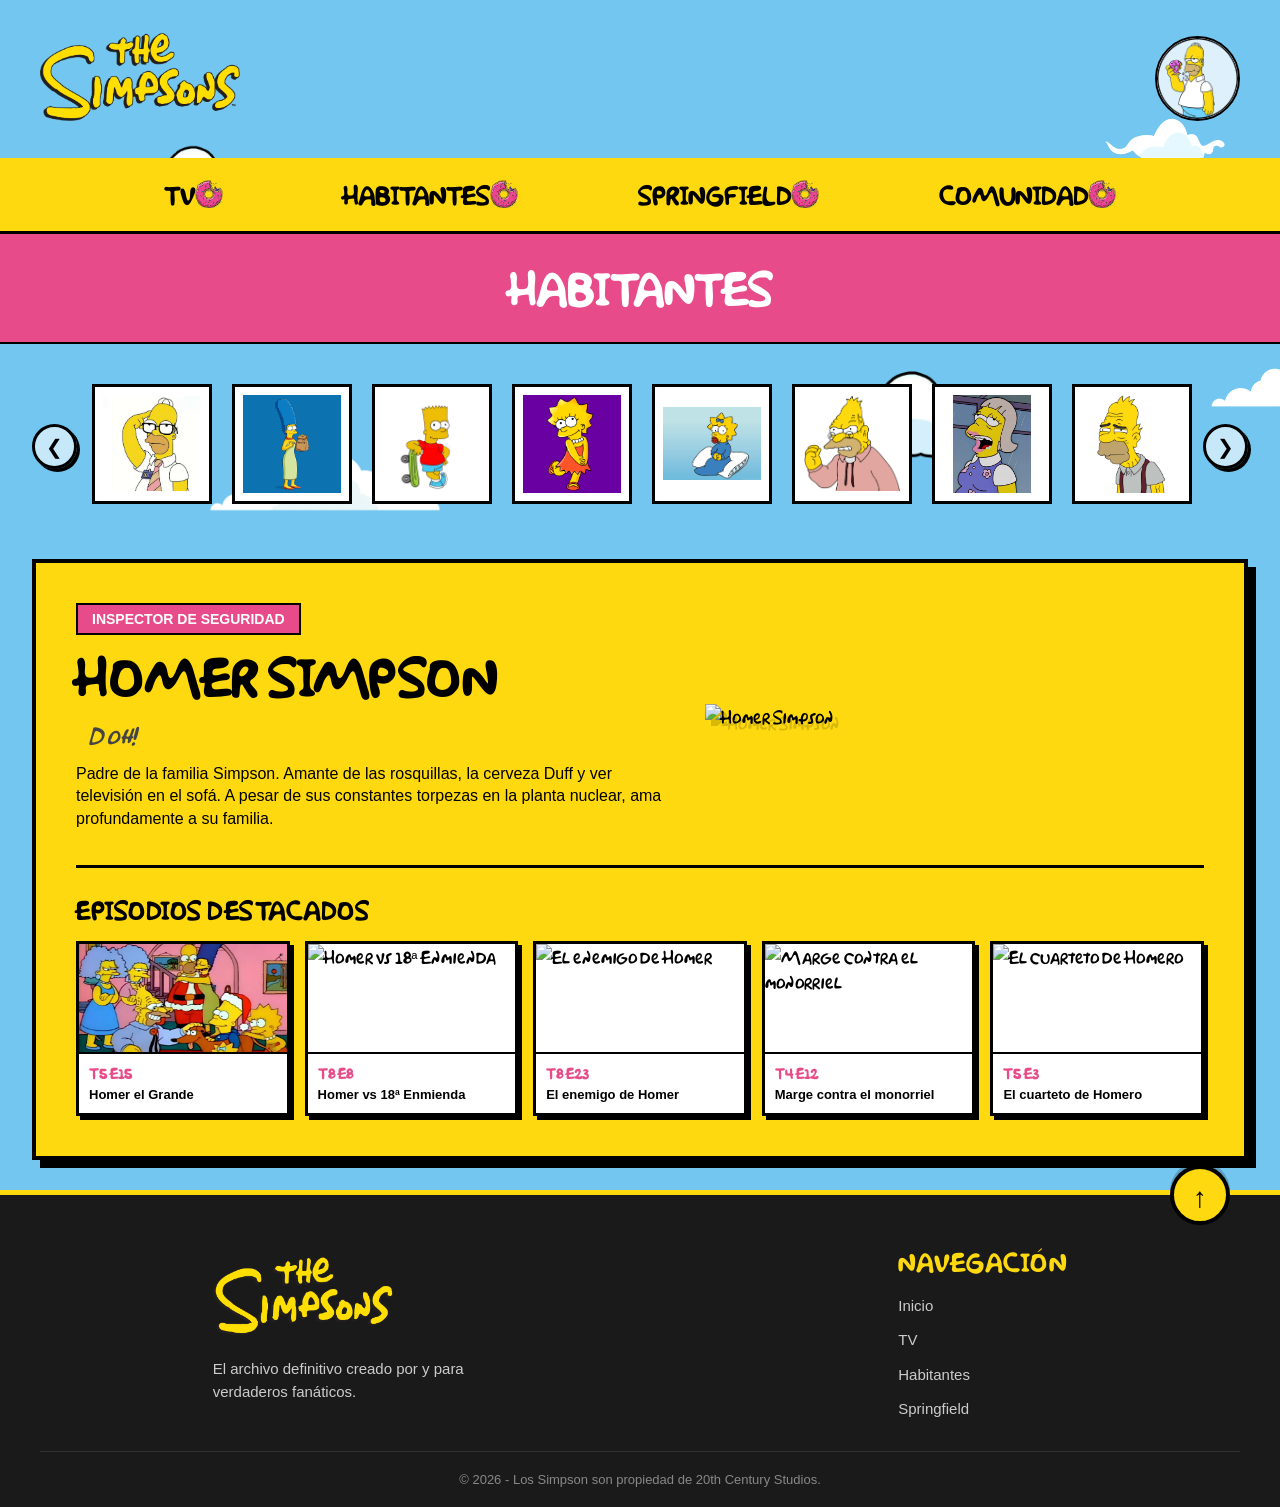
==== subpaginas/habitantes.html @ 8426cc08 "Add files via upload" ====
<!DOCTYPE html>
<html lang="es">
<head>
    <meta charset="UTF-8">
    <meta name="viewport" content="width=device-width, initial-scale=1.0">
    <title>Los Simpson | Habitantes</title>
    <link rel="stylesheet" href="../css/styles.css">
</head>
<body>

    <!-- Header Superior -->
    <div class="header-superior-archivo">
        <a href="../index.html">
            <img src="../imagenes/logoprincipal.png" alt="The Simpsons" class="logo-pequeno">
        </a>
        <!-- BOTÓN CON FOTO DE HOMERO Y EVENTO DE SESIÓN -->
        <a href="registro.html" id="btn-auth-header" title="Iniciar Sesión / Cerrar Sesión">
            <img src="../imagenes/homero-login.png" alt="Usuario" class="icono-login" id="img-usuario-header">
        </a>
    </div>

    <!-- Navegación Principal (Sin candados fijos) -->
    <header class="main-header">
        <nav id="nav-principal">
            <a href="tv.html" id="link-tv">TV <img src="../imagenes/iconorosquilla.png" class="nav-icon" id="icono-tv"></a>
            <a href="habitantes.html">HABITANTES <img src="../imagenes/iconorosquilla.png" class="nav-icon"></a>
            <a href="springfield.html">SPRINGFIELD <img src="../imagenes/iconorosquilla.png" class="nav-icon"></a>
            <a href="comunidad.html" id="link-comunidad">COMUNIDAD <img src="../imagenes/iconorosquilla.png" class="nav-icon" id="icono-comunidad"></a>
        </nav>
    </header>

    <!-- Titulo Rosa -->
    <div class="titulo-rosa">
        <h2>HABITANTES</h2>
    </div>

    <!-- SECCIÓN HABITANTES (TIRA ARRIBA / VISOR ABAJO) -->
    <main class="habitantes-arcade" id="panel-detalle">

        <!-- 1. TIRA DE SELECCIÓN CON FLECHAS EXTERNAS -->
        <div class="envoltorio-tira">
            <button class="btn-scroll-glass izq" id="btn-izq">&#10094;</button>
            
            <div class="tira-seleccion" id="tira-personajes">
                
                <!-- Familia Simpson -->
                <div class="thumb-arcade" onclick="seleccionarHabitante(this, 'Homer Jay Simpson', 'INSPECTOR DE SEGURIDAD', ' ¡D&apos;oh! ', 'Padre de la familia Simpson. Amante de las rosquillas, la cerveza Duff y ver televisión en el sofá.', '', [{cap: 'T5 E15', titulo: 'Homer el Grande', img: ''}, {cap: 'T8 E8', titulo: 'Homer vs 18ª Enmienda', img: ''}, {cap: 'T8 E23', titulo: 'El enemigo de Homer', img: ''}, {cap: 'T4 E12', titulo: 'Marge contra el monorriel', img: ''}, {cap: 'T5 E3', titulo: 'El cuarteto de Homero', img: ''}])"><img src="../imagenes/habitante1.png" alt="Homer Jay Simpson"></div>
                <div class="thumb-arcade" onclick="seleccionarHabitante(this, 'Marjorie Marge Bouvier', 'AMA DE CASA', 'Mmmmmm...', 'Matriarca de la familia Simpson, reconocida por su peinado azul alto y su infinita paciencia.', '', [{cap: 'T4 E12', titulo: 'Marge contra el monorriel', img: ''}, {cap: 'T5 E6', titulo: 'Marge en fuga', img: ''}, {cap: 'T7 E11', titulo: 'El juego de Marge', img: ''}, {cap: 'T8 E11', titulo: 'El retorcido mundo de Marge', img: ''}, {cap: 'T14 E9', titulo: 'Marge al volante', img: ''}])"><img src="../imagenes/habitante2.png" alt="Marge Simpson"></div>
                <div class="thumb-arcade" onclick="seleccionarHabitante(this, 'Bartholomew Bart Jojo Simpson', 'ESTUDIANTE / TRAVIESO', '¡Ay, caramba!', 'El hijo mayor de 10 años. Famoso por sus bromas telefónicas, travesuras y su patineta.', '', [{cap: 'T3 E18', titulo: 'Separación de bienes', img: ''}, {cap: 'T4 E20', titulo: 'El día del garrote', img: ''}, {cap: 'T5 E2', titulo: 'Cabo de miedosos', img: ''}, {cap: 'T6 E7', titulo: 'Bart de oscuridad', img: ''}, {cap: 'T8 E18', titulo: 'El hijo de Homer', img: ''}])"><img src="../imagenes/habitante3.png" alt="Bart Simpson"></div>
                <div class="thumb-arcade" onclick="seleccionarHabitante(this, 'Lisa Marie Simpson', 'ESTUDIANTE / ACTIVISTA', 'Si alguien me necesita, estaré en mi habitación.', 'Niña prodigio de 8 años, vegetariana, activista social y talentosa saxofonista de jazz.', '', [{cap: 'T2 E19', titulo: 'El sustituto de Lisa', img: ''}, {cap: 'T6 E22', titulo: 'La boda de Lisa', img: ''}, {cap: 'T7 E5', titulo: 'Lisa la vegetariana', img: ''}, {cap: 'T8 E25', titulo: 'La guerra secreta de Lisa', img: ''}, {cap: 'T9 E8', titulo: 'Lisa la escéptica', img: ''}])"><img src="../imagenes/habitante4.png" alt="Lisa Simpson"></div>
                <div class="thumb-arcade" onclick="seleccionarHabitante(this, 'Margaret Maggie Simpson', 'BEBÉ DE LA FAMILIA', '(Chupeteo continuo)', 'La bebé de la familia. Rara vez habla pero posee un instinto de protección sorprendente.', '', [{cap: 'T4 E8', titulo: 'Un tranvía llamado Marge', img: ''}, {cap: 'T6 E25', titulo: '¿Quién mató al Sr. Burns? P1', img: ''}, {cap: 'T7 E1', titulo: '¿Quién mató al Sr. Burns? P2', img: ''}, {cap: 'T9 E3', titulo: 'El saxo de Lisa', img: ''}, {cap: 'T20 E13', titulo: 'Maggie se va de casa', img: ''}])"><img src="../imagenes/habitante5.png" alt="Maggie Simpson"></div>
                <div class="thumb-arcade" onclick="seleccionarHabitante(this, 'Abraham Abe Simpson', 'VETERANO DE GUERRA', '¡En mis tiempos...!', 'El Abuelo Simpson, veterano residente del Castillo de Retiro con historias insólitas.', '', [{cap: 'T7 E22', titulo: 'Mi héroe, el Abuelo', img: ''}, {cap: 'T8 E8', titulo: 'Homer vs 18ª Enmienda', img: ''}, {cap: 'T9 E22', titulo: 'Basura de titanes', img: ''}, {cap: 'T10 E2', titulo: 'El Mago de Evergreen Terrace', img: ''}, {cap: 'T13 E13', titulo: 'La vieja historia del Abuelo', img: ''}])"><img src="../imagenes/habitante6.png" alt="Abe Simpson"></div>

                <!-- Otros Familiares Simpson -->
                <div class="thumb-arcade" onclick="seleccionarHabitante(this, 'Abbey Simpson', 'RESIDENTE BRITÁNICA', '¡Bloody hell!', 'Media hermana británica de Homer producto de un romance del Abuelo durante la guerra.', '', [{cap: 'T15 E4', titulo: 'Los monólogos de la reina', img: ''}, {cap: 'T15 E5', titulo: 'El viaje a Inglaterra', img: ''}, {cap: 'T18 E12', titulo: 'Historias de la familia', img: ''}, {cap: 'T21 E13', titulo: 'El diario de Eliza', img: ''}, {cap: 'T25 E8', titulo: 'El árbol genealógico', img: ''}])"><img src="../imagenes/habitante7.png" alt="Abbey"></div>
                <div class="thumb-arcade" onclick="seleccionarHabitante(this, 'Tyrone Simpson', 'TÍO AMARGADO', '¿Por qué sigo vivo?', 'Tío de Homer residente en Dayton, Ohio, conocido por su temperamento sombrío y deprimido.', '', [{cap: 'T15 E15', titulo: 'Atrapados en la nieve', img: ''}, {cap: 'T15 E16', titulo: 'El cumpleaños de Tyrone', img: ''}, {cap: 'T18 E20', titulo: 'Reunión en Dayton', img: ''}, {cap: 'T22 E11', titulo: 'Los tíos olvidados', img: ''}, {cap: 'T26 E4', titulo: 'Cosas de familia', img: ''}])"><img src="../imagenes/habitante8.png" alt="Tyrone Simpson"></div>
                <div class="thumb-arcade" onclick="seleccionarHabitante(this, 'Cyrus Simpson', 'RESIDENTE EN TAHITÍ', '¡Bienvenido al paraíso!', 'Tío de Homer que sirvió como piloto en la guerra y se estableció en Tahití con 15 esposas.', '', [{cap: 'T17 E9', titulo: 'Cuentos navideños del Abuelo', img: ''}, {cap: 'T17 E10', titulo: 'El retiro del piloto', img: ''}, {cap: 'T20 E8', titulo: 'Vacaciones del Abuelo', img: ''}, {cap: 'T24 E15', titulo: 'Tahití Simpson', img: ''}, {cap: 'T29 E12', titulo: 'El refugio del pacífico', img: ''}])"><img src="../imagenes/habitante9.png" alt="Cyrus Simpson"></div>
                <div class="thumb-arcade" onclick="seleccionarHabitante(this, 'Chet Simpson', 'DUEÑO DE EMPRESA CAMARONERA', '¡El negocio va viento en popa!', 'Tío de Homer que dirige una modesta y algo ruinosa empresa de camarones.', '', [{cap: 'T9 E17', titulo: 'Lisa la Simpson', img: ''}, {cap: 'T12 E5', titulo: 'El gen Simpson', img: ''}, {cap: 'T18 E11', titulo: 'Negocios de familia', img: ''}, {cap: 'T23 E7', titulo: 'Mariscos Chet', img: ''}, {cap: 'T28 E2', titulo: 'Historias camaroneras', img: ''}])"><img src= "../imagenes/habitante10.png" alt="Chet Simpson"></div>
                <div class="thumb-arcade" onclick="seleccionarHabitante(this, 'Amber Simpson', 'EXESPOSA DE LAS VEGAS', '¡Viva Las Vegas!', 'Exesposa de Homer tras una noche loca en Las Vegas junto a Ned Flanders.', '', [{cap: 'T10 E10', titulo: 'Viva Ned Flanders', img: ''}, {cap: 'T13 E7', titulo: 'Borrachera de boda', img: ''}, {cap: 'T18 E3', titulo: 'El regreso a Las Vegas', img: ''}, {cap: 'T21 E1', titulo: 'Esposas del pasado', img: ''}, {cap: 'T25 E14', titulo: 'Recuerdos de Las Vegas', img: ''}])"><img src="../imagenes/habitante11.png" alt="Amber Simpson"></div>
                <div class="thumb-arcade" onclick="seleccionarHabitante(this, 'Eliza Simpson', 'ANTEPASADA DEL SIGLO XIX', 'Debo hacer lo correcto.', 'Antepasada de Lisa que mantuvo un diario sobre la época del ferrocarril subterráneo.', '', [{cap: 'T21 E13', titulo: 'El color amarillo', img: ''}, {cap: 'T21 E14', titulo: 'Diarios del pasado', img: ''}, {cap: 'T24 E8', titulo: 'Historias de Springfield', img: ''}, {cap: 'T27 E18', titulo: 'El Secreto de los Simpson', img: ''}, {cap: 'T30 E10', titulo: 'Ancestros', img: ''}])"><img src="../imagenes/habitante12.png" alt="Eliza Simpson"></div>
                <div class="thumb-arcade" onclick="seleccionarHabitante(this, 'Mabel Simpson', 'HEROÍNA ANCESTRAL', '¡Nadie detendrá la libertad!', 'Madre de Eliza que ayudó a liberar esclavos enfrentándose al antiguo Coronel Burns.', '', [{cap: 'T21 E13', titulo: 'El color amarillo', img: ''}, {cap: 'T22 E4', titulo: 'La fuga de Virgil', img: ''}, {cap: 'T25 E12', titulo: 'Luchadores de la libertad', img: ''}, {cap: 'T28 E15', titulo: 'Cuentos de la abuela Mabel', img: ''}, {cap: 'T31 E9', titulo: 'Raíces profundas', img: ''}])"><img src="../imagenes/habitante13.png" alt="Mabel Simpson"></div>
                <div class="thumb-arcade" onclick="seleccionarHabitante(this, 'Hiram Simpson', 'GRANJERO HISTÓRICO', 'Por un par de zapatos...', 'Exesposo de Mabel que vendió los secretos de su esposa a cambio de un calzado nuevo.', '', [{cap: 'T21 E13', titulo: 'El color amarillo', img: ''}, {cap: 'T23 E4', titulo: 'Tratos del pasado', img: ''}, {cap: 'T26 E11', titulo: 'Zapatos de traición', img: ''}, {cap: 'T29 E6', titulo: 'El juicio de Hiram', img: ''}, {cap: 'T32 E3', titulo: 'Lecciones de la historia', img: ''}])"><img src="" alt="Hiram Simpson"></div>
                <div class="thumb-arcade" onclick="seleccionarHabitante(this, 'Virgil Simpson', 'ANTEPASADO LIBERADO', 'Un nuevo comienzo.', 'Esclavo liberado por Mabel que adoptó el apellido Simpson al iniciar su familia en el norte.', '', [{cap: 'T21 E13', titulo: 'El color amarillo', img: ''}, {cap: 'T22 E8', titulo: 'Camino a la libertad', img: ''}, {cap: 'T25 E19', titulo: 'El linaje escondido', img: ''}, {cap: 'T28 E21', titulo: 'Nuevos horizontes', img: ''}, {cap: 'T31 E14', titulo: 'Legado de libertad', img: ''}])"><img src="" alt="Virgil Simpson"></div>
                <div class="thumb-arcade" onclick="seleccionarHabitante(this, 'Edwina', 'AMOR DE GUERRA', 'Te esperé tanto tiempo...', 'Antiguo amor británico del Abuelo Simpson durante su estancia en la Segunda Guerra Mundial.', '', [{cap: 'T15 E4', titulo: 'Los monólogos de la reina', img: ''}, {cap: 'T16 E8', titulo: 'Recuerdos de Londres', img: ''}, {cap: 'T20 E12', titulo: 'Amores lejanos', img: ''}, {cap: 'T24 E18', titulo: 'Cartas del frente', img: ''}, {cap: 'T29 E2', titulo: 'Años dorados', img: ''}])"><img src="" alt="Edwina"></div>

                <!-- Familia Bouvier -->
                <div class="thumb-arcade" onclick="seleccionarHabitante(this, 'Jacqueline Jackie Bouvier', 'MATRIARCA BOUVIER', '¡Igual a tu padre!', 'Madre de Marge, Patty y Selma. Una anciana exigente y de pocas pulgas.', '', [{cap: 'T5 E21', titulo: 'El amante de Lady Bouvier', img: ''}, {cap: 'T6 E11', titulo: 'Marge, miedo a volar', img: ''}, {cap: 'T11 E14', titulo: 'El día de la azalea', img: ''}, {cap: 'T16 E12', titulo: 'Gordos y furiosos', img: ''}, {cap: 'T27 E10', titulo: 'La chica en el autobús', img: ''}])"><img src="" alt="Jackie Bouvier"></div>
                <div class="thumb-arcade" onclick="seleccionarHabitante(this, 'Clancy Bouvier', 'EXOFICIAL DE POLICÍA / PILOTO', 'El deber llama.', 'Padre difunto de Marge, Patty y Selma. Fue uno de los primeros asistentes de vuelo masculinos.', '', [{cap: 'T6 E11', titulo: 'Marge, miedo a volar', img: ''}, {cap: 'T18 E15', titulo: 'Memorias de un padre', img: ''}, {cap: 'T21 E12', titulo: 'Historias de aviación', img: ''}, {cap: 'T26 E7', titulo: 'Álbum familiar', img: ''}, {cap: 'T30 E22', titulo: 'El legado Bouvier', img: ''}])"><img src="" alt="Clancy Bouvier"></div>
                <div class="thumb-arcade" onclick="seleccionarHabitante(this, 'Gladys Bouvier', 'TÍA DIFUNTA', 'Les dejo mi legado...', 'Tía abuela de Marge cuya herencia despertó la competencia entre sus sobrinas.', '', [{cap: 'T4 E13', titulo: 'La elección de Selma', img: ''}, {cap: 'T8 E11', titulo: 'El testamento', img: ''}, {cap: 'T12 E18', titulo: 'Recuerdos de tía Gladys', img: ''}, {cap: 'T19 E4', titulo: 'La herencia perdida', img: ''}, {cap: 'T25 E15', titulo: 'Fotos de antaño', img: ''}])"><img src="" alt="Gladys Bouvier"></div>
                <div class="thumb-arcade" onclick="seleccionarHabitante(this, 'Patty Bouvier', 'OFICINISTA EN EL DMV', 'Homer es un idiota.', 'Hermana gemela de Selma y hermana mayor de Marge. Fumadora empedernida que odia a Homer.', '', [{cap: 'T4 E13', titulo: 'La elección de Selma', img: ''}, {cap: 'T6 E17', titulo: 'Homero contra Patty y Selma', img: ''}, {cap: 'T16 E10', titulo: 'Casamiento secreto', img: ''}, {cap: 'T22 E18', titulo: 'El gran amor de Patty', img: ''}, {cap: 'T27 E8', titulo: 'Camino al DMV', img: ''}])"><img src="" alt="Patty Bouvier"></div>
                <div class="thumb-arcade" onclick="seleccionarHabitante(this, 'Selma Bouvier', 'OFICINISTA EN EL DMV', 'Necesito un cigarrillo.', 'Hermana gemela de Patty. Ha estado casada con Bob Patiño, Troy McClure y el Sr. Hutz.', '', [{cap: 'T3 E21', titulo: 'Viudo negro', img: ''}, {cap: 'T7 E19', titulo: 'Un pez llamado Selma', img: ''}, {cap: 'T16 E12', titulo: 'La adopción de Ling', img: ''}, {cap: 'T18 E17', titulo: 'El novio de Selma', img: ''}, {cap: 'T22 E13', titulo: 'Amor en el DMV', img: ''}])"><img src="" alt="Selma Bouvier"></div>
                <div class="thumb-arcade" onclick="seleccionarHabitante(this, 'Ling Bouvier', 'HIJA ADOPTIVA', '(Risas infantiles)', 'Hija adoptiva de Selma traída desde China con la ayuda encubierta de Homer.', '', [{cap: 'T16 E12', titulo: 'Goo Goo Gai Pan', img: ''}, {cap: 'T17 E8', titulo: 'La infancia de Ling', img: ''}, {cap: 'T20 E15', titulo: 'Primas al rescate', img: ''}, {cap: 'T24 E3', titulo: 'Escuela de música', img: ''}, {cap: 'T28 E19', titulo: 'Creciendo en Springfield', img: ''}])"><img src="" alt="Ling Bouvier"></div>

                <!-- Mascotas -->
                <div class="thumb-arcade" onclick="seleccionarHabitante(this, 'Santa&apos;s Little Helper', 'MASCOTA DE LA FAMILIA', '¡Guau!', 'El galgo rescatado del canódromo en el primer episodio navideño de la serie.', '', [{cap: 'T1 E1', titulo: 'Especial de Navidad', img: ''}, {cap: 'T3 E19', titulo: 'Perro de la muerte', img: ''}, {cap: 'T6 E20', titulo: 'Dos docenas de galgos', img: ''}, {cap: 'T8 E20', titulo: 'El motín canino', img: ''}, {cap: 'T14 E22', titulo: 'Moe se convierte en niñera', img: ''}])"><img src="" alt="Santas Little Helper"></div>
                <div class="thumb-arcade" onclick="seleccionarHabitante(this, 'Bola de nieve I', 'GATO ORIGINAL', 'Miau...', 'La primera gatita blanca de Lisa mencionada con cariño a lo largo de la serie.', '', [{cap: 'T1 E1', titulo: 'Especial de Navidad', img: ''}, {cap: 'T3 E14', titulo: 'Lisa y las adivinanzas', img: ''}, {cap: 'T9 E15', titulo: 'La última tentación de Krusty', img: ''}, {cap: 'T15 E9', titulo: 'El tributo felino', img: ''}, {cap: 'T21 E18', titulo: 'Historias de mascotas', img: ''}])"><img src="" alt="Bola de nieve I"></div>
                <div class="thumb-arcade" onclick="seleccionarHabitante(this, 'Bola de nieve II', 'MASCOTA FELINA', 'Miau!', 'El fiel gato negro de la familia durante las primeras 15 temporadas.', '', [{cap: 'T2 E1', titulo: 'Bart en la escuela', img: ''}, {cap: 'T4 E15', titulo: 'Yo amo a Lisa', img: ''}, {cap: 'T8 E22', titulo: 'El truco de la noche', img: ''}, {cap: 'T12 E10', titulo: 'El rey de la colina', img: ''}, {cap: 'T15 E9', titulo: 'I Do Ghouls', img: ''}])"><img src="" alt="Bola de nieve II"></div>
                <div class="thumb-arcade" onclick="seleccionarHabitante(this, 'Bola de nieve III', 'GATO BREVE', 'Miau...', 'Gato marrón adoptado por Lisa cuya estancia en la casa duró unos pocos segundos.', '', [{cap: 'T15 E9', titulo: 'I&apos;m Spelling As Fast As I Can', img: ''}, {cap: 'T15 E10', titulo: 'Diabolical Pet', img: ''}, {cap: 'T18 E4', titulo: 'Historias de la pecera', img: ''}, {cap: 'T22 E1', titulo: 'Sucesores felinos', img: ''}, {cap: 'T26 E2', titulo: 'Gatos desafortunados', img: ''}])"><img src="" alt="Bola de nieve III"></div>
                <div class="thumb-arcade" onclick="seleccionarHabitante(this, 'Bola de nieve V', 'GATO ACTUAL', 'Miau!', 'El gato negro regalado por la Loca de los Gatos que Lisa renombró como Bola de Nieve II.', '', [{cap: 'T15 E9', titulo: 'Robo felino', img: ''}, {cap: 'T16 E14', titulo: 'El nuevo gato', img: ''}, {cap: 'T20 E6', titulo: 'Intercambio de mascotas', img: ''}, {cap: 'T25 E10', titulo: 'Vida secreta felina', img: ''}, {cap: 'T30 E5', titulo: 'Supersticiones', img: ''}])"><img src="" alt="Bola de nieve V"></div>
                <div class="thumb-arcade" onclick="seleccionarHabitante(this, 'Coltrane', 'GATO MELÓMANO', 'Miau...', 'Gato blanco adoptado por Lisa nombrado en honor a su músico de jazz favorito.', '', [{cap: 'T15 E9', titulo: 'Música en la noche', img: ''}, {cap: 'T16 E2', titulo: 'El sonido del saxo', img: ''}, {cap: 'T19 E8', titulo: 'Amantes del jazz', img: ''}, {cap: 'T23 E14', titulo: 'Notas altas', img: ''}, {cap: 'T27 E11', titulo: 'El gato melómano', img: ''}])"><img src="" alt="Coltrane"></div>
                <div class="thumb-arcade" onclick="seleccionarHabitante(this, 'Pinchy (Tenacitas)', 'MASCOTA LANGOSTA', '(Burbujeo en agua caliente)', 'La langosta que Homer compró para engordar pero terminó adoptando como mascota.', '', [{cap: 'T10 E7', titulo: 'Lisa obtiene un 10', img: ''}, {cap: 'T11 E11', titulo: 'El baño caliente', img: ''}, {cap: 'T15 E18', titulo: 'Cena de mariscos', img: ''}, {cap: 'T20 E4', titulo: 'Recuerdos de Tenacitas', img: ''}, {cap: 'T28 E12', titulo: 'Mascotas insólitas', img: ''}])"><img src="" alt="Pinchy"></div>
                <div class="thumb-arcade" onclick="seleccionarHabitante(this, 'Stampy (Pisoni)', 'ELEFANTE GIGANTE', '¡Puuuuur!', 'El paquidermo que Bart ganó en un concurso radial y causó estragos en el vecindario.', '', [{cap: 'T5 E17', titulo: 'Bart obtiene un elefante', img: ''}, {cap: 'T11 E17', titulo: 'El santuario de animales', img: ''}, {cap: 'T18 E10', titulo: 'Pisoni al rescate', img: ''}, {cap: 'T24 E14', titulo: 'Gigantes urbanos', img: ''}, {cap: 'T30 E2', titulo: 'Visita al refugio', img: ''}])"><img src="" alt="Stampy"></div>
                <div class="thumb-arcade" onclick="seleccionarHabitante(this, 'Prosser', 'PERRO ENTRENADO', '¡Grrr!', 'Perro policía con adiestramiento superior comprado por Bart en un catálogo.', '', [{cap: 'T8 E20', titulo: 'El motín canino', img: ''}, {cap: 'T10 E14', titulo: 'Escuela de entrenamiento', img: ''}, {cap: 'T15 E7', titulo: 'Perros sabuesos', img: ''}, {cap: 'T21 E9', titulo: 'K-9 Springfield', img: ''}, {cap: 'T27 E16', titulo: 'Patrullaje canino', img: ''}])"><img src="" alt="Prosser"></div>
                <div class="thumb-arcade" onclick="seleccionarHabitante(this, 'Princess', 'PONI MANTENIDO', '¡Iiiiih!', 'El poni de Lisa que Homer mantuvo trabajando doble turno en el Kwik-E-Mart.', '', [{cap: 'T3 E8', titulo: 'El poni de Lisa', img: ''}, {cap: 'T5 E12', titulo: 'El establo', img: ''}, {cap: 'T12 E8', titulo: 'Gastos ecuestres', img: ''}, {cap: 'T19 E15', titulo: 'El regreso al establo', img: ''}, {cap: 'T26 E13', titulo: 'Amor por los ponis', img: ''}])"><img src="" alt="Princess"></div>
                <div class="thumb-arcade" onclick="seleccionarHabitante(this, 'Duncan / Furious D', 'CABALLO DE CARRERAS', '¡Resoplido salvaje!', 'El caballo con peinado rebelde que Bart y Homer entrenaron para competir en el hipódromo.', '', [{cap: 'T11 E13', titulo: 'Saddlesore Galactica', img: ''}, {cap: 'T13 E12', titulo: 'El caballo salvaje', img: ''}, {cap: 'T18 E19', titulo: 'Carreras en Springfield', img: ''}, {cap: 'T25 E8', titulo: 'Semental victorioso', img: ''}, {cap: 'T31 E5', titulo: 'Campeones de pista', img: ''}])"><img src="" alt="Duncan"></div>
                <div class="thumb-arcade" onclick="seleccionarHabitante(this, 'Strangles', 'SERPIENTE PITÓN', '¡Ssssss!', 'La serpiente pitón que Bart adoptó brevemente cuando su perro entró a la policía.', '', [{cap: 'T18 E20', titulo: 'Stop or My Dog Will Shoot', img: ''}, {cap: 'T20 E11', titulo: 'Mascotas peligrosas', img: ''}, {cap: 'T23 E18', titulo: 'El reptil de Bart', img: ''}, {cap: 'T27 E5', titulo: 'Aventuras en el fosa', img: ''}, {cap: 'T32 E1', titulo: 'Escapes salvajes', img: ''}])"><img src="" alt="Strangles"></div>
                <div class="thumb-arcade" onclick="seleccionarHabitante(this, 'Spider-Pig (Puerco Araña)', 'CERDO FAMOSO', 'Puerco Araña, Puerco Araña...', 'El cerdo adoptado por Homer que se convirtió en un fenómeno mundial tras la película.', '', [{cap: 'Película', titulo: 'Los Simpson: La Película', img: ''}, {cap: 'T19 E1', titulo: 'He Loves to Fly and He D&apos;ohs', img: ''}, {cap: 'T21 E18', titulo: 'Pork and Burns', img: ''}, {cap: 'T28 E11', titulo: 'El regreso de Cerdito', img: ''}, {cap: 'T31 E20', titulo: 'El establo de Homer', img: ''}])"><img src="" alt="Spider-pig"></div>
                <div class="thumb-arcade" onclick="seleccionarHabitante(this, 'Mojo', 'MONO AYUDANTE', '¡Uu-uu-aa-aa!', 'El mono de asistencia que Homer compró para que le alcanzara cerveza en el sofá.', '', [{cap: 'T9 E21', titulo: 'Girly Edition', img: ''}, {cap: 'T12 E17', titulo: 'Monos de ayuda', img: ''}, {cap: 'T17 E20', titulo: 'Vida sedentaria', img: ''}, {cap: 'T22 E14', titulo: 'El mono Mojo', img: ''}, {cap: 'T28 E9', titulo: 'Asistentes animales', img: ''}])"><img src="" alt="Mojo"></div>
                <div class="thumb-arcade" onclick="seleccionarHabitante(this, 'Jub-Jub', 'IGUANA DOMÉSTICA', '(Parpadeo lento)', 'La iguana heredada por Selma que canaliza su afecto materno.', '', [{cap: 'T10 E15', titulo: 'Make Room for Lisa', img: ''}, {cap: 'T12 E12', titulo: 'El cuidado de Jub-Jub', img: ''}, {cap: 'T16 E15', titulo: 'Mascotas exóticas', img: ''}, {cap: 'T21 E8', titulo: 'Un reptil en el DMV', img: ''}, {cap: 'T27 E14', titulo: 'Días de sol', img: ''}])"><img src="" alt="Jub-Jub"></div>
                <div class="thumb-arcade" onclick="seleccionarHabitante(this, 'She&apos;s the Fastest', 'GALGA CAMPEONA', '¡Guau guau!', 'La galgo que enamoró a Santa&apos;s Little Helper y tuvieron una camada de 25 cachorros.', '', [{cap: 'T6 E20', titulo: 'Dos docenas de galgos', img: ''}, {cap: 'T8 E14', titulo: 'Amor en el canódromo', img: ''}, {cap: 'T15 E21', titulo: 'Los 25 cachorros', img: ''}, {cap: 'T22 E19', titulo: 'Familia canina', img: ''}, {cap: 'T29 E11', titulo: 'Corredores retirados', img: ''}])"><img src="" alt="Shes the Fastest"></div>

                <!-- Central Nuclear y Familia Burns -->
                <div class="thumb-arcade" onclick="seleccionarHabitante(this, 'Waylon Smithers Jr.', 'ASISTENTE EJECUTIVO', 'Inmediatamente, Señor Burns.', 'El leal asistente personal del Sr. Burns. Apasionado coleccionista de muñecas Stacy Malibú.', '', [{cap: 'T5 E14', titulo: 'Lisa y la Stacy Malibú', img: ''}, {cap: 'T7 E17', titulo: 'Homer el cibernético', img: ''}, {cap: 'T11 E16', titulo: 'El día de la pipa', img: ''}, {cap: 'T27 E17', titulo: 'La confesión de Smithers', img: ''}, {cap: 'T33 E8', titulo: 'El novio de Smithers', img: ''}])"><img src="" alt="Smithers Jr."></div>
                <div class="thumb-arcade" onclick="seleccionarHabitante(this, 'Waylon Smithers Sr.', 'EXASISTENTE EJECUTIVO', 'Salvaré la planta...', 'Padre fallecido de Smithers que dio su vida para prevenir un colapso en la planta nuclear.', '', [{cap: 'T14 E3', titulo: 'Bart contra la lista', img: ''}, {cap: 'T14 E4', titulo: 'El misterio de la alcantarilla', img: ''}, {cap: 'T18 E14', titulo: 'Héroes olvidados', img: ''}, {cap: 'T23 E12', titulo: 'Registros secretos', img: ''}, {cap: 'T29 E18', titulo: 'El sacrificio de Smithers', img: ''}])"><img src="" alt="Smithers Sr."></div>
                <div class="thumb-arcade" onclick="seleccionarHabitante(this, 'Lenford Lenny Leonard', 'INGENIERO NUCLEAR', '¡Ay, mi ojo!', 'Compañero de trabajo de Homer en el sector 7-G. Inseparable amigo de Carl.', '', [{cap: 'T5 E15', titulo: 'Homer el Grande', img: ''}, {cap: 'T11 E21', titulo: 'El juego de la bolera', img: ''}, {cap: 'T13 E14', titulo: 'Historias de Lenny', img: ''}, {cap: 'T17 E15', titulo: 'Homer el salvador', img: ''}, {cap: 'T25 E3', titulo: 'Cuatro arrepentimientos', img: ''}])"><img src="" alt="Lenny"></div>
                <div class="thumb-arcade" onclick="seleccionarHabitante(this, 'Carlton Carl Carlson', 'SUPERVISOR SECTOR 7-G', 'Tranquilo, Lenny.', 'Ingeniero nuclear nativo de Islandia. Amigo leal de Lenny y compañero de bar de Homer.', '', [{cap: 'T14 E13', titulo: 'Bendita controversia', img: ''}, {cap: 'T21 E16', titulo: 'El robo de la lotería', img: ''}, {cap: 'T24 E21', titulo: 'La saga de Carl', img: ''}, {cap: 'T28 E7', titulo: 'Cerveza y amistad', img: ''}, {cap: 'T32 E12', titulo: 'Orígenes de Carl', img: ''}])"><img src="" alt="Carl"></div>
                <div class="thumb-arcade" onclick="seleccionarHabitante(this, 'Frank Grimey Grimes', 'EXEMPLEADO DE LA PLANTA', '¡Yo tengo que vivir en un departamento sobre una bolera!', 'Empleado metódico que enloqueció por el éxito inmerecido de Homer en la vida.', '', [{cap: 'T8 E23', titulo: 'El enemigo de Homer', img: ''}, {cap: 'T14 E6', titulo: 'La venganza de Frank Jr.', img: ''}, {cap: 'T28 E4', titulo: 'Especial de Halloween XXVII', img: ''}, {cap: 'T30 E18', titulo: 'Fantasmas del pasado', img: ''}, {cap: 'T33 E3', titulo: 'El fantasma de Grimes', img: ''}])"><img src="" alt="Frank Grimes"></div>
                <div class="thumb-arcade" onclick="seleccionarHabitante(this, 'Charlie', 'TÉCNICO DE EMERGENCIAS', '¡A trabajar!', 'Trabajador del sector de emergencias de la planta nuclear que frecuenta la Taberna de Moe.', '', [{cap: 'T4 E17', titulo: 'Última salida a Springfield', img: ''}, {cap: 'T7 E7', titulo: 'Homer en el espacio', img: ''}, {cap: 'T13 E8', titulo: 'Turno nocturno', img: ''}, {cap: 'T19 E12', titulo: 'Sindicato de la planta', img: ''}, {cap: 'T26 E15', titulo: 'Compañeros de barra', img: ''}])"><img src="" alt="Charlie"></div>
                <div class="thumb-arcade" onclick="seleccionarHabitante(this, 'Barra Inerte de Carbono', 'EMPLEADO DEL MES', 'Inerte y confiable.', 'Barra de carbono que le ganó el premio de empleado del mes a Homer en la planta.', '', [{cap: 'T5 E15', titulo: 'Homer en el espacio', img: ''}, {cap: 'T8 E12', titulo: 'El viaje misterioso', img: ''}, {cap: 'T12 E14', titulo: 'Premios de la planta', img: ''}, {cap: 'T20 E10', titulo: 'La barra salvadora', img: ''}, {cap: 'T29 E4', titulo: 'Salón de la fama', img: ''}])"><img src="" alt="Barra de carbono"></div>
                <div class="thumb-arcade" onclick="seleccionarHabitante(this, 'Mindy Simmons', 'EXINGENIERA NUCLEAR', '¿Comemos unas rosquillas?', 'Atractiva ingeniera con los mismos gustos de Homer que desató una gran crisis matrimonial.', '', [{cap: 'T5 E9', titulo: 'La última tentación de Homer', img: ''}, {cap: 'T6 E12', titulo: 'El equipo de bolos', img: ''}, {cap: 'T11 E8', titulo: 'Recuerdos de la planta', img: ''}, {cap: 'T17 E18', titulo: 'Tensiones pasadas', img: ''}, {cap: 'T23 E21', titulo: 'Reunión de exalumnos', img: ''}])"><img src="" alt="Mindy Simmons"></div>
                <div class="thumb-arcade" onclick="seleccionarHabitante(this, 'Charles Montgomery Burns', 'DUEÑO DE LA PLANTA NUCLEAR', '¡Excelente...!', 'El tacaño y despiadado multimillonario dueño de la Planta de Energía Nuclear.', '', [{cap: 'T2 E4', titulo: 'Dos coches en cada garaje', img: ''}, {cap: 'T5 E4', titulo: 'El oso de Burns', img: ''}, {cap: 'T6 E25', titulo: '¿Quién mató al Sr. Burns?', img: ''}, {cap: 'T8 E10', titulo: 'El expediente X', img: ''}, {cap: 'T11 E12', titulo: 'La mansión Burns', img: ''}])"><img src="" alt="Sr. Burns"></div>
                <div class="thumb-arcade" onclick="seleccionarHabitante(this, 'Daphne Charles Burns', 'MADRE DE MONTY BURNS', '¡Monty, eres un inútil!', 'Centenaria madre del Sr. Burns con quien mantiene una pésima relación distante.', '', [{cap: 'T7 E14', titulo: 'Clase de etiqueta', img: ''}, {cap: 'T10 E21', titulo: 'El anciano Burns', img: ''}, {cap: 'T16 E18', titulo: 'La herencia centenaria', img: ''}, {cap: 'T22 E20', titulo: 'Llamadas secretas', img: ''}, {cap: 'T28 E14', titulo: 'Familia aristócrata', img: ''}])"><img src="" alt="Daphne Burns"></div>
                <div class="thumb-arcade" onclick="seleccionarHabitante(this, 'Larry Burns', 'HIJO DEL SR. BURNS', '¡Este tipo es un desastre!', 'Hijo no reconocido del Sr. Burns con una personalidad tan relajada como la de Homer.', '', [{cap: 'T8 E4', titulo: 'Burns, el hijo no deseado', img: ''}, {cap: 'T10 E18', titulo: 'Reunión en la mansión', img: ''}, {cap: 'T15 E22', titulo: 'Hijos de ricos', img: ''}, {cap: 'T21 E11', titulo: 'Fiestas en la mansión', img: ''}, {cap: 'T27 E12', titulo: 'El heredero perdido', img: ''}])"><img src="" alt="Larry Burns"></div>
                <div class="thumb-arcade" onclick="seleccionarHabitante(this, 'Lily Bancroft Burns', 'EXAMANTE DE BURNS', 'Siempre te recordaré Monty.', 'Amor de juventud del Sr. Burns y madre biológica de su hijo Larry.', '', [{cap: 'T8 E4', titulo: 'Burns, el hijo no deseado', img: ''}, {cap: 'T12 E15', titulo: 'Amores del pasado', img: ''}, {cap: 'T19 E10', titulo: 'Cartas secretas', img: ''}, {cap: 'T24 E16', titulo: 'El museo de los recuerdos', img: ''}, {cap: 'T30 E11', titulo: 'Historias de juventud', img: ''}])"><img src="" alt="Lily Bancroft"></div>
                <div class="thumb-arcade" onclick="seleccionarHabitante(this, 'Coronel Burns', 'MAGNATE DEL SIGLO XIX', '¡Liberen a los perros!', 'Padre del Sr. Burns conocido por su mano dura en las plantaciones del sur.', '', [{cap: 'T21 E13', titulo: 'El color amarillo', img: ''}, {cap: 'T22 E4', titulo: 'Negocios antiguos', img: ''}, {cap: 'T25 E11', titulo: 'Mansiones del sur', img: ''}, {cap: 'T28 E17', titulo: 'Orígenes de la fortuna', img: ''}, {cap: 'T31 E12', titulo: 'La dinastía Burns', img: ''}])"><img src="" alt="Coronel Burns"></div>

                <!-- Familia Flanders -->
                <div class="thumb-arcade" onclick="seleccionarHabitante(this, 'Nedward Ned Flanders', 'VECINO / EMPRESARIO', '¡Hola, holita, vecinito!', 'El devoto y alegre vecino de los Simpson. Propietario del Zurdorum.', '', [{cap: 'T3 E3', titulo: 'El diccionario de Flanders', img: ''}, {cap: 'T5 E2', titulo: 'Cabo de miedosos', img: ''}, {cap: 'T7 E3', titulo: 'Homer el grande', img: ''}, {cap: 'T11 E14', titulo: 'Nuevamente soliririjillo', img: ''}, {cap: 'T22 E22', titulo: 'Ned y Edna', img: ''}])"><img src="" alt="Ned Flanders"></div>
                <div class="thumb-arcade" onclick="seleccionarHabitante(this, 'Maude Flanders', 'DIFUNTA VECINA', '¡Piensen en los niños!', 'Esposa de Ned que falleció trágicamente tras ser golpeada por una camiseta promocional.', '', [{cap: 'T2 E11', titulo: 'Aviso de evacuación', img: ''}, {cap: 'T6 E21', titulo: 'La boda de Lisa', img: ''}, {cap: 'T11 E14', titulo: 'Nuevamente soliririjillo', img: ''}, {cap: 'T14 E19', titulo: 'El fantasma de Maude', img: ''}, {cap: 'T29 E19', titulo: 'Recuerdos sagrados', img: ''}])"><img src="" alt="Maude Flanders"></div>
                <div class="thumb-arcade" onclick="seleccionarHabitante(this, 'Edna Krabappel Flanders', 'EXPROFESORA DE 4° GRADO', '¡Ha!', 'Sarcástica profesora de Bart que se convirtió en la segunda esposa de Ned Flanders.', '', [{cap: 'T3 E16', titulo: 'Bart el amante', img: ''}, {cap: 'T8 E19', titulo: 'Un tranvía llamado Marge', img: ''}, {cap: 'T17 E21', titulo: 'La historia de Edna', img: ''}, {cap: 'T22 E22', titulo: 'El matrimonio Flanders', img: ''}, {cap: 'T25 E3', titulo: 'Tributo a Edna', img: ''}])"><img src="" alt="Edna Krabappel"></div>
                <div class="thumb-arcade" onclick="seleccionarHabitante(this, 'Todd Flanders', 'ESTUDIANTE / MÚSICO', '¡Dijiste una palabrota!', 'Hijo menor de la familia Flanders, amante del violín y sumamente temeroso de romper las reglas.', '', [{cap: 'T2 E6', titulo: 'La competencia de golf', img: ''}, {cap: 'T7 E20', titulo: 'Bart en la calle', img: ''}, {cap: 'T11 E14', titulo: 'Días difíciles', img: ''}, {cap: 'T31 E8', titulo: 'La fe de Todd', img: ''}, {cap: 'T32 E15', titulo: 'Hermanos Flanders', img: ''}])"><img src="" alt="Todd Flanders"></div>
                <div class="thumb-arcade" onclick="seleccionarHabitante(this, 'Rod Flanders', 'ESTUDIANTE PÍO', '¡No quiero ir a la cama!', 'Hijo mayor de Ned Flanders, temeroso de las polillas y criado bajo estricta moral.', '', [{cap: 'T3 E3', titulo: 'El Zurdorum', img: ''}, {cap: 'T6 E14', titulo: 'El cometa de Bart', img: ''}, {cap: 'T12 E19', titulo: 'El campamento bíblico', img: ''}, {cap: 'T20 E7', titulo: 'Miedos nocturnos', img: ''}, {cap: 'T28 E20', titulo: 'Los chicos Flanders', img: ''}])"><img src="" alt="Rod Flanders"></div>
                <div class="thumb-arcade" onclick="seleccionarHabitante(this, 'Mona Flanders', 'BEATNIK FRANCESA', '¡Paz y amor!', 'Madre beatnik de Ned Flanders que rechazaba las reglas y la disciplina tradicional.', '', [{cap: 'T8 E8', titulo: 'El pasado de Ned', img: ''}, {cap: 'T14 E20', titulo: 'Padres bohemios', img: ''}, {cap: 'T21 E10', titulo: 'Recuerdos de infancia', img: ''}, {cap: 'T27 E15', titulo: 'La terapia de Ned', img: ''}, {cap: 'T32 E8', titulo: 'Años 60', img: ''}])"><img src="" alt="Mona Flanders"></div>
                <div class="thumb-arcade" onclick="seleccionarHabitante(this, 'Nedward Flanders Sr.', 'BEATNIK BOHEMIO', '¡No creemos en la disciplina!', 'Padre de Ned que crió a su hijo bajo una filosofía permisiva que llevó a Ned a terapia.', '', [{cap: 'T8 E8', titulo: 'Hurricane Neddy', img: ''}, {cap: 'T14 E20', titulo: 'Terapia infantil', img: ''}, {cap: 'T21 E10', titulo: 'La rabia de Ned', img: ''}, {cap: 'T27 E15', titulo: 'Causas y efectos', img: ''}, {cap: 'T32 E8', titulo: 'Generación Beatnik', img: ''}])"><img src="" alt="Nedward Flanders Sr."></div>
                <div class="thumb-arcade" onclick="seleccionarHabitante(this, 'Ginger Flanders', 'EXESPOSA DE LAS VEGAS', '¡Hola esposo!', 'Esposa que Ned contrajo durante la noche desenfrenada en Las Vegas con Homer.', '', [{cap: 'T10 E10', titulo: 'Viva Ned Flanders', img: ''}, {cap: 'T13 E7', titulo: 'Boda por accidente', img: ''}, {cap: 'T18 E14', titulo: 'Las Vegas al ataque', img: ''}, {cap: 'T23 E4', titulo: 'Reencuentros inesperados', img: ''}, {cap: 'T29 E15', titulo: 'Cuentas pendientes', img: ''}])"><img src="" alt="Ginger Flanders"></div>
                <div class="thumb-arcade" onclick="seleccionarHabitante(this, 'Abuela Flanders', 'ANCIANA FAMILIAR', 'Paz en este hogar.', 'Abuela centenaria de la familia Flanders que cuidó de Rod y Todd en sus primeros años.', '', [{cap: 'T3 E10', titulo: 'La primera palabra de Lisa', img: ''}, {cap: 'T7 E12', titulo: 'Historias de la casa', img: ''}, {cap: 'T14 E8', titulo: 'Bendiciones ancianas', img: ''}, {cap: 'T22 E3', titulo: 'Raíces Flanders', img: ''}, {cap: 'T28 E18', titulo: 'Generaciones sagradas', img: ''}])"><img src="" alt="Abuela Flanders"></div>
                <div class="thumb-arcade" onclick="seleccionarHabitante(this, 'Ted Flanders', 'VECINO DE SIEMPREVIVA', '¡Hola pariente!', 'Primo lejano de Ned que se mudó temporalmente a la casa contigua a los Simpson.', '', [{cap: 'T21 E20', titulo: 'El vecino de al lado', img: ''}, {cap: 'T22 E5', titulo: 'Los otros Flanders', img: ''}, {cap: 'T25 E14', titulo: 'Visitas familiares', img: ''}, {cap: 'T29 E8', titulo: 'Reunión de primos', img: ''}, {cap: 'T33 E2', titulo: 'Nuevos vecinos', img: ''}])"><img src="" alt="Ted Flanders"></div>
                <div class="thumb-arcade" onclick="seleccionarHabitante(this, 'Bonnie Flanders', 'PRIMA LEJANA', '¡Dios los bendiga!', 'Hija de Ted Flanders criada con los mismos principios religiosos que sus primos.', '', [{cap: 'T21 E20', titulo: 'El vecino de al lado', img: ''}, {cap: 'T23 E15', titulo: 'Primas en acción', img: ''}, {cap: 'T26 E18', titulo: 'Reuniones de domingo', img: ''}, {cap: 'T30 E12', titulo: 'Escuela dominical', img: ''}, {cap: 'T33 E2', titulo: 'Juegos de primos', img: ''}])"><img src="" alt="Bonnie Flanders"></div>
                <div class="thumb-arcade" onclick="seleccionarHabitante(this, 'Connie Flanders', 'PRIMA LEJANA', '¡Amén!', 'Hija menor de Ted Flanders conocida por su comportamiento disciplinado.', '', [{cap: 'T21 E20', titulo: 'El vecino de al lado', img: ''}, {cap: 'T23 E15', titulo: 'Familia extendida', img: ''}, {cap: 'T26 E18', titulo: 'Días de parroquia', img: ''}, {cap: 'T30 E12', titulo: 'Lecturas sagradas', img: ''}, {cap: 'T33 E2', titulo: 'Fiestas Flanders', img: ''}])"><img src="" alt="Connie Flanders"></div>

                <!-- Familia Van Houten -->
                <div class="thumb-arcade" onclick="seleccionarHabitante(this, 'Annika Van Houten', 'PRIMA HOLANDESA', 'Los americanos son tan básicos.', 'Prima holandesa de Milhouse que introdujo a Bart al hábito de los cigarrillos electrónicos.', '', [{cap: 'T26 E20', titulo: 'El chico de la cigarreta', img: ''}, {cap: 'T27 E3', titulo: 'Visita de Holanda', img: ''}, {cap: 'T28 E14', titulo: 'Amores europeos', img: ''}, {cap: 'T30 E9', titulo: 'Rebeldes de escuela', img: ''}, {cap: 'T32 E18', titulo: 'Cosas de primos', img: ''}])"><img src="" alt="Annika Van Houten"></div>
                <div class="thumb-arcade" onclick="seleccionarHabitante(this, 'Kirk Van Houten', 'DESEMPLEADO / EXEMPLEADO', '¡Presto mi cama de auto!', 'Padre de Milhouse. Despedido de la fábrica de galletas tras su divorcio con Luann.', '', [{cap: 'T8 E6', titulo: 'Milhouse dividido', img: ''}, {cap: 'T11 E19', titulo: 'La cama de auto', img: ''}, {cap: 'T17 E7', titulo: 'Soltero de nuevo', img: ''}, {cap: 'T19 E6', titulo: 'Reconciliación', img: ''}, {cap: 'T30 E15', titulo: 'Supersticiones de Kirk', img: ''}])"><img src="" alt="Kirk Van Houten"></div>
                <div class="thumb-arcade" onclick="seleccionarHabitante(this, 'Luann Van Houten', 'AMA DE CASA', '¡Marrowbone!', 'Madre de Milhouse nacida en Shelbyville que rehizo su vida antes de reconciliarse con Kirk.', '', [{cap: 'T8 E6', titulo: 'Milhouse dividido', img: ''}, {cap: 'T11 E19', titulo: 'Nuevos horizontes', img: ''}, {cap: 'T17 E7', titulo: 'Citas de Luann', img: ''}, {cap: 'T19 E6', titulo: 'La boda Van Houten II', img: ''}, {cap: 'T28 E16', titulo: 'Madres de Springfield', img: ''}])"><img src="" alt="Luann Van Houten"></div>
                <div class="thumb-arcade" onclick="seleccionarHabitante(this, 'Milhouse Mussolini Van Houten', 'ESTUDIANTE / MEJOR AMIGO', '¡Mis ojos! ¡Los lentes no me hacen nada!', 'Inseguro mejor amigo de Bart que ama en secreto a Lisa Simpson.', '', [{cap: 'T3 E23', titulo: 'El novio de Milhouse', img: ''}, {cap: 'T8 E6', titulo: 'Milhouse dividido', img: ''}, {cap: 'T11 E2', titulo: 'El hermano de otra serie', img: ''}, {cap: 'T17 E18', titulo: 'El italiano de Milhouse', img: ''}, {cap: 'T19 E8', titulo: 'Huerfano Milhouse', img: ''}])"><img src="" alt="Milhouse"></div>
                <div class="thumb-arcade" onclick="seleccionarHabitante(this, 'Abuela Van Houten', 'RESIDENTE EN ITALIA', '¡Milhouse!', 'Madre de Kirk que obligó a Milhouse a aprender italiano a través de regañinas.', '', [{cap: 'T8 E6', titulo: 'Milhouse dividido', img: ''}, {cap: 'T17 E7', titulo: 'El viaje a Italia', img: ''}, {cap: 'T22 E11', titulo: 'Raíces italianas', img: ''}, {cap: 'T26 E14', titulo: 'Comida de abuela', img: ''}, {cap: 'T31 E4', titulo: 'Tradiciones Van Houten', img: ''}])"><img src="" alt="Abuela Van Houten"></div>
                <div class="thumb-arcade" onclick="seleccionarHabitante(this, 'Abuelo Van Houten', 'NÓMADA EN CARAVANA', 'La libertad del camino.', 'Padre divorciado de Kirk que recorre el país viviendo en una casa rodante.', '', [{cap: 'T8 E6', titulo: 'Milhouse dividido', img: ''}, {cap: 'T17 E7', titulo: 'Ruta 66', img: ''}, {cap: 'T22 E11', titulo: 'La caravana libre', img: ''}, {cap: 'T26 E14', titulo: 'Historias de ruta', img: ''}, {cap: 'T31 E4', titulo: 'Vida sobre ruedas', img: ''}])"><img src="" alt="Abuelo Van Houten"></div>
                <div class="thumb-arcade" onclick="seleccionarHabitante(this, 'Nana Sophie', 'RESIDENTE EN ITALIA', '¡No hablen inglés!', 'Madre de Luann radicada en Italia que odia todo lo relacionado con la cultura americana.', '', [{cap: 'T17 E7', titulo: 'The Italian Bob', img: ''}, {cap: 'T19 E6', titulo: 'Reunión en la Toscana', img: ''}, {cap: 'T24 E12', titulo: 'Recetas de la Toscana', img: ''}, {cap: 'T28 E20', titulo: 'Vacaciones en Roma', img: ''}, {cap: 'T32 E9', titulo: 'Visita de Sophie', img: ''}])"><img src="" alt="Nana Sophie"></div>
                <div class="thumb-arcade" onclick="seleccionarHabitante(this, 'Dueño de la Fábrica de Galletas', 'EMPRESARIO GALLETERO', '¡Las galletas son para la gente feliz!', 'Padre de Luann y ejecutivo que despidió a Kirk por no mantener a su esposa feliz.', '', [{cap: 'T8 E6', titulo: 'Milhouse dividido', img: ''}, {cap: 'T12 E10', titulo: 'Negocios crujientes', img: ''}, {cap: 'T18 E15', titulo: 'La fábrica de galletas', img: ''}, {cap: 'T25 E8', titulo: 'Competencia comercial', img: ''}, {cap: 'T30 E14', titulo: 'Galletas de Springfield', img: ''}])"><img src="" alt="Padre de Luann"></div>
                <div class="thumb-arcade" onclick="seleccionarHabitante(this, 'Norbert Zack Van Houten', 'AVENTURERO / PILOTO', '¡Indiana Jones es mi aprendiz!', 'Hermano aventurero de Luann que fascinó a Bart con sus historias extremas.', '', [{cap: 'T19 E6', titulo: 'Little Orphan Millie', img: ''}, {cap: 'T21 E15', titulo: 'El tío aventurero', img: ''}, {cap: 'T25 E9', titulo: 'Vuelos peligrosos', img: ''}, {cap: 'T29 E17', titulo: 'Tesoros ocultos', img: ''}, {cap: 'T33 E5', titulo: 'Aventuras en la selva', img: ''}])"><img src="" alt="Zack Van Houten"></div>
                <div class="thumb-arcade" onclick="seleccionarHabitante(this, 'Milford Van Houten', 'FUNDADOR ANCESTRAL', 'La verdad prevalecerá.', 'Antepasado de Milhouse que firmó importantes acuerdos en la fundación del pueblo.', '', [{cap: 'T21 E13', titulo: 'El color amarillo', img: ''}, {cap: 'T24 E8', titulo: 'Orígenes del pueblo', img: ''}, {cap: 'T27 E12', titulo: 'Documentos antiguos', img: ''}, {cap: 'T30 E19', titulo: 'Fundadores de Springfield', img: ''}, {cap: 'T32 E11', titulo: 'Secretos de historia', img: ''}])"><img src="" alt="Milford Van Houten"></div>
                <div class="thumb-arcade" onclick="seleccionarHabitante(this, 'Kirkedemious Van Houten', 'HISTORIADOR LOCAL', 'Escribiendo el futuro.', 'Hijo de Milford que mantuvo los registros históricos de la familia Van Houten.', '', [{cap: 'T21 E13', titulo: 'El color amarillo', img: ''}, {cap: 'T24 E8', titulo: 'Linaje antiguo', img: ''}, {cap: 'T27 E12', titulo: 'Escribas del pasado', img: ''}, {cap: 'T30 E19', titulo: 'Nombres olvidados', img: ''}, {cap: 'T32 E11', titulo: 'Cráficos antiguos', img: ''}])"><img src="" alt="Kirkedemious Van Houten"></div>
                <div class="thumb-arcade" onclick="seleccionarHabitante(this, 'Eustace Van Houten', 'EXALCALDE TEMPORAL', '¡Gobierno para todos!', 'Antepasado que asumió la alcaldía de Springfield durante una época de crisis.', '', [{cap: 'T21 E13', titulo: 'El color amarillo', img: ''}, {cap: 'T24 E8', titulo: 'Alcaldes del pasado', img: ''}, {cap: 'T27 E12', titulo: 'Crisis en el ayuntamiento', img: ''}, {cap: 'T30 E19', titulo: 'Leyes antiguas', img: ''}, {cap: 'T32 E11', titulo: 'Elecciones de antaño', img: ''}])"><img src="" alt="Eustace Van Houten"></div>

                <!-- Familia Nahasapeemapetilon -->
                <div class="thumb-arcade" onclick="seleccionarHabitante(this, 'Apu Nahasapeemapetilon', 'GERENTE DE KWIK-E-MART', '¡Gracias, vuelva pronto!', 'Dedico dueño del Kwik-E-Mart conocido por sus turnos de 96 horas seguidas.', '', [{cap: 'T5 E13', titulo: 'Homer y Apu', img: ''}, {cap: 'T7 E23', titulo: 'Mucho Apu y pocas nueces', img: ''}, {cap: 'T9 E7', titulo: 'Las dos señoras Nahasapeemapetilon', img: ''}, {cap: 'T11 E7', titulo: 'Ocho malcriados', img: ''}, {cap: 'T13 E19', titulo: 'El juego del adulterio', img: ''}])"><img src="" alt="Apu"></div>
                <div class="thumb-arcade" onclick="seleccionarHabitante(this, 'Manjula Nahasapeemapetilon', 'AMA DE CASA', '¡Apu, mis octillizos!', 'Esposa de Apu que llegó desde la India tras un matrimonio arreglado desde la infancia.', '', [{cap: 'T9 E7', titulo: 'Las dos señoras Nahasapeemapetilon', img: ''}, {cap: 'T11 E7', titulo: 'Ocho malcriados', img: ''}, {cap: 'T13 E19', titulo: 'Amores difíciles', img: ''}, {cap: 'T16 E20', titulo: 'Hogar dulce hogar', img: ''}, {cap: 'T27 E13', titulo: 'Días de madre', img: ''}])"><img src="" alt="Manjula"></div>
                <div class="thumb-arcade" onclick="seleccionarHabitante(this, 'Octillizos Nahasapeemapetilon', 'BEBÉS MÚLTIPLES', '(Balbuceos en coro)', 'Los ocho bebés de Apu y Manjula que se convirtieron en la sensación de Springfield.', '', [{cap: 'T11 E7', titulo: 'Eight Misbehavin&apos;', img: ''}, {cap: 'T13 E19', titulo: 'Crianza múltiple', img: ''}, {cap: 'T18 E12', titulo: 'Caos en la tienda', img: ''}, {cap: 'T23 E8', titulo: 'Juguetes para ocho', img: ''}, {cap: 'T29 E14', titulo: 'Creciendo juntos', img: ''}])"><img src="" alt="Octillizos"></div>
                <div class="thumb-arcade" onclick="seleccionarHabitante(this, 'Sanjay Nahasapeemapetilon', 'CO-PROPIETARIO KWIK-E-MART', 'Cubro el turno nocturno.', 'Hermano de Apu que trabaja en el Kwik-E-Mart cubriendo los turnos secundarios.', '', [{cap: 'T3 E15', titulo: 'Homer el bateador', img: ''}, {cap: 'T5 E13', titulo: 'Homer y Apu', img: ''}, {cap: 'T9 E7', titulo: 'Negocios de hermanos', img: ''}, {cap: 'T16 E11', titulo: 'Turnos infinitos', img: ''}, {cap: 'T27 E12', titulo: 'La moderna tienda', img: ''}])"><img src="" alt="Sanjay"></div>
                <div class="thumb-arcade" onclick="seleccionarHabitante(this, 'Kavi Nahasapeemapetilon', 'OPERADOR TELEFÓNICO', 'Bienvenido a nuestro call center.', 'Primo de Apu residente en la India que ayudó a Homer durante su viaje de trabajo.', '', [{cap: 'T17 E17', titulo: 'Kiss Kiss Bang Bangalore', img: ''}, {cap: 'T20 E12', titulo: 'Llamadas a la India', img: ''}, {cap: 'T24 E18', titulo: 'Soporte técnico', img: ''}, {cap: 'T28 E9', titulo: 'Negocios globales', img: ''}, {cap: 'T32 E4', titulo: 'Conexión espiritual', img: ''}])"><img src="" alt="Kavi"></div>
                <div class="thumb-arcade" onclick="seleccionarHabitante(this, 'Pausacheeta Nahasapeemapetilon', 'ESTUDIANTE', '¡Hola tío Apu!', 'Hija de Sanjay que destaca por sus altas calificaciones escolares.', '', [{cap: 'T7 E23', titulo: 'Mucho Apu y pocas nueces', img: ''}, {cap: 'T11 E7', titulo: 'Fiestas familiares', img: ''}, {cap: 'T18 E14', titulo: 'Graduación', img: ''}, {cap: 'T25 E6', titulo: 'Reuniones en el Kwik-E-Mart', img: ''}, {cap: 'T30 E18', titulo: 'Generaciones jóvenes', img: ''}])"><img src="" alt="Pausacheeta"></div>
                <div class="thumb-arcade" onclick="seleccionarHabitante(this, 'Sra. Nahasapeemapetilon', 'MATRIARCA EN LA INDIA', '¡Apu, cumple tu compromiso!', 'Madre estricta de Apu que viajó a Springfield para asegurarse de que su hijo se casara.', '', [{cap: 'T9 E7', titulo: 'Las dos señoras Nahasapeemapetilon', img: ''}, {cap: 'T11 E7', titulo: 'Visita de la India', img: ''}, {cap: 'T17 E17', titulo: 'Tradiciones familiares', img: ''}, {cap: 'T23 E19', titulo: 'Cartas de la madre', img: ''}, {cap: 'T29 E10', titulo: 'Respeto a los ancianos', img: ''}])"><img src="" alt="Madre de Apu"></div>
                <div class="thumb-arcade" onclick="seleccionarHabitante(this, 'Jamshed Nahasapeemapetilon', 'EMPLEADO MODERNO', 'El Kwik-E-Mart necesita actualizarse.', 'Sobrino de Apu que intentó transformar el Kwik-E-Mart en una tienda de salud orgánica.', '', [{cap: 'T4 E11', titulo: 'El gran corazón de Homer', img: ''}, {cap: 'T27 E12', titulo: 'Much Ado About Nothing', img: ''}, {cap: 'T27 E13', titulo: 'La nueva era del Kwik-E-Mart', img: ''}, {cap: 'T29 E15', titulo: 'Batalla de tiendas', img: ''}, {cap: 'T31 E18', titulo: 'Comida orgánica', img: ''}])"><img src="" alt="Jamshed"></div>

                <!-- Familia Prince, Lovejoy y Muntz -->
                <div class="thumb-arcade" onclick="seleccionarHabitante(this, 'Martin Prince Sr.', 'CORREDOR DE BOLSA', 'Inversiones seguras.', 'Padre de Martin Prince que trabaja en el mercado financiero de Springfield.', '', [{cap: 'T4 E18', titulo: 'Este es el resultado', img: ''}, {cap: 'T7 E25', titulo: 'Verano de cuatro pies', img: ''}, {cap: 'T13 E10', titulo: 'Acciones en la bolsa', img: ''}, {cap: 'T22 E15', titulo: 'Finanzas familiares', img: ''}, {cap: 'T28 E8', titulo: 'Padres superdotados', img: ''}])"><img src="" alt="Martin Sr."></div>
                <div class="thumb-arcade" onclick="seleccionarHabitante(this, 'Martha Prince', 'AMA DE CASA', '¡Mi pequeño genio!', 'Madre sobreprotectora de Martin Prince que fomenta su talento musical y académico.', '', [{cap: 'T2 E2', titulo: 'Bart el genio', img: ''}, {cap: 'T7 E25', titulo: 'Verano de cuatro pies', img: ''}, {cap: 'T15 E12', titulo: 'Clases de piano', img: ''}, {cap: 'T21 E19', titulo: 'Madres del colegio', img: ''}, {cap: 'T29 E13', titulo: 'El club del té', img: ''}])"><img src="" alt="Martha Prince"></div>
                <div class="thumb-arcade" onclick="seleccionarHabitante(this, 'Martin Prince Jr.', 'ESTUDIANTE SUPERDOTADO', '¡Mi inteligencia es superior!', 'Niño prodigio con un coeficiente intelectual de 216 que sufre constante acoso escolar.', '', [{cap: 'T2 E2', titulo: 'Bart el genio', img: ''}, {cap: 'T3 E10', titulo: 'Flamingo Moe', img: ''}, {cap: 'T6 E14', titulo: 'El cometa de Bart', img: ''}, {cap: 'T11 E11', titulo: 'La feria científica', img: ''}, {cap: 'T31 E1', titulo: 'La falsa muerte de Martin', img: ''}])"><img src="" alt="Martin Jr."></div>
                <div class="thumb-arcade" onclick="seleccionarHabitante(this, 'Timothy Tom Lovejoy', 'REVERENDO LOCAL', 'Lean la Biblia...', 'Pastor de la Primera Iglesia de Springfield, cansado de las consultas obsesivas de Flanders.', '', [{cap: 'T8 E22', titulo: 'En Marge confiamos', img: ''}, {cap: 'T13 E6', titulo: 'Padre de familia', img: ''}, {cap: 'T15 E15', titulo: 'El misterio de la fe', img: ''}, {cap: 'T24 E15', titulo: 'Guerra de iglesias', img: ''}, {cap: 'T33 E7', titulo: 'Sermones olvidados', img: ''}])"><img src="" alt="Reverendo Lovejoy"></div>
                <div class="thumb-arcade" onclick="seleccionarHabitante(this, 'Helen Lovejoy', 'REPORTERA DE CHISMES', '¡Piensen en los niños!', 'Esposa del reverendo, conocida por esparcir chismes y su actitud altamente puritana.', '', [{cap: 'T8 E22', titulo: 'En Marge confiamos', img: ''}, {cap: 'T11 E14', titulo: 'Nuevamente soliririjillo', img: ''}, {cap: 'T17 E8', titulo: 'Chismes de parroquia', img: ''}, {cap: 'T23 E18', titulo: 'El club de lectura', img: ''}, {cap: 'T29 E16', titulo: 'Radio iglesia', img: ''}])"><img src="" alt="Helen Lovejoy"></div>
                <div class="thumb-arcade" onclick="seleccionarHabitante(this, 'Jessica Lovejoy', 'ESTUDIANTE REBELDE', 'Nadie sospecha de la hija del reverendo.', 'Hija rebelde del reverendo que fingía inocencia mientras cometía travesuras con Bart.', '', [{cap: 'T6 E7', titulo: 'La novia de Bart', img: ''}, {cap: 'T8 E12', titulo: 'Regreso al internado', img: ''}, {cap: 'T14 E18', titulo: 'Amores juveniles', img: ''}, {cap: 'T20 E14', titulo: 'Chicas malas', img: ''}, {cap: 'T28 E5', titulo: 'Rebeldes sin causa', img: ''}])"><img src="" alt="Jessica Lovejoy"></div>
                <div class="thumb-arcade" onclick="seleccionarHabitante(this, 'Abuelo Lovejoy', 'ANCIANO RETIRADO', 'Sermones de mis tiempos.', 'Padre del reverendo Timothy Lovejoy que inspiró su vocación religiosa.', '', [{cap: 'T8 E22', titulo: 'En Marge confiamos', img: ''}, {cap: 'T13 E6', titulo: 'Antiguos pastores', img: ''}, {cap: 'T18 E9', titulo: 'Fe de familia', img: ''}, {cap: 'T25 E17', titulo: 'Historias bíblicas', img: ''}, {cap: 'T31 E15', titulo: 'El legado parroquial', img: ''}])"><img src="" alt="Abuelo Lovejoy"></div>
                <div class="thumb-arcade" onclick="seleccionarHabitante(this, 'Nelson Muntz', 'MATÓN ESCOLAR', '¡JA-JA!', 'El matón oficial de la escuela primaria, famoso por su característica risa burlona.', '', [{cap: 'T8 E7', titulo: 'El niño que sabía demasiado', img: ''}, {cap: 'T8 E20', titulo: 'El juego de Nelson', img: ''}, {cap: 'T16 E3', titulo: 'El papá de Nelson', img: ''}, {cap: 'T18 E8', titulo: 'El chaleco de Nelson', img: ''}, {cap: 'T29 E12', titulo: 'Amigos cercanos', img: ''}])"><img src="" alt="Nelson Muntz"></div>
                <div class="thumb-arcade" onclick="seleccionarHabitante(this, 'Sr. Muntz', 'ENTRENADOR / PRÓFUGO', 'Fui a buscar cigarrillos...', 'Padre de Nelson que abandonó a su familia tras sufrir una fuerte reacción alérgica en el circo.', '', [{cap: 'T16 E3', titulo: 'Sleeping with the Enemy', img: ''}, {cap: 'T18 E8', titulo: 'El regreso del circo', img: ''}, {cap: 'T23 E10', titulo: 'Padres ausentes', img: ''}, {cap: 'T27 E19', titulo: 'Encuentros inesperados', img: ''}, {cap: 'T31 E21', titulo: 'Lazos rotos', img: ''}])"><img src="" alt="Sr. Muntz"></div>
                <div class="thumb-arcade" onclick="seleccionarHabitante(this, 'Sra. Muntz', 'EXCAMARERA', '¡Nelson, haz tu tarea!', 'Madre de Nelson que trabaja en empleos informales y descuida frecuentemente a su hijo.', '', [{cap: 'T16 E3', titulo: 'Sleeping with the Enemy', img: ''}, {cap: 'T18 E8', titulo: 'El nuevo trabajo de mamá', img: ''}, {cap: 'T22 E16', titulo: 'Citas de la Sra. Muntz', img: ''}, {cap: 'T27 E19', titulo: 'El hogar Muntz', img: ''}, {cap: 'T31 E21', titulo: 'Amores difíciles', img: ''}])"><img src="" alt="Sra. Muntz"></div>
                <div class="thumb-arcade" onclick="seleccionarHabitante(this, 'Abuelo Muntz', 'JUEZ RETIRADO', '¡Culpable de ser un Muntz!', 'Abuelo de Nelson que ejerció como estricto juez de tribunal en Springfield.', '', [{cap: 'T16 E3', titulo: 'El juez Muntz', img: ''}, {cap: 'T19 E12', titulo: 'Leyes y violencia', img: ''}, {cap: 'T24 E15', titulo: 'Tribunales de antaño', img: ''}, {cap: 'T28 E18', titulo: 'Sentencias duras', img: ''}, {cap: 'T32 E14', titulo: 'Raíces de matón', img: ''}])"><img src="" alt="Abuelo Muntz"></div>

                <!-- Familia Spuckler -->
                <div class="thumb-arcade" onclick="seleccionarHabitante(this, 'Cletus Delroy Spuckler', 'GRANJERO CAMPESINO', '¡Brandine, mira este invento!', 'El humilde campesino de Springfield, padre de una numerosa familia de 36 hijos.', '', [{cap: 'T8 E11', titulo: 'El show de Cletus', img: ''}, {cap: 'T18 E17', titulo: 'La canción de los Spuckler', img: ''}, {cap: 'T19 E13', titulo: 'Moonshine', img: ''}, {cap: 'T28 E15', titulo: 'El negocio de la granja', img: ''}, {cap: 'T31 E19', titulo: 'Cletus el magnate', img: ''}])"><img src="" alt="Cletus"></div>
                <div class="thumb-arcade" onclick="seleccionarHabitante(this, 'Brandine Spuckler', 'COCINERA / VETERANA', '¡Cletus, ve a cuidar a los niños!', 'Esposa y hermana de Cletus que ha servido militarmente en conflictos internacionales.', '', [{cap: 'T18 E17', titulo: 'La canción de los Spuckler', img: ''}, {cap: 'T19 E13', titulo: 'Regreso del ejército', img: ''}, {cap: 'T23 E16', titulo: 'Cultura campesina', img: ''}, {cap: 'T28 E15', titulo: 'Crecimiento familiar', img: ''}, {cap: 'T31 E19', titulo: 'La cocina de Brandine', img: ''}])"><img src="" alt="Brandine"></div>
                <div class="thumb-arcade" onclick="seleccionarHabitante(this, '36 Hijos Spuckler', 'FAMILIA NUMEROSA', '¡Papá trajo la cena!', 'Los 36 hijos de Cletus y Brandine conocidos por sus nombres e historias estrafalarias.', '', [{cap: 'T18 E17', titulo: 'El coro escolar', img: ''}, {cap: 'T19 E13', titulo: 'El gran almuerzo', img: ''}, {cap: 'T23 E16', titulo: 'Un día en la granja', img: ''}, {cap: 'T28 E15', titulo: 'Los pequeños Spuckler', img: ''}, {cap: 'T31 E19', titulo: 'Creciendo en el campo', img: ''}])"><img src="" alt="Hijos Spuckler"></div>
                <div class="thumb-arcade" onclick="seleccionarHabitante(this, 'DiaBetty Spuckler', 'RESIDENTE CAMPESINA', '¡Amo los dulces!', 'Prima campesina de Cletus conocida por su afición extrema a las golosinas.', '', [{cap: 'T18 E17', titulo: 'La fiesta de la granja', img: ''}, {cap: 'T21 E14', titulo: 'Dulces campesinos', img: ''}, {cap: 'T25 E18', titulo: 'Historias de la granja', img: ''}, {cap: 'T29 E12', titulo: 'Competencias de comida', img: ''}, {cap: 'T32 E16', titulo: 'Familia unida', img: ''}])"><img src="" alt="DiaBetty"></div>
                <div class="thumb-arcade" onclick="seleccionarHabitante(this, 'Maw Spuckler', 'MATRIARCA CAMPESINA', '¡A comer todos!', 'Madre de Cletus y Brandine que habita en la zona rural periférica de Springfield.', '', [{cap: 'T18 E17', titulo: 'Raíces rurales', img: ''}, {cap: 'T21 E14', titulo: 'La granja de la abuela', img: ''}, {cap: 'T25 E18', titulo: 'Tradiciones del campo', img: ''}, {cap: 'T29 E12', titulo: 'Cenas familiares', img: ''}, {cap: 'T32 E16', titulo: 'La voz de la sabiduría', img: ''}])"><img src="" alt="Maw Spuckler"></div>

                <!-- Escuela Primaria -->
                <div class="thumb-arcade" onclick="seleccionarHabitante(this, 'Edgar Gary Malcolm Chalmers', 'SUPERINTENDENTE ESCOLAR', '¡SKINNER!', 'El estricto inspector del distrito escolar con pésima tolerancia hacia Seymour Skinner.', '', [{cap: 'T10 E21', titulo: 'El juego de Skinner', img: ''}, {cap: 'T17 E16', titulo: 'El juicio de Chalmers', img: ''}, {cap: 'T20 E18', titulo: 'La hija de Chalmers', img: ''}, {cap: 'T29 E21', titulo: 'Viaje escolar', img: ''}, {cap: 'T31 E17', titulo: 'La historia de Gary', img: ''}])"><img src="" alt="Chalmers"></div>
                <div class="thumb-arcade" onclick="seleccionarHabitante(this, 'Leopold', 'ASISTENTE DE SUPERINTENDENCIA', '¡Escuchen con atención, atorrantes!', 'El imponente asistente de Chalmers que aterroriza a los estudiantes con sus discursos.', '', [{cap: 'T6 E21', titulo: 'El sustituto de Skinner', img: ''}, {cap: 'T8 E19', titulo: 'Suplentes escolares', img: ''}, {cap: 'T14 E12', titulo: 'Disciplina escolar', img: ''}, {cap: 'T22 E8', titulo: 'El gran Leopold', img: ''}, {cap: 'T28 E11', titulo: 'Asambleas de terror', img: ''}])"><img src="" alt="Leopold"></div>
                <div class="thumb-arcade" onclick="seleccionarHabitante(this, 'Myra', 'SECRETARIA ESCOLAR', 'El Director Skinner lo verá ahora.', 'La leal secretaria del Director Skinner encargada del archivo administrativo.', '', [{cap: 'T7 E22', titulo: 'Archivos escolares', img: ''}, {cap: 'T12 E18', titulo: 'La oficina del director', img: ''}, {cap: 'T18 E11', titulo: 'Secretas intenciones', img: ''}, {cap: 'T24 E19', titulo: 'Papeleo infinito', img: ''}, {cap: 'T30 E14', titulo: 'Días de oficina', img: ''}])"><img src="" alt="Myra"></div>
                <div class="thumb-arcade" onclick="seleccionarHabitante(this, 'Seymour Skinner', 'DIRECTOR ESCOLAR', '¡Madre, no estoy jugando!', 'Veterano de Vietnam y director de la primaria que aún vive bajo el control de su madre.', '', [{cap: 'T5 E19', titulo: 'La canción de Skinner', img: ''}, {cap: 'T9 E2', titulo: 'Vida prestada', img: ''}, {cap: 'T14 E20', titulo: 'Broma al director', img: ''}, {cap: 'T20 E12', titulo: 'El caso de Armando Barreda', img: ''}, {cap: 'T29 E10', titulo: 'Inspección escolar', img: ''}])"><img src="" alt="Skinner"></div>
                <div class="thumb-arcade" onclick="seleccionarHabitante(this, 'Agnes Skinner', 'RESIDENTE AUTORITARIA', '¡Seymour, eres un inútil!', 'La dominante y cascarrabias madre de Skinner que supervisa cada aspecto de su vida.', '', [{cap: 'T9 E2', titulo: 'El verdadero Seymour', img: ''}, {cap: 'T10 E21', titulo: 'El novio de Agnes', img: ''}, {cap: 'T12 E13', titulo: 'Coleccionistas de silbatos', img: ''}, {cap: 'T21 E16', titulo: 'Madre e hijo', img: ''}, {cap: 'T28 E19', titulo: 'Tarde de té', img: ''}])"><img src="" alt="Agnes Skinner"></div>
                <div class="thumb-arcade" onclick="seleccionarHabitante(this, 'Sargento Seymour Skinner', 'SARGENTO AUTÉNTICO', 'El verdadero Skinner ha vuelto.', 'El auténtico Seymour Skinner que regresó a Springfield tras 30 años de cautiverio.', '', [{cap: 'T9 E2', titulo: 'El principal y el pordiosero', img: ''}, {cap: 'T12 E11', titulo: 'Veteranos de guerra', img: ''}, {cap: 'T18 E15', titulo: 'Regreso al frente', img: ''}, {cap: 'T25 E14', titulo: 'Cuentas del pasado', img: ''}, {cap: 'T30 E8', titulo: 'Nombres robados', img: ''}])"><img src="" alt="Verdadero Skinner"></div>
                <div class="thumb-arcade" onclick="seleccionarHabitante(this, 'Sheldon Skinner', 'VETERANO GUERRA MUNDIAL', '¡Compañeros de los Peces del Infierno!', 'Padre difunto de Skinner que peleó junto al Abuelo Simpson en el escuadrón Peces del Infierno.', '', [{cap: 'T7 E22', titulo: 'Raging Abe Simpson', img: ''}, {cap: 'T11 E10', titulo: 'El tesoro del batallón', img: ''}, {cap: 'T16 E19', titulo: 'Memorias de guerra', img: ''}, {cap: 'T23 E14', titulo: 'Héroes de 1944', img: ''}, {cap: 'T29 E9', titulo: 'El pacto secreto', img: ''}])"><img src="" alt="Sheldon Skinner"></div>
                <div class="thumb-arcade" onclick="seleccionarHabitante(this, 'Elizabeth Hoover', 'PROFESORA DE 2° GRADO', 'Abran su libro en la página 40.', 'La exhausta y desinteresada profesora de Lisa Simpson que combate el estrés con vino.', '', [{cap: 'T2 E19', titulo: 'El sustituto de Lisa', img: ''}, {cap: 'T8 E25', titulo: 'Exámenes sorpresa', img: ''}, {cap: 'T12 E16', titulo: 'Maestras en huelga', img: ''}, {cap: 'T22 E14', titulo: 'Evaluación docente', img: ''}, {cap: 'T32 E10', titulo: 'El retiro de Hoover', img: ''}])"><img src="" alt="Srta. Hoover"></div>
                <div class="thumb-arcade" onclick="seleccionarHabitante(this, 'Dewey Largo', 'MAESTRO DE MÚSICA', '¡A destiempo otra vez!', 'El frustrado profesor de música de la primaria que constantemente acalla la creatividad de Lisa.', '', [{cap: 'T1 E1', titulo: 'Ensayo de Navidad', img: ''}, {cap: 'T7 E5', titulo: 'El saxo de Lisa', img: ''}, {cap: 'T22 E18', titulo: 'La sinfonía inconclusa', img: ''}, {cap: 'T27 E10', titulo: 'Concierto escolar', img: ''}, {cap: 'T31 E11', titulo: 'El gran coro', img: ''}])"><img src="" alt="Dewey Largo"></div>
                <div class="thumb-arcade" onclick="seleccionarHabitante(this, 'Audrey McConnell', 'MAESTRA DE 3° GRADO', 'Bienvenidos a tercer grado.', 'La metódica maestra de tercer grado que recibió temporalmente a Bart y Lisa en su aula.', '', [{cap: 'T14 E3', titulo: 'Bart vs Lisa y el 3° Grado', img: ''}, {cap: 'T16 E8', titulo: 'Intercambio de aulas', img: ''}, {cap: 'T20 E14', titulo: 'Aulas unificadas', img: ''}, {cap: 'T26 E9', titulo: 'Nuevos programas', img: ''}, {cap: 'T30 E16', titulo: 'Lecciones de primaria', img: ''}])"><img src="" alt="Audrey McConnell"></div>
                <div class="thumb-arcade" onclick="seleccionarHabitante(this, 'Señor Navalpijo', 'EXPROFESOR', 'Atención a la lección.', 'Antiguo maestro de la Primaria de Springfield recordado por sus métodos clásicos.', '', [{cap: 'T3 E18', titulo: 'Aulas del pasado', img: ''}, {cap: 'T8 E19', titulo: 'Historias de profesores', img: ''}, {cap: 'T15 E12', titulo: 'Antiguas clases', img: ''}, {cap: 'T21 E14', titulo: 'Archivos del colegio', img: ''}, {cap: 'T28 E8', titulo: 'Maestros jubilados', img: ''}])"><img src="" alt="Sr. Navalpijo"></div>
                <div class="thumb-arcade" onclick="seleccionarHabitante(this, 'Brunela Pommelhorst', 'PROFESORA DE GIMNASIA', '¡Cincuenta flexiones!', 'La estricta profesora de educación física conocida por su rigurosa disciplina deportiva.', '', [{cap: 'T6 E8', titulo: 'Lisa la jugadora', img: ''}, {cap: 'T12 E16', titulo: 'Deportes escolares', img: ''}, {cap: 'T17 E11', titulo: 'Cambio de vida', img: ''}, {cap: 'T23 E15', titulo: 'Entrenamiento duro', img: ''}, {cap: 'T29 E13', titulo: 'Gimnasio primaria', img: ''}])"><img src="" alt="Brunela Pommelhorst"></div>
                <div class="thumb-arcade" onclick="seleccionarHabitante(this, 'Sr. Bergstrom', 'PROFESOR SUPLENTE', 'Tú eres Lisa Simpson.', 'El carismático maestro sustituto que inspiró profundamente a Lisa en su infancia.', '', [{cap: 'T2 E19', titulo: 'El sustituto de Lisa', img: ''}, {cap: 'T25 E6', titulo: 'Recuerdos del maestro', img: ''}, {cap: 'T28 E12', titulo: 'Cartas a Bergstrom', img: ''}, {cap: 'T31 E2', titulo: 'El regreso del mentor', img: ''}, {cap: 'T33 E4', titulo: 'Grandes maestros', img: ''}])"><img src="" alt="Sr. Bergstrom"></div>
                <div class="thumb-arcade" onclick="seleccionarHabitante(this, 'Entrenador Krupt', 'PROFESOR DE GIMNASIA', '¡BOMBARDEO!', 'Profesor de gimnasia obsesionado con lanzar balones a los alumnos en el juego Bombardeo.', '', [{cap: 'T17 E12', titulo: 'My Fair Laddy', img: ''}, {cap: 'T20 E8', titulo: 'Balonmano escolar', img: ''}, {cap: 'T24 E11', titulo: 'Juegos brutales', img: ''}, {cap: 'T28 E16', titulo: 'Clases de gimnasio', img: ''}, {cap: 'T32 E7', titulo: 'El gran bombardeo', img: ''}])"><img src="" alt="Entrenador Krupt"></div>
                <div class="thumb-arcade" onclick="seleccionarHabitante(this, 'William Willie MacMoran', 'CONSERJE ESCOLAR', '¡Malditos escoceses!', 'El temperamental conserje escocés que vive en una choza en los terrenos de la escuela.', '', [{cap: 'T6 E6', titulo: 'Especial de Halloween V', img: ''}, {cap: 'T10 E1', titulo: 'La grasa del colegio', img: ''}, {cap: 'T17 E12', titulo: 'Mi bello conserje', img: ''}, {cap: 'T26 E11', titulo: 'Escocia salvaje', img: ''}, {cap: 'T30 E20', titulo: 'El tractor de Willie', img: ''}])"><img src="" alt="Willie"></div>
                <div class="thumb-arcade" onclick="seleccionarHabitante(this, 'Otto Mann', 'CONDUCTOR DE AUTOBÚS', '¡A roquear, hermanos!', 'El relajado conductor del autobús escolar amante del heavy metal y la cultura rockera.', '', [{cap: 'T3 E22', titulo: 'El show de Otto', img: ''}, {cap: 'T11 E21', titulo: 'El autobús descontrolado', img: ''}, {cap: 'T14 E15', titulo: 'El examen de conducir', img: ''}, {cap: 'T22 E12', titulo: 'Concierto en el bus', img: ''}, {cap: 'T28 E19', titulo: 'Aventuras en la ruta', img: ''}])"><img src="" alt="Otto"></div>
                <div class="thumb-arcade" onclick="seleccionarHabitante(this, 'Lunchlady Doris', 'COCINERA Y ENFERMERA', 'Hoy serviremos albóndigas.', 'La apática cocinera de la escuela que también ejerce como enfermera por falta de presupuesto.', '', [{cap: 'T5 E19', titulo: 'La cocina del colegio', img: ''}, {cap: 'T6 E6', titulo: 'Goulash especial', img: ''}, {cap: 'T18 E13', titulo: 'Menú escolar', img: ''}, {cap: 'T24 E16', titulo: 'Comida sospechosa', img: ''}, {cap: 'T30 E9', titulo: 'Secretos de la cafetería', img: ''}])"><img src="" alt="Doris"></div>
                
                <!-- Estudiantes -->
                <div class="thumb-arcade" onclick="seleccionarHabitante(this, 'Ralph Wiggum', 'ESTUDIANTE / TIERNO', 'El aliento de mi gato huele a comida de gato.', 'El tierno e impredecible hijo del Jefe Wiggum. Famoso por sus frases desconcertantes.', '', [{cap: 'T4 E15', titulo: 'Yo amo a Lisa', img: ''}, {cap: 'T9 E18', titulo: 'El viaje de Ralph', img: ''}, {cap: 'T19 E10', titulo: 'Ralph el candidato', img: ''}, {cap: 'T21 E20', titulo: 'La obra escolar', img: ''}, {cap: 'T30 E17', titulo: 'El mundo de Ralph', img: ''}])"><img src="" alt="Ralph Wiggum"></div>
                <div class="thumb-arcade" onclick="seleccionarHabitante(this, 'Corky James Jimbo Jones', 'ABUSÓN ESCOLAR', 'Danos tu dinero del almuerzo.', 'Líder del grupo de abusones caracterizado por su gorro de lana morado y actitud ruda.', '', [{cap: 'T4 E8', titulo: 'Chicos malos', img: ''}, {cap: 'T8 E18', titulo: 'El amor de Jimbo', img: ''}, {cap: 'T17 E18', titulo: 'El club de abusones', img: ''}, {cap: 'T23 E11', titulo: 'Shauna y Jimbo', img: ''}, {cap: 'T29 E15', titulo: 'Travesuras de pasillo', img: ''}])"><img src="" alt="Jimbo"></div>
                <div class="thumb-arcade" onclick="seleccionarHabitante(this, 'Adolph Dolph Starbeam', 'ABUSÓN ESCOLAR', 'No intentes huir.', 'Integrante de la banda de Jimbo reconocible por su flequillo largo sobre los ojos.', '', [{cap: 'T5 E8', titulo: 'El grupo de Jimbo', img: ''}, {cap: 'T11 E18', titulo: 'Ataques en el recreo', img: ''}, {cap: 'T18 E10', titulo: 'El estilo de Dolph', img: ''}, {cap: 'T24 E14', titulo: 'Matones unidos', img: ''}, {cap: 'T31 E6', titulo: 'Historias del patio', img: ''}])"><img src="" alt="Dolph"></div>
                <div class="thumb-arcade" onclick="seleccionarHabitante(this, 'Kearney Zzyzwicz Jr.', 'ABUSÓN MAYOR DE EDAD', 'Tengo un hijo que va a esta escuela.', 'El estudiante más longevo de la primaria (26 años) que ya cuenta con responsabilidades de padre.', '', [{cap: 'T8 E11', titulo: 'Kearney el mayor', img: ''}, {cap: 'T11 E18', titulo: 'Padre e hijo Kearney', img: ''}, {cap: 'T19 E14', titulo: 'El auto de Kearney', img: ''}, {cap: 'T26 E12', titulo: 'Años en primaria', img: ''}, {cap: 'T32 E5', titulo: 'La vida de Kearney', img: ''}])"><img src="" alt="Kearney"></div>
                <div class="thumb-arcade" onclick="seleccionarHabitante(this, 'Kearney Zzyzwicz III', 'HIJO DEL MATÓN', '¡Igual a mi papá!', 'Hijo pequeño de Kearney que asiste a la misma escuela que su padre.', '', [{cap: 'T8 E11', titulo: 'Padre e hijo', img: ''}, {cap: 'T14 E15', titulo: 'Creciendo en el recreo', img: ''}, {cap: 'T20 E9', titulo: 'El pequeño Kearney', img: ''}, {cap: 'T27 E18', titulo: 'Juegos de matones', img: ''}, {cap: 'T31 E12', titulo: 'Generaciones de abusones', img: ''}])"><img src="" alt="Kearney III"></div>
                <div class="thumb-arcade" onclick="seleccionarHabitante(this, 'Shauna Chalmers', 'ESTUDIANTE / REBELDE', 'Lo que sea...', 'Hija adolescente del Superintendente Chalmers y novia intermitente de Jimbo Jones.', '', [{cap: 'T23 E11', titulo: 'Beware My Cheating Bart', img: ''}, {cap: 'T24 E19', titulo: 'La novia de Jimbo', img: ''}, {cap: 'T27 E14', titulo: 'Shauna rebelde', img: ''}, {cap: 'T30 E8', titulo: 'Secretos familiares', img: ''}, {cap: 'T33 E1', titulo: 'Chicas de secundaria', img: ''}])"><img src="" alt="Shauna"></div>
                <div class="thumb-arcade" onclick="seleccionarHabitante(this, 'Terry', 'ESTUDIANTE / GEMELA', '¡Sherry dijo que no!', 'Hermana gemela de Sherry reconocible por su vestimenta idéntica y comunicación coordinada.', '', [{cap: 'T3 E12', titulo: 'Las gemelas', img: ''}, {cap: 'T10 E14', titulo: 'Secretos de pasillo', img: ''}, {cap: 'T18 E11', titulo: 'Fiestas escolares', img: ''}, {cap: 'T24 E8', titulo: 'Bart y las gemelas', img: ''}, {cap: 'T29 E17', titulo: 'Sincronía perfecta', img: ''}])"><img src="" alt="Terry"></div>
                <div class="thumb-arcade" onclick="seleccionarHabitante(this, 'Sherry', 'ESTUDIANTE / GEMELA', '¡Terry tiene razón!', 'Hermana gemela de Terry que frecuentemente se burla de Bart Simpson en la escuela.', '', [{cap: 'T3 E12', titulo: 'Las gemelas', img: ''}, {cap: 'T10 E14', titulo: 'Bromas en el bus', img: ''}, {cap: 'T18 E11', titulo: 'Cumpleaños doble', img: ''}, {cap: 'T24 E8', titulo: 'El secreto de Sherry', img: ''}, {cap: 'T29 E17', titulo: 'Dúo dinámico', img: ''}])"><img src="" alt="Sherry"></div>
                <div class="thumb-arcade" onclick="seleccionarHabitante(this, 'Janey Powell', 'ESTUDIANTE', 'Lisa, ven a jugar.', 'Compañera de clases de Lisa Simpson en sus primeros años escolares.', '', [{cap: 'T1 E3', titulo: 'Homer el héroe', img: ''}, {cap: 'T6 E21', titulo: 'Amigas de Lisa', img: ''}, {cap: 'T12 E14', titulo: 'Tardes de juego', img: ''}, {cap: 'T19 E10', titulo: 'El grupo de niñas', img: ''}, {cap: 'T27 E13', titulo: 'Charlas de pasillo', img: ''}])"><img src="" alt="Janey"></div>
                <div class="thumb-arcade" onclick="seleccionarHabitante(this, 'Allison Taylor', 'ESTUDIANTE DESTACADA', 'Mi saxofón suena perfecto.', 'Talentosa estudiante que rivalizó con Lisa en inteligencia y en la ejecución del saxofón.', '', [{cap: 'T6 E2', titulo: 'La rival de Lisa', img: ''}, {cap: 'T11 E11', titulo: 'Feria científica', img: ''}, {cap: 'T18 E15', titulo: 'Duelo de saxofones', img: ''}, {cap: 'T25 E9', titulo: 'El club de debate', img: ''}, {cap: 'T31 E4', titulo: 'Músicas destacadas', img: ''}])"><img src="" alt="Allison"></div>
                <div class="thumb-arcade" onclick="seleccionarHabitante(this, 'Francine Rhenquist', 'ABUSONA ESCOLAR', '¡Acoso científico!', 'Estudiante abusiva que Lisa utilizó para investigar la ciencia detrás del bullying.', '', [{cap: 'T12 E12', titulo: 'Bye Bye Nerdie', img: ''}, {cap: 'T15 E8', titulo: 'La ciencia del acoso', img: ''}, {cap: 'T20 E13', titulo: 'Peleas de patio', img: ''}, {cap: 'T26 E14', titulo: 'Chicas rudas', img: ''}, {cap: 'T30 E11', titulo: 'Experimentos de Lisa', img: ''}])"><img src="" alt="Francine"></div>
                <div class="thumb-arcade" onclick="seleccionarHabitante(this, 'Melisa', 'ESTUDIANTE', '¡Vamos a saltar la cuerda!', 'Compañera de juegos de la escuela primaria.', '', [{cap: 'T5 E12', titulo: 'Juegos de recreo', img: ''}, {cap: 'T11 E14', titulo: 'Niñas del colegio', img: ''}, {cap: 'T17 E9', titulo: 'Amistades escolares', img: ''}, {cap: 'T23 E16', titulo: 'Días de sol', img: ''}, {cap: 'T28 E21', titulo: 'Reunión en el patio', img: ''}])"><img src="" alt="Melisa"></div>
                <div class="thumb-arcade" onclick="seleccionarHabitante(this, 'Jack', 'ESTUDIANTE', '¿Alguien vio mi pelota?', 'Compañero de aula del grupo de Bart Simpson.', '', [{cap: 'T4 E11', titulo: 'Clases de deporte', img: ''}, {cap: 'T9 E15', titulo: 'Excursión escolar', img: ''}, {cap: 'T16 E10', titulo: 'Aventuras de pasillo', img: ''}, {cap: 'T22 E13', titulo: 'Juegos infantiles', img: ''}, {cap: 'T29 E7', titulo: 'Compañeros de Bart', img: ''}])"><img src="" alt="Jack"></div>
                <div class="thumb-arcade" onclick="seleccionarHabitante(this, 'Becky', 'ESTUDIANTE', '¡Qué buena broma!', 'Estudiante de la primaria que participa en las actividades grupales de la escuela.', '', [{cap: 'T6 E14', titulo: 'Días de clase', img: ''}, {cap: 'T12 E8', titulo: 'Grupos de estudio', img: ''}, {cap: 'T18 E17', titulo: 'El patio de recreo', img: ''}, {cap: 'T24 E12', titulo: 'Chicas de segundo', img: ''}, {cap: 'T30 E15', titulo: 'Eventos escolares', img: ''}])"><img src="" alt="Becky"></div>
                <div class="thumb-arcade" onclick="seleccionarHabitante(this, 'Alex Whitney', 'ESTUDIANTE A LA MODA', '¡Tener bolso es súper adulto!', 'Estudiante popular que introdujo modas adolescentes a las niñas de segundo grado.', '', [{cap: 'T10 E1', titulo: 'Lard Dance', img: ''}, {cap: 'T15 E14', titulo: 'Fiestas escolares', img: ''}, {cap: 'T21 E18', titulo: 'Chicas populares', img: ''}, {cap: 'T27 E11', titulo: 'Moda en la primaria', img: ''}, {cap: 'T32 E6', titulo: 'Tendencias infantiles', img: ''}])"><img src="" alt="Alex"></div>
                <div class="thumb-arcade" onclick="seleccionarHabitante(this, 'Base de Datos', 'INTEGRANTE CLUB DE NERDS', 'Según mis cálculos...', 'Estudiante genio amante de la tecnología e integrante activo del club intelectual escolar.', '', [{cap: 'T12 E18', titulo: 'Simpsons Tall Tales', img: ''}, {cap: 'T15 E17', titulo: 'El club de computación', img: ''}, {cap: 'T22 E11', titulo: 'Guerra de nerds', img: ''}, {cap: 'T28 E4', titulo: 'Tecnología en el aula', img: ''}, {cap: 'T32 E13', titulo: 'Cálculos perfectos', img: ''}])"><img src="" alt="Base de Datos"></div>
                <div class="thumb-arcade" onclick="seleccionarHabitante(this, 'Ütter Zorker', 'ESTUDIANTE DE INTERCAMBIO', '¡Prueba mis chocolates alemanes!', 'Estudiante alemán de intercambio fanático de las golosinas y la comida dulce.', '', [{cap: 'T5 E11', titulo: 'Homer el malo', img: ''}, {cap: 'T6 E14', titulo: 'El cometa de Bart', img: ''}, {cap: 'T11 E3', titulo: 'Aventuras de Ütter', img: ''}, {cap: 'T18 E11', titulo: 'Chocolates de Baviera', img: ''}, {cap: 'T25 E16', titulo: 'El regreso de Ütter', img: ''}])"><img src="" alt="Ütter"></div>
                <div class="thumb-arcade" onclick="seleccionarHabitante(this, 'Wendell Barton', 'ESTUDIANTE PÁLIDO', 'Siento náuseas...', 'Niño de tez pálida conocido por marearse y vomitar en el autobús escolar.', '', [{cap: 'T4 E16', titulo: 'El autobús del mareo', img: ''}, {cap: 'T9 E15', titulo: 'Excursión en la selva', img: ''}, {cap: 'T15 E12', titulo: 'Viajes difíciles', img: ''}, {cap: 'T21 E8', titulo: 'Enfermería escolar', img: ''}, {cap: 'T27 E14', titulo: 'Excursiones escolares', img: ''}])"><img src="" alt="Wendell"></div>
                <div class="thumb-arcade" onclick="seleccionarHabitante(this, 'Lewis', 'AMIGO DE BART', '¡Vamos Bart!', 'Fiel compañero de clase de Bart que lo acompaña en sus juegos deportivos.', '', [{cap: 'T3 E11', titulo: 'El partido de béisbol', img: ''}, {cap: 'T8 E15', titulo: 'La patineta de Bart', img: ''}, {cap: 'T14 E9', titulo: 'Juegos de calle', img: ''}, {cap: 'T20 E12', titulo: 'Deportes infantiles', img: ''}, {cap: 'T28 E17', titulo: 'Amigos de cuarto', img: ''}])"><img src="" alt="Lewis"></div>
                <div class="thumb-arcade" onclick="seleccionarHabitante(this, 'Richard', 'AMIGO DE BART', '¡Esa broma fue genial!', 'Compañero cercano de Bart que siempre festeja sus travesuras en el pasillo.', '', [{cap: 'T3 E11', titulo: 'Juegos en el parque', img: ''}, {cap: 'T8 E15', titulo: 'Travesuras escolares', img: ''}, {cap: 'T14 E9', titulo: 'El equipo de Bart', img: ''}, {cap: 'T20 E12', titulo: 'Tardes de juego', img: ''}, {cap: 'T28 E17', titulo: 'Compañeros de aventura', img: ''}])"><img src="" alt="Richard"></div>
                <div class="thumb-arcade" onclick="seleccionarHabitante(this, 'Donny Dreamcast', 'EXINFORMANTE ESCOLAR', 'Skinner no sabrá nada.', 'Estudiante reclutado por Skinner como topo para atrapar a Bart en sus bromas.', '', [{cap: 'T19 E13', titulo: 'The Debarted', img: ''}, {cap: 'T21 E14', titulo: 'El topo de la escuela', img: ''}, {cap: 'T25 E8', titulo: 'Planes secretos', img: ''}, {cap: 'T29 E11', titulo: 'Lealtades dudosas', img: ''}, {cap: 'T32 E18', titulo: 'Secretos de pasillo', img: ''}])"><img src="" alt="Donny Dreamcast"></div>
                <div class="thumb-arcade" onclick="seleccionarHabitante(this, 'Adil Hoxha', 'ESTUDIANTE / ESPÍA', 'El escorpión Albania envía saludos.', 'Niño albanés de intercambio que resultó ser un espía encubierto conocido como Gorrión.', '', [{cap: 'T1 E11', titulo: 'Crepes de la ira', img: ''}, {cap: 'T10 E22', titulo: 'Misiones secretas', img: ''}, {cap: 'T18 E14', titulo: 'Guerra fría en el hogar', img: ''}, {cap: 'T24 E16', titulo: 'Intercambios culturales', img: ''}, {cap: 'T30 E5', titulo: 'Documentos confidenciales', img: ''}])"><img src="" alt="Adil"></div>
                <div class="thumb-arcade" onclick="seleccionarHabitante(this, 'Violet Bazaar', 'PRIMA DE LOS SIMPSON', '¡Hola primos!', 'Prima lejana de la familia Simpson con gustos creativos similares a los de Lisa.', '', [{cap: 'T15 E8', titulo: 'Reuniones de primos', img: ''}, {cap: 'T19 E12', titulo: 'Visitas familiares', img: ''}, {cap: 'T23 E18', titulo: 'Intercambio creativo', img: ''}, {cap: 'T28 E10', titulo: 'Lazos de sangre', img: ''}, {cap: 'T31 E14', titulo: 'Historias Simpson', img: ''}])"><img src="" alt="Violet Bazaar"></div>

                <!-- Gobierno y Policía -->
                <div class="thumb-arcade" onclick="seleccionarHabitante(this, 'George H. W. Bush', 'EXPRESIDENTE', '¡No en mi vecindario!', 'Expresidente estadounidense que se mudó frente a los Simpson iniciando una fuerte enemistad con Homer.', '', [{cap: 'T7 E13', titulo: 'Dos malos vecinos', img: ''}, {cap: 'T11 E3', titulo: 'Presidentes en Springfield', img: ''}, {cap: 'T18 E10', titulo: 'Peleas de patio', img: ''}, {cap: 'T24 E15', titulo: 'Memorias de la Casa Blanca', img: ''}, {cap: 'T30 E21', titulo: 'Vecinos célebres', img: ''}])"><img src="" alt="George Bush"></div>
                <div class="thumb-arcade" onclick="seleccionarHabitante(this, 'Presidente Arnold Schwarzenegger', 'PRESIDENTE DE EE.UU.', '¡Fui elegido para liderar, no para leer!', 'Presidente ficticio que autorizó el domo sobre Springfield en la película.', '', [{cap: 'Película', titulo: 'Los Simpson: La Película', img: ''}, {cap: 'T19 E1', titulo: 'Decisiones ejecutivas', img: ''}, {cap: 'T23 E8', titulo: 'Presidencia de acción', img: ''}, {cap: 'T28 E14', titulo: 'El domo de cristal', img: ''}, {cap: 'T32 E2', titulo: 'Memorias del poder', img: ''}])"><img src="" alt="Arnold"></div>
                <div class="thumb-arcade" onclick="seleccionarHabitante(this, 'Russ Cargill', 'JEFE DE LA E.P.A.', '¡Tengo el control absoluto!', 'Directivo villano de la agencia de protección ambiental que buscó destruir Springfield.', '', [{cap: 'Película', titulo: 'Los Simpson: La Película', img: ''}, {cap: 'T19 E1', titulo: 'El domo ambiental', img: ''}, {cap: 'T22 E18', titulo: 'Agentes del gobierno', img: ''}, {cap: 'T27 E9', titulo: 'Archivos de la E.P.A.', img: ''}, {cap: 'T31 E16', titulo: 'Planes de contingencia', img: ''}])"><img src="" alt="Russ Cargill"></div>
                <div class="thumb-arcade" onclick="seleccionarHabitante(this, 'Lou', 'SARGENTO DE POLICÍA', 'Jefe, eso es ilegal.', 'Sargento inteligente del departamento de policía que constantemente corrige al perezoso Jefe Wiggum.', '', [{cap: 'T4 E12', titulo: 'Monorriel de Springfield', img: ''}, {cap: 'T8 E16', titulo: 'El hermano de otra serie', img: ''}, {cap: 'T13 E13', titulo: 'Lou y la placa', img: ''}, {cap: 'T21 E10', titulo: 'Patrullaje nocturno', img: ''}, {cap: 'T29 E14', titulo: 'Investigaciones de Lou', img: ''}])"><img src="" alt="Lou"></div>
                <div class="thumb-arcade" onclick="seleccionarHabitante(this, 'Eddie', 'AGENTE DE POLICÍA', 'Voy a pedir refuerzos.', 'Silencioso oficial de policía que acompaña a Lou y al Jefe Wiggum en las rondas de patrulla.', '', [{cap: 'T4 E12', titulo: 'El patrullero 56', img: ''}, {cap: 'T9 E11', titulo: 'Rondas de noche', img: ''}, {cap: 'T15 E20', titulo: 'Oficial Eddie', img: ''}, {cap: 'T22 E8', titulo: 'Crímenes en la ciudad', img: ''}, {cap: 'T28 E15', titulo: 'Comisaría de Springfield', img: ''}])"><img src="" alt="Eddie"></div>
                <div class="thumb-arcade" onclick="seleccionarHabitante(this, 'Rex Banner', 'DETECTIVE ESPECIAL', '¡Usted es el Barón de la Cerveza!', 'Incorruptible agente federal enviado a Springfield para implementar la Ley Seca.', '', [{cap: 'T8 E18', titulo: 'Homer vs la 18ª Enmienda', img: ''}, {cap: 'T12 E20', titulo: 'Agentes especiales', img: ''}, {cap: 'T18 E14', titulo: 'Leyes de la prohibición', img: ''}, {cap: 'T25 E11', titulo: 'El misterioso Banksy', img: ''}, {cap: 'T30 E9', titulo: 'La catapulta de la ley', img: ''}])"><img src="" alt="Rex Banner"></div>
                <div class="thumb-arcade" onclick="seleccionarHabitante(this, 'Sobras', 'PERRO POLICÍA', '¡Grrr!', 'Sabueso de rastreo reclutado por la policía para misiones secretas de rescate.', '', [{cap: 'T11 E22', titulo: 'Misiones de rastreo', img: ''}, {cap: 'T16 E8', titulo: 'Agentes caninos', img: ''}, {cap: 'T21 E14', titulo: 'Operación Sobras', img: ''}, {cap: 'T26 E18', titulo: 'Rescates de la policía', img: ''}, {cap: 'T31 E8', titulo: 'Sabuesos de Springfield', img: ''}])"><img src="" alt="Sobras"></div>
                <div class="thumb-arcade" onclick="seleccionarHabitante(this, 'Olfatillos', 'TENIENTE CANINO', '¡Woof!', 'Perro teniente del escuadrón K-9 famoso por su gran agudeza olfativa.', '', [{cap: 'T18 E20', titulo: 'Perro teniente', img: ''}, {cap: 'T22 E15', titulo: 'Olfatillos al ataque', img: ''}, {cap: 'T26 E9', titulo: 'Rastreo nocturno', img: ''}, {cap: 'T29 E18', titulo: 'Oficiales de cuatro patas', img: ''}, {cap: 'T33 E4', titulo: 'Escuadrón canino', img: ''}])"><img src="" alt="Olfatillos"></div>
                <div class="thumb-arcade" onclick="seleccionarHabitante(this, 'Clancy Wiggum', 'JEFE DE POLICÍA', 'Transformen la patrulla en una rosquilla.', 'Perezoso e incompetente jefe del departamento de policía amante de la comida.', '', [{cap: 'T4 E17', titulo: 'El Jefe Wiggum en acción', img: ''}, {cap: 'T8 E18', titulo: 'La ley seca', img: ''}, {cap: 'T11 E6', titulo: 'Wiggum al volante', img: ''}, {cap: 'T19 E10', titulo: 'Policías de Springfield', img: ''}, {cap: 'T27 E12', titulo: 'Investigación torpe', img: ''}])"><img src="" alt="Jefe Wiggum"></div>
                <div class="thumb-arcade" onclick="seleccionarHabitante(this, 'Sarah Wiggum', 'ESPOSA DEL JEFE', 'Clancy, trae la cena.', 'Esposa tranquila del Jefe Wiggum que oculta un pasado lleno de misterio.', '', [{cap: 'T4 E17', titulo: 'Cenas en casa de Wiggum', img: ''}, {cap: 'T12 E18', titulo: 'Esposas de policías', img: ''}, {cap: 'T19 E10', titulo: 'El secreto de Sarah', img: ''}, {cap: 'T26 E15', titulo: 'Reunión de la comisaría', img: ''}, {cap: 'T32 E17', titulo: 'Un pasado de acción', img: ''}])"><img src="" alt="Sarah Wiggum"></div>

                <!-- Taberna de Moe y Ayuntamiento -->
                <div class="thumb-arcade" onclick="seleccionarHabitante(this, 'Moe Szyslak', 'TABERNERO LOCAL', '¡Que te den por el...!', 'Malhumorado e infortunado dueño de la Taberna de Moe, víctima de las bromas de Bart.', '', [{cap: 'T3 E10', titulo: 'Flamingo Moe', img: ''}, {cap: 'T8 E3', titulo: 'El boxeo de Homer', img: ''}, {cap: 'T13 E3', titulo: 'Moe se transforma', img: ''}, {cap: 'T17 E20', titulo: 'El amor de Moe', img: ''}, {cap: 'T23 E12', titulo: 'Moe y la marioneta', img: ''}])"><img src="" alt="Moe"></div>
                <div class="thumb-arcade" onclick="seleccionarHabitante(this, 'Barney Gumble', 'CLIENTE FRECUENTE', 'BURP!', 'El mejor amigo de la juventud de Homer y el cliente más fiel de la Taberna de Moe.', '', [{cap: 'T4 E9', titulo: 'Don Barredora', img: ''}, {cap: 'T6 E18', titulo: 'Un filme sobre la vida', img: ''}, {cap: 'T9 E1', titulo: 'Barney sobrio', img: ''}, {cap: 'T11 E18', titulo: 'Días de café', img: ''}, {cap: 'T15 E16', titulo: 'Piloto de helicóptero', img: ''}])"><img src="" alt="Barney"></div>
                <div class="thumb-arcade" onclick="seleccionarHabitante(this, 'Sam y Larry', 'CLIENTES HABITUALES', 'Sirve otra cerveza Moe.', 'Clientes silenciosos que pasan casi todo el día apoyados sobre la barra de Moe.', '', [{cap: 'T3 E10', titulo: 'Noches en Moe&apos;s', img: ''}, {cap: 'T8 E3', titulo: 'La barra de siempre', img: ''}, {cap: 'T15 E12', titulo: 'Amigos de trago', img: ''}, {cap: 'T22 E19', titulo: 'Historias de bar', img: ''}, {cap: 'T33 E10', titulo: 'El último trago de Sam', img: ''}])"><img src="" alt="Sam y Larry"></div>
                <div class="thumb-arcade" onclick="seleccionarHabitante(this, 'Alcalde Joe Quimby', 'ALCALDE DE SPRINGFIELD', '¡Vote por Diamante!', 'Corrupto y carismático alcalde de Springfield que ha gobernado la ciudad por décadas.', '', [{cap: 'T4 E12', titulo: 'El monorriel', img: ''}, {cap: 'T5 E20', titulo: 'El muchacho que sabía demasiado', img: ''}, {cap: 'T8 E2', titulo: 'Sólo se muda dos veces', img: ''}, {cap: 'T12 E2', titulo: 'Elecciones de alcalde', img: ''}, {cap: 'T19 E10', titulo: 'Corrupción en la alcaldía', img: ''}])"><img src="" alt="Alcalde Quimby"></div>
                <div class="thumb-arcade" onclick="seleccionarHabitante(this, 'Martha Quimby', 'FIRST LADY DE SPRINGFIELD', 'Joseph, explícame esto.', 'Esposa del alcalde Quimby caracterizada por su atuendo rosado estilo Jackie Kennedy.', '', [{cap: 'T5 E20', titulo: 'El muchacho que sabía demasiado', img: ''}, {cap: 'T10 E22', titulo: 'Eventos del ayuntamiento', img: ''}, {cap: 'T17 E14', titulo: 'Escándalos del alcalde', img: ''}, {cap: 'T23 E9', titulo: 'Galas de caridad', img: ''}, {cap: 'T29 E18', titulo: 'Esposas de la política', img: ''}])"><img src="" alt="Martha Quimby"></div>
                <div class="thumb-arcade" onclick="seleccionarHabitante(this, 'Freddie Quimby', 'SOBRINO CAPRICHOSO', '¡Es Chowda, no Chowder!', 'Sobrino mimado del alcalde que protagonizó un sonado juicio por una agresión menor.', '', [{cap: 'T5 E20', titulo: 'El muchacho que sabía demasiado', img: ''}, {cap: 'T12 E11', titulo: 'El juicio de Freddie', img: ''}, {cap: 'T18 E16', titulo: 'Fiestas en la mansión', img: ''}, {cap: 'T24 E10', titulo: 'Problemas legales', img: ''}, {cap: 'T30 E13', titulo: 'La familia Quimby', img: ''}])"><img src="" alt="Freddie Quimby"></div>
                <div class="thumb-arcade" onclick="seleccionarHabitante(this, 'Clovis Quimby', 'HERMANO PRÓFUGO', '¡Nadie toca a los Quimby!', 'Hermano problemático del alcalde Quimby responsable del incidente del gato Bola de Nieve I.', '', [{cap: 'T6 E18', titulo: 'El historial de Clovis', img: ''}, {cap: 'T11 E9', titulo: 'Negocios turbios', img: ''}, {cap: 'T17 E15', titulo: 'Secretos de familia', img: ''}, {cap: 'T23 E21', titulo: 'Escape de prisión', img: ''}, {cap: 'T28 E12', titulo: 'Sombras del pasado', img: ''}])"><img src="" alt="Clovis Quimby"></div>
                <div class="thumb-arcade" onclick="seleccionarHabitante(this, 'Rose Quimby', 'MADRE DEL ALCALDE', '¡Joseph, pórtate bien!', 'Madre autoritaria del Alcalde Quimby con fuerte influencia sobre sus decisiones.', '', [{cap: 'T8 E12', titulo: 'La madre del alcalde', img: ''}, {cap: 'T14 E19', titulo: 'Raíces políticas', img: ''}, {cap: 'T19 E10', titulo: 'Familia e influencias', img: ''}, {cap: 'T25 E16', titulo: 'Campañas de antaño', img: ''}, {cap: 'T31 E7', titulo: 'Secretos del municipio', img: ''}])"><img src="" alt="Rose Quimby"></div>
                <div class="thumb-arcade" onclick="seleccionarHabitante(this, 'Juez Snyder', 'JUEZ MUNICIPAL', 'Causa desestimada.', 'Comprensivo juez de la ciudad famoso por otorgar veredictos relajados en el tribunal.', '', [{cap: 'T4 E8', titulo: 'Juicios de Springfield', img: ''}, {cap: 'T10 E2', titulo: 'El tribunal del juez', img: ''}, {cap: 'T13 E2', titulo: 'Parent Rap', img: ''}, {cap: 'T18 E12', titulo: 'Sentencias de verano', img: ''}, {cap: 'T26 E19', titulo: 'Snyder al mando', img: ''}])"><img src="" alt="Juez Snyder"></div>
                <div class="thumb-arcade" onclick="seleccionarHabitante(this, 'Jueza Constance Harm', 'JUEZA SEVERA', '¡Condenado al cepo!', 'Cruel y severa jueza que aplica castigos medievales a los acusados en la corte.', '', [{cap: 'T13 E2', titulo: 'The Parent Rap', img: ''}, {cap: 'T14 E11', titulo: 'Barting Over', img: ''}, {cap: 'T15 E21', titulo: 'Brake My Wife, Please', img: ''}, {cap: 'T20 E18', titulo: 'Juicios severos', img: ''}, {cap: 'T28 E9', titulo: 'La corte del terror', img: ''}])"><img src="" alt="Jueza Harm"></div>
                <div class="thumb-arcade" onclick="seleccionarHabitante(this, 'Lionel Hutz', 'ABOGADO BUSCAVIDAS', '¡Casos ganados en 30 minutos!', 'Excéntrico abogadito con oficina en el centro comercial que defendió mil veces a Homer.', '', [{cap: 'T2 E10', titulo: 'Un coche para Homer', img: ''}, {cap: 'T4 E8', titulo: 'La chica que sabía demasiado', img: ''}, {cap: 'T4 E21', titulo: 'Marge contra el monorriel', img: ''}, {cap: 'T5 E20', titulo: 'El muchacho que sabía demasiado', img: ''}, {cap: 'T9 E9', titulo: 'El negocio inmobiliario', img: ''}])"><img src="" alt="Lionel Hutz"></div>
                <div class="thumb-arcade" onclick="seleccionarHabitante(this, 'Gobernadora Mary Bailey', 'GOBERNADORA ESTATAL', 'Servicio transparente para el pueblo.', 'Honesta gobernadora que derrotó al Sr. Burns en las elecciones tras el escándalo del pez de tres ojos.', '', [{cap: 'T2 E4', titulo: 'Two Cars in Every Garage', img: ''}, {cap: 'T7 E19', titulo: 'Campañas del estado', img: ''}, {cap: 'T14 E14', titulo: 'Debates políticos', img: ''}, {cap: 'T22 E10', titulo: 'El gobierno estatal', img: ''}, {cap: 'T29 E5', titulo: 'Leyes ambientales', img: ''}])"><img src="" alt="Mary Bailey"></div>
                <div class="thumb-arcade" onclick="seleccionarHabitante(this, 'Gil Gunderson', 'VENDEDOR DESAFORTUNADO', '¡Esta es la buena para el viejo Gil!', 'Infortunado vendedor que cambia constantemente de empleo sin lograr cerrar jamás una venta.', '', [{cap: 'T9 E9', titulo: 'Realty Bites', img: ''}, {cap: 'T18 E9', titulo: 'Kill Gil, Volumes I & II', img: ''}, {cap: 'T20 E15', titulo: 'Ventas desastrosas', img: ''}, {cap: 'T26 E8', titulo: 'El coche de Gil', img: ''}, {cap: 'T31 E13', titulo: 'El peor empleo', img: ''}])"><img src="" alt="Gil Gunderson"></div>
                <div class="thumb-arcade" onclick="seleccionarHabitante(this, 'Blue Haired Lawyer', 'ABOGADO CORPORATIVO', 'Mi cliente lo demandará.', 'El implacable abogado de pelo azul que representa los intereses corporativos del Sr. Burns.', '', [{cap: 'T5 E14', titulo: 'Lisa y la Stacy Malibú', img: ''}, {cap: 'T8 E14', titulo: 'El programa de televisión', img: ''}, {cap: 'T15 E11', titulo: 'Demanda a Homer', img: ''}, {cap: 'T22 E7', titulo: 'Leyes de marcas', img: ''}, {cap: 'T29 E12', titulo: 'El tribunal supremo', img: ''}])"><img src="" alt="Abogado del pelo azul"></div>

                <!-- Criminales y Mafia -->
                <div class="thumb-arcade" onclick="seleccionarHabitante(this, 'Bradley Serpiente Bird', 'DELINCUENTE HABITUAL', '¡Toma esto, anciano!', 'El criminal conocido como Snake, asaltante recurrente del Kwik-E-Mart.', '', [{cap: 'T9 E16', titulo: 'Dumbbell Indemnity', img: ''}, {cap: 'T9 E17', titulo: 'El auto de Snake', img: ''}, {cap: 'T17 E8', titulo: 'El gran escape', img: ''}, {cap: 'T23 E19', titulo: 'Exit Through the Kwik-E-Mart', img: ''}, {cap: 'T30 E14', titulo: 'El botín escondido', img: ''}])"><img src="" alt="Snake"></div>
                <div class="thumb-arcade" onclick="seleccionarHabitante(this, 'Robert Bob Patiño', 'EXACTOR / CRIMINAL', '¡Hola, Bart!', 'Culto y psicópata exasistente de Krusty cuya meta principal es eliminar a Bart Simpson.', '', [{cap: 'T1 E12', titulo: 'Krusty va a la cárcel', img: ''}, {cap: 'T5 E2', titulo: 'Cabo de miedosos', img: ''}, {cap: 'T6 E5', titulo: 'El regreso de Bob Patiño', img: ''}, {cap: 'T8 E16', titulo: 'El hermano de otra serie', img: ''}, {cap: 'T12 E13', titulo: 'El día del juicio', img: ''}])"><img src="" alt="Bob Patiño"></div>
                <div class="thumb-arcade" onclick="seleccionarHabitante(this, 'Hank Scorpio', 'VILLANO Y MEJOR JEFE', '¡Si quieres matar a alguien en tu camino, me avisas!', 'El alegre supervillano internacional que fue el jefe más comprensivo de Homer en Globex.', '', [{cap: 'T8 E2', titulo: 'Sólo se muda dos veces', img: ''}, {cap: 'T15 E18', titulo: 'Planes de conquista', img: ''}, {cap: 'T22 E11', titulo: 'La guarida en la montaña', img: ''}, {cap: 'T28 E2', titulo: 'Cartas a Scorpio', img: ''}, {cap: 'T32 E1', titulo: 'Supervillanos unidos', img: ''}])"><img src="" alt="Hank Scorpio"></div>
                <div class="thumb-arcade" onclick="seleccionarHabitante(this, 'Cecil Fredrick Terwilliger', 'INGENIERO CIVIL', '¡El hermano inteligente era yo!', 'Hermano sofisticado de Bob Patiño que intentó defraudar al pueblo destruyendo la presa.', '', [{cap: 'T8 E16', titulo: 'Brother from Another Series', img: ''}, {cap: 'T19 E8', titulo: 'Funeral for a Fiend', img: ''}, {cap: 'T21 E8', titulo: 'O Brother, Where Bart Thou?', img: ''}, {cap: 'T26 E13', titulo: 'Los hermanos Terwilliger', img: ''}, {cap: 'T31 E10', titulo: 'Venganza en familia', img: ''}])"><img src="" alt="Cecil"></div>
                <div class="thumb-arcade" onclick="seleccionarHabitante(this, 'Frank Grimes Jr.', 'MECÁNICO / VENGADOR', '¡Pagáras por lo que le hiciste a mi padre!', 'Hijo de Frank Grimes que intentó asesinar a Homer para vengar el destino de su padre.', '', [{cap: 'T14 E6', titulo: 'The Great Louse Detective', img: ''}, {cap: 'T18 E12', titulo: 'El legado de Grimey', img: ''}, {cap: 'T23 E15', titulo: 'Cartas desde prisión', img: ''}, {cap: 'T28 E4', titulo: 'Venganzas pendientes', img: ''}, {cap: 'T33 E3', titulo: 'El fantasma de Grimes', img: ''}])"><img src="" alt="Grimes Jr."></div>
                <div class="thumb-arcade" onclick="seleccionarHabitante(this, 'Don Vittorio DiMaggio', 'CAPO DE LA MAFIA', '¡Respeta a la familia!', 'El veterano líder supremo de la mafia que casi elimina a Homer por su parecido con Krusty.', '', [{cap: 'T6 E15', titulo: 'Homero el payaso', img: ''}, {cap: 'T12 E18', titulo: 'Reunión del sindicato', img: ''}, {cap: 'T18 E1', titulo: 'El padrino de Springfield', img: ''}, {cap: 'T22 E9', titulo: 'Leyes de honor', img: ''}, {cap: 'T29 E14', titulo: 'El imperio italiano', img: ''}])"><img src="" alt="Don Vittorio"></div>
                <div class="thumb-arcade" onclick="seleccionarHabitante(this, 'Tony El Gordo D&apos;Amico', 'CAPO MAFIOSO', '¿Accidente? Qué pena...', 'El carismático e implacable líder de la mafia italiana que controla los negocios turbios.', '', [{cap: 'T3 E4', titulo: 'Bart el asesino', img: ''}, {cap: 'T8 E11', titulo: 'El retorcido mundo de Marge', img: ''}, {cap: 'T18 E1', titulo: 'El Gordo, el cocinero y la esposa', img: ''}, {cap: 'T22 E9', titulo: 'Donnie Fatso', img: ''}, {cap: 'T28 E18', titulo: 'La mafia en la escuela', img: ''}])"><img src="" alt="Tony el Gordo"></div>
                <div class="thumb-arcade" onclick="seleccionarHabitante(this, 'Piernas y Louie', 'MATONES DE LA MAFIA', 'Hablaremos con el jefe.', 'Los dos matones principales de Tony el Gordo encargados de las tareas pesadas.', '', [{cap: 'T3 E4', titulo: 'Bart el asesino', img: ''}, {cap: 'T8 E11', titulo: 'Negocios de la mafia', img: ''}, {cap: 'T18 E1', titulo: 'El hijo de Tony', img: ''}, {cap: 'T22 E9', titulo: 'El reemplazo del capo', img: ''}, {cap: 'T29 E14', titulo: 'Rondas de cobra', img: ''}])"><img src="" alt="Piernas y Louie"></div>
                <div class="thumb-arcade" onclick="seleccionarHabitante(this, 'Johnny Boca Cerrada', 'MATÓN SILENCIOSO', 'No vi nada, no sé nada.', 'Mafioso que destaca por su estricta negativa a dar cualquier tipo de información.', '', [{cap: 'T12 E3', titulo: 'Insane Clown Poppy', img: ''}, {cap: 'T18 E1', titulo: 'Interrogatorios de la policía', img: ''}, {cap: 'T22 E9', titulo: 'La regla del silencio', img: ''}, {cap: 'T27 E16', titulo: 'Misterios de la mafia', img: ''}, {cap: 'T31 E18', titulo: 'Juicios de la corte', img: ''}])"><img src="" alt="Boca Cerrada"></div>
                <div class="thumb-arcade" onclick="seleccionarHabitante(this, 'Frankie el Soplón', 'DELATOR INVOLUNTARIO', '¡No puedo evitar decirlo!', 'Mafioso con la compulsión incontrolable de revelar los secretos de la organización.', '', [{cap: 'T12 E3', titulo: 'Insane Clown Poppy', img: ''}, {cap: 'T18 E1', titulo: 'El delator', img: ''}, {cap: 'T22 E9', titulo: 'Secretos descubiertos', img: ''}, {cap: 'T27 E16', titulo: 'El soplón ataca', img: ''}, {cap: 'T31 E18', titulo: 'Confesiones de bar', img: ''}])"><img src="" alt="Frankie el Soplón"></div>
                <div class="thumb-arcade" onclick="seleccionarHabitante(this, 'Fit Tony D&apos;Amico', 'NUEVO CAPO MAFIOSO', 'Ahora me llaman Fat Tony.', 'Primo de Tony el Gordo que asumió el mando de la mafia y subió de peso por el estrés.', '', [{cap: 'T22 E9', titulo: 'Donnie Fatso', img: ''}, {cap: 'T24 E10', titulo: 'El nuevo capo', img: ''}, {cap: 'T28 E18', titulo: 'Negocios de familia', img: ''}, {cap: 'T30 E15', titulo: 'Años en la cima', img: ''}, {cap: 'T33 E8', titulo: 'El imperio continuo', img: ''}])"><img src="" alt="Fit Tony"></div>
                <div class="thumb-arcade" onclick="seleccionarHabitante(this, 'Michael D&apos;Amico', 'HIJO DE TONY EL GORDO', 'Prefiero la cocina al crimen.', 'Hijo de Tony el Gordo que sueña con ser chef en lugar de seguir el negocio mafioso.', '', [{cap: 'T18 E1', titulo: 'The Mook, the Chef, the Wife and Her Homer', img: ''}, {cap: 'T22 E9', titulo: 'Recetas de familia', img: ''}, {cap: 'T25 E14', titulo: 'El joven chef', img: ''}, {cap: 'T29 E18', titulo: 'Cenas de la mafia', img: ''}, {cap: 'T32 E11', titulo: 'El futuro del imperio', img: ''}])"><img src="" alt="Michael"></div>

                <!-- Cine, Televisión e Itchy and Scratchy -->
                <div class="thumb-arcade" onclick="seleccionarHabitante(this, 'Troy McClure', 'PRESENTADOR Y ACTOR', '¡Hola, soy Troy McClure!', 'Carismático actor en decadencia recordado por sus infomerciales y videos educativos.', '', [{cap: 'T4 E13', titulo: 'La elección de Selma', img: ''}, {cap: 'T7 E19', titulo: 'Un pez llamado Selma', img: ''}, {cap: 'T7 E21', titulo: 'Especial 138 de Los Simpson', img: ''}, {cap: 'T8 E24', titulo: 'El show de las spin-offs', img: ''}, {cap: 'T9 E18', titulo: 'Videos de salud', img: ''}])"><img src="" alt="Troy McClure"></div>
                <div class="thumb-arcade" onclick="seleccionarHabitante(this, 'Rainier Wolfcastle', 'ESTRELLA DE ACCIÓN', '¡Mis ojos! ¡Los goggles no hacen nada!', 'Actor austríaco musculoso, héroe de la franquicia de acción de McBain.', '', [{cap: 'T4 E20', titulo: 'El día del garrote', img: ''}, {cap: 'T5 E12', titulo: 'El niño scout', img: ''}, {cap: 'T9 E20', titulo: 'El héroe de acción', img: ''}, {cap: 'T16 E14', titulo: 'McBain al ataque', img: ''}, {cap: 'T25 E2', titulo: 'Películas de Hollywood', img: ''}])"><img src="" alt="Rainier Wolfcastle"></div>
                <div class="thumb-arcade" onclick="seleccionarHabitante(this, 'Kent Brockman', 'PRESENTADOR DE NOTICIAS', '¡Le doy la bienvenida a nuestros nuevos amos!', 'Vanidoso presentador de las noticias del Canal 6 de Springfield.', '', [{cap: 'T5 E15', titulo: 'Homer en el espacio', img: ''}, {cap: 'T8 E5', titulo: 'Noticias del Canal 6', img: ''}, {cap: 'T18 E22', titulo: 'Kent despedido', img: ''}, {cap: 'T22 E17', titulo: 'Noticias de última hora', img: ''}, {cap: 'T28 E13', titulo: 'El reporte de Kent', img: ''}])"><img src="" alt="Kent Brockman"></div>
                <div class="thumb-arcade" onclick="seleccionarHabitante(this, 'Arnie Pie', 'REPORTERO DEL HELICÓPTERO', '¡Reportando desde el tráfico, Kent!', 'Puntilloso reportero del helicóptero que constantemente discute al aire con Brockman.', '', [{cap: 'T5 E15', titulo: 'Tráfico en la ciudad', img: ''}, {cap: 'T10 E8', titulo: 'Noticias desde el cielo', img: ''}, {cap: 'T18 E22', titulo: 'Reportes aéreos', img: ''}, {cap: 'T24 E12', titulo: 'El helicóptero en llamas', img: ''}, {cap: 'T29 E16', titulo: 'Tráfico de la tarde', img: ''}])"><img src="" alt="Arnie Pie"></div>
                <div class="thumb-arcade" onclick="seleccionarHabitante(this, 'Stephanie', 'PRESENTADORA DEL CLIMA', 'Mañana tendremos sol.', 'Esposa de Kent Brockman y encargada de dar el reporte del tiempo en el Canal 6.', '', [{cap: 'T6 E14', titulo: 'El clima en Springfield', img: ''}, {cap: 'T11 E10', titulo: 'Pronósticos del tiempo', img: ''}, {cap: 'T18 E22', titulo: 'Estudios del Canal 6', img: ''}, {cap: 'T25 E9', titulo: 'Tormentas de verano', img: ''}, {cap: 'T30 E14', titulo: 'Noticieros locales', img: ''}])"><img src="" alt="Stephanie"></div>
                <div class="thumb-arcade" onclick="seleccionarHabitante(this, 'El Hombre Abeja', 'ACTOR DE COMEDIA', '¡Ay, ay, ay, no me gusta!', 'Estrella del Canal Ocho que protagoniza comedias físicas usando un disfraz de abeja.', '', [{cap: 'T4 E18', titulo: 'El canal mexicano', img: ''}, {cap: 'T7 E21', titulo: '22 películas cortas sobre Springfield', img: ''}, {cap: 'T11 E15', titulo: 'Comedia de televisión', img: ''}, {cap: 'T20 E14', titulo: 'Un día con el Hombre Abeja', img: ''}, {cap: 'T28 E6', titulo: 'Detrás de cámaras', img: ''}])"><img src="" alt="Hombre Abeja"></div>
                <div class="thumb-arcade" onclick="seleccionarHabitante(this, 'Scott Christian', 'EXREPORTERO', 'Buenas noches Springfield.', 'Primer co-presentador de noticias junto a Kent Brockman en las primeras temporadas.', '', [{cap: 'T1 E1', titulo: 'Noticias iniciales', img: ''}, {cap: 'T2 E4', titulo: 'Reportes del Canal 6', img: ''}, {cap: 'T3 E12', titulo: 'Transmisiones en vivo', img: ''}, {cap: 'T6 E11', titulo: 'Edición nocturna', img: ''}, {cap: 'T10 E20', titulo: 'Periodistas del pasado', img: ''}])"><img src="" alt="Scott Christian"></div>
                <div class="thumb-arcade" onclick="seleccionarHabitante(this, 'Krusty el Payaso', 'CONDUCTOR DE TV', '¡¡¡JAJAJAJAJAJA!!!', 'Famoso e irresponsable payaso de la televisión, dueño del show infantil y Krusty Burger.', '', [{cap: 'T4 E22', titulo: 'Krusty es cancelado', img: ''}, {cap: 'T6 E15', titulo: 'Homero el payaso', img: ''}, {cap: 'T12 E3', titulo: 'La hija de Krusty', img: ''}, {cap: 'T15 E8', titulo: 'El Bar Mitzvah de Krusty', img: ''}, {cap: 'T26 E1', titulo: 'Clown in the Dumps', img: ''}])"><img src="" alt="Krusty"></div>
                <div class="thumb-arcade" onclick="seleccionarHabitante(this, 'Melvin Van Horne (Mel Patiño)', 'ACTOR SECUNDARIO', '¡Escuchen la verdad!', 'Actor secundario con un hueso en el cabello que habla con tono shakesperiano.', '', [{cap: 'T4 E22', titulo: 'El show de Krusty', img: ''}, {cap: 'T8 E14', titulo: 'El hueso en el cabello', img: ''}, {cap: 'T16 E18', titulo: 'Mel toma el control', img: ''}, {cap: 'T21 E12', titulo: 'Dramas de televisión', img: ''}, {cap: 'T29 E8', titulo: 'Melodramas de Mel', img: ''}])"><img src="" alt="Mel Patiño"></div>
                <div class="thumb-arcade" onclick="seleccionarHabitante(this, 'Louis Mr. Teeny', 'MONO DE TELEVISIÓN', '(Chillido de primate con cigarrillo)', 'El simio adicto al tabaco que actúa como compinche cómico en el programa de Krusty.', '', [{cap: 'T5 E19', titulo: 'El mono de Krusty', img: ''}, {cap: 'T10 E15', titulo: 'Entrenadores de simios', img: ''}, {cap: 'T17 E14', titulo: 'Viaje a la selva', img: ''}, {cap: 'T23 E18', titulo: 'El retiro de Mr. Teeny', img: ''}, {cap: 'T29 E2', titulo: 'Estrellas de la tele', img: ''}])"><img src="" alt="Mr. Teeny"></div>
                <div class="thumb-arcade" onclick="seleccionarHabitante(this, 'Itchy (Tomy / Daly)', 'RATÓN ANIMADO', '¡Muere Scratchy!', 'El ultra violento ratón azul que siempre elimina a Scratchy en su show de caricaturas.', '', [{cap: 'T2 E9', titulo: 'Tomy, Daly y Marge', img: ''}, {cap: 'T4 E19', titulo: 'El libreto de Bart y Lisa', img: ''}, {cap: 'T7 E18', titulo: 'El creador de Scratchy', img: ''}, {cap: 'T8 E14', titulo: 'El Show de Poochie', img: ''}, {cap: 'T28 E18', titulo: 'Caricaturas de siempre', img: ''}])"><img src="" alt="Itchy"></div>
                <div class="thumb-arcade" onclick="seleccionarHabitante(this, 'Scratchy (Rasca / Tomy)', 'GATO ANIMADO', '¡Aaaaaah!', 'El gato negro que sufre interminables y sangrientas mutilaciones a manos de Itchy.', '', [{cap: 'T2 E9', titulo: 'Tomy, Daly y Marge', img: ''}, {cap: 'T4 E19', titulo: 'El capítulo prohibido', img: ''}, {cap: 'T7 E18', titulo: 'El día que murió la violencia', img: ''}, {cap: 'T8 E14', titulo: 'El episodio de Poochie', img: ''}, {cap: 'T18 E16', titulo: 'Rasca en el espacio', img: ''}])"><img src="" alt="Scratchy"></div>
                <div class="thumb-arcade" onclick="seleccionarHabitante(this, 'Cartero Maníaco', 'PERSONAJE SECUNDARIO', '¡Correo para todos!', 'Personaje secundario de las caricaturas de Itchy and Scratchy.', '', [{cap: 'T4 E19', titulo: 'Caricaturas violentas', img: ''}, {cap: 'T7 E18', titulo: 'Estudios de animación', img: ''}, {cap: 'T12 E10', titulo: 'Especiales de televisión', img: ''}, {cap: 'T18 E14', titulo: 'El cartero del terror', img: ''}, {cap: 'T25 E8', titulo: 'Dibujos del pasado', img: ''}])"><img src="" alt="Cartero"></div>
                <div class="thumb-arcade" onclick="seleccionarHabitante(this, 'Roger Myers Sr.', 'FUNDADOR DE ESTUDIOS', '¡Dibujos para la juventud!', 'Supuesto creador de Scratchy que le robó la idea original al vagabundo Chester Lampwick.', '', [{cap: 'T7 E18', titulo: 'The Day the Violence Died', img: ''}, {cap: 'T11 E15', titulo: 'Estudios Myers', img: ''}, {cap: 'T16 E12', titulo: 'Historias de la animación', img: ''}, {cap: 'T22 E19', titulo: 'Derechos de autor', img: ''}, {cap: 'T28 E10', titulo: 'Pioneros del dibujo', img: ''}])"><img src="" alt="Myers Sr."></div>
                <div class="thumb-arcade" onclick="seleccionarHabitante(this, 'Roger Myers Jr.', 'DIRECTOR DE ESTUDIOS', '¡Firmen el contrato!', 'Presidente de los estudios de Itchy & Scratchy que defiende el derecho a la violencia en la TV.', '', [{cap: 'T2 E9', titulo: 'Itchy & Scratchy & Marge', img: ''}, {cap: 'T7 E18', titulo: 'The Day the Violence Died', img: ''}, {cap: 'T8 E14', titulo: 'The Itchy & Scratchy & Poochie Show', img: ''}, {cap: 'T15 E10', titulo: 'Procesos judiciales', img: ''}, {cap: 'T28 E18', titulo: 'Guerra de estudios', img: ''}])"><img src="" alt="Myers Jr."></div>
                <div class="thumb-arcade" onclick="seleccionarHabitante(this, 'Chester J. Lampwick', 'CREADOR ORIGINAL', '¡Yo inventé a Scratchy en 1919!', 'Vagabundo que se hizo multimillonario tras demostrar que era el verdadero creador de Scratchy.', '', [{cap: 'T7 E18', titulo: 'El día que murió la violencia', img: ''}, {cap: 'T10 E18', titulo: 'La casa de oro solidó', img: ''}, {cap: 'T15 E20', titulo: 'Juicios millonarios', img: ''}, {cap: 'T21 E12', titulo: 'Inventores de Springfield', img: ''}, {cap: 'T29 E14', titulo: 'El cohete de oro', img: ''}])"><img src="" alt="Chester J. Lampwick"></div>
                <div class="thumb-arcade" onclick="seleccionarHabitante(this, 'Ku Klux Klam', 'PERSONAJE RETIRADO', '¡Almeja al ataque!', 'Almeja animada del show de Itchy & Scratchy que fue censurada por motivos raciales.', '', [{cap: 'T4 E19', titulo: 'El episodio censurado', img: ''}, {cap: 'T7 E18', titulo: 'Archivos prohibidos', img: ''}, {cap: 'T12 E10', titulo: 'Dibujos del olvido', img: ''}, {cap: 'T19 E15', titulo: 'Capítulos perdidos', img: ''}, {cap: 'T27 E8', titulo: 'La bóveda de animación', img: ''}])"><img src="" alt="Ku Klux Klam"></div>
                <div class="thumb-arcade" onclick="seleccionarHabitante(this, 'Disgruntled Goat', 'PERSONAJE RETIRADO', '¡Meeeee amargado!', 'El chivo de mal carácter que tuvo una efímera aparición en las caricaturas de los años 30.', '', [{cap: 'T4 E19', titulo: 'El chivo amargado', img: ''}, {cap: 'T7 E18', titulo: 'Antiguos personajes', img: ''}, {cap: 'T12 E10', titulo: 'Dibujos olvidados', img: ''}, {cap: 'T19 E15', titulo: 'Museo de la caricatura', img: ''}, {cap: 'T27 E8', titulo: 'Personajes secundarios', img: ''}])"><img src="" alt="Cabra"></div>
                <div class="thumb-arcade" onclick="seleccionarHabitante(this, 'Uncle Ant', 'PERSONAJE RETIRADO', '¡A trabajar en el hormiguero!', 'Antigua hormiga animada eliminada del show por falta de aceptación del público.', '', [{cap: 'T4 E19', titulo: 'Hormigas animadas', img: ''}, {cap: 'T7 E18', titulo: 'La era de oro del dibujo', img: ''}, {cap: 'T12 E10', titulo: 'Personajes borrados', img: ''}, {cap: 'T19 E15', titulo: 'Bocetos antiguos', img: ''}, {cap: 'T27 E8', titulo: 'La historia de la TV', img: ''}])"><img src="" alt="Tío Hormiga"></div>
                <div class="thumb-arcade" onclick="seleccionarHabitante(this, 'Poochie', 'PERSONAJE CANINO', '¡A roquear al extremo!', 'El perro rapero que Homer dobló para refrescar la caricatura y terminó siendo un fracaso.', '', [{cap: 'T8 E14', titulo: 'The Itchy & Scratchy & Poochie Show', img: ''}, {cap: 'T11 E15', titulo: 'Poochie regresa a su planeta', img: ''}, {cap: 'T18 E16', titulo: 'Especiales de TV', img: ''}, {cap: 'T23 E10', titulo: 'Personajes odiados', img: ''}, {cap: 'T30 E12', titulo: 'Mercadotecnia fallida', img: ''}])"><img src="" alt="Poochie"></div>

                <!-- Médicos, Familia Hibbert y Otros Residentes -->
                <div class="thumb-arcade" onclick="seleccionarHabitante(this, 'Dr. Nick Riviera', 'MÉDICO NEGLIGENTE', '¡Hola a todos!', 'Despistado cirujano de dudosa reputación que ofrece tratamientos baratos e insólitos.', '', [{cap: 'T4 E11', titulo: 'El triple bypass de Homer', img: ''}, {cap: 'T7 E7', titulo: 'Homer el grande', img: ''}, {cap: 'T12 E18', titulo: 'Tratamientos dudosos', img: ''}, {cap: 'Película', titulo: 'La gran ventana de cristal', img: ''}, {cap: 'T21 E10', titulo: 'El regreso del Dr. Nick', img: ''}])"><img src="" alt="Dr. Nick"></div>
                <div class="thumb-arcade" onclick="seleccionarHabitante(this, 'Dr. Marvin Monroe', 'PSIQUIATRA / TERAPEUTA', '¡Descarguen su ira con los garrotes!', 'Excéntrico psiquiatra de terapia familiar mediante descargas eléctricas a quien dieron por muerto.', '', [{cap: 'T1 E4', titulo: 'Una familia feliz', img: ''}, {cap: 'T3 E10', titulo: 'Terapia de shock', img: ''}, {cap: 'T15 E10', titulo: 'Diatribe of a Mad Housewife', img: ''}, {cap: 'T25 E18', titulo: 'La vuelta del Dr. Monroe', img: ''}, {cap: 'T29 E11', titulo: 'Consultas psiquiátricas', img: ''}])"><img src="" alt="Dr. Monroe"></div>
                <div class="thumb-arcade" onclick="seleccionarHabitante(this, 'Dr. Julius Hibbert', 'MÉDICO DE LA FAMILIA', '¡Jajaja... claro que sí!', 'El risueño y competente médico principal del Hospital General de Springfield.', '', [{cap: 'T2 E13', titulo: 'Sangre nueva', img: ''}, {cap: 'T6 E22', titulo: 'El diagnóstico de Hibbert', img: ''}, {cap: 'T15 E9', titulo: 'Accidentes en la ciudad', img: ''}, {cap: 'T22 E18', titulo: 'Risas medicinales', img: ''}, {cap: 'T32 E13', titulo: 'Hospital Springfield', img: ''}])"><img src="" alt="Dr. Hibbert"></div>
                <div class="thumb-arcade" onclick="seleccionarHabitante(this, 'Guadalupe Hibbert', 'SOCIOLOGA Y MADRE', 'Julius, por favor...', 'Esposa del Dr. Hibbert involucrada activamente en los clubes sociales de la ciudad.', '', [{cap: 'T2 E13', titulo: 'Cenas de gala', img: ''}, {cap: 'T8 E11', titulo: 'El club del campo', img: ''}, {cap: 'T15 E14', titulo: 'Damas de Springfield', img: ''}, {cap: 'T23 E10', titulo: 'Reuniones de beneficencia', img: ''}, {cap: 'T30 E16', titulo: 'Vida de alcurnia', img: ''}])"><img src="" alt="Guadalupe Hibbert"></div>
                <div class="thumb-arcade" onclick="seleccionarHabitante(this, 'Bleeding Gums Murphy', 'MÚSICO DE JAZZ', 'Cuando el saxo suena...', 'El talentoso saxofonista mentor que le enseñó a Lisa a expresar su alma a través del jazz.', '', [{cap: 'T1 E6', titulo: 'Moaning Lisa', img: ''}, {cap: 'T6 E22', titulo: 'Round Springfield', img: ''}, {cap: 'T13 E17', titulo: 'El disco de jazz', img: ''}, {cap: 'T18 E11', titulo: 'Tributo al saxo', img: ''}, {cap: 'T33 E17', titulo: 'El sonido de Encías Sangrantes', img: ''}])"><img src="" alt="Encías Sangrantes"></div>
                <div class="thumb-arcade" onclick="seleccionarHabitante(this, 'Director del Orfanato', 'DIRECTOR ADMINISTRATIVO', 'Buscando a los familiares.', 'Encargado del orfanato de Shelbyville que ayudó a Homer a localizar a su hermano perdido.', '', [{cap: 'T2 E15', titulo: 'Oh Brother, Where Art Thou?', img: ''}, {cap: 'T8 E18', titulo: 'Adopciones en el pasado', img: ''}, {cap: 'T15 E12', titulo: 'Registros huérfanos', img: ''}, {cap: 'T22 E14', titulo: 'Archivos de la ciudad', img: ''}, {cap: 'T29 E9', titulo: 'Búsquedas de familia', img: ''}])"><img src="" alt="Director Orfanato"></div>
                <div class="thumb-arcade" onclick="seleccionarHabitante(this, 'Profesor John Frink', 'CIENTÍFICO MUNICIPAL', '¡Glaiven!', 'El excéntrico e hiperinteligente científico creador de inventos disparatados e inestables.', '', [{cap: 'T5 E8', titulo: 'El exprimidor de Frink', img: ''}, {cap: 'T8 E1', titulo: 'La máquina del tiempo', img: ''}, {cap: 'T17 E3', titulo: 'El Nobel de Frink', img: ''}, {cap: 'T27 E13', titulo: 'Love Is in the N2-O2-Ar-CO2-Ne-He-Kr', img: ''}, {cap: 'T31 E13', titulo: 'Frinkistic', img: ''}])"><img src="" alt="Profesor Frink"></div>
                <div class="thumb-arcade" onclick="seleccionarHabitante(this, 'Disco Stu', 'FANÁTICO DE LA MÚSICA DISCO', '¡A Disco Stu le gusta el ritmo!', 'Hombre atrapado en la era de los años 70 que viste trajes brillantes y habla en tercera persona.', '', [{cap: 'T7 E13', titulo: 'El traje de nieve', img: ''}, {cap: 'T11 E11', titulo: 'Patinaje disco', img: ''}, {cap: 'T16 E18', titulo: 'Discoteca Springfield', img: ''}, {cap: 'T22 E14', titulo: 'Stu en los 70', img: ''}, {cap: 'T29 E15', titulo: 'Fiesta retro', img: ''}])"><img src="" alt="Disco Stu"></div>
                <div class="thumb-arcade" onclick="seleccionarHabitante(this, 'Jasper Beardley', 'ANCIANO DEL ASILO', '¡Afectado por la congelación!', 'El anciano de barba larga, mejor amigo de Abe Simpson, que una vez se congeló en el Kwik-E-Mart.', '', [{cap: 'T9 E17', titulo: 'Lisa the Simpson', img: ''}, {cap: 'T13 E10', titulo: 'El congelamiento de Gaspar', img: ''}, {cap: 'T17 E16', titulo: 'Rebelión en el asilo', img: ''}, {cap: 'T24 E12', titulo: 'La barba de Gaspar', img: ''}, {cap: 'T30 E18', titulo: 'Historias de ancianos', img: ''}])"><img src="" alt="Gaspar"></div>
                <div class="thumb-arcade" onclick="seleccionarHabitante(this, 'Kang y Kodos', 'ALIENÍGENAS DE RIGEL VII', '¡Insolentes humanos!', 'Los alienígenas verdes de tentáculos que protagonizan los especiales de Halloween.', '', [{cap: 'T2 E3', titulo: 'Treehouse of Horror I', img: ''}, {cap: 'T8 E1', titulo: 'Treehouse of Horror VII', img: ''}, {cap: 'T11 E4', titulo: 'Elección presidencial alienígena', img: ''}, {cap: 'T19 E5', titulo: 'Invasión a la Tierra', img: ''}, {cap: 'T27 E4', titulo: 'Treehouse of Horror XXVI', img: ''}])"><img src="" alt="Kang y Kodos"></div>
                <div class="thumb-arcade" onclick="seleccionarHabitante(this, 'Hans Moleman (Juan Topo)', 'RESIDENTE DESAFORTUNADO', 'Siento que una bola de demolición me golpea.', 'El anciano de 37 años con pésima vista que sufre los accidentes más trágicos de la ciudad.', '', [{cap: 'T4 E16', titulo: 'El auto de Juan Topo', img: ''}, {cap: 'T6 E18', titulo: 'Abollado por un coco', img: ''}, {cap: 'T11 E13', titulo: 'Las mil muertes de Topo', img: ''}, {cap: 'T18 E14', titulo: 'Topolino al volante', img: ''}, {cap: 'T26 E10', titulo: 'El hombre topo', img: ''}])"><img src="" alt="Juan Topo"></div>
                <div class="thumb-arcade" onclick="seleccionarHabitante(this, 'El Tejano Rico', 'MAGNATE PETROLERO', '¡Yee-haw!', 'El excéntrico multimillonario petrolero que celebra cada acuerdo disparando sus revólveres al aire.', '', [{cap: 'T10 E21', titulo: 'El magnate del petróleo', img: ''}, {cap: 'T14 E15', titulo: 'El Tejano compra la planta', img: ''}, {cap: 'T18 E12', titulo: 'Sombreros gigantes', img: ''}, {cap: 'T23 E17', titulo: 'Negocios en Texas', img: ''}, {cap: 'T29 E11', titulo: 'Subastas de Springfield', img: ''}])"><img src="" alt="Tejano Rico"></div>
                <div class="thumb-arcade" onclick="seleccionarHabitante(this, 'Duffman', 'PROMOTOR DE CERVEZA', '¡Duffman nunca muere!', 'La musculosa y energética mascota corporativa de la Cerveza Duff.', '', [{cap: 'T9 E1', titulo: 'La ciudad de Nueva York vs Homer', img: ''}, {cap: 'T12 E15', titulo: 'Hungry, Hungry Homer', img: ''}, {cap: 'T19 E16', titulo: 'La vida de Duffman', img: ''}, {cap: 'T26 E17', titulo: 'Waiting for Duffman', img: ''}, {cap: 'T31 E16', titulo: 'El concurso de Duff', img: ''}])"><img src="" alt="Duffman"></div>
                <div class="thumb-arcade" onclick="seleccionarHabitante(this, 'Herman Munster', 'VENDEDOR DE ARMAS', '¡Miren esta reliquia militar!', 'El manco dueño de la tienda de antigüedades bélicas y armas militares de Springfield.', '', [{cap: 'T2 E5', titulo: 'Bart el general', img: ''}, {cap: 'T8 E22', titulo: 'Armas de contrabando', img: ''}, {cap: 'T15 E21', titulo: 'La tienda de Herman', img: ''}, {cap: 'T22 E18', titulo: 'Reliquias de guerra', img: ''}, {cap: 'T28 E14', titulo: 'Tratos bajo la mesa', img: ''}])"><img src="" alt="Herman"></div>
                <div class="thumb-arcade" onclick="seleccionarHabitante(this, 'Capitán Horatio McCallister', 'CAPITÁN Y RESTAURANTERO', '¡Yarrr!', 'El ciego marinero de dos ojos de cristal, dueño del restaurante marisquería El Holandés Cocinante.', '', [{cap: 'T4 E8', titulo: 'El buffet libre de mariscos', img: ''}, {cap: 'T8 E14', titulo: 'Historias de marineros', img: ''}, {cap: 'T15 E18', titulo: 'Navegando en el mar', img: ''}, {cap: 'T21 E19', titulo: 'Cuentos de barco', img: ''}, {cap: 'T29 E8', titulo: 'El Holandés Cocinante', img: ''}])"><img src="" alt="Capitán McCallister"></div>
                <div class="thumb-arcade" onclick="seleccionarHabitante(this, 'Jeff Albertson', 'DUEÑO DE TIENDA DE CÓMICS', '¡El peor episodio de la historia!', 'Sarcástico e intelectual propietario de la tienda de cómics La Mazmorra del Androide.', '', [{cap: 'T12 E11', titulo: 'Worst Episode Ever', img: ''}, {cap: 'T18 E16', titulo: 'Homer el paparazzi', img: ''}, {cap: 'T25 E10', titulo: 'Married to the Blob', img: ''}, {cap: 'T30 E18', titulo: 'Cómics coleccionables', img: ''}, {cap: 'T32 E14', titulo: 'La boda nerd', img: ''}])"><img src="" alt="Jeff Albertson"></div>
                <div class="thumb-arcade" onclick="seleccionarHabitante(this, 'Jerry Freeman', 'EMPLEADO MULTIOFICIOS', '¿Desea agrandar su combo?', 'Joven repleto de acné que trabaja atendiendo en el Krusty Burger, el cine o el autocine.', '', [{cap: 'T7 E21', titulo: 'El muchacho de los granos', img: ''}, {cap: 'T11 E14', titulo: 'Trabajos de verano', img: ''}, {cap: 'T16 E12', titulo: 'Atención en Krusty Burger', img: ''}, {cap: 'T22 E19', titulo: 'El empleado del año', img: ''}, {cap: 'T28 E15', titulo: 'Mostradores de comida', img: ''}])"><img src="" alt="Jerry Freeman"></div>
                <div class="thumb-arcade" onclick="seleccionarHabitante(this, 'Luigi Risotto', 'CHEF FALSO ITALIANO', '¡Mama mía!', 'Cocinero del restaurante italiano que habla con un acento sobreactuado para engañar clientes.', '', [{cap: 'T6 E15', titulo: 'La cena de pasta', img: ''}, {cap: 'T12 E18', titulo: 'Cozina de Luigi', img: ''}, {cap: 'T17 E7', titulo: 'La verdadera voz de Luigi', img: ''}, {cap: 'T23 E14', titulo: 'Platos italianos', img: ''}, {cap: 'T29 E12', titulo: 'Secretos de cocina', img: ''}])"><img src="" alt="Luigi"></div>
                <div class="thumb-arcade" onclick="seleccionarHabitante(this, 'Eleanor Abernathy', 'LOCA DE LOS GATOS', '¡Glaaaargh!', 'Egresada de Medicina en Harvard que se volvió adicta a lanzar gatos tras caer en el alcoholismo.', '', [{cap: 'T15 E16', titulo: 'I&apos;m Spelling As Fast As I Can', img: ''}, {cap: 'T16 E8', titulo: 'La historia de Eleanor', img: ''}, {cap: 'T22 E13', titulo: 'Gatos por doquier', img: ''}, {cap: 'T28 E19', titulo: 'El refugio felino', img: ''}, {cap: 'T32 E11', titulo: 'Coleccionistas de gatos', img: ''}])"><img src="" alt="Loca de los gatos"></div>
                <div class="thumb-arcade" onclick="seleccionarHabitante(this, 'Lindsey Naegle', 'EJECUTIVA CAMBIANTE', 'Soy una mujer soltera y ejecutiva.', 'Empresaria que cambia de corporación en cada episodio para representar las tendencias de negocios.', '', [{cap: 'T10 E21', titulo: 'Ejecutiva de publicidad', img: ''}, {cap: 'T15 E3', titulo: 'Proyectos corporativos', img: ''}, {cap: 'T21 E14', titulo: 'Relaciones públicas', img: ''}, {cap: 'T26 E18', titulo: 'Negocios en la red', img: ''}, {cap: 'T31 E9', titulo: 'Consultora estrella', img: ''}])"><img src="" alt="Lindsey Naegle"></div>
                <div class="thumb-arcade" onclick="seleccionarHabitante(this, 'Cookie Kwan', 'AGENTE INMOBILIARIA', '¡Zona Este! ¡No toques mi zona!', 'Agente inmobiliaria territorial conocida por adueñarse agresivamente del sector Este del pueblo.', '', [{cap: 'T9 E9', titulo: 'Realty Bites', img: ''}, {cap: 'T14 E18', titulo: 'Casas de lujo', img: ''}, {cap: 'T20 E12', titulo: 'Guerra de bienes raíces', img: ''}, {cap: 'T25 E14', titulo: 'Ventas en la Zona Este', img: ''}, {cap: 'T30 E17', titulo: 'Mercado de casas', img: ''}])"><img src="" alt="Cookie Kwan"></div>
                <div class="thumb-arcade" onclick="seleccionarHabitante(this, 'Frank Nelson', 'TIPO DEL SÍ', '¡Sííííííí!', 'Hombre que responde a todo alargando la palabra Sí, a causa de un problema neurológico.', '', [{cap: 'T10 E20', titulo: 'El hombre del Sí', img: ''}, {cap: 'T15 E8', titulo: 'Trabajos varios', img: ''}, {cap: 'T21 E16', titulo: 'Atención al cliente', img: ''}, {cap: 'T27 E12', titulo: 'Respuestas de tiendita', img: ''}, {cap: 'T31 E19', titulo: 'El regreso del Sí', img: ''}])"><img src="" alt="Frank Nelson"></div>
                <div class="thumb-arcade" onclick="seleccionarHabitante(this, 'Drederick Tatum', 'CAMPEÓN DE BOXEO', 'Lo moleré a golpes.', 'Boxeador peso pesado exconvicto, parodia de Mike Tyson, que enfrentó a Homer en el ring.', '', [{cap: 'T8 E3', titulo: 'The Homer They Fall', img: ''}, {cap: 'T11 E20', titulo: 'Campeonatos de boxeo', img: ''}, {cap: 'T18 E14', titulo: 'La vida en la mansión', img: ''}, {cap: 'T25 E11', titulo: 'Peleas estelares', img: ''}, {cap: 'T30 E10', titulo: 'Leyendas del ring', img: ''}])"><img src="" alt="Drederick Tatum"></div>
                <div class="thumb-arcade" onclick="seleccionarHabitante(this, 'Akira', 'MOZO Y MAESTRO KARATE', '¡Hai! Bienvenido a la mesa.', 'Mozo del restaurante japonés &quot;El Sumo Feliz&quot; y maestro del arte marcial del karate.', '', [{cap: 'T2 E11', titulo: 'One Fish, Two Fish, Blowfish, Blue Fish', img: ''}, {cap: 'T11 E17', titulo: 'Dojo de Springfield', img: ''}, {cap: 'T18 E12', titulo: 'Cenas tradicionales', img: ''}, {cap: 'T24 E15', titulo: 'Artes marciales', img: ''}, {cap: 'T29 E18', titulo: 'El pez globo fatal', img: ''}])"><img src="" alt="Akira"></div>
                <div class="thumb-arcade" onclick="seleccionarHabitante(this, 'Kumiko Nakamura', 'ARTISTA DE MANGA', '¡Amo las historias con alma!', 'Joven artista japonesa de manga que conquistó el corazón de Jeff Albertson.', '', [{cap: 'T25 E10', titulo: 'Married to the Blob', img: ''}, {cap: 'T27 E18', titulo: 'Manga en la tienda', img: ''}, {cap: 'T30 E14', titulo: 'Vida de casados', img: ''}, {cap: 'T32 E14', titulo: 'Historias ilustradas', img: ''}, {cap: 'T33 E11', titulo: 'La tienda de historietas', img: ''}])"><img src="" alt="Kumiko"></div>

            </div>
            
            <button class="btn-scroll-glass der" id="btn-der">&#10095;</button>
        </div>

        <!-- 2. PANEL INFERIOR: VISOR DEL PERSONAJE Y EPISODIOS ABAJO -->
        <div class="visor-personaje">
            
            <!-- SECCIÓN SUPERIOR DEL VISOR: TEXTO Y FOTO GRANDE -->
            <div class="visor-contenido-top">
                <div class="visor-info">
                    <span class="badge-rol-arcade" id="det-rol">INSPECTOR DE SEGURIDAD</span>
                    <h2 class="nombre-arcade" id="det-nombre">HOMER SIMPSON</h2>
                    <p class="frase-arcade" id="det-frase">"¡D'oh!"</p>
                    <p class="desc-arcade" id="det-desc">Padre de la familia Simpson. Amante de las rosquillas, la cerveza Duff y ver televisión en el sofá. A pesar de sus constantes torpezas en la planta nuclear, ama profundamente a su familia.</p>
                </div>

                <div class="visor-foto">
                    <img src="" alt="Homer Simpson" id="det-img">
                </div>
            </div>

            <!-- SECCIÓN INFERIOR DEL VISOR: EPISODIOS POPULARES -->
            <div class="bloque-episodios-populares">
                <h4 class="titulo-episodios-bloque">EPISODIOS DESTACADOS</h4>
                <div class="grilla-cards-episodios" id="det-episodios">
                    
                    <div class="card-ep-destacado">
                        <div class="foto-ep-box"><img src="../imagenes/episodio1.jpeg" alt="Homer el Grande"></div>
                        <div class="info-ep-box">
                            <span class="badge-ep-tag">T5 E15</span>
                            <h5 class="titulo-ep-item">Homer el Grande</h5>
                        </div>
                    </div>

                    <div class="card-ep-destacado">
                        <div class="foto-ep-box"><img src="" alt="Homer vs 18ª Enmienda"></div>
                        <div class="info-ep-box">
                            <span class="badge-ep-tag">T8 E8</span>
                            <h5 class="titulo-ep-item">Homer vs 18ª Enmienda</h5>
                        </div>
                    </div>

                    <div class="card-ep-destacado">
                        <div class="foto-ep-box"><img src="" alt="El enemigo de Homer"></div>
                        <div class="info-ep-box">
                            <span class="badge-ep-tag">T8 E23</span>
                            <h5 class="titulo-ep-item">El enemigo de Homer</h5>
                        </div>
                    </div>

                    <div class="card-ep-destacado">
                        <div class="foto-ep-box"><img src="" alt="Marge contra el monorriel"></div>
                        <div class="info-ep-box">
                            <span class="badge-ep-tag">T4 E12</span>
                            <h5 class="titulo-ep-item">Marge contra el monorriel</h5>
                        </div>
                    </div>

                    <div class="card-ep-destacado">
                        <div class="foto-ep-box"><img src="" alt="El cuarteto de Homero"></div>
                        <div class="info-ep-box">
                            <span class="badge-ep-tag">T5 E3</span>
                            <h5 class="titulo-ep-item">El cuarteto de Homero</h5>
                        </div>
                    </div>

                </div>
            </div>

        </div>

    </main>

    <!-- FOOTER MODERNO -->
    <footer class="footer-moderno">
        <a href="#" class="btn-subir" title="Volver arriba">↑</a>
        <div class="footer-contenido">
            <div class="footer-columna">
                <img src="../imagenes/logoprincipal.png" alt="The Simpsons" class="footer-logo">
                <p>El archivo definitivo creado por y para verdaderos fanáticos.</p>
            </div>
            <div class="footer-columna">
                <h4>NAVEGACIÓN</h4>
                <a href="../index.html">Inicio</a>
                <a href="tv.html">TV</a>
                <a href="habitantes.html">Habitantes</a>
                <a href="springfield.html">Springfield</a>
            </div>
        </div>
        <div class="footer-bottom">
            <p>© 2026 - Los Simpson son propiedad de 20th Century Studios.</p>
        </div>
    </footer>

  <script>
function seleccionarHabitante(elemento, nombre, rol, frase, descripcion, fotoDetalle, episodios) {
    if (!elemento) return;

    // 1. Quitar 'activa' de TODOS los thumbnails sin importar el estado previo
    const todos = document.querySelectorAll('.thumb-arcade');
    for (let i = 0; i < todos.length; i++) {
        todos[i].classList.remove('activa');
    }

    // 2. Activar la tarjeta cliqueada
    elemento.classList.add('activa');

    // 3. Renderizar Textos
    document.getElementById('det-nombre').textContent = nombre || '';
    document.getElementById('det-rol').textContent = rol || '';
    document.getElementById('det-frase').textContent = frase ? `"${frase}"` : '';
    document.getElementById('det-desc').textContent = descripcion || '';

    // 4. Helper para auto-completar la ruta de imágenes
    function obtenerRuta(archivo) {
        if (!archivo || archivo.trim() === '') return '';
        if (archivo.startsWith('../') || archivo.startsWith('./') || archivo.startsWith('http')) return archivo;
        return '../imagenes/' + archivo;
    }

    // 5. Renderizar Foto Principal
    const imgDetalle = document.getElementById('det-img');
    if (imgDetalle) {
        const imgMini = elemento.querySelector('img');
        const srcMini = imgMini ? imgMini.getAttribute('src') : '';
        const fotoFinal = obtenerRuta(fotoDetalle) || obtenerRuta(srcMini);
        
        imgDetalle.src = fotoFinal || '../imagenes/placeholder-personaje.png';
        imgDetalle.alt = nombre || 'Personaje';
    }

    // 6. Renderizar Episodios
    const contenedorEpisodios = document.getElementById('det-episodios');
    if (contenedorEpisodios) {
        contenedorEpisodios.innerHTML = '';
        if (Array.isArray(episodios)) {
            episodios.forEach(ep => {
                const card = document.createElement('div');
                card.className = 'card-ep-destacado';
                const rutaEp = obtenerRuta(ep.img);
                card.innerHTML = `
                    <div class="foto-ep-box">
                        <img src="${rutaEp || '../imagenes/placeholder-ep.png'}" alt="${ep.titulo || ''}">
                    </div>
                    <div class="info-ep-box">
                        <span class="badge-ep-tag">${ep.cap || 'EP'}</span>
                        <h5 class="titulo-ep-item">${ep.titulo || ''}</h5>
                    </div>
                `;
                contenedorEpisodios.appendChild(card);
            });
        }
    }
}

// Carga limpia al iniciar la página
window.addEventListener('load', function() {
    const primerElemento = document.querySelector('.thumb-arcade');
    if (primerElemento) {
        primerElemento.click();
    }
});
</script>
    
</body>
</html>
---- css/styles.css ----
/* ==========================================================================
   1. CONFIGURACIÓN BASE Y FUENTES
   ========================================================================== */

/* CARGA DE TIPOGRAFÍA: Importa la fuente personalizada de Los Simpson */
@font-face {
    font-family: 'SimpsonFont';
    src: url('../fonts/Simpsonfont\ DEMO.otf') format('opentype');
}

/* RESETEO UNIVERSAL: Quita márgenes y rellenos por defecto en todas las etiquetas */
* {
    box-sizing: border-box;
    margin: 0 !important;
    padding: 0 !important;
}

/* CONTENEDOR RAÍZ (HTML): Define el color del cielo y evita scroll horizontal */
html {
    background-color: var(--celeste) !important;
    width: 100%;
    overflow-x: hidden;
}

/* CUERPO DEL SITIO (BODY): Aplica la fuente y fondo transparente para ver el cielo */
body {
    font-family: 'SimpsonFont', sans-serif;
    background-color: transparent !important;
    width: 100%;
    margin: 0 !important;
    padding: 0 !important;
    overflow-x: hidden;
    position: relative;
}

/* ==========================================================================
   2. SISTEMA DE NUBES ANIMADAS (Caótico y abundante)
   ========================================================================== */

/* CAPAS FANTASMA BASE: Crea 4 lienzos invisibles y fijos detrás del contenido */
html::before, html::after, body::before, body::after {
    content: "";
    position: fixed;
    top: 0; bottom: 0;
    left: 0;
    width: 8000px; /* SOLUCIÓN: Lienzo gigantesco para que no se corten las nubes */
    pointer-events: none;
    z-index: -1;
    background-repeat: no-repeat;
}

/* NUBES CAPA 1: Bucle de 3000px - 6 nubes esparcidas (3 reales + 3 clones para el loop) */
html::before {
    background-image: 
        url('../imagenes/nube1.png'), url('../imagenes/nube2.png'), url('../imagenes/nube3.png'),
        url('../imagenes/nube1.png'), url('../imagenes/nube2.png'), url('../imagenes/nube3.png');
    background-size: 200px, 280px, 150px, 200px, 280px, 150px;
    background-position: 
        100px 12%, 1200px 38%, 2200px 75%,
        3100px 12%, 4200px 38%, 5200px 75%;
    animation: viento1 60s linear infinite;
}
@keyframes viento1 {
    from { transform: translateX(-3000px); }
    to { transform: translateX(0); }
}

/* NUBES CAPA 2: Bucle de 3500px - Otras 6 nubes con posiciones totalmente distintas */
html::after {
    background-image: 
        url('../imagenes/nube3.png'), url('../imagenes/nube1.png'), url('../imagenes/nube2.png'),
        url('../imagenes/nube3.png'), url('../imagenes/nube1.png'), url('../imagenes/nube2.png');
    background-size: 180px, 220px, 350px, 180px, 220px, 350px;
    background-position: 
        400px 25%, 1600px 65%, 2800px 15%,
        3900px 25%, 5100px 65%, 6300px 15%;
    animation: viento2 80s linear infinite;
}
@keyframes viento2 {
    from { transform: translateX(-3500px); }
    to { transform: translateX(0); }
}

/* NUBES CAPA 3: Bucle de 2800px - Tamaños medianos cruzando rápido */
body::before {
    background-image: 
        url('../imagenes/nube2.png'), url('../imagenes/nube3.png'), url('../imagenes/nube1.png'),
        url('../imagenes/nube2.png'), url('../imagenes/nube3.png'), url('../imagenes/nube1.png');
    background-size: 250px, 130px, 190px, 250px, 130px, 190px;
    background-position: 
        200px 55%, 1100px 10%, 2000px 85%,
        3000px 55%, 3900px 10%, 4800px 85%;
    animation: viento3 45s linear infinite;
}
@keyframes viento3 {
    from { transform: translateX(-2800px); }
    to { transform: translateX(0); }
}

/* NUBES CAPA 4: Bucle de 3200px - Rellenando los huecos restantes */
body::after {
    background-image: 
        url('../imagenes/nube1.png'), url('../imagenes/nube2.png'), url('../imagenes/nube3.png'),
        url('../imagenes/nube1.png'), url('../imagenes/nube2.png'), url('../imagenes/nube3.png');
    background-size: 240px, 320px, 160px, 240px, 320px, 160px;
    background-position: 
        800px 45%, 1900px 80%, 2700px 30%,
        4000px 45%, 5100px 80%, 5900px 30%;
    animation: viento4 70s linear infinite;
}
@keyframes viento4 {
    from { transform: translateX(-3200px); }
    to { transform: translateX(0); }
}

/* ==========================================================================
   3. VARIABLES Y ESTRUCTURAS GLOBALES
   ========================================================================== */

/* PALETA DE COLORES */
:root {
    --amarillo: #FFD90F;
    --rosa: #E84B89;
    --celeste: #72C6EF;
    --negro: #000000;
}

/* CAJA PRINCIPAL DE CADA SECCIÓN */
.seccion-pantalla {
    height: 100vh;
    width: 100%;
    position: relative;
    display: flex;
    flex-direction: column;
    justify-content: space-between;
}

/* HEADER SECUNDARIO: Franja blanca con logo chico en subpáginas */
.header-superior-archivo {
    background-color: var(--blanco);
    background-size: cover;
    background-position: center top;
    display: flex;
    justify-content: space-between;
    align-items: center;
    padding: 20px 40px !important;
    width: 100%;
    margin: 0 !important;
    border: none !important;
}

/* ==========================================================================
   4. ESTILOS DE BOTONES
   ========================================================================== */

/* BOTÓN AMARILLO (Base) */
.btn-amarillo {
    display: inline-block;
    background-color: var(--amarillo);
    color: var(--negro);
    text-decoration: none;
    font-weight: bold;
    padding: 16px 42px !important;
    border: 3px solid var(--negro);
    text-transform: uppercase;
    font-size: 20px;
    transition: all 0.3s cubic-bezier(0.175, 0.885, 0.32, 1.275);
    cursor: pointer;
    box-shadow: 4px 4px 0px var(--negro);
}

/* BOTÓN AMARILLO (Hover) */
.btn-amarillo:hover {
    transform: scale(1.1) translateY(-4px);
    box-shadow: 7px 7px 0px var(--negro);
}

/* BOTÓN AMARILLO (Click activo) */
.btn-amarillo:active {
    transform: scale(0.98) translateY(0);
    box-shadow: 2px 2px 0px var(--negro);
}

/* BOTÓN GRANDE (Modificador) */
.btn-grande-seccion {
    padding: 18px 48px !important;
    font-size: 22px;
}

/* ==========================================================================
   5. SECCIÓN 1: HOME - PORTADA Y NAVEGACIÓN
   ========================================================================== */

/* CONTENEDOR HERO: Fondo principal de la portada */
.fondo-completo {
    background-size: cover;
    background-position: center top;
}

/* BARRA DE NAVEGACIÓN AMARILLA */
.main-header {
    background-color: var(--amarillo);
    border-top: none;
    border-bottom: 3px solid var(--negro);
    display: flex;
    justify-content: center;
    align-items: center;
    padding: 20px 40px !important;
    position: relative;
    width: 100%;
}

/* BOTÓN LOG IN */
.btn-login {
    background-color: var(--amarillo);
    color: var(--negro);
    text-decoration: none;
    font-weight: bold;
    padding: 10px 26px !important;
    border: 3px solid var(--negro);
    font-size: 16px;
    position: absolute;
    right: 40px;
    transition: all 0.3s ease;
    box-shadow: 3px 3px 0px var(--negro);
}

/* BOTÓN LOG IN (Hover) */
.btn-login:hover {
    transform: scale(1.1);
    box-shadow: 5px 5px 0px var(--negro);
}

/* LINKS DE NAVEGACIÓN */
.main-header nav a {
    text-decoration: none;
    color: var(--negro);
    font-weight: bold;
    margin: 0 60px !important;
    font-size: 22px;
    text-transform: uppercase;
    display: inline-flex;
    align-items: center;
    transition: transform 0.2s ease;
}

/* LINKS DE NAVEGACIÓN (Hover) */
.main-header nav a:hover {
    transform: translateY(-2px);
}

/* ÍCONO DE ROSQUILLA */
.nav-icon {
    width: 28px;
    margin-left: 0px !important;
    transition: transform 0.4s ease;
}

/* ÍCONO DE ROSQUILLA (Hover al pasar por el link) */
.main-header nav a:hover .nav-icon {
    transform: rotate(180deg);
}

/* ZONA DE LA PORTADA */
.hero {
    position: relative;
    flex: 1;
    width: 100%;
}

/* CENTRADOR DE LA PORTADA */
.hero-content {
    position: relative;
    max-width: 1366px;
    margin: 0 auto !important;
    height: 100%;
}

/* IMAGEN DE LA FAMILIA (Portada) */
.hero-familia {
    position: absolute;
    left: 0px;
    bottom: 0;
    height: 80%;
    max-height: 500px;
    z-index: 2;
    object-fit: contain;
}

/* LOGO THE SIMPSONS */
.hero-logo {
    position: absolute;
    top: 30px;
    left: 50%;
    transform: translateX(-50%);
    width: 800px;
    max-width: 85%;
    z-index: 1;
}

/* BOTÓN EXPLORAR */
.btn-explorar {
    position: absolute;
    bottom: 60px;
    right: 60px;
    z-index: 3;
}

/* ==========================================================================
   6. SECCIÓN 2: HOME - MEJORES DE LA SEMANA
   ========================================================================== */

/* FONDO SECCIÓN 2 (Transparente, sin fondo2.png) */
.mejores-semana {
    background-color: transparent; 
    text-align: center;
    padding: 40px 20px !important;
    border-bottom: 3px solid var(--negro);
    display: flex; /* Activamos flexbox para que funcionen el gap y el centrado */
    flex-direction: column;
    justify-content: center;
    align-items: center;
    gap: 35px;
}

/* TÍTULO DE LA SECCIÓN (Achicado a 17px) */
.titulo-seccion {
    text-transform: uppercase;
    font-size: 35px; 
    margin-bottom: 5px !important;
}

/* GRILLA CONTENEDORA DE TARJETAS (Ajustada para 5 en línea) */
.grilla-personajes {
    display: flex;
    justify-content: center;
    flex-wrap: nowrap; /* OBLIGA a que las tarjetas se mantengan en una sola fila horizontal */
    gap: 25px; /* Reducimos la separación (antes 70px) para que entren las 5 */
    width: 100%;
    max-width: 1300px; /* Límite de ancho para que no se estiren al infinito */
    margin: 0 auto;
}

/* TARJETA ROSA (Marco de cada personaje) */
.tarjeta-rosa {
    background-color: var(--rosa);
    border: 4px solid var(--negro);
    width: 220px; /* Reducimos el ancho (antes 260px) para hacerle lugar a los 2 nuevos */
    height: 290px; /* Reducimos el alto proporcionalmente (antes 330px) */
    display: flex;
    align-items: center;
    justify-content: center;
    padding: 15px !important; /* Un poco menos de padding para que la foto aproveche el espacio */
    transition: all 0.3s cubic-bezier(0.175, 0.885, 0.32, 1.275);
    cursor: pointer;
    flex-shrink: 1; /* Permite que las cajas se achiquen un poquito solas si la pantalla del usuario es muy pequeña */
}

/* IMAGEN DEL PERSONAJE (Dentro de la tarjeta) */
.tarjeta-rosa img {
    max-height: 100%;
    max-width: 100%;
    object-fit: contain;
    transition: transform 0.3s ease;
}

/* TARJETA ROSA (Hover - Inclinación) */
.tarjeta-rosa:hover {
    transform: scale(1.12) translateY(-10px) rotate(-2deg);
    box-shadow: 8px 8px 0px var(--negro);
}

/* IMAGEN DEL PERSONAJE (Hover - Zoom) */
.tarjeta-rosa:hover img {
    transform: scale(1.08);
}

/* ==========================================================================
   7. SECCIÓN 3: HOME - COMUNIDAD Y FOOTER
   ========================================================================== */

/* CAJA PRINCIPAL DE COMUNIDAD */
.seccion-comunidad-completa {
    background-color: var(--rosa);
    border-bottom: 3px solid var(--negro);
    display: flex;
    flex-direction: column;
    justify-content: space-between;
    position: relative; /* Necesario para que el botón flotante se agarre de aquí */
}

/* ÁREA DE CONTENIDO DEL BANNER */
.banner-comunidad {
    flex: 1;
    display: flex;
    justify-content: space-around;
    align-items: center;
    padding: 40px 80px !important;
    color: white;
}

/* IMAGEN HOMERO ARBUSTO */
.homero-izq {
    height: 280px; /* Reducido de 380px para que el texto se centre mejor */
    max-height: 45vh;
    transition: transform 0.3s ease;
}

/* IMAGEN HOMERO (Hover) */
.banner-comunidad:hover .homero-izq {
    transform: scale(1.04);
}

/* CAJA DE TEXTO CENTRAL BANNER */
.texto-comunidad {
    text-align: center;
    max-width: 650px; /* Ensanchado un poco para que entre bien el texto nuevo */
}

/* TÍTULO DEL BANNER */
.texto-comunidad h2 {
    font-family: 'SimpsonFont', sans-serif;
    font-size: 40px;
    margin-bottom: 20px !important;
    line-height: 1.2;
    text-transform: uppercase;
}

/* PÁRRAFO DEL BANNER */
.texto-comunidad p {
    font-family: 'Arial', sans-serif;
    font-size: 18px; /* Un pelín más chico para que el texto nuevo respire bien */
    line-height: 1.5;
}

/* COLUMNA DERECHA (Bart y botón) */
.accion-comunidad {
    display: flex;
    flex-direction: column;
    align-items: center;
}

/* IMAGEN BART ACOSTADO */
.homero-der {
    height: 150px;
    margin-bottom: -20px !important;
    z-index: 2;
    transition: transform 0.3s ease;
}

/* IMAGEN BART (Hover) */
.accion-comunidad:hover .homero-der {
    transform: translateY(-8px);
}

/* =========================================
   NUEVO FOOTER MODERNO Y BOTÓN SUBIR
   ========================================= */

/* CONTENEDOR PRINCIPAL DEL FOOTER (Oscuro) */
.footer-moderno {
    background-color: #1A1A1A; /* Gris muy oscuro, elegante */
    color: white;
    padding: 50px 40px 20px !important;
    position: relative;
    border-top: 5px solid var(--amarillo); /* Toque temático */
    font-family: 'Arial', sans-serif;
}

/* CAJA CENTRAL DEL FOOTER: Organiza las columnas en fila */
.footer-contenido {
    display: flex;
    justify-content: space-around;
    flex-wrap: wrap; /* Elástico al hacer zoom */
    gap: 40px;
    max-width: 1200px;
    margin: 0 auto !important;
    padding-bottom: 30px !important;
    border-bottom: 1px solid rgba(255, 255, 255, 0.1);
}

/* CADA COLUMNA DEL FOOTER */
.footer-columna {
    display: flex;
    flex-direction: column;
    gap: 12px;
    max-width: 300px;
}

/* LOGO DENTRO DEL FOOTER */
.footer-logo {
    width: 180px;
    transition: transform 0.3s ease;
}

.footer-logo:hover {
    transform: scale(1.05);
}

/* TÍTULOS EN EL FOOTER (Ej: NAVEGACIÓN) */
.footer-columna h4 {
    font-family: 'SimpsonFont', sans-serif;
    color: var(--amarillo);
    font-size: 22px;
    letter-spacing: 1px;
    margin-bottom: 5px !important;
}

/* PÁRRAFOS Y ENLACES EN EL FOOTER */
.footer-columna p, .footer-columna a {
    font-size: 15px;
    color: #CCCCCC;
    text-decoration: none;
    line-height: 1.5;
    transition: color 0.2s ease, transform 0.2s ease;
}

/* ENLACES DEL FOOTER (Hover) */
.footer-columna a:hover {
    color: var(--amarillo);
    transform: translateX(5px); /* Pequeño empujón a la derecha */
}

/* ZONA DE COPYRIGHT (Base del Footer) */
.footer-bottom {
    text-align: center;
    padding-top: 20px !important;
    font-size: 13px;
    color: #888888;
}

/* BOTÓN VOLVER ARRIBA (Flotante) */
.btn-subir {
    position: absolute;
    top: -30px; /* Rompe la caja para subirse un poco al área rosa de arriba */
    right: 50px;
    background-color: var(--amarillo);
    border: 4px solid var(--negro);
    border-radius: 50%;
    width: 60px;
    height: 60px;
    display: flex;
    justify-content: center;
    align-items: center;
    cursor: pointer;
    box-shadow: 0px -4px 0px rgba(0,0,0,0.2);
    transition: all 0.3s cubic-bezier(0.175, 0.885, 0.32, 1.275);
    z-index: 100;
    text-decoration: none;
    color: var(--negro);
    font-family: 'SimpsonFont', sans-serif;
    font-size: 28px;
    font-weight: bold;
}

/* BOTÓN VOLVER ARRIBA (Hover) */
.btn-subir:hover {
    transform: translateY(-8px);
    background-color: var(--rosa);
    color: white;
    box-shadow: 0px 8px 0px var(--negro);
}

/* ==========================================================================
   CARTAS 3D FLIP - LOS MEJORES DE LA SEMANA
   ========================================================================== */

.mejores-semana-section {
    width: 95%;
    max-width: 1400px;
    margin: 40px auto !important;
    display: flex;
    flex-direction: column;
    gap: 25px;
    align-items: center;
}

/* TÍTULO LIMPIO SIN CAJA ROSA CON LETRAS NEGRAS */
.titulo-mejores-negro {
    font-family: 'SimpsonFont', sans-serif;
    font-size: 38px;
    color: var(--negro);
    text-align: center;
    text-transform: uppercase;
    letter-spacing: 1px;
    margin: 10px 0 !important;
}

.grilla-cartas-3d {
    display: flex;
    flex-wrap: wrap;
    justify-content: center;
    gap: 25px;
    width: 100%;
}

/* CONTENEDOR 3D PERSPECTIVA */
.carta-3d-container {
    background-color: transparent;
    width: 250px; /* Tamaño ajustado para que quepan las 5 parejamente */
    height: 400px;
    perspective: 1000px;
}

.carta-3d-inner {
    position: relative;
    width: 100%;
    height: 100%;
    text-align: center;
    transition: transform 0.8s cubic-bezier(0.175, 0.885, 0.32, 1.275);
    transform-style: preserve-3d;
}

.carta-3d-container:hover .carta-3d-inner {
    transform: rotateY(180deg);
}

.carta-3d-frente, 
.carta-3d-reverso {
    position: absolute;
    width: 100%;
    height: 100%;
    -webkit-backface-visibility: hidden;
    backface-visibility: hidden;
    border: 4px solid var(--negro);
    box-shadow: 6px 6px 0px var(--negro);
    padding: 20px !important;
    box-sizing: border-box;
    display: flex;
    flex-direction: column;
    justify-content: space-between;
    align-items: center;
}

/* FRENTE */
.carta-3d-frente {
    background-color: var(--amarillo);
}

.badge-semana {
    background-color: var(--rosa);
    color: white;
    font-family: 'Arial', sans-serif;
    font-weight: bold;
    font-size: 12px;
    padding: 4px 10px !important;
    border: 2px solid var(--negro);
    text-transform: uppercase;
}

.foto-carta-frente {
    width: 100%;
    height: 220px;
    display: flex;
    justify-content: center;
    align-items: center;
}

.foto-carta-frente img {
    max-height: 100%;
    max-width: 100%;
    object-fit: contain;
    filter: drop-shadow(4px 4px 0px rgba(0,0,0,0.15));
}

.nombre-carta-frente {
    font-family: 'SimpsonFont', sans-serif;
    font-size: 22px;
    color: var(--negro);
    text-transform: uppercase;
    margin: 5px 0 !important;
}

.pista-girar {
    font-family: 'Arial', sans-serif;
    font-size: 11px;
    font-weight: bold;
    color: #555;
    letter-spacing: 1px;
}

/* REVERSO */
.carta-3d-reverso {
    background-color: white;
    transform: rotateY(180deg);
    align-items: flex-start;
    text-align: left;
}

.badge-rol-carta {
    background-color: var(--amarillo);
    color: var(--negro);
    font-family: 'Arial', sans-serif;
    font-weight: bold;
    font-size: 11px;
    padding: 4px 8px !important;
    border: 2px solid var(--negro);
    text-transform: uppercase;
}

.nombre-carta-reverso {
    font-family: 'SimpsonFont', sans-serif;
    font-size: 22px;
    color: var(--negro);
    margin: 4px 0 !important;
}

.frase-carta {
    font-family: 'SimpsonFont', sans-serif;
    font-size: 16px;
    color: var(--rosa);
    font-style: italic;
    margin-bottom: 4px !important;
}

.desc-carta {
    font-family: 'Arial', sans-serif;
    font-size: 13px;
    line-height: 1.3;
    color: var(--negro);
}

.mini-episodios-carta {
    width: 100%;
    border-top: 2px solid var(--negro);
    padding-top: 8px !important;
    margin-top: 4px !important;
}

.mini-episodios-carta h5 {
    font-family: 'SimpsonFont', sans-serif;
    font-size: 13px;
    color: var(--negro);
    margin-bottom: 4px !important;
}

.mini-episodios-carta ul {
    list-style: none;
    padding: 0 !important;
    margin: 0 !important;
}

.mini-episodios-carta li {
    font-family: 'Arial', sans-serif;
    font-size: 11px;
    font-weight: bold;
    color: #333;
    padding: 2px 0 !important;
}

/* ==========================================================================
   8. ESTRUCTURAS REUTILIZABLES (Para subpáginas)
   ========================================================================== */

/* HEADER REDUCIDO EN SUBPÁGINAS */
.header-superior-archivo {
    background-size: cover;
    background-position: center top;
    display: flex;
    justify-content: space-between;
    align-items: center;
    padding: 20px 40px !important;
    width: 100%;
    border-top: none !important;
    margin-top: 0 !important;
}

/* LOGO REDUCIDO */
.logo-pequeno {
    width: 200px;
    transition: transform 0.2s;
}

/* LOGO REDUCIDO (Hover) */
.logo-pequeno:hover {
    transform: scale(1.05);
}

/* AVATAR DE INGRESO SUPERIOR */
.icono-login {
    width: 85px;
    border: 2px solid var(--negro);
    border-radius: 50%;
    background-color: #DDF0FC;
    transition: transform 0.2s;
}

/* AVATAR DE INGRESO (Hover) */
.icono-login:hover {
    transform: scale(1.05);
}

/* TÍTULO DE BARRA ROSA (Identificador de sección) */
.titulo-rosa {
    background-color: var(--rosa);
    color: white;
    text-align: center;
    padding: 25px !important;
    border-bottom: 2px solid var(--negro);
    font-size: 26px;
    width: 100%;
    margin-bottom: 0 !important;
}

/* ==========================================================================
   9. PÁGINA: ARCHIVO SPRINGFIELD (Episodios y TV)
   ========================================================================== */

/* CONTENEDOR ARCHIVO (Dos columnas) */
.archivo-main {
    background-size: cover;
    background-position: center;
    padding: 40px !important; 
    display: flex;
    flex-wrap: wrap; /* Permite que las columnas bajen si la pantalla se achica */
    justify-content: center;
    gap: 40px;
    min-height: 680px;
    border-bottom: 3px solid var(--negro);
    width: 100%;
}

/* COLUMNA IZQUIERDA (Selector y lista) */
.col-episodios {
    flex: 1;
    min-width: 320px; 
    display: flex;
    flex-direction: column;
    gap: 15px;
}

/* CONTENEDOR SELECT TEMPORADAS */
.contenedor-temporadas {
    position: relative;
    display: inline-flex;
    align-items: center;
    margin-bottom: 15px !important;
    z-index: 10;
}

/* ENVOLTORIO SELECT PERSONALIZADO */
.custom-select-wrapper {
    position: relative;
    width: 320px;
    user-select: none;
}

/* BOTÓN DEL SELECTOR (Temporada X) */
.custom-select-trigger {
    background-color: var(--amarillo);
    border: 3px solid var(--negro);
    padding: 12px 18px !important;
    font-family: 'SimpsonFont', sans-serif;
    font-size: 18px; /* Tamaño unificado con el Home */
    font-weight: bold;
    color: var(--negro);
    cursor: pointer;
    display: flex;
    justify-content: space-between;
    align-items: center;
    transition: transform 0.2s ease, box-shadow 0.2s ease;
    white-space: nowrap;
}

.custom-select-trigger:hover {
    transform: translateY(-2px);
    box-shadow: 3px 3px 0px var(--negro);
}

/* FLECHITA DEL SELECT */
.flecha-select {
    font-size: 14px;
    transition: transform 0.3s ease;
}

.custom-select-trigger.open .flecha-select {
    transform: rotate(180deg);
}

/* MENÚ DESPLEGABLE TEMPORADAS */
.custom-options-menu {
    position: absolute;
    top: 100%;
    left: 0;
    width: 100%;
    background-color: var(--amarillo);
    border: 3px solid var(--negro);
    border-top: none;
    max-height: 280px;
    overflow-y: auto;
    overflow-x: hidden;
    display: none;
    box-shadow: 4px 4px 0px rgba(0, 0, 0, 0.3);
    z-index: 100;
}

.custom-options-menu.show {
    display: block;
}

/* OPCIÓN INDIVIDUAL DEL MENÚ */
.custom-option {
    padding: 12px 18px !important;
    font-family: 'SimpsonFont', sans-serif;
    font-size: 16px; 
    color: var(--negro);
    cursor: pointer;
    white-space: nowrap;
    overflow: hidden;
    text-overflow: ellipsis;
    transition: background-color 0.2s ease, color 0.2s ease;
}

.custom-option:hover {
    background-color: var(--rosa);
    color: white;
}

.custom-option.selected {
    background-color: #e5bf0d;
    font-weight: bold;
}

/* SCROLLBAR SELECT */
.custom-options-menu::-webkit-scrollbar { width: 10px; }
.custom-options-menu::-webkit-scrollbar-track { background: var(--amarillo); border-left: 2px solid var(--negro); }
.custom-options-menu::-webkit-scrollbar-thumb { background-color: var(--rosa); border: 2px solid var(--negro); }

/* PUNTO ROJO DE GRABACIÓN (LIVE) */
.punto-live {
    width: 16px;
    height: 16px;
    background-color: #FF0000;
    border: 2px solid var(--negro);
    border-radius: 50%;
    margin-left: 14px !important;
    display: inline-block;
    animation: parpadeo-live 1.2s infinite ease-in-out;
}

@keyframes parpadeo-live {
    0% { opacity: 1; transform: scale(1); }
    50% { opacity: 0.3; transform: scale(0.85); }
    100% { opacity: 1; transform: scale(1); }
}

/* LISTA DE EPISODIOS CON SCROLL */
.lista-episodios-scroll {
    display: flex;
    flex-direction: column;
    gap: 15px;
    max-height: 520px;
    overflow-y: auto;
    padding-right: 10px !important;
}

.lista-episodios-scroll::-webkit-scrollbar { width: 10px; }
.lista-episodios-scroll::-webkit-scrollbar-track { background: var(--amarillo); border: 2px solid var(--negro); }
.lista-episodios-scroll::-webkit-scrollbar-thumb { background-color: var(--rosa); border: 2px solid var(--negro); }

/* TARJETA INDIVIDUAL DE EPISODIO */
.tarjeta-episodio {
    background-color: var(--amarillo);
    border: 3px solid var(--negro);
    display: flex;
    align-items: center; /* Mantiene la miniatura y el texto centrados */
    padding: 15px !important; 
    gap: 15px; 
    min-height: 140px; /* Altura mínima base */
    height: auto !important; /* LA MAGIA: Obliga a la caja a estirarse si hay mucho texto */
    transition: transform 0.2s ease, box-shadow 0.2s ease, background-color 0.2s ease;
}

/* MINIATURA DEL EPISODIO */
.tarjeta-episodio img {
    width: 140px; 
    height: 100px; 
    object-fit: cover;
    border: 2px solid var(--negro);
    flex-shrink: 0; /* FUNDAMENTAL: Evita que la foto se aplaste si el texto es muy largo */
}

/* CAJA DE TEXTO DEL EPISODIO */
.info-episodio {
    display: flex;
    flex-direction: column;
    justify-content: center;
    gap: 5px; 
    flex: 1; /* Hace que el texto use el ancho disponible */
    height: auto; /* Permite que el texto empuje la caja hacia abajo */
}

/* ETIQUETA CAPÍTULO (Ej: T1 E1) */
.badge-capitulo {
    font-family: 'SimpsonFont', sans-serif;
    font-size: 16px; /* Achicado y sutil */
    color: var(--rosa);
    -webkit-text-stroke: 0.5px var(--negro);
    text-transform: uppercase;
}

/* TÍTULO DEL CAPÍTULO */
.titulo-episodio {
    font-family: 'SimpsonFont', sans-serif;
    font-size: 18px; /* Título balanceado */
    color: var(--negro);
    text-transform: uppercase;
    line-height: 1.1;
}

/* DURACIÓN DEL CAPÍTULO */
.titulo-episodio small {
    font-family: 'Arial', sans-serif;
    font-size: 12px; 
    color: #444;
    display: inline-block;
    margin-top: 3px !important;
}

/* SINOPSIS DEL EPISODIO */
.desc-episodio {
    font-family: 'Arial', sans-serif;
    font-size: 14px; 
    line-height: 1.4;
    color: var(--negro);
    margin-top: 4px !important;
}

/* COLUMNA DERECHA TV */
.col-tv {
    flex: 1.5;
    min-width: 400px; 
    background-color: var(--amarillo);
    border: 3px solid var(--negro);
    padding: 30px !important;
    display: flex;
    flex-direction: column;
    align-items: center;
    justify-content: center;
}

/* CAJA CONTENEDORA DE LA TV */
.contenedor-tv {
    position: relative;
    width: 100%;
    max-width: 680px;
    margin-bottom: 10px !important;
    transition: opacity 0.2s ease;
}

.contenedor-tv.cambio-canal { opacity: 0.3; }

/* IMAGEN MARCO DEL TELEVISOR */
.tv-marco {
    position: relative;
    width: 100%;
    z-index: 2;
    display: block;
    pointer-events: none;
}

/* VIDEO IFRAME YOUTUBE */
.tv-pantalla-iframe {
    position: absolute;
    top: 9%;
    left: 8%;
    width: 75%;
    height: 76%;
    border-radius: 40px;
    z-index: 1;
    background-color: black;
}

/* TEXTO DE ESTADO INFERIOR (Reproduciendo...) */
.texto-tv {
    font-family: 'SimpsonFont', sans-serif;
    font-size: 15px; 
    text-align: center;
    margin-top: 10px !important;
    max-width: 95%;
    color: var(--negro);
    letter-spacing: 0.5px;
}

/* ==========================================================================
   10. PÁGINA: HABITANTES (ESTILO ARCADE)
   ========================================================================== */

/* CONTENEDOR PRINCIPAL CENTRADO */
.habitantes-arcade {
    padding: 30px 0 !important; 
    display: flex;
    flex-direction: column;
    gap: 30px;
    min-height: 700px;
    width: 95%;
    max-width: 1300px;
    margin: 0 auto !important;
    box-sizing: border-box;
    transition: opacity 0.2s ease;
}

/* ENVOLTORIO CON ESPACIO EXTERNO PARA LAS FLECHAS */
.envoltorio-tira {
    position: relative;
    width: 100%;
    display: flex;
    align-items: center;
    box-sizing: border-box;
    padding: 0 55px !important;
}

/* TIRA DE SELECCIÓN HORIZONTAL */
.tira-seleccion {
    display: flex;
    gap: 20px;
    overflow-x: auto;
    padding: 10px 5px 25px 5px !important; 
    width: 100%;
    scroll-behavior: smooth;
    box-sizing: border-box;
}

/* SCROLLBAR HORIZONTAL */
.tira-seleccion::-webkit-scrollbar { height: 12px; }
.tira-seleccion::-webkit-scrollbar-track { background: var(--amarillo); border: 2px solid var(--negro); }
.tira-seleccion::-webkit-scrollbar-thumb { background-color: var(--rosa); border: 2px solid var(--negro); }

/* BOTONES DE SCROLL (POR FUERA DE LA TIRA) */
.btn-scroll-glass {
    position: absolute;
    top: 50%;
    transform: translateY(-60%);
    z-index: 10;
    background: rgba(255, 255, 255, 0.6);
    backdrop-filter: blur(8px);
    -webkit-backdrop-filter: blur(8px);
    border: 3px solid var(--negro);
    border-radius: 50%;
    width: 45px;
    height: 45px;
    display: flex;
    justify-content: center;
    align-items: center;
    font-size: 20px;
    color: var(--negro);
    cursor: pointer;
    box-shadow: 3px 3px 0px var(--negro);
    transition: all 0.2s ease;
}

.btn-scroll-glass:hover {
    background: var(--rosa);
    color: white;
    transform: translateY(-60%) scale(1.1);
}

.btn-scroll-glass.izq { left: 0px; }
.btn-scroll-glass.der { right: 0px; }

/* MINIATURAS (Cuadros de selección) */
.thumb-arcade {
    width: 120px;
    height: 120px;
    background-color: white; 
    border: 3px solid var(--negro);
    flex-shrink: 0;
    display: flex;
    justify-content: center;
    align-items: center;
    cursor: pointer;
    transition: all 0.2s ease;
    padding: 8px !important;
}

.thumb-arcade img {
    max-height: 100%;
    max-width: 100%;
    object-fit: contain;
}

.thumb-arcade:hover {
    transform: translateY(-5px);
    box-shadow: 4px 4px 0px var(--negro);
    background-color: #f4f4f4;
}

.thumb-arcade.activa {
    background-color: var(--rosa);
    transform: translateY(-6px);
    box-shadow: 6px 6px 0px var(--negro);
}

/* VISOR CONTENEDOR AMARILLO ABAJO */
.visor-personaje {
    background-color: var(--amarillo);
    border: 4px solid var(--negro);
    box-shadow: 8px 8px 0px var(--negro);
    padding: 40px !important;
    display: flex;
    flex-direction: column;
    gap: 35px;
    width: 100%;
    box-sizing: border-box;
}

/* BLOQUE SUPERIOR DEL VISOR (Info + Foto) */
.visor-contenido-top {
    display: flex;
    flex-wrap: wrap;
    align-items: center;
    justify-content: space-between;
    gap: 30px;
    width: 100%;
}

.visor-info {
    flex: 1.2;
    min-width: 300px;
    display: flex;
    flex-direction: column;
    gap: 12px;
}

.badge-rol-arcade {
    background-color: var(--rosa);
    color: white;
    font-family: 'Arial', sans-serif;
    font-weight: bold;
    font-size: 14px;
    padding: 6px 14px !important;
    border: 2px solid var(--negro);
    width: fit-content;
    text-transform: uppercase;
}

.nombre-arcade {
    font-family: 'SimpsonFont', sans-serif;
    font-size: 45px;
    color: var(--negro);
    text-transform: uppercase;
    line-height: 1.1;
    margin: 5px 0 !important;
}

.frase-arcade {
    font-family: 'SimpsonFont', sans-serif;
    font-size: 22px;
    color: #444;
    font-style: italic;
}

.desc-arcade {
    font-family: 'Arial', sans-serif;
    font-size: 16px;
    line-height: 1.4;
    color: var(--negro);
}

.visor-foto {
    flex: 1;
    min-width: 280px;
    display: flex;
    justify-content: center;
    align-items: center;
}

.visor-foto img {
    max-height: 350px;
    width: 100%;
    object-fit: contain;
    filter: drop-shadow(6px 6px 0px rgba(0,0,0,0.15));
}

/* BLOQUE INFERIOR DE EPISODIOS POPULARES (HASTA 5 TARJETAS FLEXIBLES) */
.bloque-episodios-populares {
    width: 100%;
    border-top: 3px solid var(--negro);
    padding-top: 25px !important;
    display: flex;
    flex-direction: column;
    gap: 15px;
}

.titulo-episodios-bloque {
    font-family: 'SimpsonFont', sans-serif;
    font-size: 22px;
    color: var(--negro);
    letter-spacing: 0.5px;
    text-transform: uppercase;
}

.grilla-cards-episodios {
    display: flex;
    flex-wrap: wrap;
    gap: 15px;
    justify-content: space-between; /* Distribuye hasta 5 elementos parejamente */
    width: 100%;
}

/* TARJETA INDIVIDUAL DE EPISODIO DESTACADO */
.card-ep-destacado {
    background-color: white;
    border: 3px solid var(--negro);
    box-shadow: 4px 4px 0px var(--negro);
    display: flex;
    flex-direction: column;
    flex: 1 1 180px; /* Permite que hasta 5 tarjetas crezcan/achiquen en proporción pareja */
    max-width: 230px;
    min-width: 160px;
    overflow: hidden;
    transition: transform 0.2s ease, box-shadow 0.2s ease;
}

.card-ep-destacado:hover {
    transform: translateY(-4px);
    box-shadow: 6px 6px 0px var(--negro);
}

.foto-ep-box {
    width: 100%;
    height: 110px;
    background-color: #fff;
    border-bottom: 2px solid var(--negro);
    display: flex;
    align-items: center;
    justify-content: center;
}

.foto-ep-box img {
    width: 100%;
    height: 100%;
    object-fit: cover;
}

.info-ep-box {
    padding: 10px !important;
    display: flex;
    flex-direction: column;
    gap: 4px;
}

.badge-ep-tag {
    font-family: 'SimpsonFont', sans-serif;
    font-size: 13px;
    color: var(--rosa);
    font-weight: bold;
}

.titulo-ep-item {
    font-family: 'Arial', sans-serif;
    font-size: 13px;
    font-weight: bold;
    color: var(--negro);
    line-height: 1.2;
}

.sin-episodios-msg {
    font-family: 'Arial', sans-serif;
    font-size: 15px;
    color: #555;
    font-style: italic;
}

/* ==========================================================================
   11. VENTANA MODAL EMERGENTE (Pop-up)
   ========================================================================== */

/* FONDO OSCURO DEL MODAL */
.modal-overlay {
    position: fixed;
    top: 0;
    left: 0;
    width: 100vw;
    height: 100vh;
    background-color: rgba(0, 0, 0, 0.7);
    backdrop-filter: blur(5px);
    z-index: 1000;
    display: flex;
    align-items: center;
    justify-content: center;
    opacity: 0;
    pointer-events: none;
    transition: opacity 0.3s ease;
}

/* ESTADO ACTIVO DEL MODAL */
.modal-overlay.activo {
    opacity: 1;
    pointer-events: auto;
}

/* CAJA CENTRAL DEL MODAL */
.modal-caja {
    background-color: var(--amarillo);
    border: 4px solid var(--negro);
    box-shadow: 10px 10px 0px var(--negro);
    width: 90%;
    max-width: 650px;
    padding: 35px !important;
    position: relative;
    transform: scale(0.8) translateY(20px);
    transition: transform 0.3s cubic-bezier(0.175, 0.885, 0.32, 1.275);
}

/* ANIMACIÓN DE ENTRADA CAJA MODAL */
.modal-overlay.activo .modal-caja {
    transform: scale(1) translateY(0);
}

/* BOTÓN DE CERRAR (X) */
.btn-cerrar-modal {
    position: absolute;
    top: 15px;
    right: 15px;
    background-color: var(--rosa);
    color: white;
    border: 3px solid var(--negro);
    font-family: 'SimpsonFont', sans-serif;
    font-size: 20px;
    width: 40px;
    height: 40px;
    cursor: pointer;
    transition: transform 0.2s ease, box-shadow 0.2s ease;
}

/* BOTÓN CERRAR (Hover) */
.btn-cerrar-modal:hover {
    transform: scale(1.1);
    box-shadow: 3px 3px 0px var(--negro);
}

/* CONTENIDO INTERNO DEL MODAL */
.modal-body {
    display: flex;
    gap: 30px;
    align-items: center;
}

/* ÁREA DE IMAGEN DEL MODAL */
.modal-foto-box {
    background-color: transparent;
    border: none;
    width: 200px;
    height: 220px;
    display: flex;
    align-items: center;
    justify-content: center;
    padding: 0 !important;
    flex-shrink: 0;
}

/* FOTO DEL PERSONAJE EN EL MODAL */
.modal-foto-box img {
    width: 100%;
    height: 100%;
    object-fit: contain;
}

/* COLUMNA DE TEXTOS DEL MODAL */
.modal-info {
    display: flex;
    flex-direction: column;
    gap: 10px;
}

/* ETIQUETA ROL MODAL */
.modal-badge {
    background-color: var(--rosa);
    color: white;
    font-family: 'Arial', sans-serif;
    font-weight: bold;
    font-size: 15px;
    padding: 4px 12px !important;
    border: 2px solid var(--negro);
    display: inline-block;
    width: fit-content;
}

/* TÍTULO NOMBRE DEL MODAL */
.modal-info h3 {
    font-family: 'SimpsonFont', sans-serif;
    font-size: 32px;
    color: var(--negro);
    text-transform: uppercase;
}

/* FRASE CÉLEBRE DEL MODAL */
.modal-frase {
    font-family: 'SimpsonFont', sans-serif;
    font-size: 20px;
    color: #444;
    font-style: italic;
}

/* PÁRRAFO DE DESCRIPCIÓN DEL MODAL */
.modal-desc {
    font-family: 'Arial', sans-serif;
    font-size: 16px;
    line-height: 1.5;
    color: var(--negro);
}

/* ==========================================================================
   12. PÁGINA: COMUNIDAD
   ========================================================================== */

/* CAJA PRINCIPAL COMUNIDAD */
.comunidad-main {
    background-size: cover;
    background-position: center;
    padding: 70px 40px !important;
    border-bottom: 2px solid var(--negro);
    min-height: 600px;
    display: flex;
    justify-content: center;
    width: 100%;
}

/* GRILLA DE TARJETAS */
.grilla-comunidad {
    display: flex;
    justify-content: center;
    gap: 35px;
    max-width: 1250px;
    width: 100%;
}

/* TARJETA INDIVIDUAL COMUNIDAD */
.tarjeta-comunidad {
    background-color: var(--amarillo);
    border: 3px solid var(--negro);
    padding: 35px !important;
    flex: 1;
    display: flex;
    flex-direction: column;
    align-items: center;
    transition: all 0.3s ease;
}

/* TARJETA COMUNIDAD (Hover) */
.tarjeta-comunidad:hover {
    transform: translateY(-8px);
    box-shadow: 6px 6px 0px var(--negro);
}

/* TÍTULO DE LA TARJETA */
.tarjeta-comunidad h3 {
    font-size: 30px;
    margin-bottom: 20px !important;
    text-transform: uppercase;
}

/* IMAGEN ILUSTRATIVA DE LA TARJETA */
.tarjeta-comunidad img {
    width: 100%;
    height: 180px;
    object-fit: cover;
    border: 2px solid var(--negro);
    margin-bottom: 20px !important;
}

/* TEXTO EXPLICATIVO DE LA TARJETA */
.tarjeta-comunidad p {
    font-family: 'Arial', sans-serif;
    font-size: 16px;
    line-height: 1.5;
    text-align: justify;
}

/* ==========================================================================
   13. PÁGINA: INGRESO / REGISTRO
   ========================================================================== */

/* CAJA PRINCIPAL INGRESO */
.ingreso-main {
    background-image: url('../imagenes/fondoingreso.png');
    background-size: cover;
    background-position: center;
    min-height: 700px;
    border-bottom: 2px solid var(--negro);
    display: flex;
    align-items: center;
    padding-left: 10% !important;
    width: 100%;
}

/* FORMULARIO DE LOGIN */
.caja-login {
    background-color: var(--amarillo);
    border: 3px solid var(--negro);
    width: 420px;
    padding: 45px !important;
    display: flex;
    flex-direction: column;
    align-items: center;
    gap: 30px;
}

/* FOTO DE PERFIL / AVATAR */
.avatar-login {
    width: 150px;
    height: 150px;
    border-radius: 50%;
    border: 3px solid var(--negro);
    object-fit: cover;
    background-color: #DDF0FC;
}

/* CAMPOS DE TEXTO (Inputs) */
.input-login {
    width: 100%;
    padding: 16px !important;
    border: 3px solid var(--negro);
    font-family: 'Arial', sans-serif;
    font-size: 18px;
    transition: border-color 0.2s, box-shadow 0.2s;
}

/* ESTADO ACTIVO DEL CAMPO (Focus) */
.input-login:focus {
    outline: none;
    box-shadow: 4px 4px 0px var(--negro);
}

/* BOTÓN DE "INGRESAR" */
.btn-blanco {
    background-color: white;
    color: var(--negro);
    font-family: 'SimpsonFont', sans-serif;
    font-size: 20px;
    padding: 12px 35px !important;
    border: 3px solid var(--negro);
    cursor: pointer;
    text-transform: uppercase;
    transition: all 0.3s ease;
}

/* BOTÓN INGRESAR (Hover) */
.btn-blanco:hover {
    transform: scale(1.05) translateY(-2px);
    box-shadow: 4px 4px 0px var(--negro);
}

/* ==========================================================================
   11. PÁGINA: SPRINGFIELD (LUGARES Y SOUNDBOARD)
   ========================================================================== */

.springfield-main-container {
    width: 95%;
    max-width: 1300px;
    margin: 40px auto !important;
    display: flex;
    flex-direction: column;
    gap: 50px;
}

.subtitulo-springfield {
    font-family: 'SimpsonFont', sans-serif;
    font-size: 36px;
    color: var(--negro);
    text-align: center;
    text-transform: uppercase;
    margin-bottom: 20px !important;
}

/* --- GRILLA DE LUGARES --- */
.grilla-lugares {
    display: flex;
    flex-wrap: wrap;
    gap: 25px;
    justify-content: center;
    width: 100%;
}

.card-lugar {
    background-color: white;
    border: 4px solid var(--negro);
    box-shadow: 8px 8px 0px var(--negro);
    width: 380px;
    display: flex;
    flex-direction: column;
    overflow: hidden;
    transition: transform 0.2s ease, box-shadow 0.2s ease;
}

.card-lugar:hover {
    transform: translateY(-6px);
    box-shadow: 10px 10px 0px var(--negro);
}

.foto-lugar-box {
    position: relative;
    width: 100%;
    height: 200px;
    background-color: var(--amarillo);
    border-bottom: 3px solid var(--negro);
    display: flex;
    align-items: center;
    justify-content: center;
}

.foto-lugar-box img {
    width: 100%;
    height: 100%;
    object-fit: cover;
}

.badge-direccion {
    position: absolute;
    bottom: 10px;
    left: 10px;
    background-color: var(--rosa);
    color: white;
    font-family: 'Arial', sans-serif;
    font-weight: bold;
    font-size: 11px;
    padding: 4px 10px !important;
    border: 2px solid var(--negro);
    text-transform: uppercase;
}

.info-lugar-box {
    padding: 20px !important;
    display: flex;
    flex-direction: column;
    gap: 10px;
}

.info-lugar-box h4 {
    font-family: 'SimpsonFont', sans-serif;
    font-size: 22px;
    color: var(--negro);
    line-height: 1.1;
}

.desc-lugar {
    font-family: 'Arial', sans-serif;
    font-size: 14px;
    line-height: 1.4;
    color: #333;
}

/* --- SOUNDBOARD INTERACTIVO --- */
.bloque-soundboard-springfield {
    background-color: var(--amarillo);
    border: 4px solid var(--negro);
    box-shadow: 10px 10px 0px var(--negro);
    padding: 40px !important;
    display: flex;
    flex-direction: column;
    align-items: center;
    gap: 20px;
}

.pistas-soundboard {
    font-family: 'Arial', sans-serif;
    font-size: 16px;
    font-weight: bold;
    color: var(--negro);
    text-align: center;
}

.grilla-soundboard {
    display: flex;
    flex-wrap: wrap;
    gap: 20px;
    justify-content: center;
    width: 100%;
}

/* BOTONES RETRO SOUNDBOARD */
.btn-sound-arcade {
    background-color: white;
    border: 3px solid var(--negro);
    box-shadow: 4px 4px 0px var(--negro);
    padding: 15px 25px !important;
    display: flex;
    align-items: center;
    gap: 15px;
    cursor: pointer;
    width: 220px;
    transition: all 0.15s ease;
}

.btn-sound-arcade:hover {
    background-color: var(--rosa);
    color: white;
    transform: translateY(-3px);
    box-shadow: 6px 6px 0px var(--negro);
}

.btn-sound-arcade:active {
    transform: translateY(2px);
    box-shadow: 2px 2px 0px var(--negro);
}

.icono-sound {
    font-size: 28px;
}

.texto-sound {
    display: flex;
    flex-direction: column;
    align-items: flex-start;
    text-align: left;
}

.texto-sound strong {
    font-family: 'SimpsonFont', sans-serif;
    font-size: 16px;
    letter-spacing: 0.5px;
}

.texto-sound small {
    font-family: 'Arial', sans-serif;
    font-size: 12px;
    font-style: italic;
}

/* ==========================================================================
   12. PÁGINA: COMUNIDAD (FORO Y FEED DE FANS)
   ========================================================================== */

.comunidad-main-container {
    width: 95%;
    max-width: 1300px;
    margin: 40px auto !important;
    display: flex;
    flex-wrap: wrap;
    gap: 35px;
    align-items: flex-start;
}

/* COLUMNA PRINCIPAL (FEED Y FORMULARIO) */
.columna-feed-comunidad {
    flex: 2;
    min-width: 320px;
    display: flex;
    flex-direction: column;
    gap: 35px;
}

/* CARD FORMULARIO DE PUBLICACIÓN */
.card-crear-publicacion {
    background-color: var(--amarillo);
    border: 4px solid var(--negro);
    box-shadow: 8px 8px 0px var(--negro);
    padding: 30px !important;
    display: flex;
    flex-direction: column;
    gap: 15px;
}

.card-crear-publicacion h3 {
    font-family: 'SimpsonFont', sans-serif;
    font-size: 28px;
    color: var(--negro);
    text-transform: uppercase;
}

.grupo-input {
    display: flex;
    flex-direction: column;
    gap: 6px;
    margin-bottom: 12px !important;
}

.grupo-input label {
    font-family: 'Arial', sans-serif;
    font-weight: bold;
    font-size: 14px;
    color: var(--negro);
}

.grupo-input input,
.grupo-input select,
.grupo-input textarea {
    border: 3px solid var(--negro);
    padding: 10px 14px !important;
    font-family: 'Arial', sans-serif;
    font-size: 15px;
    background-color: white;
    outline: none;
}

.grupo-input input:focus,
.grupo-input select:focus,
.grupo-input textarea:focus {
    border-color: var(--rosa);
    box-shadow: 2px 2px 0px var(--negro);
}

.btn-publicar-arcade {
    background-color: var(--rosa);
    color: white;
    font-family: 'SimpsonFont', sans-serif;
    font-size: 20px;
    padding: 12px 25px !important;
    border: 3px solid var(--negro);
    box-shadow: 4px 4px 0px var(--negro);
    cursor: pointer;
    transition: all 0.15s ease;
    align-self: flex-start;
}

.btn-publicar-arcade:hover {
    transform: translateY(-3px);
    box-shadow: 6px 6px 0px var(--negro);
}

.btn-publicar-arcade:active {
    transform: translateY(2px);
    box-shadow: 2px 2px 0px var(--negro);
}

/* FEED DE COMENTARIOS */
.subtitulo-feed {
    font-family: 'SimpsonFont', sans-serif;
    font-size: 26px;
    color: var(--negro);
    margin-bottom: 15px !important;
}

.lista-comentarios {
    display: flex;
    flex-direction: column;
    gap: 20px;
}

.card-comentario {
    background-color: white;
    border: 3px solid var(--negro);
    box-shadow: 6px 6px 0px var(--negro);
    padding: 20px !important;
    display: flex;
    flex-direction: column;
    gap: 12px;
}

.header-comentario {
    display: flex;
    justify-content: space-between;
    align-items: center;
    border-bottom: 2px solid #eee;
    padding-bottom: 8px !important;
}

.usuario-info {
    display: flex;
    align-items: center;
    gap: 10px;
}

.badge-personaje-fav {
    background-color: var(--amarillo);
    color: var(--negro);
    font-family: 'Arial', sans-serif;
    font-weight: bold;
    font-size: 11px;
    padding: 3px 8px !important;
    border: 2px solid var(--negro);
    text-transform: uppercase;
}

.fecha-comentario {
    font-family: 'Arial', sans-serif;
    font-size: 12px;
    color: #777;
}

.texto-comentario {
    font-family: 'Arial', sans-serif;
    font-size: 15px;
    line-height: 1.4;
    color: var(--negro);
}

.footer-comentario {
    display: flex;
    justify-content: flex-end;
}

.btn-like-rosquilla {
    background: none;
    border: 2px solid var(--negro);
    padding: 5px 12px !important;
    font-family: 'Arial', sans-serif;
    font-weight: bold;
    font-size: 13px;
    cursor: pointer;
    background-color: #f9f9f9;
    box-shadow: 2px 2px 0px var(--negro);
    transition: all 0.15s ease;
}

.btn-like-rosquilla:hover {
    background-color: var(--amarillo);
}

/* COLUMNA SIDEBAR (ENCUESTA Y REGLAS) */
.columna-sidebar-comunidad {
    flex: 1;
    min-width: 280px;
    display: flex;
    flex-direction: column;
    gap: 25px;
}

.card-encuesta-semana {
    background-color: white;
    border: 4px solid var(--negro);
    box-shadow: 8px 8px 0px var(--negro);
    padding: 25px !important;
    display: flex;
    flex-direction: column;
    gap: 15px;
}

.badge-encuesta {
    background-color: var(--rosa);
    color: white;
    font-family: 'Arial', sans-serif;
    font-weight: bold;
    font-size: 12px;
    padding: 4px 10px !important;
    border: 2px solid var(--negro);
    width: fit-content;
    text-transform: uppercase;
}

.card-encuesta-semana h4 {
    font-family: 'SimpsonFont', sans-serif;
    font-size: 22px;
    color: var(--negro);
    line-height: 1.2;
}

.opciones-encuesta {
    display: flex;
    flex-direction: column;
    gap: 10px;
}

.btn-opcion-voto {
    background-color: #f5f5f5;
    border: 2px solid var(--negro);
    padding: 10px 14px !important;
    display: flex;
    justify-content: space-between;
    align-items: center;
    font-family: 'Arial', sans-serif;
    font-size: 14px;
    font-weight: bold;
    cursor: pointer;
    transition: all 0.15s ease;
}

.btn-opcion-voto:hover {
    background-color: var(--amarillo);
}

.btn-opcion-voto.votado {
    background-color: var(--rosa);
    color: white;
}

.total-votos-txt {
    font-family: 'Arial', sans-serif;
    font-size: 12px;
    color: #666;
    text-align: right;
    font-style: italic;
}

.card-reglas-comunidad {
    background-color: var(--amarillo);
    border: 4px solid var(--negro);
    box-shadow: 6px 6px 0px var(--negro);
    padding: 20px !important;
}

.card-reglas-comunidad h4 {
    font-family: 'SimpsonFont', sans-serif;
    font-size: 20px;
    color: var(--negro);
    margin-bottom: 10px !important;
}

.card-reglas-comunidad ul {
    padding-left: 20px !important;
    font-family: 'Arial', sans-serif;
    font-size: 13px;
    line-height: 1.5;
    color: var(--negro);
}

/* ==========================================================================
   13. PÁGINA: REGISTRO Y LOGIN (ESTILO ARCADE)
   ========================================================================== */

.registro-main-container {
    width: 95%;
    max-width: 600px;
    margin: 40px auto !important;
    display: flex;
    justify-content: center;
}

.card-auth-arcade {
    background-color: var(--amarillo);
    border: 4px solid var(--negro);
    box-shadow: 10px 10px 0px var(--negro);
    width: 100%;
    overflow: hidden;
    display: flex;
    flex-direction: column;
}

/* PESTAÑAS SUPERIORES */
.tabs-auth {
    display: flex;
    width: 100%;
    border-bottom: 4px solid var(--negro);
}

.btn-tab-auth {
    flex: 1;
    background-color: #f0f0f0;
    color: var(--negro);
    font-family: 'SimpsonFont', sans-serif;
    font-size: 20px;
    padding: 15px !important;
    border: none;
    border-right: 2px solid var(--negro);
    cursor: pointer;
    transition: all 0.2s ease;
}

.btn-tab-auth:last-child {
    border-right: none;
}

.btn-tab-auth.activo {
    background-color: var(--rosa);
    color: white;
}

/* CONTENIDO DE LOS FORMULARIOS */
.form-auth-content {
    display: none;
    padding: 35px !important;
    flex-direction: column;
    gap: 15px;
}

.form-auth-content.activo {
    display: flex;
}

.header-form-auth h3 {
    font-family: 'SimpsonFont', sans-serif;
    font-size: 28px;
    color: var(--negro);
    margin-bottom: 5px !important;
}

.header-form-auth p {
    font-family: 'Arial', sans-serif;
    font-size: 14px;
    color: #333;
}

/* OPCIONES EXTRA */
.opciones-login-extra {
    display: flex;
    justify-content: space-between;
    align-items: center;
    font-family: 'Arial', sans-serif;
    font-size: 13px;
    margin: 5px 0 10px 0 !important;
}

.check-recordar {
    display: flex;
    align-items: center;
    gap: 6px;
    cursor: pointer;
    font-weight: bold;
}

.link-olvido {
    color: var(--negro);
    text-decoration: underline;
    font-weight: bold;
}

.link-olvido:hover {
    color: var(--rosa);
}

/* BOTÓN PRINCIPAL */
.btn-submit-auth {
    background-color: var(--rosa);
    color: white;
    font-family: 'SimpsonFont', sans-serif;
    font-size: 22px;
    padding: 14px !important;
    border: 3px solid var(--negro);
    box-shadow: 4px 4px 0px var(--negro);
    cursor: pointer;
    transition: all 0.15s ease;
    margin-top: 10px !important;
}

.btn-submit-auth:hover {
    transform: translateY(-3px);
    box-shadow: 6px 6px 0px var(--negro);
    background-color: #d1307e;
}

.btn-submit-auth:active {
    transform: translateY(2px);
    box-shadow: 2px 2px 0px var(--negro);
}

/* ==========================================================================
   PANTALLA DE BLOQUEO / CONTENIDO EXCLUSIVO
   ========================================================================== */

/* DESENFOCAR EL CONTENIDO TRASERO CUANDO NO HAY SESIÓN */
.contenido-desenfocable.bloqueado {
    filter: blur(8px);
    pointer-events: none;
    user-select: none;
}

/* OVERLAY FLOTANTE QUE CUBRE TODA LA PANTALLA */
.overlay-bloqueo-arcade {
    display: none;
    position: fixed;
    top: 0;
    left: 0;
    width: 100%;
    height: 100vh;
    background: rgba(0, 0, 0, 0.65);
    backdrop-filter: blur(4px);
    z-index: 9999;
    justify-content: center;
    align-items: center;
    padding: 20px;
    box-sizing: border-box;
}

/* SE ACTIVA CUANDO EL SCRIPT DETECTA QUE NO HAY SESIÓN */
.overlay-bloqueo-arcade.activo {
    display: flex !important;
}

/* CAJA AMARILLA RETRO CENTRADA */
.card-bloqueo-caja {
    background-color: var(--amarillo);
    border: 5px solid var(--negro);
    box-shadow: 12px 12px 0px var(--negro);
    padding: 35px !important;
    max-width: 480px;
    width: 100%;
    text-align: center;
    display: flex;
    flex-direction: column;
    align-items: center;
    gap: 15px;
    margin: 0 auto;
}

.icono-candado-grande {
    font-size: 45px;
}

.badge-bloqueo {
    background-color: var(--rosa);
    color: white;
    font-family: 'Arial', sans-serif;
    font-weight: bold;
    font-size: 12px;
    padding: 4px 12px !important;
    border: 2px solid var(--negro);
    text-transform: uppercase;
}

.card-bloqueo-caja h2 {
    font-family: 'SimpsonFont', sans-serif;
    font-size: 30px;
    color: var(--negro);
    line-height: 1.1;
    margin: 0 !important;
}

.card-bloqueo-caja p {
    font-family: 'Arial', sans-serif;
    font-size: 14px;
    color: var(--negro);
    line-height: 1.4;
    margin: 0 !important;
}

.acciones-bloqueo {
    display: flex;
    gap: 15px;
    width: 100%;
    margin-top: 10px !important;
}

.btn-bloqueo-login, 
.btn-bloqueo-reg {
    flex: 1;
    padding: 12px !important;
    font-family: 'SimpsonFont', sans-serif;
    font-size: 18px;
    border: 3px solid var(--negro);
    box-shadow: 4px 4px 0px var(--negro);
    text-decoration: none;
    text-align: center;
    transition: transform 0.15s ease, box-shadow 0.15s ease;
}

.btn-bloqueo-login {
    background-color: white;
    color: var(--negro);
}

.btn-bloqueo-reg {
    background-color: var(--rosa);
    color: white;
}

.btn-bloqueo-login:hover, 
.btn-bloqueo-reg:hover {
    transform: translateY(-3px);
    box-shadow: 6px 6px 0px var(--negro);
}

/* ==========================================================================
   ESTILO Y ANIMACIÓN HOVER PARA EL BOTÓN DE CERRAR SESIÓN (FOTO DE HOMERO)
   ========================================================================== */

/* CONTENEDOR BASE DEL BOTÓN EN EL HEADER SUPERIOR */
#btn-auth-header {
    display: inline-flex;
    align-items: center;
    justify-content: center;
    position: relative;
    text-decoration: none;
    transition: all 0.25s ease;
}

/* CUANDO LA SESIÓN ESTÁ ACTIVA (CLASE QUE AGREGA JS) */
#btn-auth-header.sesion-activa {
    background-color: var(--rosa);
    border: 3px solid var(--negro);
    box-shadow: 4px 4px 0px var(--negro);
    padding: 6px 14px !important;
    border-radius: 8px;
    cursor: pointer;
}

/* TEXTO / X QUE APARECE AL PASAR EL MOUSE O POR DEFECTO EN SESIÓN ACTIVA */
#btn-auth-header.sesion-activa::after {
    content: "SALIR ✖";
    font-family: 'SimpsonFont', sans-serif;
    font-size: 16px;
    color: white;
    font-weight: bold;
}

/* OCULTAR LA IMAGEN DE HOMERO CUANDO LA SESIÓN ESTÁ ACTIVA Y SE PASA EL RATÓN */
#btn-auth-header.sesion-activa #img-usuario-header {
    display: none;
}

/* EFECTO DE ELEVACIÓN Y SOMBRA AL PASAR EL MOUSE */
#btn-auth-header.sesion-activa:hover {
    transform: translateY(-2px);
    box-shadow: 6px 6px 0px var(--negro);
    background-color: #be286f; /* Rosa un poco más oscuro */
}

/* ALINEACIÓN DEL HEADER PRINCIPAL EN EL HOME */
.main-header {
    display: flex !important;
    justify-content: space-between !important;
    align-items: center !important;
}

/* ==========================================================================
   CENTRADO PERFECTO DEL MENÚ AMARILLO Y BOTÓN A LA DERECHA
   ========================================================================== */

/* 1. CONTENEDOR PRINCIPAL DEL HEADER (POSICIÓN RELATIVA PARA ANCLAR EL BOTÓN) */
.main-header {
    position: relative !important;
    display: flex !important;
    justify-content: center !important; /* Centra los enlaces del nav */
    align-items: center !important;
    width: 100% !important;
    box-sizing: border-box !important;
}

/* 2. BARRA DE NAVEGACIÓN TOTALMENTE CENTRADA */
.main-header nav,
#nav-principal {
    display: flex !important;
    justify-content: center !important;
    align-items: center !important;
    margin: 0 auto !important; /* Asegura el centrado exacto */
}

/* 3. BOTÓN DE AUTH (LOG IN / SALIR) ANCLADO A LA DERECHA SIN EMPUJAR EL NAV */
.main-header #btn-auth-header {
    position: absolute !important;
    right: 20px !important; /* Distancia respecto al borde derecho */
    top: 50% !important;
    transform: translateY(-50%) !important;
    margin-left: 0 !important;
}

/* EFECTO HOVER MANTENIENDO EL ALINEAMIENTO VERTICAL */
.main-header #btn-auth-header.sesion-activa:hover {
    transform: translateY(calc(-50% - 2px)) !important;
}
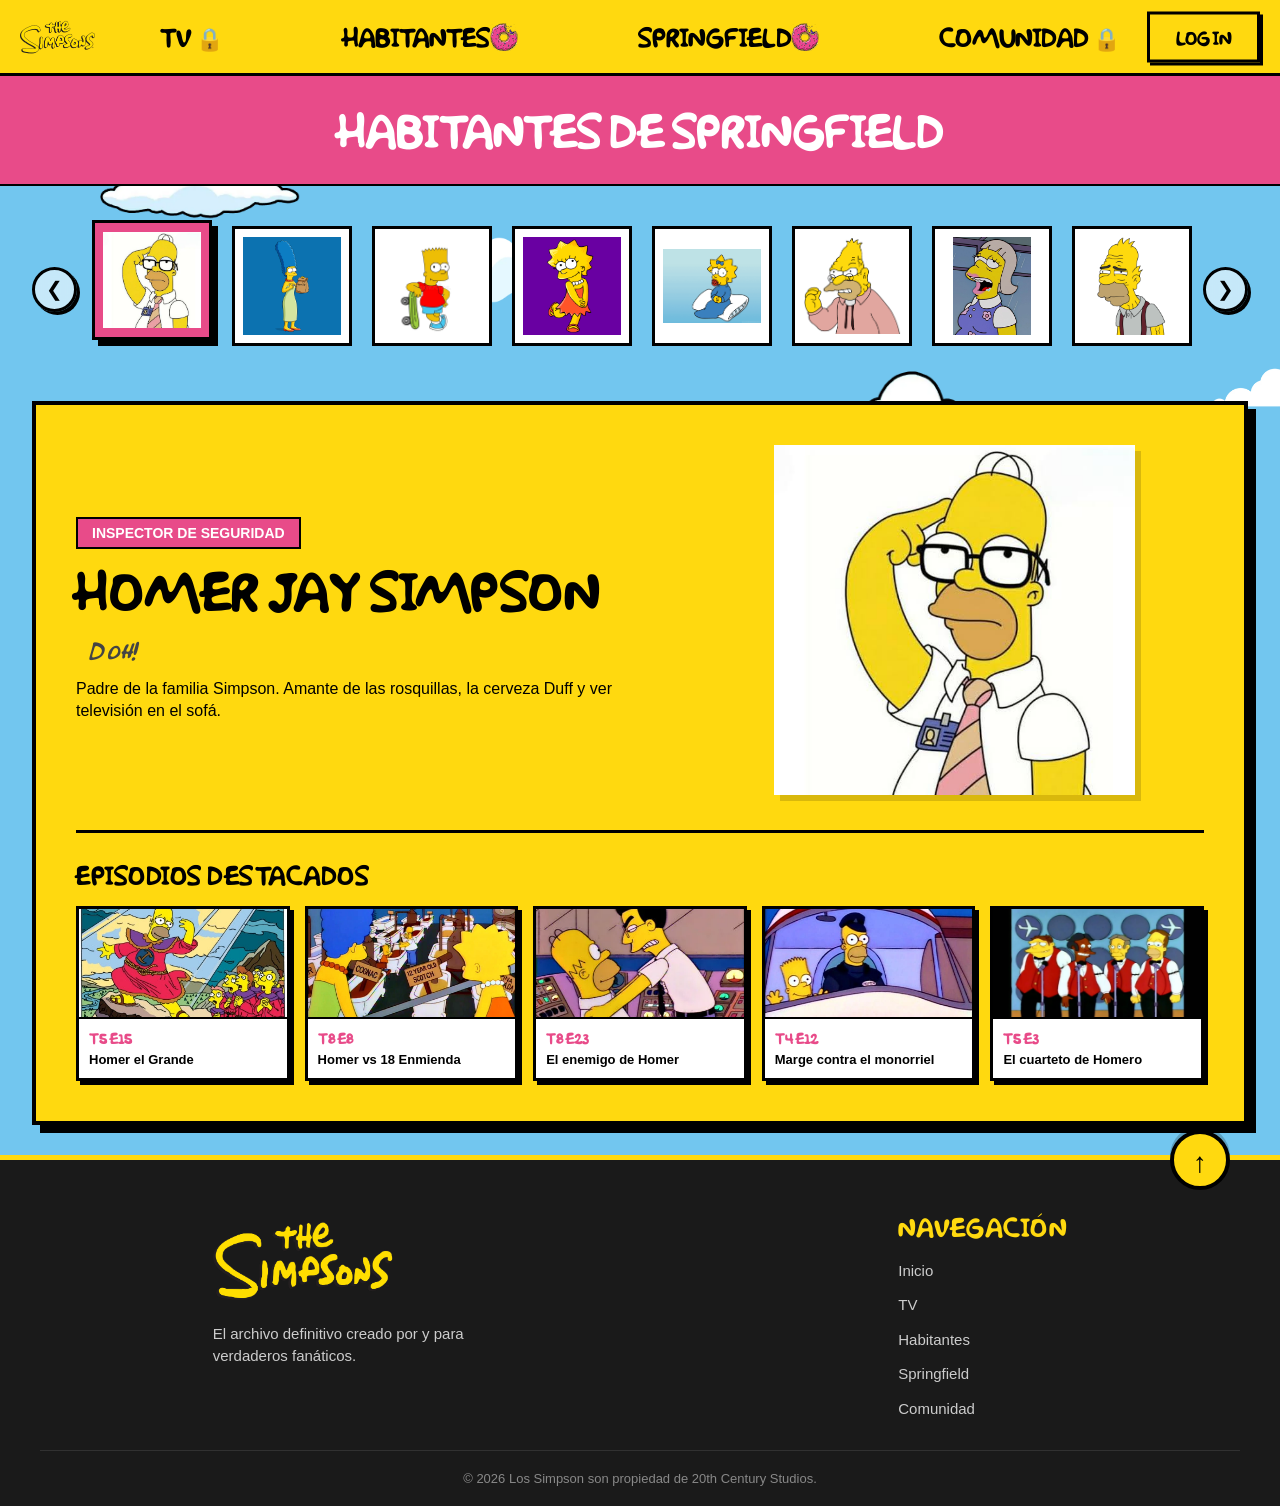
==== commit a6416f84: "Add files via upload" ====
--- a/subpaginas/habitantes.html
+++ b/subpaginas/habitantes.html
@@ -8,312 +8,66 @@
 </head>
 <body>
 
-    <!-- Header Superior -->
-    <div class="header-superior-archivo">
-        <a href="../index.html">
-            <img src="../imagenes/logoprincipal.png" alt="The Simpsons" class="logo-pequeno">
+    <!-- HEADER PRINCIPAL -->
+    <header class="main-header">
+        <!-- LOGO A LA IZQUIERDA (Vuelve al Home) -->
+        <a href="../index.html" class="logo-header-link" title="Volver al Inicio">
+            <img src="../imagenes/logoprincipal.png" alt="Los Simpson" class="logo-header">
         </a>
-        <!-- BOTÓN CON FOTO DE HOMERO Y EVENTO DE SESIÓN -->
-        <a href="registro.html" id="btn-auth-header" title="Iniciar Sesión / Cerrar Sesión">
-            <img src="../imagenes/homero-login.png" alt="Usuario" class="icono-login" id="img-usuario-header">
-        </a>
-    </div>
-
-    <!-- Navegación Principal (Sin candados fijos) -->
-    <header class="main-header">
+        <!-- MENÚ CENTRAL -->
         <nav id="nav-principal">
             <a href="tv.html" id="link-tv">TV <img src="../imagenes/iconorosquilla.png" class="nav-icon" id="icono-tv"></a>
             <a href="habitantes.html">HABITANTES <img src="../imagenes/iconorosquilla.png" class="nav-icon"></a>
             <a href="springfield.html">SPRINGFIELD <img src="../imagenes/iconorosquilla.png" class="nav-icon"></a>
             <a href="comunidad.html" id="link-comunidad">COMUNIDAD <img src="../imagenes/iconorosquilla.png" class="nav-icon" id="icono-comunidad"></a>
         </nav>
+        <!-- BOTÓN AUTH A LA DERECHA -->
+        <a href="registro.html" id="btn-auth-header" class="btn-login">LOG IN</a>
     </header>
 
-    <!-- Titulo Rosa -->
+    <!-- TÍTULO ROSA -->
     <div class="titulo-rosa">
-        <h2>HABITANTES</h2>
+        <h2>HABITANTES DE SPRINGFIELD</h2>
     </div>
 
-    <!-- SECCIÓN HABITANTES (TIRA ARRIBA / VISOR ABAJO) -->
+    <!-- SECCIÓN HABITANTES -->
     <main class="habitantes-arcade" id="panel-detalle">
-
         <!-- 1. TIRA DE SELECCIÓN CON FLECHAS EXTERNAS -->
         <div class="envoltorio-tira">
             <button class="btn-scroll-glass izq" id="btn-izq">&#10094;</button>
-            
             <div class="tira-seleccion" id="tira-personajes">
-                
+
                 <!-- Familia Simpson -->
-                <div class="thumb-arcade" onclick="seleccionarHabitante(this, 'Homer Jay Simpson', 'INSPECTOR DE SEGURIDAD', ' ¡D&apos;oh! ', 'Padre de la familia Simpson. Amante de las rosquillas, la cerveza Duff y ver televisión en el sofá.', '', [{cap: 'T5 E15', titulo: 'Homer el Grande', img: ''}, {cap: 'T8 E8', titulo: 'Homer vs 18ª Enmienda', img: ''}, {cap: 'T8 E23', titulo: 'El enemigo de Homer', img: ''}, {cap: 'T4 E12', titulo: 'Marge contra el monorriel', img: ''}, {cap: 'T5 E3', titulo: 'El cuarteto de Homero', img: ''}])"><img src="../imagenes/habitante1.png" alt="Homer Jay Simpson"></div>
-                <div class="thumb-arcade" onclick="seleccionarHabitante(this, 'Marjorie Marge Bouvier', 'AMA DE CASA', 'Mmmmmm...', 'Matriarca de la familia Simpson, reconocida por su peinado azul alto y su infinita paciencia.', '', [{cap: 'T4 E12', titulo: 'Marge contra el monorriel', img: ''}, {cap: 'T5 E6', titulo: 'Marge en fuga', img: ''}, {cap: 'T7 E11', titulo: 'El juego de Marge', img: ''}, {cap: 'T8 E11', titulo: 'El retorcido mundo de Marge', img: ''}, {cap: 'T14 E9', titulo: 'Marge al volante', img: ''}])"><img src="../imagenes/habitante2.png" alt="Marge Simpson"></div>
-                <div class="thumb-arcade" onclick="seleccionarHabitante(this, 'Bartholomew Bart Jojo Simpson', 'ESTUDIANTE / TRAVIESO', '¡Ay, caramba!', 'El hijo mayor de 10 años. Famoso por sus bromas telefónicas, travesuras y su patineta.', '', [{cap: 'T3 E18', titulo: 'Separación de bienes', img: ''}, {cap: 'T4 E20', titulo: 'El día del garrote', img: ''}, {cap: 'T5 E2', titulo: 'Cabo de miedosos', img: ''}, {cap: 'T6 E7', titulo: 'Bart de oscuridad', img: ''}, {cap: 'T8 E18', titulo: 'El hijo de Homer', img: ''}])"><img src="../imagenes/habitante3.png" alt="Bart Simpson"></div>
-                <div class="thumb-arcade" onclick="seleccionarHabitante(this, 'Lisa Marie Simpson', 'ESTUDIANTE / ACTIVISTA', 'Si alguien me necesita, estaré en mi habitación.', 'Niña prodigio de 8 años, vegetariana, activista social y talentosa saxofonista de jazz.', '', [{cap: 'T2 E19', titulo: 'El sustituto de Lisa', img: ''}, {cap: 'T6 E22', titulo: 'La boda de Lisa', img: ''}, {cap: 'T7 E5', titulo: 'Lisa la vegetariana', img: ''}, {cap: 'T8 E25', titulo: 'La guerra secreta de Lisa', img: ''}, {cap: 'T9 E8', titulo: 'Lisa la escéptica', img: ''}])"><img src="../imagenes/habitante4.png" alt="Lisa Simpson"></div>
-                <div class="thumb-arcade" onclick="seleccionarHabitante(this, 'Margaret Maggie Simpson', 'BEBÉ DE LA FAMILIA', '(Chupeteo continuo)', 'La bebé de la familia. Rara vez habla pero posee un instinto de protección sorprendente.', '', [{cap: 'T4 E8', titulo: 'Un tranvía llamado Marge', img: ''}, {cap: 'T6 E25', titulo: '¿Quién mató al Sr. Burns? P1', img: ''}, {cap: 'T7 E1', titulo: '¿Quién mató al Sr. Burns? P2', img: ''}, {cap: 'T9 E3', titulo: 'El saxo de Lisa', img: ''}, {cap: 'T20 E13', titulo: 'Maggie se va de casa', img: ''}])"><img src="../imagenes/habitante5.png" alt="Maggie Simpson"></div>
-                <div class="thumb-arcade" onclick="seleccionarHabitante(this, 'Abraham Abe Simpson', 'VETERANO DE GUERRA', '¡En mis tiempos...!', 'El Abuelo Simpson, veterano residente del Castillo de Retiro con historias insólitas.', '', [{cap: 'T7 E22', titulo: 'Mi héroe, el Abuelo', img: ''}, {cap: 'T8 E8', titulo: 'Homer vs 18ª Enmienda', img: ''}, {cap: 'T9 E22', titulo: 'Basura de titanes', img: ''}, {cap: 'T10 E2', titulo: 'El Mago de Evergreen Terrace', img: ''}, {cap: 'T13 E13', titulo: 'La vieja historia del Abuelo', img: ''}])"><img src="../imagenes/habitante6.png" alt="Abe Simpson"></div>
+                <div class="thumb-arcade activa" onclick="seleccionarHabitante(this, 'Homer Jay Simpson', 'INSPECTOR DE SEGURIDAD', '¡D\'oh!', 'Padre de la familia Simpson. Amante de las rosquillas, la cerveza Duff y ver televisión en el sofá.', '../imagenes/habitante1.png', [{cap: 'T5 E15', titulo: 'Homer el Grande', img: '../imagenes/homerelgrande.png'}, {cap: 'T8 E8', titulo: 'Homer vs 18 Enmienda', img: '../imagenes/homervs.png'}, {cap: 'T8 E23', titulo: 'El enemigo de Homer', img: '../imagenes/homerelenemigo.png'}, {cap: 'T4 E12', titulo: 'Marge contra el monorriel', img: '../imagenes/homeromonorriel.png'}, {cap: 'T5 E3', titulo: 'El cuarteto de Homero', img: '../imagenes/losborbotones.png'}])"><img src="../imagenes/habitante1.png" alt="Homer Jay Simpson"></div>
+                <div class="thumb-arcade" onclick="seleccionarHabitante(this, 'Marjorie Marge Bouvier', 'AMA DE CASA', 'Mmmmmm...', 'Matriarca de la familia Simpson, reconocida por su peinado azul alto y su infinita paciencia.', '../imagenes/habitante2.png', [{cap: 'T4 E12', titulo: 'Marge contra el monorriel', img: ''}, {cap: 'T5 E6', titulo: 'Marge en fuga', img: ''}, {cap: 'T7 E11', titulo: 'El juego de Marge', img: ''}, {cap: 'T8 E11', titulo: 'El retorcido mundo de Marge', img: ''}, {cap: 'T14 E9', titulo: 'Marge al volante', img: ''}])"><img src="../imagenes/habitante2.png" alt="Marge Simpson"></div>
+                <div class="thumb-arcade" onclick="seleccionarHabitante(this, 'Bartholomew Bart Jojo Simpson', 'ESTUDIANTE / TRAVIESO', '¡Ay, caramba!', 'El hijo mayor de 10 años. Famoso por sus bromas telefónicas, travesuras y su patineta.', '../imagenes/habitante3.png', [{cap: 'T3 E18', titulo: 'Separación de bienes', img: ''}, {cap: 'T4 E20', titulo: 'El día del garrote', img: ''}, {cap: 'T5 E2', titulo: 'Cabo de miedosos', img: ''}, {cap: 'T6 E1', titulo: 'Bart de oscuridad', img: ''}, {cap: 'T8 E18', titulo: 'El hijo de Homer', img: ''}])"><img src="../imagenes/habitante3.png" alt="Bart Simpson"></div>
+                <div class="thumb-arcade" onclick="seleccionarHabitante(this, 'Lisa Marie Simpson', 'ESTUDIANTE / ACTIVISTA', 'Si alguien me necesita, estaré en mi habitación.', 'Niña prodigio de 8 años, vegetariana, activista social y talentosa saxofonista de jazz.', '../imagenes/habitante4.png', [{cap: 'T2 E19', titulo: 'El sustituto de Lisa', img: ''}, {cap: 'T6 E22', titulo: 'La boda de Lisa', img: ''}, {cap: 'T7 E5', titulo: 'Lisa la vegetariana', img: ''}, {cap: 'T8 E25', titulo: 'La guerra secreta de Lisa', img: ''}, {cap: 'T9 E8', titulo: 'Lisa la escéptica', img: ''}])"><img src="../imagenes/habitante4.png" alt="Lisa Simpson"></div>
+                <div class="thumb-arcade" onclick="seleccionarHabitante(this, 'Margaret Maggie Simpson', 'BEBÉ DE LA FAMILIA', '(Chupeteo continuo)', 'La bebé de la familia. Rara vez habla pero posee un instinto de protección sorprendente.', '../imagenes/habitante5.png', [{cap: 'T4 E8', titulo: 'Un tranvía llamado Marge', img: ''}, {cap: 'T6 E25', titulo: '¿Quién mató al Sr. Burns? P1', img: ''}, {cap: 'T7 E1', titulo: '¿Quién mató al Sr. Burns? P2', img: ''}, {cap: 'T9 E3', titulo: 'El saxo de Lisa', img: ''}, {cap: 'T20 E13', titulo: 'Maggie se va de casa', img: ''}])"><img src="../imagenes/habitante5.png" alt="Maggie Simpson"></div>
+                <div class="thumb-arcade" onclick="seleccionarHabitante(this, 'Abraham Abe Simpson', 'VETERANO DE GUERRA', '¡En mis tiempos...!', 'El Abuelo Simpson, veterano residente del Castillo de Retiro con historias insólitas.', '../imagenes/habitante6.png', [{cap: 'T7 E22', titulo: 'Mi héroe, el Abuelo', img: ''}, {cap: 'T8 E8', titulo: 'Homer vs 18 Enmienda', img: ''}, {cap: 'T9 E22', titulo: 'Basura de titanes', img: ''}, {cap: 'T10 E2', titulo: 'El Mago de Evergreen Terrace', img: ''}, {cap: 'T13 E13', titulo: 'La vieja historia del Abuelo', img: ''}])"><img src="../imagenes/habitante6.png" alt="Abe Simpson"></div>
 
                 <!-- Otros Familiares Simpson -->
-                <div class="thumb-arcade" onclick="seleccionarHabitante(this, 'Abbey Simpson', 'RESIDENTE BRITÁNICA', '¡Bloody hell!', 'Media hermana británica de Homer producto de un romance del Abuelo durante la guerra.', '', [{cap: 'T15 E4', titulo: 'Los monólogos de la reina', img: ''}, {cap: 'T15 E5', titulo: 'El viaje a Inglaterra', img: ''}, {cap: 'T18 E12', titulo: 'Historias de la familia', img: ''}, {cap: 'T21 E13', titulo: 'El diario de Eliza', img: ''}, {cap: 'T25 E8', titulo: 'El árbol genealógico', img: ''}])"><img src="../imagenes/habitante7.png" alt="Abbey"></div>
-                <div class="thumb-arcade" onclick="seleccionarHabitante(this, 'Tyrone Simpson', 'TÍO AMARGADO', '¿Por qué sigo vivo?', 'Tío de Homer residente en Dayton, Ohio, conocido por su temperamento sombrío y deprimido.', '', [{cap: 'T15 E15', titulo: 'Atrapados en la nieve', img: ''}, {cap: 'T15 E16', titulo: 'El cumpleaños de Tyrone', img: ''}, {cap: 'T18 E20', titulo: 'Reunión en Dayton', img: ''}, {cap: 'T22 E11', titulo: 'Los tíos olvidados', img: ''}, {cap: 'T26 E4', titulo: 'Cosas de familia', img: ''}])"><img src="../imagenes/habitante8.png" alt="Tyrone Simpson"></div>
-                <div class="thumb-arcade" onclick="seleccionarHabitante(this, 'Cyrus Simpson', 'RESIDENTE EN TAHITÍ', '¡Bienvenido al paraíso!', 'Tío de Homer que sirvió como piloto en la guerra y se estableció en Tahití con 15 esposas.', '', [{cap: 'T17 E9', titulo: 'Cuentos navideños del Abuelo', img: ''}, {cap: 'T17 E10', titulo: 'El retiro del piloto', img: ''}, {cap: 'T20 E8', titulo: 'Vacaciones del Abuelo', img: ''}, {cap: 'T24 E15', titulo: 'Tahití Simpson', img: ''}, {cap: 'T29 E12', titulo: 'El refugio del pacífico', img: ''}])"><img src="../imagenes/habitante9.png" alt="Cyrus Simpson"></div>
-                <div class="thumb-arcade" onclick="seleccionarHabitante(this, 'Chet Simpson', 'DUEÑO DE EMPRESA CAMARONERA', '¡El negocio va viento en popa!', 'Tío de Homer que dirige una modesta y algo ruinosa empresa de camarones.', '', [{cap: 'T9 E17', titulo: 'Lisa la Simpson', img: ''}, {cap: 'T12 E5', titulo: 'El gen Simpson', img: ''}, {cap: 'T18 E11', titulo: 'Negocios de familia', img: ''}, {cap: 'T23 E7', titulo: 'Mariscos Chet', img: ''}, {cap: 'T28 E2', titulo: 'Historias camaroneras', img: ''}])"><img src= "../imagenes/habitante10.png" alt="Chet Simpson"></div>
-                <div class="thumb-arcade" onclick="seleccionarHabitante(this, 'Amber Simpson', 'EXESPOSA DE LAS VEGAS', '¡Viva Las Vegas!', 'Exesposa de Homer tras una noche loca en Las Vegas junto a Ned Flanders.', '', [{cap: 'T10 E10', titulo: 'Viva Ned Flanders', img: ''}, {cap: 'T13 E7', titulo: 'Borrachera de boda', img: ''}, {cap: 'T18 E3', titulo: 'El regreso a Las Vegas', img: ''}, {cap: 'T21 E1', titulo: 'Esposas del pasado', img: ''}, {cap: 'T25 E14', titulo: 'Recuerdos de Las Vegas', img: ''}])"><img src="../imagenes/habitante11.png" alt="Amber Simpson"></div>
-                <div class="thumb-arcade" onclick="seleccionarHabitante(this, 'Eliza Simpson', 'ANTEPASADA DEL SIGLO XIX', 'Debo hacer lo correcto.', 'Antepasada de Lisa que mantuvo un diario sobre la época del ferrocarril subterráneo.', '', [{cap: 'T21 E13', titulo: 'El color amarillo', img: ''}, {cap: 'T21 E14', titulo: 'Diarios del pasado', img: ''}, {cap: 'T24 E8', titulo: 'Historias de Springfield', img: ''}, {cap: 'T27 E18', titulo: 'El Secreto de los Simpson', img: ''}, {cap: 'T30 E10', titulo: 'Ancestros', img: ''}])"><img src="../imagenes/habitante12.png" alt="Eliza Simpson"></div>
-                <div class="thumb-arcade" onclick="seleccionarHabitante(this, 'Mabel Simpson', 'HEROÍNA ANCESTRAL', '¡Nadie detendrá la libertad!', 'Madre de Eliza que ayudó a liberar esclavos enfrentándose al antiguo Coronel Burns.', '', [{cap: 'T21 E13', titulo: 'El color amarillo', img: ''}, {cap: 'T22 E4', titulo: 'La fuga de Virgil', img: ''}, {cap: 'T25 E12', titulo: 'Luchadores de la libertad', img: ''}, {cap: 'T28 E15', titulo: 'Cuentos de la abuela Mabel', img: ''}, {cap: 'T31 E9', titulo: 'Raíces profundas', img: ''}])"><img src="../imagenes/habitante13.png" alt="Mabel Simpson"></div>
-                <div class="thumb-arcade" onclick="seleccionarHabitante(this, 'Hiram Simpson', 'GRANJERO HISTÓRICO', 'Por un par de zapatos...', 'Exesposo de Mabel que vendió los secretos de su esposa a cambio de un calzado nuevo.', '', [{cap: 'T21 E13', titulo: 'El color amarillo', img: ''}, {cap: 'T23 E4', titulo: 'Tratos del pasado', img: ''}, {cap: 'T26 E11', titulo: 'Zapatos de traición', img: ''}, {cap: 'T29 E6', titulo: 'El juicio de Hiram', img: ''}, {cap: 'T32 E3', titulo: 'Lecciones de la historia', img: ''}])"><img src="" alt="Hiram Simpson"></div>
-                <div class="thumb-arcade" onclick="seleccionarHabitante(this, 'Virgil Simpson', 'ANTEPASADO LIBERADO', 'Un nuevo comienzo.', 'Esclavo liberado por Mabel que adoptó el apellido Simpson al iniciar su familia en el norte.', '', [{cap: 'T21 E13', titulo: 'El color amarillo', img: ''}, {cap: 'T22 E8', titulo: 'Camino a la libertad', img: ''}, {cap: 'T25 E19', titulo: 'El linaje escondido', img: ''}, {cap: 'T28 E21', titulo: 'Nuevos horizontes', img: ''}, {cap: 'T31 E14', titulo: 'Legado de libertad', img: ''}])"><img src="" alt="Virgil Simpson"></div>
-                <div class="thumb-arcade" onclick="seleccionarHabitante(this, 'Edwina', 'AMOR DE GUERRA', 'Te esperé tanto tiempo...', 'Antiguo amor británico del Abuelo Simpson durante su estancia en la Segunda Guerra Mundial.', '', [{cap: 'T15 E4', titulo: 'Los monólogos de la reina', img: ''}, {cap: 'T16 E8', titulo: 'Recuerdos de Londres', img: ''}, {cap: 'T20 E12', titulo: 'Amores lejanos', img: ''}, {cap: 'T24 E18', titulo: 'Cartas del frente', img: ''}, {cap: 'T29 E2', titulo: 'Años dorados', img: ''}])"><img src="" alt="Edwina"></div>
-
-                <!-- Familia Bouvier -->
-                <div class="thumb-arcade" onclick="seleccionarHabitante(this, 'Jacqueline Jackie Bouvier', 'MATRIARCA BOUVIER', '¡Igual a tu padre!', 'Madre de Marge, Patty y Selma. Una anciana exigente y de pocas pulgas.', '', [{cap: 'T5 E21', titulo: 'El amante de Lady Bouvier', img: ''}, {cap: 'T6 E11', titulo: 'Marge, miedo a volar', img: ''}, {cap: 'T11 E14', titulo: 'El día de la azalea', img: ''}, {cap: 'T16 E12', titulo: 'Gordos y furiosos', img: ''}, {cap: 'T27 E10', titulo: 'La chica en el autobús', img: ''}])"><img src="" alt="Jackie Bouvier"></div>
-                <div class="thumb-arcade" onclick="seleccionarHabitante(this, 'Clancy Bouvier', 'EXOFICIAL DE POLICÍA / PILOTO', 'El deber llama.', 'Padre difunto de Marge, Patty y Selma. Fue uno de los primeros asistentes de vuelo masculinos.', '', [{cap: 'T6 E11', titulo: 'Marge, miedo a volar', img: ''}, {cap: 'T18 E15', titulo: 'Memorias de un padre', img: ''}, {cap: 'T21 E12', titulo: 'Historias de aviación', img: ''}, {cap: 'T26 E7', titulo: 'Álbum familiar', img: ''}, {cap: 'T30 E22', titulo: 'El legado Bouvier', img: ''}])"><img src="" alt="Clancy Bouvier"></div>
-                <div class="thumb-arcade" onclick="seleccionarHabitante(this, 'Gladys Bouvier', 'TÍA DIFUNTA', 'Les dejo mi legado...', 'Tía abuela de Marge cuya herencia despertó la competencia entre sus sobrinas.', '', [{cap: 'T4 E13', titulo: 'La elección de Selma', img: ''}, {cap: 'T8 E11', titulo: 'El testamento', img: ''}, {cap: 'T12 E18', titulo: 'Recuerdos de tía Gladys', img: ''}, {cap: 'T19 E4', titulo: 'La herencia perdida', img: ''}, {cap: 'T25 E15', titulo: 'Fotos de antaño', img: ''}])"><img src="" alt="Gladys Bouvier"></div>
-                <div class="thumb-arcade" onclick="seleccionarHabitante(this, 'Patty Bouvier', 'OFICINISTA EN EL DMV', 'Homer es un idiota.', 'Hermana gemela de Selma y hermana mayor de Marge. Fumadora empedernida que odia a Homer.', '', [{cap: 'T4 E13', titulo: 'La elección de Selma', img: ''}, {cap: 'T6 E17', titulo: 'Homero contra Patty y Selma', img: ''}, {cap: 'T16 E10', titulo: 'Casamiento secreto', img: ''}, {cap: 'T22 E18', titulo: 'El gran amor de Patty', img: ''}, {cap: 'T27 E8', titulo: 'Camino al DMV', img: ''}])"><img src="" alt="Patty Bouvier"></div>
-                <div class="thumb-arcade" onclick="seleccionarHabitante(this, 'Selma Bouvier', 'OFICINISTA EN EL DMV', 'Necesito un cigarrillo.', 'Hermana gemela de Patty. Ha estado casada con Bob Patiño, Troy McClure y el Sr. Hutz.', '', [{cap: 'T3 E21', titulo: 'Viudo negro', img: ''}, {cap: 'T7 E19', titulo: 'Un pez llamado Selma', img: ''}, {cap: 'T16 E12', titulo: 'La adopción de Ling', img: ''}, {cap: 'T18 E17', titulo: 'El novio de Selma', img: ''}, {cap: 'T22 E13', titulo: 'Amor en el DMV', img: ''}])"><img src="" alt="Selma Bouvier"></div>
-                <div class="thumb-arcade" onclick="seleccionarHabitante(this, 'Ling Bouvier', 'HIJA ADOPTIVA', '(Risas infantiles)', 'Hija adoptiva de Selma traída desde China con la ayuda encubierta de Homer.', '', [{cap: 'T16 E12', titulo: 'Goo Goo Gai Pan', img: ''}, {cap: 'T17 E8', titulo: 'La infancia de Ling', img: ''}, {cap: 'T20 E15', titulo: 'Primas al rescate', img: ''}, {cap: 'T24 E3', titulo: 'Escuela de música', img: ''}, {cap: 'T28 E19', titulo: 'Creciendo en Springfield', img: ''}])"><img src="" alt="Ling Bouvier"></div>
-
-                <!-- Mascotas -->
-                <div class="thumb-arcade" onclick="seleccionarHabitante(this, 'Santa&apos;s Little Helper', 'MASCOTA DE LA FAMILIA', '¡Guau!', 'El galgo rescatado del canódromo en el primer episodio navideño de la serie.', '', [{cap: 'T1 E1', titulo: 'Especial de Navidad', img: ''}, {cap: 'T3 E19', titulo: 'Perro de la muerte', img: ''}, {cap: 'T6 E20', titulo: 'Dos docenas de galgos', img: ''}, {cap: 'T8 E20', titulo: 'El motín canino', img: ''}, {cap: 'T14 E22', titulo: 'Moe se convierte en niñera', img: ''}])"><img src="" alt="Santas Little Helper"></div>
-                <div class="thumb-arcade" onclick="seleccionarHabitante(this, 'Bola de nieve I', 'GATO ORIGINAL', 'Miau...', 'La primera gatita blanca de Lisa mencionada con cariño a lo largo de la serie.', '', [{cap: 'T1 E1', titulo: 'Especial de Navidad', img: ''}, {cap: 'T3 E14', titulo: 'Lisa y las adivinanzas', img: ''}, {cap: 'T9 E15', titulo: 'La última tentación de Krusty', img: ''}, {cap: 'T15 E9', titulo: 'El tributo felino', img: ''}, {cap: 'T21 E18', titulo: 'Historias de mascotas', img: ''}])"><img src="" alt="Bola de nieve I"></div>
-                <div class="thumb-arcade" onclick="seleccionarHabitante(this, 'Bola de nieve II', 'MASCOTA FELINA', 'Miau!', 'El fiel gato negro de la familia durante las primeras 15 temporadas.', '', [{cap: 'T2 E1', titulo: 'Bart en la escuela', img: ''}, {cap: 'T4 E15', titulo: 'Yo amo a Lisa', img: ''}, {cap: 'T8 E22', titulo: 'El truco de la noche', img: ''}, {cap: 'T12 E10', titulo: 'El rey de la colina', img: ''}, {cap: 'T15 E9', titulo: 'I Do Ghouls', img: ''}])"><img src="" alt="Bola de nieve II"></div>
-                <div class="thumb-arcade" onclick="seleccionarHabitante(this, 'Bola de nieve III', 'GATO BREVE', 'Miau...', 'Gato marrón adoptado por Lisa cuya estancia en la casa duró unos pocos segundos.', '', [{cap: 'T15 E9', titulo: 'I&apos;m Spelling As Fast As I Can', img: ''}, {cap: 'T15 E10', titulo: 'Diabolical Pet', img: ''}, {cap: 'T18 E4', titulo: 'Historias de la pecera', img: ''}, {cap: 'T22 E1', titulo: 'Sucesores felinos', img: ''}, {cap: 'T26 E2', titulo: 'Gatos desafortunados', img: ''}])"><img src="" alt="Bola de nieve III"></div>
-                <div class="thumb-arcade" onclick="seleccionarHabitante(this, 'Bola de nieve V', 'GATO ACTUAL', 'Miau!', 'El gato negro regalado por la Loca de los Gatos que Lisa renombró como Bola de Nieve II.', '', [{cap: 'T15 E9', titulo: 'Robo felino', img: ''}, {cap: 'T16 E14', titulo: 'El nuevo gato', img: ''}, {cap: 'T20 E6', titulo: 'Intercambio de mascotas', img: ''}, {cap: 'T25 E10', titulo: 'Vida secreta felina', img: ''}, {cap: 'T30 E5', titulo: 'Supersticiones', img: ''}])"><img src="" alt="Bola de nieve V"></div>
-                <div class="thumb-arcade" onclick="seleccionarHabitante(this, 'Coltrane', 'GATO MELÓMANO', 'Miau...', 'Gato blanco adoptado por Lisa nombrado en honor a su músico de jazz favorito.', '', [{cap: 'T15 E9', titulo: 'Música en la noche', img: ''}, {cap: 'T16 E2', titulo: 'El sonido del saxo', img: ''}, {cap: 'T19 E8', titulo: 'Amantes del jazz', img: ''}, {cap: 'T23 E14', titulo: 'Notas altas', img: ''}, {cap: 'T27 E11', titulo: 'El gato melómano', img: ''}])"><img src="" alt="Coltrane"></div>
-                <div class="thumb-arcade" onclick="seleccionarHabitante(this, 'Pinchy (Tenacitas)', 'MASCOTA LANGOSTA', '(Burbujeo en agua caliente)', 'La langosta que Homer compró para engordar pero terminó adoptando como mascota.', '', [{cap: 'T10 E7', titulo: 'Lisa obtiene un 10', img: ''}, {cap: 'T11 E11', titulo: 'El baño caliente', img: ''}, {cap: 'T15 E18', titulo: 'Cena de mariscos', img: ''}, {cap: 'T20 E4', titulo: 'Recuerdos de Tenacitas', img: ''}, {cap: 'T28 E12', titulo: 'Mascotas insólitas', img: ''}])"><img src="" alt="Pinchy"></div>
-                <div class="thumb-arcade" onclick="seleccionarHabitante(this, 'Stampy (Pisoni)', 'ELEFANTE GIGANTE', '¡Puuuuur!', 'El paquidermo que Bart ganó en un concurso radial y causó estragos en el vecindario.', '', [{cap: 'T5 E17', titulo: 'Bart obtiene un elefante', img: ''}, {cap: 'T11 E17', titulo: 'El santuario de animales', img: ''}, {cap: 'T18 E10', titulo: 'Pisoni al rescate', img: ''}, {cap: 'T24 E14', titulo: 'Gigantes urbanos', img: ''}, {cap: 'T30 E2', titulo: 'Visita al refugio', img: ''}])"><img src="" alt="Stampy"></div>
-                <div class="thumb-arcade" onclick="seleccionarHabitante(this, 'Prosser', 'PERRO ENTRENADO', '¡Grrr!', 'Perro policía con adiestramiento superior comprado por Bart en un catálogo.', '', [{cap: 'T8 E20', titulo: 'El motín canino', img: ''}, {cap: 'T10 E14', titulo: 'Escuela de entrenamiento', img: ''}, {cap: 'T15 E7', titulo: 'Perros sabuesos', img: ''}, {cap: 'T21 E9', titulo: 'K-9 Springfield', img: ''}, {cap: 'T27 E16', titulo: 'Patrullaje canino', img: ''}])"><img src="" alt="Prosser"></div>
-                <div class="thumb-arcade" onclick="seleccionarHabitante(this, 'Princess', 'PONI MANTENIDO', '¡Iiiiih!', 'El poni de Lisa que Homer mantuvo trabajando doble turno en el Kwik-E-Mart.', '', [{cap: 'T3 E8', titulo: 'El poni de Lisa', img: ''}, {cap: 'T5 E12', titulo: 'El establo', img: ''}, {cap: 'T12 E8', titulo: 'Gastos ecuestres', img: ''}, {cap: 'T19 E15', titulo: 'El regreso al establo', img: ''}, {cap: 'T26 E13', titulo: 'Amor por los ponis', img: ''}])"><img src="" alt="Princess"></div>
-                <div class="thumb-arcade" onclick="seleccionarHabitante(this, 'Duncan / Furious D', 'CABALLO DE CARRERAS', '¡Resoplido salvaje!', 'El caballo con peinado rebelde que Bart y Homer entrenaron para competir en el hipódromo.', '', [{cap: 'T11 E13', titulo: 'Saddlesore Galactica', img: ''}, {cap: 'T13 E12', titulo: 'El caballo salvaje', img: ''}, {cap: 'T18 E19', titulo: 'Carreras en Springfield', img: ''}, {cap: 'T25 E8', titulo: 'Semental victorioso', img: ''}, {cap: 'T31 E5', titulo: 'Campeones de pista', img: ''}])"><img src="" alt="Duncan"></div>
-                <div class="thumb-arcade" onclick="seleccionarHabitante(this, 'Strangles', 'SERPIENTE PITÓN', '¡Ssssss!', 'La serpiente pitón que Bart adoptó brevemente cuando su perro entró a la policía.', '', [{cap: 'T18 E20', titulo: 'Stop or My Dog Will Shoot', img: ''}, {cap: 'T20 E11', titulo: 'Mascotas peligrosas', img: ''}, {cap: 'T23 E18', titulo: 'El reptil de Bart', img: ''}, {cap: 'T27 E5', titulo: 'Aventuras en el fosa', img: ''}, {cap: 'T32 E1', titulo: 'Escapes salvajes', img: ''}])"><img src="" alt="Strangles"></div>
-                <div class="thumb-arcade" onclick="seleccionarHabitante(this, 'Spider-Pig (Puerco Araña)', 'CERDO FAMOSO', 'Puerco Araña, Puerco Araña...', 'El cerdo adoptado por Homer que se convirtió en un fenómeno mundial tras la película.', '', [{cap: 'Película', titulo: 'Los Simpson: La Película', img: ''}, {cap: 'T19 E1', titulo: 'He Loves to Fly and He D&apos;ohs', img: ''}, {cap: 'T21 E18', titulo: 'Pork and Burns', img: ''}, {cap: 'T28 E11', titulo: 'El regreso de Cerdito', img: ''}, {cap: 'T31 E20', titulo: 'El establo de Homer', img: ''}])"><img src="" alt="Spider-pig"></div>
-                <div class="thumb-arcade" onclick="seleccionarHabitante(this, 'Mojo', 'MONO AYUDANTE', '¡Uu-uu-aa-aa!', 'El mono de asistencia que Homer compró para que le alcanzara cerveza en el sofá.', '', [{cap: 'T9 E21', titulo: 'Girly Edition', img: ''}, {cap: 'T12 E17', titulo: 'Monos de ayuda', img: ''}, {cap: 'T17 E20', titulo: 'Vida sedentaria', img: ''}, {cap: 'T22 E14', titulo: 'El mono Mojo', img: ''}, {cap: 'T28 E9', titulo: 'Asistentes animales', img: ''}])"><img src="" alt="Mojo"></div>
-                <div class="thumb-arcade" onclick="seleccionarHabitante(this, 'Jub-Jub', 'IGUANA DOMÉSTICA', '(Parpadeo lento)', 'La iguana heredada por Selma que canaliza su afecto materno.', '', [{cap: 'T10 E15', titulo: 'Make Room for Lisa', img: ''}, {cap: 'T12 E12', titulo: 'El cuidado de Jub-Jub', img: ''}, {cap: 'T16 E15', titulo: 'Mascotas exóticas', img: ''}, {cap: 'T21 E8', titulo: 'Un reptil en el DMV', img: ''}, {cap: 'T27 E14', titulo: 'Días de sol', img: ''}])"><img src="" alt="Jub-Jub"></div>
-                <div class="thumb-arcade" onclick="seleccionarHabitante(this, 'She&apos;s the Fastest', 'GALGA CAMPEONA', '¡Guau guau!', 'La galgo que enamoró a Santa&apos;s Little Helper y tuvieron una camada de 25 cachorros.', '', [{cap: 'T6 E20', titulo: 'Dos docenas de galgos', img: ''}, {cap: 'T8 E14', titulo: 'Amor en el canódromo', img: ''}, {cap: 'T15 E21', titulo: 'Los 25 cachorros', img: ''}, {cap: 'T22 E19', titulo: 'Familia canina', img: ''}, {cap: 'T29 E11', titulo: 'Corredores retirados', img: ''}])"><img src="" alt="Shes the Fastest"></div>
-
-                <!-- Central Nuclear y Familia Burns -->
-                <div class="thumb-arcade" onclick="seleccionarHabitante(this, 'Waylon Smithers Jr.', 'ASISTENTE EJECUTIVO', 'Inmediatamente, Señor Burns.', 'El leal asistente personal del Sr. Burns. Apasionado coleccionista de muñecas Stacy Malibú.', '', [{cap: 'T5 E14', titulo: 'Lisa y la Stacy Malibú', img: ''}, {cap: 'T7 E17', titulo: 'Homer el cibernético', img: ''}, {cap: 'T11 E16', titulo: 'El día de la pipa', img: ''}, {cap: 'T27 E17', titulo: 'La confesión de Smithers', img: ''}, {cap: 'T33 E8', titulo: 'El novio de Smithers', img: ''}])"><img src="" alt="Smithers Jr."></div>
-                <div class="thumb-arcade" onclick="seleccionarHabitante(this, 'Waylon Smithers Sr.', 'EXASISTENTE EJECUTIVO', 'Salvaré la planta...', 'Padre fallecido de Smithers que dio su vida para prevenir un colapso en la planta nuclear.', '', [{cap: 'T14 E3', titulo: 'Bart contra la lista', img: ''}, {cap: 'T14 E4', titulo: 'El misterio de la alcantarilla', img: ''}, {cap: 'T18 E14', titulo: 'Héroes olvidados', img: ''}, {cap: 'T23 E12', titulo: 'Registros secretos', img: ''}, {cap: 'T29 E18', titulo: 'El sacrificio de Smithers', img: ''}])"><img src="" alt="Smithers Sr."></div>
-                <div class="thumb-arcade" onclick="seleccionarHabitante(this, 'Lenford Lenny Leonard', 'INGENIERO NUCLEAR', '¡Ay, mi ojo!', 'Compañero de trabajo de Homer en el sector 7-G. Inseparable amigo de Carl.', '', [{cap: 'T5 E15', titulo: 'Homer el Grande', img: ''}, {cap: 'T11 E21', titulo: 'El juego de la bolera', img: ''}, {cap: 'T13 E14', titulo: 'Historias de Lenny', img: ''}, {cap: 'T17 E15', titulo: 'Homer el salvador', img: ''}, {cap: 'T25 E3', titulo: 'Cuatro arrepentimientos', img: ''}])"><img src="" alt="Lenny"></div>
-                <div class="thumb-arcade" onclick="seleccionarHabitante(this, 'Carlton Carl Carlson', 'SUPERVISOR SECTOR 7-G', 'Tranquilo, Lenny.', 'Ingeniero nuclear nativo de Islandia. Amigo leal de Lenny y compañero de bar de Homer.', '', [{cap: 'T14 E13', titulo: 'Bendita controversia', img: ''}, {cap: 'T21 E16', titulo: 'El robo de la lotería', img: ''}, {cap: 'T24 E21', titulo: 'La saga de Carl', img: ''}, {cap: 'T28 E7', titulo: 'Cerveza y amistad', img: ''}, {cap: 'T32 E12', titulo: 'Orígenes de Carl', img: ''}])"><img src="" alt="Carl"></div>
-                <div class="thumb-arcade" onclick="seleccionarHabitante(this, 'Frank Grimey Grimes', 'EXEMPLEADO DE LA PLANTA', '¡Yo tengo que vivir en un departamento sobre una bolera!', 'Empleado metódico que enloqueció por el éxito inmerecido de Homer en la vida.', '', [{cap: 'T8 E23', titulo: 'El enemigo de Homer', img: ''}, {cap: 'T14 E6', titulo: 'La venganza de Frank Jr.', img: ''}, {cap: 'T28 E4', titulo: 'Especial de Halloween XXVII', img: ''}, {cap: 'T30 E18', titulo: 'Fantasmas del pasado', img: ''}, {cap: 'T33 E3', titulo: 'El fantasma de Grimes', img: ''}])"><img src="" alt="Frank Grimes"></div>
-                <div class="thumb-arcade" onclick="seleccionarHabitante(this, 'Charlie', 'TÉCNICO DE EMERGENCIAS', '¡A trabajar!', 'Trabajador del sector de emergencias de la planta nuclear que frecuenta la Taberna de Moe.', '', [{cap: 'T4 E17', titulo: 'Última salida a Springfield', img: ''}, {cap: 'T7 E7', titulo: 'Homer en el espacio', img: ''}, {cap: 'T13 E8', titulo: 'Turno nocturno', img: ''}, {cap: 'T19 E12', titulo: 'Sindicato de la planta', img: ''}, {cap: 'T26 E15', titulo: 'Compañeros de barra', img: ''}])"><img src="" alt="Charlie"></div>
-                <div class="thumb-arcade" onclick="seleccionarHabitante(this, 'Barra Inerte de Carbono', 'EMPLEADO DEL MES', 'Inerte y confiable.', 'Barra de carbono que le ganó el premio de empleado del mes a Homer en la planta.', '', [{cap: 'T5 E15', titulo: 'Homer en el espacio', img: ''}, {cap: 'T8 E12', titulo: 'El viaje misterioso', img: ''}, {cap: 'T12 E14', titulo: 'Premios de la planta', img: ''}, {cap: 'T20 E10', titulo: 'La barra salvadora', img: ''}, {cap: 'T29 E4', titulo: 'Salón de la fama', img: ''}])"><img src="" alt="Barra de carbono"></div>
-                <div class="thumb-arcade" onclick="seleccionarHabitante(this, 'Mindy Simmons', 'EXINGENIERA NUCLEAR', '¿Comemos unas rosquillas?', 'Atractiva ingeniera con los mismos gustos de Homer que desató una gran crisis matrimonial.', '', [{cap: 'T5 E9', titulo: 'La última tentación de Homer', img: ''}, {cap: 'T6 E12', titulo: 'El equipo de bolos', img: ''}, {cap: 'T11 E8', titulo: 'Recuerdos de la planta', img: ''}, {cap: 'T17 E18', titulo: 'Tensiones pasadas', img: ''}, {cap: 'T23 E21', titulo: 'Reunión de exalumnos', img: ''}])"><img src="" alt="Mindy Simmons"></div>
-                <div class="thumb-arcade" onclick="seleccionarHabitante(this, 'Charles Montgomery Burns', 'DUEÑO DE LA PLANTA NUCLEAR', '¡Excelente...!', 'El tacaño y despiadado multimillonario dueño de la Planta de Energía Nuclear.', '', [{cap: 'T2 E4', titulo: 'Dos coches en cada garaje', img: ''}, {cap: 'T5 E4', titulo: 'El oso de Burns', img: ''}, {cap: 'T6 E25', titulo: '¿Quién mató al Sr. Burns?', img: ''}, {cap: 'T8 E10', titulo: 'El expediente X', img: ''}, {cap: 'T11 E12', titulo: 'La mansión Burns', img: ''}])"><img src="" alt="Sr. Burns"></div>
-                <div class="thumb-arcade" onclick="seleccionarHabitante(this, 'Daphne Charles Burns', 'MADRE DE MONTY BURNS', '¡Monty, eres un inútil!', 'Centenaria madre del Sr. Burns con quien mantiene una pésima relación distante.', '', [{cap: 'T7 E14', titulo: 'Clase de etiqueta', img: ''}, {cap: 'T10 E21', titulo: 'El anciano Burns', img: ''}, {cap: 'T16 E18', titulo: 'La herencia centenaria', img: ''}, {cap: 'T22 E20', titulo: 'Llamadas secretas', img: ''}, {cap: 'T28 E14', titulo: 'Familia aristócrata', img: ''}])"><img src="" alt="Daphne Burns"></div>
-                <div class="thumb-arcade" onclick="seleccionarHabitante(this, 'Larry Burns', 'HIJO DEL SR. BURNS', '¡Este tipo es un desastre!', 'Hijo no reconocido del Sr. Burns con una personalidad tan relajada como la de Homer.', '', [{cap: 'T8 E4', titulo: 'Burns, el hijo no deseado', img: ''}, {cap: 'T10 E18', titulo: 'Reunión en la mansión', img: ''}, {cap: 'T15 E22', titulo: 'Hijos de ricos', img: ''}, {cap: 'T21 E11', titulo: 'Fiestas en la mansión', img: ''}, {cap: 'T27 E12', titulo: 'El heredero perdido', img: ''}])"><img src="" alt="Larry Burns"></div>
-                <div class="thumb-arcade" onclick="seleccionarHabitante(this, 'Lily Bancroft Burns', 'EXAMANTE DE BURNS', 'Siempre te recordaré Monty.', 'Amor de juventud del Sr. Burns y madre biológica de su hijo Larry.', '', [{cap: 'T8 E4', titulo: 'Burns, el hijo no deseado', img: ''}, {cap: 'T12 E15', titulo: 'Amores del pasado', img: ''}, {cap: 'T19 E10', titulo: 'Cartas secretas', img: ''}, {cap: 'T24 E16', titulo: 'El museo de los recuerdos', img: ''}, {cap: 'T30 E11', titulo: 'Historias de juventud', img: ''}])"><img src="" alt="Lily Bancroft"></div>
-                <div class="thumb-arcade" onclick="seleccionarHabitante(this, 'Coronel Burns', 'MAGNATE DEL SIGLO XIX', '¡Liberen a los perros!', 'Padre del Sr. Burns conocido por su mano dura en las plantaciones del sur.', '', [{cap: 'T21 E13', titulo: 'El color amarillo', img: ''}, {cap: 'T22 E4', titulo: 'Negocios antiguos', img: ''}, {cap: 'T25 E11', titulo: 'Mansiones del sur', img: ''}, {cap: 'T28 E17', titulo: 'Orígenes de la fortuna', img: ''}, {cap: 'T31 E12', titulo: 'La dinastía Burns', img: ''}])"><img src="" alt="Coronel Burns"></div>
-
-                <!-- Familia Flanders -->
-                <div class="thumb-arcade" onclick="seleccionarHabitante(this, 'Nedward Ned Flanders', 'VECINO / EMPRESARIO', '¡Hola, holita, vecinito!', 'El devoto y alegre vecino de los Simpson. Propietario del Zurdorum.', '', [{cap: 'T3 E3', titulo: 'El diccionario de Flanders', img: ''}, {cap: 'T5 E2', titulo: 'Cabo de miedosos', img: ''}, {cap: 'T7 E3', titulo: 'Homer el grande', img: ''}, {cap: 'T11 E14', titulo: 'Nuevamente soliririjillo', img: ''}, {cap: 'T22 E22', titulo: 'Ned y Edna', img: ''}])"><img src="" alt="Ned Flanders"></div>
-                <div class="thumb-arcade" onclick="seleccionarHabitante(this, 'Maude Flanders', 'DIFUNTA VECINA', '¡Piensen en los niños!', 'Esposa de Ned que falleció trágicamente tras ser golpeada por una camiseta promocional.', '', [{cap: 'T2 E11', titulo: 'Aviso de evacuación', img: ''}, {cap: 'T6 E21', titulo: 'La boda de Lisa', img: ''}, {cap: 'T11 E14', titulo: 'Nuevamente soliririjillo', img: ''}, {cap: 'T14 E19', titulo: 'El fantasma de Maude', img: ''}, {cap: 'T29 E19', titulo: 'Recuerdos sagrados', img: ''}])"><img src="" alt="Maude Flanders"></div>
-                <div class="thumb-arcade" onclick="seleccionarHabitante(this, 'Edna Krabappel Flanders', 'EXPROFESORA DE 4° GRADO', '¡Ha!', 'Sarcástica profesora de Bart que se convirtió en la segunda esposa de Ned Flanders.', '', [{cap: 'T3 E16', titulo: 'Bart el amante', img: ''}, {cap: 'T8 E19', titulo: 'Un tranvía llamado Marge', img: ''}, {cap: 'T17 E21', titulo: 'La historia de Edna', img: ''}, {cap: 'T22 E22', titulo: 'El matrimonio Flanders', img: ''}, {cap: 'T25 E3', titulo: 'Tributo a Edna', img: ''}])"><img src="" alt="Edna Krabappel"></div>
-                <div class="thumb-arcade" onclick="seleccionarHabitante(this, 'Todd Flanders', 'ESTUDIANTE / MÚSICO', '¡Dijiste una palabrota!', 'Hijo menor de la familia Flanders, amante del violín y sumamente temeroso de romper las reglas.', '', [{cap: 'T2 E6', titulo: 'La competencia de golf', img: ''}, {cap: 'T7 E20', titulo: 'Bart en la calle', img: ''}, {cap: 'T11 E14', titulo: 'Días difíciles', img: ''}, {cap: 'T31 E8', titulo: 'La fe de Todd', img: ''}, {cap: 'T32 E15', titulo: 'Hermanos Flanders', img: ''}])"><img src="" alt="Todd Flanders"></div>
-                <div class="thumb-arcade" onclick="seleccionarHabitante(this, 'Rod Flanders', 'ESTUDIANTE PÍO', '¡No quiero ir a la cama!', 'Hijo mayor de Ned Flanders, temeroso de las polillas y criado bajo estricta moral.', '', [{cap: 'T3 E3', titulo: 'El Zurdorum', img: ''}, {cap: 'T6 E14', titulo: 'El cometa de Bart', img: ''}, {cap: 'T12 E19', titulo: 'El campamento bíblico', img: ''}, {cap: 'T20 E7', titulo: 'Miedos nocturnos', img: ''}, {cap: 'T28 E20', titulo: 'Los chicos Flanders', img: ''}])"><img src="" alt="Rod Flanders"></div>
-                <div class="thumb-arcade" onclick="seleccionarHabitante(this, 'Mona Flanders', 'BEATNIK FRANCESA', '¡Paz y amor!', 'Madre beatnik de Ned Flanders que rechazaba las reglas y la disciplina tradicional.', '', [{cap: 'T8 E8', titulo: 'El pasado de Ned', img: ''}, {cap: 'T14 E20', titulo: 'Padres bohemios', img: ''}, {cap: 'T21 E10', titulo: 'Recuerdos de infancia', img: ''}, {cap: 'T27 E15', titulo: 'La terapia de Ned', img: ''}, {cap: 'T32 E8', titulo: 'Años 60', img: ''}])"><img src="" alt="Mona Flanders"></div>
-                <div class="thumb-arcade" onclick="seleccionarHabitante(this, 'Nedward Flanders Sr.', 'BEATNIK BOHEMIO', '¡No creemos en la disciplina!', 'Padre de Ned que crió a su hijo bajo una filosofía permisiva que llevó a Ned a terapia.', '', [{cap: 'T8 E8', titulo: 'Hurricane Neddy', img: ''}, {cap: 'T14 E20', titulo: 'Terapia infantil', img: ''}, {cap: 'T21 E10', titulo: 'La rabia de Ned', img: ''}, {cap: 'T27 E15', titulo: 'Causas y efectos', img: ''}, {cap: 'T32 E8', titulo: 'Generación Beatnik', img: ''}])"><img src="" alt="Nedward Flanders Sr."></div>
-                <div class="thumb-arcade" onclick="seleccionarHabitante(this, 'Ginger Flanders', 'EXESPOSA DE LAS VEGAS', '¡Hola esposo!', 'Esposa que Ned contrajo durante la noche desenfrenada en Las Vegas con Homer.', '', [{cap: 'T10 E10', titulo: 'Viva Ned Flanders', img: ''}, {cap: 'T13 E7', titulo: 'Boda por accidente', img: ''}, {cap: 'T18 E14', titulo: 'Las Vegas al ataque', img: ''}, {cap: 'T23 E4', titulo: 'Reencuentros inesperados', img: ''}, {cap: 'T29 E15', titulo: 'Cuentas pendientes', img: ''}])"><img src="" alt="Ginger Flanders"></div>
-                <div class="thumb-arcade" onclick="seleccionarHabitante(this, 'Abuela Flanders', 'ANCIANA FAMILIAR', 'Paz en este hogar.', 'Abuela centenaria de la familia Flanders que cuidó de Rod y Todd en sus primeros años.', '', [{cap: 'T3 E10', titulo: 'La primera palabra de Lisa', img: ''}, {cap: 'T7 E12', titulo: 'Historias de la casa', img: ''}, {cap: 'T14 E8', titulo: 'Bendiciones ancianas', img: ''}, {cap: 'T22 E3', titulo: 'Raíces Flanders', img: ''}, {cap: 'T28 E18', titulo: 'Generaciones sagradas', img: ''}])"><img src="" alt="Abuela Flanders"></div>
-                <div class="thumb-arcade" onclick="seleccionarHabitante(this, 'Ted Flanders', 'VECINO DE SIEMPREVIVA', '¡Hola pariente!', 'Primo lejano de Ned que se mudó temporalmente a la casa contigua a los Simpson.', '', [{cap: 'T21 E20', titulo: 'El vecino de al lado', img: ''}, {cap: 'T22 E5', titulo: 'Los otros Flanders', img: ''}, {cap: 'T25 E14', titulo: 'Visitas familiares', img: ''}, {cap: 'T29 E8', titulo: 'Reunión de primos', img: ''}, {cap: 'T33 E2', titulo: 'Nuevos vecinos', img: ''}])"><img src="" alt="Ted Flanders"></div>
-                <div class="thumb-arcade" onclick="seleccionarHabitante(this, 'Bonnie Flanders', 'PRIMA LEJANA', '¡Dios los bendiga!', 'Hija de Ted Flanders criada con los mismos principios religiosos que sus primos.', '', [{cap: 'T21 E20', titulo: 'El vecino de al lado', img: ''}, {cap: 'T23 E15', titulo: 'Primas en acción', img: ''}, {cap: 'T26 E18', titulo: 'Reuniones de domingo', img: ''}, {cap: 'T30 E12', titulo: 'Escuela dominical', img: ''}, {cap: 'T33 E2', titulo: 'Juegos de primos', img: ''}])"><img src="" alt="Bonnie Flanders"></div>
-                <div class="thumb-arcade" onclick="seleccionarHabitante(this, 'Connie Flanders', 'PRIMA LEJANA', '¡Amén!', 'Hija menor de Ted Flanders conocida por su comportamiento disciplinado.', '', [{cap: 'T21 E20', titulo: 'El vecino de al lado', img: ''}, {cap: 'T23 E15', titulo: 'Familia extendida', img: ''}, {cap: 'T26 E18', titulo: 'Días de parroquia', img: ''}, {cap: 'T30 E12', titulo: 'Lecturas sagradas', img: ''}, {cap: 'T33 E2', titulo: 'Fiestas Flanders', img: ''}])"><img src="" alt="Connie Flanders"></div>
-
-                <!-- Familia Van Houten -->
-                <div class="thumb-arcade" onclick="seleccionarHabitante(this, 'Annika Van Houten', 'PRIMA HOLANDESA', 'Los americanos son tan básicos.', 'Prima holandesa de Milhouse que introdujo a Bart al hábito de los cigarrillos electrónicos.', '', [{cap: 'T26 E20', titulo: 'El chico de la cigarreta', img: ''}, {cap: 'T27 E3', titulo: 'Visita de Holanda', img: ''}, {cap: 'T28 E14', titulo: 'Amores europeos', img: ''}, {cap: 'T30 E9', titulo: 'Rebeldes de escuela', img: ''}, {cap: 'T32 E18', titulo: 'Cosas de primos', img: ''}])"><img src="" alt="Annika Van Houten"></div>
-                <div class="thumb-arcade" onclick="seleccionarHabitante(this, 'Kirk Van Houten', 'DESEMPLEADO / EXEMPLEADO', '¡Presto mi cama de auto!', 'Padre de Milhouse. Despedido de la fábrica de galletas tras su divorcio con Luann.', '', [{cap: 'T8 E6', titulo: 'Milhouse dividido', img: ''}, {cap: 'T11 E19', titulo: 'La cama de auto', img: ''}, {cap: 'T17 E7', titulo: 'Soltero de nuevo', img: ''}, {cap: 'T19 E6', titulo: 'Reconciliación', img: ''}, {cap: 'T30 E15', titulo: 'Supersticiones de Kirk', img: ''}])"><img src="" alt="Kirk Van Houten"></div>
-                <div class="thumb-arcade" onclick="seleccionarHabitante(this, 'Luann Van Houten', 'AMA DE CASA', '¡Marrowbone!', 'Madre de Milhouse nacida en Shelbyville que rehizo su vida antes de reconciliarse con Kirk.', '', [{cap: 'T8 E6', titulo: 'Milhouse dividido', img: ''}, {cap: 'T11 E19', titulo: 'Nuevos horizontes', img: ''}, {cap: 'T17 E7', titulo: 'Citas de Luann', img: ''}, {cap: 'T19 E6', titulo: 'La boda Van Houten II', img: ''}, {cap: 'T28 E16', titulo: 'Madres de Springfield', img: ''}])"><img src="" alt="Luann Van Houten"></div>
-                <div class="thumb-arcade" onclick="seleccionarHabitante(this, 'Milhouse Mussolini Van Houten', 'ESTUDIANTE / MEJOR AMIGO', '¡Mis ojos! ¡Los lentes no me hacen nada!', 'Inseguro mejor amigo de Bart que ama en secreto a Lisa Simpson.', '', [{cap: 'T3 E23', titulo: 'El novio de Milhouse', img: ''}, {cap: 'T8 E6', titulo: 'Milhouse dividido', img: ''}, {cap: 'T11 E2', titulo: 'El hermano de otra serie', img: ''}, {cap: 'T17 E18', titulo: 'El italiano de Milhouse', img: ''}, {cap: 'T19 E8', titulo: 'Huerfano Milhouse', img: ''}])"><img src="" alt="Milhouse"></div>
-                <div class="thumb-arcade" onclick="seleccionarHabitante(this, 'Abuela Van Houten', 'RESIDENTE EN ITALIA', '¡Milhouse!', 'Madre de Kirk que obligó a Milhouse a aprender italiano a través de regañinas.', '', [{cap: 'T8 E6', titulo: 'Milhouse dividido', img: ''}, {cap: 'T17 E7', titulo: 'El viaje a Italia', img: ''}, {cap: 'T22 E11', titulo: 'Raíces italianas', img: ''}, {cap: 'T26 E14', titulo: 'Comida de abuela', img: ''}, {cap: 'T31 E4', titulo: 'Tradiciones Van Houten', img: ''}])"><img src="" alt="Abuela Van Houten"></div>
-                <div class="thumb-arcade" onclick="seleccionarHabitante(this, 'Abuelo Van Houten', 'NÓMADA EN CARAVANA', 'La libertad del camino.', 'Padre divorciado de Kirk que recorre el país viviendo en una casa rodante.', '', [{cap: 'T8 E6', titulo: 'Milhouse dividido', img: ''}, {cap: 'T17 E7', titulo: 'Ruta 66', img: ''}, {cap: 'T22 E11', titulo: 'La caravana libre', img: ''}, {cap: 'T26 E14', titulo: 'Historias de ruta', img: ''}, {cap: 'T31 E4', titulo: 'Vida sobre ruedas', img: ''}])"><img src="" alt="Abuelo Van Houten"></div>
-                <div class="thumb-arcade" onclick="seleccionarHabitante(this, 'Nana Sophie', 'RESIDENTE EN ITALIA', '¡No hablen inglés!', 'Madre de Luann radicada en Italia que odia todo lo relacionado con la cultura americana.', '', [{cap: 'T17 E7', titulo: 'The Italian Bob', img: ''}, {cap: 'T19 E6', titulo: 'Reunión en la Toscana', img: ''}, {cap: 'T24 E12', titulo: 'Recetas de la Toscana', img: ''}, {cap: 'T28 E20', titulo: 'Vacaciones en Roma', img: ''}, {cap: 'T32 E9', titulo: 'Visita de Sophie', img: ''}])"><img src="" alt="Nana Sophie"></div>
-                <div class="thumb-arcade" onclick="seleccionarHabitante(this, 'Dueño de la Fábrica de Galletas', 'EMPRESARIO GALLETERO', '¡Las galletas son para la gente feliz!', 'Padre de Luann y ejecutivo que despidió a Kirk por no mantener a su esposa feliz.', '', [{cap: 'T8 E6', titulo: 'Milhouse dividido', img: ''}, {cap: 'T12 E10', titulo: 'Negocios crujientes', img: ''}, {cap: 'T18 E15', titulo: 'La fábrica de galletas', img: ''}, {cap: 'T25 E8', titulo: 'Competencia comercial', img: ''}, {cap: 'T30 E14', titulo: 'Galletas de Springfield', img: ''}])"><img src="" alt="Padre de Luann"></div>
-                <div class="thumb-arcade" onclick="seleccionarHabitante(this, 'Norbert Zack Van Houten', 'AVENTURERO / PILOTO', '¡Indiana Jones es mi aprendiz!', 'Hermano aventurero de Luann que fascinó a Bart con sus historias extremas.', '', [{cap: 'T19 E6', titulo: 'Little Orphan Millie', img: ''}, {cap: 'T21 E15', titulo: 'El tío aventurero', img: ''}, {cap: 'T25 E9', titulo: 'Vuelos peligrosos', img: ''}, {cap: 'T29 E17', titulo: 'Tesoros ocultos', img: ''}, {cap: 'T33 E5', titulo: 'Aventuras en la selva', img: ''}])"><img src="" alt="Zack Van Houten"></div>
-                <div class="thumb-arcade" onclick="seleccionarHabitante(this, 'Milford Van Houten', 'FUNDADOR ANCESTRAL', 'La verdad prevalecerá.', 'Antepasado de Milhouse que firmó importantes acuerdos en la fundación del pueblo.', '', [{cap: 'T21 E13', titulo: 'El color amarillo', img: ''}, {cap: 'T24 E8', titulo: 'Orígenes del pueblo', img: ''}, {cap: 'T27 E12', titulo: 'Documentos antiguos', img: ''}, {cap: 'T30 E19', titulo: 'Fundadores de Springfield', img: ''}, {cap: 'T32 E11', titulo: 'Secretos de historia', img: ''}])"><img src="" alt="Milford Van Houten"></div>
-                <div class="thumb-arcade" onclick="seleccionarHabitante(this, 'Kirkedemious Van Houten', 'HISTORIADOR LOCAL', 'Escribiendo el futuro.', 'Hijo de Milford que mantuvo los registros históricos de la familia Van Houten.', '', [{cap: 'T21 E13', titulo: 'El color amarillo', img: ''}, {cap: 'T24 E8', titulo: 'Linaje antiguo', img: ''}, {cap: 'T27 E12', titulo: 'Escribas del pasado', img: ''}, {cap: 'T30 E19', titulo: 'Nombres olvidados', img: ''}, {cap: 'T32 E11', titulo: 'Cráficos antiguos', img: ''}])"><img src="" alt="Kirkedemious Van Houten"></div>
-                <div class="thumb-arcade" onclick="seleccionarHabitante(this, 'Eustace Van Houten', 'EXALCALDE TEMPORAL', '¡Gobierno para todos!', 'Antepasado que asumió la alcaldía de Springfield durante una época de crisis.', '', [{cap: 'T21 E13', titulo: 'El color amarillo', img: ''}, {cap: 'T24 E8', titulo: 'Alcaldes del pasado', img: ''}, {cap: 'T27 E12', titulo: 'Crisis en el ayuntamiento', img: ''}, {cap: 'T30 E19', titulo: 'Leyes antiguas', img: ''}, {cap: 'T32 E11', titulo: 'Elecciones de antaño', img: ''}])"><img src="" alt="Eustace Van Houten"></div>
-
-                <!-- Familia Nahasapeemapetilon -->
-                <div class="thumb-arcade" onclick="seleccionarHabitante(this, 'Apu Nahasapeemapetilon', 'GERENTE DE KWIK-E-MART', '¡Gracias, vuelva pronto!', 'Dedico dueño del Kwik-E-Mart conocido por sus turnos de 96 horas seguidas.', '', [{cap: 'T5 E13', titulo: 'Homer y Apu', img: ''}, {cap: 'T7 E23', titulo: 'Mucho Apu y pocas nueces', img: ''}, {cap: 'T9 E7', titulo: 'Las dos señoras Nahasapeemapetilon', img: ''}, {cap: 'T11 E7', titulo: 'Ocho malcriados', img: ''}, {cap: 'T13 E19', titulo: 'El juego del adulterio', img: ''}])"><img src="" alt="Apu"></div>
-                <div class="thumb-arcade" onclick="seleccionarHabitante(this, 'Manjula Nahasapeemapetilon', 'AMA DE CASA', '¡Apu, mis octillizos!', 'Esposa de Apu que llegó desde la India tras un matrimonio arreglado desde la infancia.', '', [{cap: 'T9 E7', titulo: 'Las dos señoras Nahasapeemapetilon', img: ''}, {cap: 'T11 E7', titulo: 'Ocho malcriados', img: ''}, {cap: 'T13 E19', titulo: 'Amores difíciles', img: ''}, {cap: 'T16 E20', titulo: 'Hogar dulce hogar', img: ''}, {cap: 'T27 E13', titulo: 'Días de madre', img: ''}])"><img src="" alt="Manjula"></div>
-                <div class="thumb-arcade" onclick="seleccionarHabitante(this, 'Octillizos Nahasapeemapetilon', 'BEBÉS MÚLTIPLES', '(Balbuceos en coro)', 'Los ocho bebés de Apu y Manjula que se convirtieron en la sensación de Springfield.', '', [{cap: 'T11 E7', titulo: 'Eight Misbehavin&apos;', img: ''}, {cap: 'T13 E19', titulo: 'Crianza múltiple', img: ''}, {cap: 'T18 E12', titulo: 'Caos en la tienda', img: ''}, {cap: 'T23 E8', titulo: 'Juguetes para ocho', img: ''}, {cap: 'T29 E14', titulo: 'Creciendo juntos', img: ''}])"><img src="" alt="Octillizos"></div>
-                <div class="thumb-arcade" onclick="seleccionarHabitante(this, 'Sanjay Nahasapeemapetilon', 'CO-PROPIETARIO KWIK-E-MART', 'Cubro el turno nocturno.', 'Hermano de Apu que trabaja en el Kwik-E-Mart cubriendo los turnos secundarios.', '', [{cap: 'T3 E15', titulo: 'Homer el bateador', img: ''}, {cap: 'T5 E13', titulo: 'Homer y Apu', img: ''}, {cap: 'T9 E7', titulo: 'Negocios de hermanos', img: ''}, {cap: 'T16 E11', titulo: 'Turnos infinitos', img: ''}, {cap: 'T27 E12', titulo: 'La moderna tienda', img: ''}])"><img src="" alt="Sanjay"></div>
-                <div class="thumb-arcade" onclick="seleccionarHabitante(this, 'Kavi Nahasapeemapetilon', 'OPERADOR TELEFÓNICO', 'Bienvenido a nuestro call center.', 'Primo de Apu residente en la India que ayudó a Homer durante su viaje de trabajo.', '', [{cap: 'T17 E17', titulo: 'Kiss Kiss Bang Bangalore', img: ''}, {cap: 'T20 E12', titulo: 'Llamadas a la India', img: ''}, {cap: 'T24 E18', titulo: 'Soporte técnico', img: ''}, {cap: 'T28 E9', titulo: 'Negocios globales', img: ''}, {cap: 'T32 E4', titulo: 'Conexión espiritual', img: ''}])"><img src="" alt="Kavi"></div>
-                <div class="thumb-arcade" onclick="seleccionarHabitante(this, 'Pausacheeta Nahasapeemapetilon', 'ESTUDIANTE', '¡Hola tío Apu!', 'Hija de Sanjay que destaca por sus altas calificaciones escolares.', '', [{cap: 'T7 E23', titulo: 'Mucho Apu y pocas nueces', img: ''}, {cap: 'T11 E7', titulo: 'Fiestas familiares', img: ''}, {cap: 'T18 E14', titulo: 'Graduación', img: ''}, {cap: 'T25 E6', titulo: 'Reuniones en el Kwik-E-Mart', img: ''}, {cap: 'T30 E18', titulo: 'Generaciones jóvenes', img: ''}])"><img src="" alt="Pausacheeta"></div>
-                <div class="thumb-arcade" onclick="seleccionarHabitante(this, 'Sra. Nahasapeemapetilon', 'MATRIARCA EN LA INDIA', '¡Apu, cumple tu compromiso!', 'Madre estricta de Apu que viajó a Springfield para asegurarse de que su hijo se casara.', '', [{cap: 'T9 E7', titulo: 'Las dos señoras Nahasapeemapetilon', img: ''}, {cap: 'T11 E7', titulo: 'Visita de la India', img: ''}, {cap: 'T17 E17', titulo: 'Tradiciones familiares', img: ''}, {cap: 'T23 E19', titulo: 'Cartas de la madre', img: ''}, {cap: 'T29 E10', titulo: 'Respeto a los ancianos', img: ''}])"><img src="" alt="Madre de Apu"></div>
-                <div class="thumb-arcade" onclick="seleccionarHabitante(this, 'Jamshed Nahasapeemapetilon', 'EMPLEADO MODERNO', 'El Kwik-E-Mart necesita actualizarse.', 'Sobrino de Apu que intentó transformar el Kwik-E-Mart en una tienda de salud orgánica.', '', [{cap: 'T4 E11', titulo: 'El gran corazón de Homer', img: ''}, {cap: 'T27 E12', titulo: 'Much Ado About Nothing', img: ''}, {cap: 'T27 E13', titulo: 'La nueva era del Kwik-E-Mart', img: ''}, {cap: 'T29 E15', titulo: 'Batalla de tiendas', img: ''}, {cap: 'T31 E18', titulo: 'Comida orgánica', img: ''}])"><img src="" alt="Jamshed"></div>
-
-                <!-- Familia Prince, Lovejoy y Muntz -->
-                <div class="thumb-arcade" onclick="seleccionarHabitante(this, 'Martin Prince Sr.', 'CORREDOR DE BOLSA', 'Inversiones seguras.', 'Padre de Martin Prince que trabaja en el mercado financiero de Springfield.', '', [{cap: 'T4 E18', titulo: 'Este es el resultado', img: ''}, {cap: 'T7 E25', titulo: 'Verano de cuatro pies', img: ''}, {cap: 'T13 E10', titulo: 'Acciones en la bolsa', img: ''}, {cap: 'T22 E15', titulo: 'Finanzas familiares', img: ''}, {cap: 'T28 E8', titulo: 'Padres superdotados', img: ''}])"><img src="" alt="Martin Sr."></div>
-                <div class="thumb-arcade" onclick="seleccionarHabitante(this, 'Martha Prince', 'AMA DE CASA', '¡Mi pequeño genio!', 'Madre sobreprotectora de Martin Prince que fomenta su talento musical y académico.', '', [{cap: 'T2 E2', titulo: 'Bart el genio', img: ''}, {cap: 'T7 E25', titulo: 'Verano de cuatro pies', img: ''}, {cap: 'T15 E12', titulo: 'Clases de piano', img: ''}, {cap: 'T21 E19', titulo: 'Madres del colegio', img: ''}, {cap: 'T29 E13', titulo: 'El club del té', img: ''}])"><img src="" alt="Martha Prince"></div>
-                <div class="thumb-arcade" onclick="seleccionarHabitante(this, 'Martin Prince Jr.', 'ESTUDIANTE SUPERDOTADO', '¡Mi inteligencia es superior!', 'Niño prodigio con un coeficiente intelectual de 216 que sufre constante acoso escolar.', '', [{cap: 'T2 E2', titulo: 'Bart el genio', img: ''}, {cap: 'T3 E10', titulo: 'Flamingo Moe', img: ''}, {cap: 'T6 E14', titulo: 'El cometa de Bart', img: ''}, {cap: 'T11 E11', titulo: 'La feria científica', img: ''}, {cap: 'T31 E1', titulo: 'La falsa muerte de Martin', img: ''}])"><img src="" alt="Martin Jr."></div>
-                <div class="thumb-arcade" onclick="seleccionarHabitante(this, 'Timothy Tom Lovejoy', 'REVERENDO LOCAL', 'Lean la Biblia...', 'Pastor de la Primera Iglesia de Springfield, cansado de las consultas obsesivas de Flanders.', '', [{cap: 'T8 E22', titulo: 'En Marge confiamos', img: ''}, {cap: 'T13 E6', titulo: 'Padre de familia', img: ''}, {cap: 'T15 E15', titulo: 'El misterio de la fe', img: ''}, {cap: 'T24 E15', titulo: 'Guerra de iglesias', img: ''}, {cap: 'T33 E7', titulo: 'Sermones olvidados', img: ''}])"><img src="" alt="Reverendo Lovejoy"></div>
-                <div class="thumb-arcade" onclick="seleccionarHabitante(this, 'Helen Lovejoy', 'REPORTERA DE CHISMES', '¡Piensen en los niños!', 'Esposa del reverendo, conocida por esparcir chismes y su actitud altamente puritana.', '', [{cap: 'T8 E22', titulo: 'En Marge confiamos', img: ''}, {cap: 'T11 E14', titulo: 'Nuevamente soliririjillo', img: ''}, {cap: 'T17 E8', titulo: 'Chismes de parroquia', img: ''}, {cap: 'T23 E18', titulo: 'El club de lectura', img: ''}, {cap: 'T29 E16', titulo: 'Radio iglesia', img: ''}])"><img src="" alt="Helen Lovejoy"></div>
-                <div class="thumb-arcade" onclick="seleccionarHabitante(this, 'Jessica Lovejoy', 'ESTUDIANTE REBELDE', 'Nadie sospecha de la hija del reverendo.', 'Hija rebelde del reverendo que fingía inocencia mientras cometía travesuras con Bart.', '', [{cap: 'T6 E7', titulo: 'La novia de Bart', img: ''}, {cap: 'T8 E12', titulo: 'Regreso al internado', img: ''}, {cap: 'T14 E18', titulo: 'Amores juveniles', img: ''}, {cap: 'T20 E14', titulo: 'Chicas malas', img: ''}, {cap: 'T28 E5', titulo: 'Rebeldes sin causa', img: ''}])"><img src="" alt="Jessica Lovejoy"></div>
-                <div class="thumb-arcade" onclick="seleccionarHabitante(this, 'Abuelo Lovejoy', 'ANCIANO RETIRADO', 'Sermones de mis tiempos.', 'Padre del reverendo Timothy Lovejoy que inspiró su vocación religiosa.', '', [{cap: 'T8 E22', titulo: 'En Marge confiamos', img: ''}, {cap: 'T13 E6', titulo: 'Antiguos pastores', img: ''}, {cap: 'T18 E9', titulo: 'Fe de familia', img: ''}, {cap: 'T25 E17', titulo: 'Historias bíblicas', img: ''}, {cap: 'T31 E15', titulo: 'El legado parroquial', img: ''}])"><img src="" alt="Abuelo Lovejoy"></div>
-                <div class="thumb-arcade" onclick="seleccionarHabitante(this, 'Nelson Muntz', 'MATÓN ESCOLAR', '¡JA-JA!', 'El matón oficial de la escuela primaria, famoso por su característica risa burlona.', '', [{cap: 'T8 E7', titulo: 'El niño que sabía demasiado', img: ''}, {cap: 'T8 E20', titulo: 'El juego de Nelson', img: ''}, {cap: 'T16 E3', titulo: 'El papá de Nelson', img: ''}, {cap: 'T18 E8', titulo: 'El chaleco de Nelson', img: ''}, {cap: 'T29 E12', titulo: 'Amigos cercanos', img: ''}])"><img src="" alt="Nelson Muntz"></div>
-                <div class="thumb-arcade" onclick="seleccionarHabitante(this, 'Sr. Muntz', 'ENTRENADOR / PRÓFUGO', 'Fui a buscar cigarrillos...', 'Padre de Nelson que abandonó a su familia tras sufrir una fuerte reacción alérgica en el circo.', '', [{cap: 'T16 E3', titulo: 'Sleeping with the Enemy', img: ''}, {cap: 'T18 E8', titulo: 'El regreso del circo', img: ''}, {cap: 'T23 E10', titulo: 'Padres ausentes', img: ''}, {cap: 'T27 E19', titulo: 'Encuentros inesperados', img: ''}, {cap: 'T31 E21', titulo: 'Lazos rotos', img: ''}])"><img src="" alt="Sr. Muntz"></div>
-                <div class="thumb-arcade" onclick="seleccionarHabitante(this, 'Sra. Muntz', 'EXCAMARERA', '¡Nelson, haz tu tarea!', 'Madre de Nelson que trabaja en empleos informales y descuida frecuentemente a su hijo.', '', [{cap: 'T16 E3', titulo: 'Sleeping with the Enemy', img: ''}, {cap: 'T18 E8', titulo: 'El nuevo trabajo de mamá', img: ''}, {cap: 'T22 E16', titulo: 'Citas de la Sra. Muntz', img: ''}, {cap: 'T27 E19', titulo: 'El hogar Muntz', img: ''}, {cap: 'T31 E21', titulo: 'Amores difíciles', img: ''}])"><img src="" alt="Sra. Muntz"></div>
-                <div class="thumb-arcade" onclick="seleccionarHabitante(this, 'Abuelo Muntz', 'JUEZ RETIRADO', '¡Culpable de ser un Muntz!', 'Abuelo de Nelson que ejerció como estricto juez de tribunal en Springfield.', '', [{cap: 'T16 E3', titulo: 'El juez Muntz', img: ''}, {cap: 'T19 E12', titulo: 'Leyes y violencia', img: ''}, {cap: 'T24 E15', titulo: 'Tribunales de antaño', img: ''}, {cap: 'T28 E18', titulo: 'Sentencias duras', img: ''}, {cap: 'T32 E14', titulo: 'Raíces de matón', img: ''}])"><img src="" alt="Abuelo Muntz"></div>
-
-                <!-- Familia Spuckler -->
-                <div class="thumb-arcade" onclick="seleccionarHabitante(this, 'Cletus Delroy Spuckler', 'GRANJERO CAMPESINO', '¡Brandine, mira este invento!', 'El humilde campesino de Springfield, padre de una numerosa familia de 36 hijos.', '', [{cap: 'T8 E11', titulo: 'El show de Cletus', img: ''}, {cap: 'T18 E17', titulo: 'La canción de los Spuckler', img: ''}, {cap: 'T19 E13', titulo: 'Moonshine', img: ''}, {cap: 'T28 E15', titulo: 'El negocio de la granja', img: ''}, {cap: 'T31 E19', titulo: 'Cletus el magnate', img: ''}])"><img src="" alt="Cletus"></div>
-                <div class="thumb-arcade" onclick="seleccionarHabitante(this, 'Brandine Spuckler', 'COCINERA / VETERANA', '¡Cletus, ve a cuidar a los niños!', 'Esposa y hermana de Cletus que ha servido militarmente en conflictos internacionales.', '', [{cap: 'T18 E17', titulo: 'La canción de los Spuckler', img: ''}, {cap: 'T19 E13', titulo: 'Regreso del ejército', img: ''}, {cap: 'T23 E16', titulo: 'Cultura campesina', img: ''}, {cap: 'T28 E15', titulo: 'Crecimiento familiar', img: ''}, {cap: 'T31 E19', titulo: 'La cocina de Brandine', img: ''}])"><img src="" alt="Brandine"></div>
-                <div class="thumb-arcade" onclick="seleccionarHabitante(this, '36 Hijos Spuckler', 'FAMILIA NUMEROSA', '¡Papá trajo la cena!', 'Los 36 hijos de Cletus y Brandine conocidos por sus nombres e historias estrafalarias.', '', [{cap: 'T18 E17', titulo: 'El coro escolar', img: ''}, {cap: 'T19 E13', titulo: 'El gran almuerzo', img: ''}, {cap: 'T23 E16', titulo: 'Un día en la granja', img: ''}, {cap: 'T28 E15', titulo: 'Los pequeños Spuckler', img: ''}, {cap: 'T31 E19', titulo: 'Creciendo en el campo', img: ''}])"><img src="" alt="Hijos Spuckler"></div>
-                <div class="thumb-arcade" onclick="seleccionarHabitante(this, 'DiaBetty Spuckler', 'RESIDENTE CAMPESINA', '¡Amo los dulces!', 'Prima campesina de Cletus conocida por su afición extrema a las golosinas.', '', [{cap: 'T18 E17', titulo: 'La fiesta de la granja', img: ''}, {cap: 'T21 E14', titulo: 'Dulces campesinos', img: ''}, {cap: 'T25 E18', titulo: 'Historias de la granja', img: ''}, {cap: 'T29 E12', titulo: 'Competencias de comida', img: ''}, {cap: 'T32 E16', titulo: 'Familia unida', img: ''}])"><img src="" alt="DiaBetty"></div>
-                <div class="thumb-arcade" onclick="seleccionarHabitante(this, 'Maw Spuckler', 'MATRIARCA CAMPESINA', '¡A comer todos!', 'Madre de Cletus y Brandine que habita en la zona rural periférica de Springfield.', '', [{cap: 'T18 E17', titulo: 'Raíces rurales', img: ''}, {cap: 'T21 E14', titulo: 'La granja de la abuela', img: ''}, {cap: 'T25 E18', titulo: 'Tradiciones del campo', img: ''}, {cap: 'T29 E12', titulo: 'Cenas familiares', img: ''}, {cap: 'T32 E16', titulo: 'La voz de la sabiduría', img: ''}])"><img src="" alt="Maw Spuckler"></div>
-
-                <!-- Escuela Primaria -->
-                <div class="thumb-arcade" onclick="seleccionarHabitante(this, 'Edgar Gary Malcolm Chalmers', 'SUPERINTENDENTE ESCOLAR', '¡SKINNER!', 'El estricto inspector del distrito escolar con pésima tolerancia hacia Seymour Skinner.', '', [{cap: 'T10 E21', titulo: 'El juego de Skinner', img: ''}, {cap: 'T17 E16', titulo: 'El juicio de Chalmers', img: ''}, {cap: 'T20 E18', titulo: 'La hija de Chalmers', img: ''}, {cap: 'T29 E21', titulo: 'Viaje escolar', img: ''}, {cap: 'T31 E17', titulo: 'La historia de Gary', img: ''}])"><img src="" alt="Chalmers"></div>
-                <div class="thumb-arcade" onclick="seleccionarHabitante(this, 'Leopold', 'ASISTENTE DE SUPERINTENDENCIA', '¡Escuchen con atención, atorrantes!', 'El imponente asistente de Chalmers que aterroriza a los estudiantes con sus discursos.', '', [{cap: 'T6 E21', titulo: 'El sustituto de Skinner', img: ''}, {cap: 'T8 E19', titulo: 'Suplentes escolares', img: ''}, {cap: 'T14 E12', titulo: 'Disciplina escolar', img: ''}, {cap: 'T22 E8', titulo: 'El gran Leopold', img: ''}, {cap: 'T28 E11', titulo: 'Asambleas de terror', img: ''}])"><img src="" alt="Leopold"></div>
-                <div class="thumb-arcade" onclick="seleccionarHabitante(this, 'Myra', 'SECRETARIA ESCOLAR', 'El Director Skinner lo verá ahora.', 'La leal secretaria del Director Skinner encargada del archivo administrativo.', '', [{cap: 'T7 E22', titulo: 'Archivos escolares', img: ''}, {cap: 'T12 E18', titulo: 'La oficina del director', img: ''}, {cap: 'T18 E11', titulo: 'Secretas intenciones', img: ''}, {cap: 'T24 E19', titulo: 'Papeleo infinito', img: ''}, {cap: 'T30 E14', titulo: 'Días de oficina', img: ''}])"><img src="" alt="Myra"></div>
-                <div class="thumb-arcade" onclick="seleccionarHabitante(this, 'Seymour Skinner', 'DIRECTOR ESCOLAR', '¡Madre, no estoy jugando!', 'Veterano de Vietnam y director de la primaria que aún vive bajo el control de su madre.', '', [{cap: 'T5 E19', titulo: 'La canción de Skinner', img: ''}, {cap: 'T9 E2', titulo: 'Vida prestada', img: ''}, {cap: 'T14 E20', titulo: 'Broma al director', img: ''}, {cap: 'T20 E12', titulo: 'El caso de Armando Barreda', img: ''}, {cap: 'T29 E10', titulo: 'Inspección escolar', img: ''}])"><img src="" alt="Skinner"></div>
-                <div class="thumb-arcade" onclick="seleccionarHabitante(this, 'Agnes Skinner', 'RESIDENTE AUTORITARIA', '¡Seymour, eres un inútil!', 'La dominante y cascarrabias madre de Skinner que supervisa cada aspecto de su vida.', '', [{cap: 'T9 E2', titulo: 'El verdadero Seymour', img: ''}, {cap: 'T10 E21', titulo: 'El novio de Agnes', img: ''}, {cap: 'T12 E13', titulo: 'Coleccionistas de silbatos', img: ''}, {cap: 'T21 E16', titulo: 'Madre e hijo', img: ''}, {cap: 'T28 E19', titulo: 'Tarde de té', img: ''}])"><img src="" alt="Agnes Skinner"></div>
-                <div class="thumb-arcade" onclick="seleccionarHabitante(this, 'Sargento Seymour Skinner', 'SARGENTO AUTÉNTICO', 'El verdadero Skinner ha vuelto.', 'El auténtico Seymour Skinner que regresó a Springfield tras 30 años de cautiverio.', '', [{cap: 'T9 E2', titulo: 'El principal y el pordiosero', img: ''}, {cap: 'T12 E11', titulo: 'Veteranos de guerra', img: ''}, {cap: 'T18 E15', titulo: 'Regreso al frente', img: ''}, {cap: 'T25 E14', titulo: 'Cuentas del pasado', img: ''}, {cap: 'T30 E8', titulo: 'Nombres robados', img: ''}])"><img src="" alt="Verdadero Skinner"></div>
-                <div class="thumb-arcade" onclick="seleccionarHabitante(this, 'Sheldon Skinner', 'VETERANO GUERRA MUNDIAL', '¡Compañeros de los Peces del Infierno!', 'Padre difunto de Skinner que peleó junto al Abuelo Simpson en el escuadrón Peces del Infierno.', '', [{cap: 'T7 E22', titulo: 'Raging Abe Simpson', img: ''}, {cap: 'T11 E10', titulo: 'El tesoro del batallón', img: ''}, {cap: 'T16 E19', titulo: 'Memorias de guerra', img: ''}, {cap: 'T23 E14', titulo: 'Héroes de 1944', img: ''}, {cap: 'T29 E9', titulo: 'El pacto secreto', img: ''}])"><img src="" alt="Sheldon Skinner"></div>
-                <div class="thumb-arcade" onclick="seleccionarHabitante(this, 'Elizabeth Hoover', 'PROFESORA DE 2° GRADO', 'Abran su libro en la página 40.', 'La exhausta y desinteresada profesora de Lisa Simpson que combate el estrés con vino.', '', [{cap: 'T2 E19', titulo: 'El sustituto de Lisa', img: ''}, {cap: 'T8 E25', titulo: 'Exámenes sorpresa', img: ''}, {cap: 'T12 E16', titulo: 'Maestras en huelga', img: ''}, {cap: 'T22 E14', titulo: 'Evaluación docente', img: ''}, {cap: 'T32 E10', titulo: 'El retiro de Hoover', img: ''}])"><img src="" alt="Srta. Hoover"></div>
-                <div class="thumb-arcade" onclick="seleccionarHabitante(this, 'Dewey Largo', 'MAESTRO DE MÚSICA', '¡A destiempo otra vez!', 'El frustrado profesor de música de la primaria que constantemente acalla la creatividad de Lisa.', '', [{cap: 'T1 E1', titulo: 'Ensayo de Navidad', img: ''}, {cap: 'T7 E5', titulo: 'El saxo de Lisa', img: ''}, {cap: 'T22 E18', titulo: 'La sinfonía inconclusa', img: ''}, {cap: 'T27 E10', titulo: 'Concierto escolar', img: ''}, {cap: 'T31 E11', titulo: 'El gran coro', img: ''}])"><img src="" alt="Dewey Largo"></div>
-                <div class="thumb-arcade" onclick="seleccionarHabitante(this, 'Audrey McConnell', 'MAESTRA DE 3° GRADO', 'Bienvenidos a tercer grado.', 'La metódica maestra de tercer grado que recibió temporalmente a Bart y Lisa en su aula.', '', [{cap: 'T14 E3', titulo: 'Bart vs Lisa y el 3° Grado', img: ''}, {cap: 'T16 E8', titulo: 'Intercambio de aulas', img: ''}, {cap: 'T20 E14', titulo: 'Aulas unificadas', img: ''}, {cap: 'T26 E9', titulo: 'Nuevos programas', img: ''}, {cap: 'T30 E16', titulo: 'Lecciones de primaria', img: ''}])"><img src="" alt="Audrey McConnell"></div>
-                <div class="thumb-arcade" onclick="seleccionarHabitante(this, 'Señor Navalpijo', 'EXPROFESOR', 'Atención a la lección.', 'Antiguo maestro de la Primaria de Springfield recordado por sus métodos clásicos.', '', [{cap: 'T3 E18', titulo: 'Aulas del pasado', img: ''}, {cap: 'T8 E19', titulo: 'Historias de profesores', img: ''}, {cap: 'T15 E12', titulo: 'Antiguas clases', img: ''}, {cap: 'T21 E14', titulo: 'Archivos del colegio', img: ''}, {cap: 'T28 E8', titulo: 'Maestros jubilados', img: ''}])"><img src="" alt="Sr. Navalpijo"></div>
-                <div class="thumb-arcade" onclick="seleccionarHabitante(this, 'Brunela Pommelhorst', 'PROFESORA DE GIMNASIA', '¡Cincuenta flexiones!', 'La estricta profesora de educación física conocida por su rigurosa disciplina deportiva.', '', [{cap: 'T6 E8', titulo: 'Lisa la jugadora', img: ''}, {cap: 'T12 E16', titulo: 'Deportes escolares', img: ''}, {cap: 'T17 E11', titulo: 'Cambio de vida', img: ''}, {cap: 'T23 E15', titulo: 'Entrenamiento duro', img: ''}, {cap: 'T29 E13', titulo: 'Gimnasio primaria', img: ''}])"><img src="" alt="Brunela Pommelhorst"></div>
-                <div class="thumb-arcade" onclick="seleccionarHabitante(this, 'Sr. Bergstrom', 'PROFESOR SUPLENTE', 'Tú eres Lisa Simpson.', 'El carismático maestro sustituto que inspiró profundamente a Lisa en su infancia.', '', [{cap: 'T2 E19', titulo: 'El sustituto de Lisa', img: ''}, {cap: 'T25 E6', titulo: 'Recuerdos del maestro', img: ''}, {cap: 'T28 E12', titulo: 'Cartas a Bergstrom', img: ''}, {cap: 'T31 E2', titulo: 'El regreso del mentor', img: ''}, {cap: 'T33 E4', titulo: 'Grandes maestros', img: ''}])"><img src="" alt="Sr. Bergstrom"></div>
-                <div class="thumb-arcade" onclick="seleccionarHabitante(this, 'Entrenador Krupt', 'PROFESOR DE GIMNASIA', '¡BOMBARDEO!', 'Profesor de gimnasia obsesionado con lanzar balones a los alumnos en el juego Bombardeo.', '', [{cap: 'T17 E12', titulo: 'My Fair Laddy', img: ''}, {cap: 'T20 E8', titulo: 'Balonmano escolar', img: ''}, {cap: 'T24 E11', titulo: 'Juegos brutales', img: ''}, {cap: 'T28 E16', titulo: 'Clases de gimnasio', img: ''}, {cap: 'T32 E7', titulo: 'El gran bombardeo', img: ''}])"><img src="" alt="Entrenador Krupt"></div>
-                <div class="thumb-arcade" onclick="seleccionarHabitante(this, 'William Willie MacMoran', 'CONSERJE ESCOLAR', '¡Malditos escoceses!', 'El temperamental conserje escocés que vive en una choza en los terrenos de la escuela.', '', [{cap: 'T6 E6', titulo: 'Especial de Halloween V', img: ''}, {cap: 'T10 E1', titulo: 'La grasa del colegio', img: ''}, {cap: 'T17 E12', titulo: 'Mi bello conserje', img: ''}, {cap: 'T26 E11', titulo: 'Escocia salvaje', img: ''}, {cap: 'T30 E20', titulo: 'El tractor de Willie', img: ''}])"><img src="" alt="Willie"></div>
-                <div class="thumb-arcade" onclick="seleccionarHabitante(this, 'Otto Mann', 'CONDUCTOR DE AUTOBÚS', '¡A roquear, hermanos!', 'El relajado conductor del autobús escolar amante del heavy metal y la cultura rockera.', '', [{cap: 'T3 E22', titulo: 'El show de Otto', img: ''}, {cap: 'T11 E21', titulo: 'El autobús descontrolado', img: ''}, {cap: 'T14 E15', titulo: 'El examen de conducir', img: ''}, {cap: 'T22 E12', titulo: 'Concierto en el bus', img: ''}, {cap: 'T28 E19', titulo: 'Aventuras en la ruta', img: ''}])"><img src="" alt="Otto"></div>
-                <div class="thumb-arcade" onclick="seleccionarHabitante(this, 'Lunchlady Doris', 'COCINERA Y ENFERMERA', 'Hoy serviremos albóndigas.', 'La apática cocinera de la escuela que también ejerce como enfermera por falta de presupuesto.', '', [{cap: 'T5 E19', titulo: 'La cocina del colegio', img: ''}, {cap: 'T6 E6', titulo: 'Goulash especial', img: ''}, {cap: 'T18 E13', titulo: 'Menú escolar', img: ''}, {cap: 'T24 E16', titulo: 'Comida sospechosa', img: ''}, {cap: 'T30 E9', titulo: 'Secretos de la cafetería', img: ''}])"><img src="" alt="Doris"></div>
-                
-                <!-- Estudiantes -->
-                <div class="thumb-arcade" onclick="seleccionarHabitante(this, 'Ralph Wiggum', 'ESTUDIANTE / TIERNO', 'El aliento de mi gato huele a comida de gato.', 'El tierno e impredecible hijo del Jefe Wiggum. Famoso por sus frases desconcertantes.', '', [{cap: 'T4 E15', titulo: 'Yo amo a Lisa', img: ''}, {cap: 'T9 E18', titulo: 'El viaje de Ralph', img: ''}, {cap: 'T19 E10', titulo: 'Ralph el candidato', img: ''}, {cap: 'T21 E20', titulo: 'La obra escolar', img: ''}, {cap: 'T30 E17', titulo: 'El mundo de Ralph', img: ''}])"><img src="" alt="Ralph Wiggum"></div>
-                <div class="thumb-arcade" onclick="seleccionarHabitante(this, 'Corky James Jimbo Jones', 'ABUSÓN ESCOLAR', 'Danos tu dinero del almuerzo.', 'Líder del grupo de abusones caracterizado por su gorro de lana morado y actitud ruda.', '', [{cap: 'T4 E8', titulo: 'Chicos malos', img: ''}, {cap: 'T8 E18', titulo: 'El amor de Jimbo', img: ''}, {cap: 'T17 E18', titulo: 'El club de abusones', img: ''}, {cap: 'T23 E11', titulo: 'Shauna y Jimbo', img: ''}, {cap: 'T29 E15', titulo: 'Travesuras de pasillo', img: ''}])"><img src="" alt="Jimbo"></div>
-                <div class="thumb-arcade" onclick="seleccionarHabitante(this, 'Adolph Dolph Starbeam', 'ABUSÓN ESCOLAR', 'No intentes huir.', 'Integrante de la banda de Jimbo reconocible por su flequillo largo sobre los ojos.', '', [{cap: 'T5 E8', titulo: 'El grupo de Jimbo', img: ''}, {cap: 'T11 E18', titulo: 'Ataques en el recreo', img: ''}, {cap: 'T18 E10', titulo: 'El estilo de Dolph', img: ''}, {cap: 'T24 E14', titulo: 'Matones unidos', img: ''}, {cap: 'T31 E6', titulo: 'Historias del patio', img: ''}])"><img src="" alt="Dolph"></div>
-                <div class="thumb-arcade" onclick="seleccionarHabitante(this, 'Kearney Zzyzwicz Jr.', 'ABUSÓN MAYOR DE EDAD', 'Tengo un hijo que va a esta escuela.', 'El estudiante más longevo de la primaria (26 años) que ya cuenta con responsabilidades de padre.', '', [{cap: 'T8 E11', titulo: 'Kearney el mayor', img: ''}, {cap: 'T11 E18', titulo: 'Padre e hijo Kearney', img: ''}, {cap: 'T19 E14', titulo: 'El auto de Kearney', img: ''}, {cap: 'T26 E12', titulo: 'Años en primaria', img: ''}, {cap: 'T32 E5', titulo: 'La vida de Kearney', img: ''}])"><img src="" alt="Kearney"></div>
-                <div class="thumb-arcade" onclick="seleccionarHabitante(this, 'Kearney Zzyzwicz III', 'HIJO DEL MATÓN', '¡Igual a mi papá!', 'Hijo pequeño de Kearney que asiste a la misma escuela que su padre.', '', [{cap: 'T8 E11', titulo: 'Padre e hijo', img: ''}, {cap: 'T14 E15', titulo: 'Creciendo en el recreo', img: ''}, {cap: 'T20 E9', titulo: 'El pequeño Kearney', img: ''}, {cap: 'T27 E18', titulo: 'Juegos de matones', img: ''}, {cap: 'T31 E12', titulo: 'Generaciones de abusones', img: ''}])"><img src="" alt="Kearney III"></div>
-                <div class="thumb-arcade" onclick="seleccionarHabitante(this, 'Shauna Chalmers', 'ESTUDIANTE / REBELDE', 'Lo que sea...', 'Hija adolescente del Superintendente Chalmers y novia intermitente de Jimbo Jones.', '', [{cap: 'T23 E11', titulo: 'Beware My Cheating Bart', img: ''}, {cap: 'T24 E19', titulo: 'La novia de Jimbo', img: ''}, {cap: 'T27 E14', titulo: 'Shauna rebelde', img: ''}, {cap: 'T30 E8', titulo: 'Secretos familiares', img: ''}, {cap: 'T33 E1', titulo: 'Chicas de secundaria', img: ''}])"><img src="" alt="Shauna"></div>
-                <div class="thumb-arcade" onclick="seleccionarHabitante(this, 'Terry', 'ESTUDIANTE / GEMELA', '¡Sherry dijo que no!', 'Hermana gemela de Sherry reconocible por su vestimenta idéntica y comunicación coordinada.', '', [{cap: 'T3 E12', titulo: 'Las gemelas', img: ''}, {cap: 'T10 E14', titulo: 'Secretos de pasillo', img: ''}, {cap: 'T18 E11', titulo: 'Fiestas escolares', img: ''}, {cap: 'T24 E8', titulo: 'Bart y las gemelas', img: ''}, {cap: 'T29 E17', titulo: 'Sincronía perfecta', img: ''}])"><img src="" alt="Terry"></div>
-                <div class="thumb-arcade" onclick="seleccionarHabitante(this, 'Sherry', 'ESTUDIANTE / GEMELA', '¡Terry tiene razón!', 'Hermana gemela de Terry que frecuentemente se burla de Bart Simpson en la escuela.', '', [{cap: 'T3 E12', titulo: 'Las gemelas', img: ''}, {cap: 'T10 E14', titulo: 'Bromas en el bus', img: ''}, {cap: 'T18 E11', titulo: 'Cumpleaños doble', img: ''}, {cap: 'T24 E8', titulo: 'El secreto de Sherry', img: ''}, {cap: 'T29 E17', titulo: 'Dúo dinámico', img: ''}])"><img src="" alt="Sherry"></div>
-                <div class="thumb-arcade" onclick="seleccionarHabitante(this, 'Janey Powell', 'ESTUDIANTE', 'Lisa, ven a jugar.', 'Compañera de clases de Lisa Simpson en sus primeros años escolares.', '', [{cap: 'T1 E3', titulo: 'Homer el héroe', img: ''}, {cap: 'T6 E21', titulo: 'Amigas de Lisa', img: ''}, {cap: 'T12 E14', titulo: 'Tardes de juego', img: ''}, {cap: 'T19 E10', titulo: 'El grupo de niñas', img: ''}, {cap: 'T27 E13', titulo: 'Charlas de pasillo', img: ''}])"><img src="" alt="Janey"></div>
-                <div class="thumb-arcade" onclick="seleccionarHabitante(this, 'Allison Taylor', 'ESTUDIANTE DESTACADA', 'Mi saxofón suena perfecto.', 'Talentosa estudiante que rivalizó con Lisa en inteligencia y en la ejecución del saxofón.', '', [{cap: 'T6 E2', titulo: 'La rival de Lisa', img: ''}, {cap: 'T11 E11', titulo: 'Feria científica', img: ''}, {cap: 'T18 E15', titulo: 'Duelo de saxofones', img: ''}, {cap: 'T25 E9', titulo: 'El club de debate', img: ''}, {cap: 'T31 E4', titulo: 'Músicas destacadas', img: ''}])"><img src="" alt="Allison"></div>
-                <div class="thumb-arcade" onclick="seleccionarHabitante(this, 'Francine Rhenquist', 'ABUSONA ESCOLAR', '¡Acoso científico!', 'Estudiante abusiva que Lisa utilizó para investigar la ciencia detrás del bullying.', '', [{cap: 'T12 E12', titulo: 'Bye Bye Nerdie', img: ''}, {cap: 'T15 E8', titulo: 'La ciencia del acoso', img: ''}, {cap: 'T20 E13', titulo: 'Peleas de patio', img: ''}, {cap: 'T26 E14', titulo: 'Chicas rudas', img: ''}, {cap: 'T30 E11', titulo: 'Experimentos de Lisa', img: ''}])"><img src="" alt="Francine"></div>
-                <div class="thumb-arcade" onclick="seleccionarHabitante(this, 'Melisa', 'ESTUDIANTE', '¡Vamos a saltar la cuerda!', 'Compañera de juegos de la escuela primaria.', '', [{cap: 'T5 E12', titulo: 'Juegos de recreo', img: ''}, {cap: 'T11 E14', titulo: 'Niñas del colegio', img: ''}, {cap: 'T17 E9', titulo: 'Amistades escolares', img: ''}, {cap: 'T23 E16', titulo: 'Días de sol', img: ''}, {cap: 'T28 E21', titulo: 'Reunión en el patio', img: ''}])"><img src="" alt="Melisa"></div>
-                <div class="thumb-arcade" onclick="seleccionarHabitante(this, 'Jack', 'ESTUDIANTE', '¿Alguien vio mi pelota?', 'Compañero de aula del grupo de Bart Simpson.', '', [{cap: 'T4 E11', titulo: 'Clases de deporte', img: ''}, {cap: 'T9 E15', titulo: 'Excursión escolar', img: ''}, {cap: 'T16 E10', titulo: 'Aventuras de pasillo', img: ''}, {cap: 'T22 E13', titulo: 'Juegos infantiles', img: ''}, {cap: 'T29 E7', titulo: 'Compañeros de Bart', img: ''}])"><img src="" alt="Jack"></div>
-                <div class="thumb-arcade" onclick="seleccionarHabitante(this, 'Becky', 'ESTUDIANTE', '¡Qué buena broma!', 'Estudiante de la primaria que participa en las actividades grupales de la escuela.', '', [{cap: 'T6 E14', titulo: 'Días de clase', img: ''}, {cap: 'T12 E8', titulo: 'Grupos de estudio', img: ''}, {cap: 'T18 E17', titulo: 'El patio de recreo', img: ''}, {cap: 'T24 E12', titulo: 'Chicas de segundo', img: ''}, {cap: 'T30 E15', titulo: 'Eventos escolares', img: ''}])"><img src="" alt="Becky"></div>
-                <div class="thumb-arcade" onclick="seleccionarHabitante(this, 'Alex Whitney', 'ESTUDIANTE A LA MODA', '¡Tener bolso es súper adulto!', 'Estudiante popular que introdujo modas adolescentes a las niñas de segundo grado.', '', [{cap: 'T10 E1', titulo: 'Lard Dance', img: ''}, {cap: 'T15 E14', titulo: 'Fiestas escolares', img: ''}, {cap: 'T21 E18', titulo: 'Chicas populares', img: ''}, {cap: 'T27 E11', titulo: 'Moda en la primaria', img: ''}, {cap: 'T32 E6', titulo: 'Tendencias infantiles', img: ''}])"><img src="" alt="Alex"></div>
-                <div class="thumb-arcade" onclick="seleccionarHabitante(this, 'Base de Datos', 'INTEGRANTE CLUB DE NERDS', 'Según mis cálculos...', 'Estudiante genio amante de la tecnología e integrante activo del club intelectual escolar.', '', [{cap: 'T12 E18', titulo: 'Simpsons Tall Tales', img: ''}, {cap: 'T15 E17', titulo: 'El club de computación', img: ''}, {cap: 'T22 E11', titulo: 'Guerra de nerds', img: ''}, {cap: 'T28 E4', titulo: 'Tecnología en el aula', img: ''}, {cap: 'T32 E13', titulo: 'Cálculos perfectos', img: ''}])"><img src="" alt="Base de Datos"></div>
-                <div class="thumb-arcade" onclick="seleccionarHabitante(this, 'Ütter Zorker', 'ESTUDIANTE DE INTERCAMBIO', '¡Prueba mis chocolates alemanes!', 'Estudiante alemán de intercambio fanático de las golosinas y la comida dulce.', '', [{cap: 'T5 E11', titulo: 'Homer el malo', img: ''}, {cap: 'T6 E14', titulo: 'El cometa de Bart', img: ''}, {cap: 'T11 E3', titulo: 'Aventuras de Ütter', img: ''}, {cap: 'T18 E11', titulo: 'Chocolates de Baviera', img: ''}, {cap: 'T25 E16', titulo: 'El regreso de Ütter', img: ''}])"><img src="" alt="Ütter"></div>
-                <div class="thumb-arcade" onclick="seleccionarHabitante(this, 'Wendell Barton', 'ESTUDIANTE PÁLIDO', 'Siento náuseas...', 'Niño de tez pálida conocido por marearse y vomitar en el autobús escolar.', '', [{cap: 'T4 E16', titulo: 'El autobús del mareo', img: ''}, {cap: 'T9 E15', titulo: 'Excursión en la selva', img: ''}, {cap: 'T15 E12', titulo: 'Viajes difíciles', img: ''}, {cap: 'T21 E8', titulo: 'Enfermería escolar', img: ''}, {cap: 'T27 E14', titulo: 'Excursiones escolares', img: ''}])"><img src="" alt="Wendell"></div>
-                <div class="thumb-arcade" onclick="seleccionarHabitante(this, 'Lewis', 'AMIGO DE BART', '¡Vamos Bart!', 'Fiel compañero de clase de Bart que lo acompaña en sus juegos deportivos.', '', [{cap: 'T3 E11', titulo: 'El partido de béisbol', img: ''}, {cap: 'T8 E15', titulo: 'La patineta de Bart', img: ''}, {cap: 'T14 E9', titulo: 'Juegos de calle', img: ''}, {cap: 'T20 E12', titulo: 'Deportes infantiles', img: ''}, {cap: 'T28 E17', titulo: 'Amigos de cuarto', img: ''}])"><img src="" alt="Lewis"></div>
-                <div class="thumb-arcade" onclick="seleccionarHabitante(this, 'Richard', 'AMIGO DE BART', '¡Esa broma fue genial!', 'Compañero cercano de Bart que siempre festeja sus travesuras en el pasillo.', '', [{cap: 'T3 E11', titulo: 'Juegos en el parque', img: ''}, {cap: 'T8 E15', titulo: 'Travesuras escolares', img: ''}, {cap: 'T14 E9', titulo: 'El equipo de Bart', img: ''}, {cap: 'T20 E12', titulo: 'Tardes de juego', img: ''}, {cap: 'T28 E17', titulo: 'Compañeros de aventura', img: ''}])"><img src="" alt="Richard"></div>
-                <div class="thumb-arcade" onclick="seleccionarHabitante(this, 'Donny Dreamcast', 'EXINFORMANTE ESCOLAR', 'Skinner no sabrá nada.', 'Estudiante reclutado por Skinner como topo para atrapar a Bart en sus bromas.', '', [{cap: 'T19 E13', titulo: 'The Debarted', img: ''}, {cap: 'T21 E14', titulo: 'El topo de la escuela', img: ''}, {cap: 'T25 E8', titulo: 'Planes secretos', img: ''}, {cap: 'T29 E11', titulo: 'Lealtades dudosas', img: ''}, {cap: 'T32 E18', titulo: 'Secretos de pasillo', img: ''}])"><img src="" alt="Donny Dreamcast"></div>
-                <div class="thumb-arcade" onclick="seleccionarHabitante(this, 'Adil Hoxha', 'ESTUDIANTE / ESPÍA', 'El escorpión Albania envía saludos.', 'Niño albanés de intercambio que resultó ser un espía encubierto conocido como Gorrión.', '', [{cap: 'T1 E11', titulo: 'Crepes de la ira', img: ''}, {cap: 'T10 E22', titulo: 'Misiones secretas', img: ''}, {cap: 'T18 E14', titulo: 'Guerra fría en el hogar', img: ''}, {cap: 'T24 E16', titulo: 'Intercambios culturales', img: ''}, {cap: 'T30 E5', titulo: 'Documentos confidenciales', img: ''}])"><img src="" alt="Adil"></div>
-                <div class="thumb-arcade" onclick="seleccionarHabitante(this, 'Violet Bazaar', 'PRIMA DE LOS SIMPSON', '¡Hola primos!', 'Prima lejana de la familia Simpson con gustos creativos similares a los de Lisa.', '', [{cap: 'T15 E8', titulo: 'Reuniones de primos', img: ''}, {cap: 'T19 E12', titulo: 'Visitas familiares', img: ''}, {cap: 'T23 E18', titulo: 'Intercambio creativo', img: ''}, {cap: 'T28 E10', titulo: 'Lazos de sangre', img: ''}, {cap: 'T31 E14', titulo: 'Historias Simpson', img: ''}])"><img src="" alt="Violet Bazaar"></div>
-
-                <!-- Gobierno y Policía -->
-                <div class="thumb-arcade" onclick="seleccionarHabitante(this, 'George H. W. Bush', 'EXPRESIDENTE', '¡No en mi vecindario!', 'Expresidente estadounidense que se mudó frente a los Simpson iniciando una fuerte enemistad con Homer.', '', [{cap: 'T7 E13', titulo: 'Dos malos vecinos', img: ''}, {cap: 'T11 E3', titulo: 'Presidentes en Springfield', img: ''}, {cap: 'T18 E10', titulo: 'Peleas de patio', img: ''}, {cap: 'T24 E15', titulo: 'Memorias de la Casa Blanca', img: ''}, {cap: 'T30 E21', titulo: 'Vecinos célebres', img: ''}])"><img src="" alt="George Bush"></div>
-                <div class="thumb-arcade" onclick="seleccionarHabitante(this, 'Presidente Arnold Schwarzenegger', 'PRESIDENTE DE EE.UU.', '¡Fui elegido para liderar, no para leer!', 'Presidente ficticio que autorizó el domo sobre Springfield en la película.', '', [{cap: 'Película', titulo: 'Los Simpson: La Película', img: ''}, {cap: 'T19 E1', titulo: 'Decisiones ejecutivas', img: ''}, {cap: 'T23 E8', titulo: 'Presidencia de acción', img: ''}, {cap: 'T28 E14', titulo: 'El domo de cristal', img: ''}, {cap: 'T32 E2', titulo: 'Memorias del poder', img: ''}])"><img src="" alt="Arnold"></div>
-                <div class="thumb-arcade" onclick="seleccionarHabitante(this, 'Russ Cargill', 'JEFE DE LA E.P.A.', '¡Tengo el control absoluto!', 'Directivo villano de la agencia de protección ambiental que buscó destruir Springfield.', '', [{cap: 'Película', titulo: 'Los Simpson: La Película', img: ''}, {cap: 'T19 E1', titulo: 'El domo ambiental', img: ''}, {cap: 'T22 E18', titulo: 'Agentes del gobierno', img: ''}, {cap: 'T27 E9', titulo: 'Archivos de la E.P.A.', img: ''}, {cap: 'T31 E16', titulo: 'Planes de contingencia', img: ''}])"><img src="" alt="Russ Cargill"></div>
-                <div class="thumb-arcade" onclick="seleccionarHabitante(this, 'Lou', 'SARGENTO DE POLICÍA', 'Jefe, eso es ilegal.', 'Sargento inteligente del departamento de policía que constantemente corrige al perezoso Jefe Wiggum.', '', [{cap: 'T4 E12', titulo: 'Monorriel de Springfield', img: ''}, {cap: 'T8 E16', titulo: 'El hermano de otra serie', img: ''}, {cap: 'T13 E13', titulo: 'Lou y la placa', img: ''}, {cap: 'T21 E10', titulo: 'Patrullaje nocturno', img: ''}, {cap: 'T29 E14', titulo: 'Investigaciones de Lou', img: ''}])"><img src="" alt="Lou"></div>
-                <div class="thumb-arcade" onclick="seleccionarHabitante(this, 'Eddie', 'AGENTE DE POLICÍA', 'Voy a pedir refuerzos.', 'Silencioso oficial de policía que acompaña a Lou y al Jefe Wiggum en las rondas de patrulla.', '', [{cap: 'T4 E12', titulo: 'El patrullero 56', img: ''}, {cap: 'T9 E11', titulo: 'Rondas de noche', img: ''}, {cap: 'T15 E20', titulo: 'Oficial Eddie', img: ''}, {cap: 'T22 E8', titulo: 'Crímenes en la ciudad', img: ''}, {cap: 'T28 E15', titulo: 'Comisaría de Springfield', img: ''}])"><img src="" alt="Eddie"></div>
-                <div class="thumb-arcade" onclick="seleccionarHabitante(this, 'Rex Banner', 'DETECTIVE ESPECIAL', '¡Usted es el Barón de la Cerveza!', 'Incorruptible agente federal enviado a Springfield para implementar la Ley Seca.', '', [{cap: 'T8 E18', titulo: 'Homer vs la 18ª Enmienda', img: ''}, {cap: 'T12 E20', titulo: 'Agentes especiales', img: ''}, {cap: 'T18 E14', titulo: 'Leyes de la prohibición', img: ''}, {cap: 'T25 E11', titulo: 'El misterioso Banksy', img: ''}, {cap: 'T30 E9', titulo: 'La catapulta de la ley', img: ''}])"><img src="" alt="Rex Banner"></div>
-                <div class="thumb-arcade" onclick="seleccionarHabitante(this, 'Sobras', 'PERRO POLICÍA', '¡Grrr!', 'Sabueso de rastreo reclutado por la policía para misiones secretas de rescate.', '', [{cap: 'T11 E22', titulo: 'Misiones de rastreo', img: ''}, {cap: 'T16 E8', titulo: 'Agentes caninos', img: ''}, {cap: 'T21 E14', titulo: 'Operación Sobras', img: ''}, {cap: 'T26 E18', titulo: 'Rescates de la policía', img: ''}, {cap: 'T31 E8', titulo: 'Sabuesos de Springfield', img: ''}])"><img src="" alt="Sobras"></div>
-                <div class="thumb-arcade" onclick="seleccionarHabitante(this, 'Olfatillos', 'TENIENTE CANINO', '¡Woof!', 'Perro teniente del escuadrón K-9 famoso por su gran agudeza olfativa.', '', [{cap: 'T18 E20', titulo: 'Perro teniente', img: ''}, {cap: 'T22 E15', titulo: 'Olfatillos al ataque', img: ''}, {cap: 'T26 E9', titulo: 'Rastreo nocturno', img: ''}, {cap: 'T29 E18', titulo: 'Oficiales de cuatro patas', img: ''}, {cap: 'T33 E4', titulo: 'Escuadrón canino', img: ''}])"><img src="" alt="Olfatillos"></div>
-                <div class="thumb-arcade" onclick="seleccionarHabitante(this, 'Clancy Wiggum', 'JEFE DE POLICÍA', 'Transformen la patrulla en una rosquilla.', 'Perezoso e incompetente jefe del departamento de policía amante de la comida.', '', [{cap: 'T4 E17', titulo: 'El Jefe Wiggum en acción', img: ''}, {cap: 'T8 E18', titulo: 'La ley seca', img: ''}, {cap: 'T11 E6', titulo: 'Wiggum al volante', img: ''}, {cap: 'T19 E10', titulo: 'Policías de Springfield', img: ''}, {cap: 'T27 E12', titulo: 'Investigación torpe', img: ''}])"><img src="" alt="Jefe Wiggum"></div>
-                <div class="thumb-arcade" onclick="seleccionarHabitante(this, 'Sarah Wiggum', 'ESPOSA DEL JEFE', 'Clancy, trae la cena.', 'Esposa tranquila del Jefe Wiggum que oculta un pasado lleno de misterio.', '', [{cap: 'T4 E17', titulo: 'Cenas en casa de Wiggum', img: ''}, {cap: 'T12 E18', titulo: 'Esposas de policías', img: ''}, {cap: 'T19 E10', titulo: 'El secreto de Sarah', img: ''}, {cap: 'T26 E15', titulo: 'Reunión de la comisaría', img: ''}, {cap: 'T32 E17', titulo: 'Un pasado de acción', img: ''}])"><img src="" alt="Sarah Wiggum"></div>
-
-                <!-- Taberna de Moe y Ayuntamiento -->
-                <div class="thumb-arcade" onclick="seleccionarHabitante(this, 'Moe Szyslak', 'TABERNERO LOCAL', '¡Que te den por el...!', 'Malhumorado e infortunado dueño de la Taberna de Moe, víctima de las bromas de Bart.', '', [{cap: 'T3 E10', titulo: 'Flamingo Moe', img: ''}, {cap: 'T8 E3', titulo: 'El boxeo de Homer', img: ''}, {cap: 'T13 E3', titulo: 'Moe se transforma', img: ''}, {cap: 'T17 E20', titulo: 'El amor de Moe', img: ''}, {cap: 'T23 E12', titulo: 'Moe y la marioneta', img: ''}])"><img src="" alt="Moe"></div>
-                <div class="thumb-arcade" onclick="seleccionarHabitante(this, 'Barney Gumble', 'CLIENTE FRECUENTE', 'BURP!', 'El mejor amigo de la juventud de Homer y el cliente más fiel de la Taberna de Moe.', '', [{cap: 'T4 E9', titulo: 'Don Barredora', img: ''}, {cap: 'T6 E18', titulo: 'Un filme sobre la vida', img: ''}, {cap: 'T9 E1', titulo: 'Barney sobrio', img: ''}, {cap: 'T11 E18', titulo: 'Días de café', img: ''}, {cap: 'T15 E16', titulo: 'Piloto de helicóptero', img: ''}])"><img src="" alt="Barney"></div>
-                <div class="thumb-arcade" onclick="seleccionarHabitante(this, 'Sam y Larry', 'CLIENTES HABITUALES', 'Sirve otra cerveza Moe.', 'Clientes silenciosos que pasan casi todo el día apoyados sobre la barra de Moe.', '', [{cap: 'T3 E10', titulo: 'Noches en Moe&apos;s', img: ''}, {cap: 'T8 E3', titulo: 'La barra de siempre', img: ''}, {cap: 'T15 E12', titulo: 'Amigos de trago', img: ''}, {cap: 'T22 E19', titulo: 'Historias de bar', img: ''}, {cap: 'T33 E10', titulo: 'El último trago de Sam', img: ''}])"><img src="" alt="Sam y Larry"></div>
-                <div class="thumb-arcade" onclick="seleccionarHabitante(this, 'Alcalde Joe Quimby', 'ALCALDE DE SPRINGFIELD', '¡Vote por Diamante!', 'Corrupto y carismático alcalde de Springfield que ha gobernado la ciudad por décadas.', '', [{cap: 'T4 E12', titulo: 'El monorriel', img: ''}, {cap: 'T5 E20', titulo: 'El muchacho que sabía demasiado', img: ''}, {cap: 'T8 E2', titulo: 'Sólo se muda dos veces', img: ''}, {cap: 'T12 E2', titulo: 'Elecciones de alcalde', img: ''}, {cap: 'T19 E10', titulo: 'Corrupción en la alcaldía', img: ''}])"><img src="" alt="Alcalde Quimby"></div>
-                <div class="thumb-arcade" onclick="seleccionarHabitante(this, 'Martha Quimby', 'FIRST LADY DE SPRINGFIELD', 'Joseph, explícame esto.', 'Esposa del alcalde Quimby caracterizada por su atuendo rosado estilo Jackie Kennedy.', '', [{cap: 'T5 E20', titulo: 'El muchacho que sabía demasiado', img: ''}, {cap: 'T10 E22', titulo: 'Eventos del ayuntamiento', img: ''}, {cap: 'T17 E14', titulo: 'Escándalos del alcalde', img: ''}, {cap: 'T23 E9', titulo: 'Galas de caridad', img: ''}, {cap: 'T29 E18', titulo: 'Esposas de la política', img: ''}])"><img src="" alt="Martha Quimby"></div>
-                <div class="thumb-arcade" onclick="seleccionarHabitante(this, 'Freddie Quimby', 'SOBRINO CAPRICHOSO', '¡Es Chowda, no Chowder!', 'Sobrino mimado del alcalde que protagonizó un sonado juicio por una agresión menor.', '', [{cap: 'T5 E20', titulo: 'El muchacho que sabía demasiado', img: ''}, {cap: 'T12 E11', titulo: 'El juicio de Freddie', img: ''}, {cap: 'T18 E16', titulo: 'Fiestas en la mansión', img: ''}, {cap: 'T24 E10', titulo: 'Problemas legales', img: ''}, {cap: 'T30 E13', titulo: 'La familia Quimby', img: ''}])"><img src="" alt="Freddie Quimby"></div>
-                <div class="thumb-arcade" onclick="seleccionarHabitante(this, 'Clovis Quimby', 'HERMANO PRÓFUGO', '¡Nadie toca a los Quimby!', 'Hermano problemático del alcalde Quimby responsable del incidente del gato Bola de Nieve I.', '', [{cap: 'T6 E18', titulo: 'El historial de Clovis', img: ''}, {cap: 'T11 E9', titulo: 'Negocios turbios', img: ''}, {cap: 'T17 E15', titulo: 'Secretos de familia', img: ''}, {cap: 'T23 E21', titulo: 'Escape de prisión', img: ''}, {cap: 'T28 E12', titulo: 'Sombras del pasado', img: ''}])"><img src="" alt="Clovis Quimby"></div>
-                <div class="thumb-arcade" onclick="seleccionarHabitante(this, 'Rose Quimby', 'MADRE DEL ALCALDE', '¡Joseph, pórtate bien!', 'Madre autoritaria del Alcalde Quimby con fuerte influencia sobre sus decisiones.', '', [{cap: 'T8 E12', titulo: 'La madre del alcalde', img: ''}, {cap: 'T14 E19', titulo: 'Raíces políticas', img: ''}, {cap: 'T19 E10', titulo: 'Familia e influencias', img: ''}, {cap: 'T25 E16', titulo: 'Campañas de antaño', img: ''}, {cap: 'T31 E7', titulo: 'Secretos del municipio', img: ''}])"><img src="" alt="Rose Quimby"></div>
-                <div class="thumb-arcade" onclick="seleccionarHabitante(this, 'Juez Snyder', 'JUEZ MUNICIPAL', 'Causa desestimada.', 'Comprensivo juez de la ciudad famoso por otorgar veredictos relajados en el tribunal.', '', [{cap: 'T4 E8', titulo: 'Juicios de Springfield', img: ''}, {cap: 'T10 E2', titulo: 'El tribunal del juez', img: ''}, {cap: 'T13 E2', titulo: 'Parent Rap', img: ''}, {cap: 'T18 E12', titulo: 'Sentencias de verano', img: ''}, {cap: 'T26 E19', titulo: 'Snyder al mando', img: ''}])"><img src="" alt="Juez Snyder"></div>
-                <div class="thumb-arcade" onclick="seleccionarHabitante(this, 'Jueza Constance Harm', 'JUEZA SEVERA', '¡Condenado al cepo!', 'Cruel y severa jueza que aplica castigos medievales a los acusados en la corte.', '', [{cap: 'T13 E2', titulo: 'The Parent Rap', img: ''}, {cap: 'T14 E11', titulo: 'Barting Over', img: ''}, {cap: 'T15 E21', titulo: 'Brake My Wife, Please', img: ''}, {cap: 'T20 E18', titulo: 'Juicios severos', img: ''}, {cap: 'T28 E9', titulo: 'La corte del terror', img: ''}])"><img src="" alt="Jueza Harm"></div>
-                <div class="thumb-arcade" onclick="seleccionarHabitante(this, 'Lionel Hutz', 'ABOGADO BUSCAVIDAS', '¡Casos ganados en 30 minutos!', 'Excéntrico abogadito con oficina en el centro comercial que defendió mil veces a Homer.', '', [{cap: 'T2 E10', titulo: 'Un coche para Homer', img: ''}, {cap: 'T4 E8', titulo: 'La chica que sabía demasiado', img: ''}, {cap: 'T4 E21', titulo: 'Marge contra el monorriel', img: ''}, {cap: 'T5 E20', titulo: 'El muchacho que sabía demasiado', img: ''}, {cap: 'T9 E9', titulo: 'El negocio inmobiliario', img: ''}])"><img src="" alt="Lionel Hutz"></div>
-                <div class="thumb-arcade" onclick="seleccionarHabitante(this, 'Gobernadora Mary Bailey', 'GOBERNADORA ESTATAL', 'Servicio transparente para el pueblo.', 'Honesta gobernadora que derrotó al Sr. Burns en las elecciones tras el escándalo del pez de tres ojos.', '', [{cap: 'T2 E4', titulo: 'Two Cars in Every Garage', img: ''}, {cap: 'T7 E19', titulo: 'Campañas del estado', img: ''}, {cap: 'T14 E14', titulo: 'Debates políticos', img: ''}, {cap: 'T22 E10', titulo: 'El gobierno estatal', img: ''}, {cap: 'T29 E5', titulo: 'Leyes ambientales', img: ''}])"><img src="" alt="Mary Bailey"></div>
-                <div class="thumb-arcade" onclick="seleccionarHabitante(this, 'Gil Gunderson', 'VENDEDOR DESAFORTUNADO', '¡Esta es la buena para el viejo Gil!', 'Infortunado vendedor que cambia constantemente de empleo sin lograr cerrar jamás una venta.', '', [{cap: 'T9 E9', titulo: 'Realty Bites', img: ''}, {cap: 'T18 E9', titulo: 'Kill Gil, Volumes I & II', img: ''}, {cap: 'T20 E15', titulo: 'Ventas desastrosas', img: ''}, {cap: 'T26 E8', titulo: 'El coche de Gil', img: ''}, {cap: 'T31 E13', titulo: 'El peor empleo', img: ''}])"><img src="" alt="Gil Gunderson"></div>
-                <div class="thumb-arcade" onclick="seleccionarHabitante(this, 'Blue Haired Lawyer', 'ABOGADO CORPORATIVO', 'Mi cliente lo demandará.', 'El implacable abogado de pelo azul que representa los intereses corporativos del Sr. Burns.', '', [{cap: 'T5 E14', titulo: 'Lisa y la Stacy Malibú', img: ''}, {cap: 'T8 E14', titulo: 'El programa de televisión', img: ''}, {cap: 'T15 E11', titulo: 'Demanda a Homer', img: ''}, {cap: 'T22 E7', titulo: 'Leyes de marcas', img: ''}, {cap: 'T29 E12', titulo: 'El tribunal supremo', img: ''}])"><img src="" alt="Abogado del pelo azul"></div>
-
-                <!-- Criminales y Mafia -->
-                <div class="thumb-arcade" onclick="seleccionarHabitante(this, 'Bradley Serpiente Bird', 'DELINCUENTE HABITUAL', '¡Toma esto, anciano!', 'El criminal conocido como Snake, asaltante recurrente del Kwik-E-Mart.', '', [{cap: 'T9 E16', titulo: 'Dumbbell Indemnity', img: ''}, {cap: 'T9 E17', titulo: 'El auto de Snake', img: ''}, {cap: 'T17 E8', titulo: 'El gran escape', img: ''}, {cap: 'T23 E19', titulo: 'Exit Through the Kwik-E-Mart', img: ''}, {cap: 'T30 E14', titulo: 'El botín escondido', img: ''}])"><img src="" alt="Snake"></div>
-                <div class="thumb-arcade" onclick="seleccionarHabitante(this, 'Robert Bob Patiño', 'EXACTOR / CRIMINAL', '¡Hola, Bart!', 'Culto y psicópata exasistente de Krusty cuya meta principal es eliminar a Bart Simpson.', '', [{cap: 'T1 E12', titulo: 'Krusty va a la cárcel', img: ''}, {cap: 'T5 E2', titulo: 'Cabo de miedosos', img: ''}, {cap: 'T6 E5', titulo: 'El regreso de Bob Patiño', img: ''}, {cap: 'T8 E16', titulo: 'El hermano de otra serie', img: ''}, {cap: 'T12 E13', titulo: 'El día del juicio', img: ''}])"><img src="" alt="Bob Patiño"></div>
-                <div class="thumb-arcade" onclick="seleccionarHabitante(this, 'Hank Scorpio', 'VILLANO Y MEJOR JEFE', '¡Si quieres matar a alguien en tu camino, me avisas!', 'El alegre supervillano internacional que fue el jefe más comprensivo de Homer en Globex.', '', [{cap: 'T8 E2', titulo: 'Sólo se muda dos veces', img: ''}, {cap: 'T15 E18', titulo: 'Planes de conquista', img: ''}, {cap: 'T22 E11', titulo: 'La guarida en la montaña', img: ''}, {cap: 'T28 E2', titulo: 'Cartas a Scorpio', img: ''}, {cap: 'T32 E1', titulo: 'Supervillanos unidos', img: ''}])"><img src="" alt="Hank Scorpio"></div>
-                <div class="thumb-arcade" onclick="seleccionarHabitante(this, 'Cecil Fredrick Terwilliger', 'INGENIERO CIVIL', '¡El hermano inteligente era yo!', 'Hermano sofisticado de Bob Patiño que intentó defraudar al pueblo destruyendo la presa.', '', [{cap: 'T8 E16', titulo: 'Brother from Another Series', img: ''}, {cap: 'T19 E8', titulo: 'Funeral for a Fiend', img: ''}, {cap: 'T21 E8', titulo: 'O Brother, Where Bart Thou?', img: ''}, {cap: 'T26 E13', titulo: 'Los hermanos Terwilliger', img: ''}, {cap: 'T31 E10', titulo: 'Venganza en familia', img: ''}])"><img src="" alt="Cecil"></div>
-                <div class="thumb-arcade" onclick="seleccionarHabitante(this, 'Frank Grimes Jr.', 'MECÁNICO / VENGADOR', '¡Pagáras por lo que le hiciste a mi padre!', 'Hijo de Frank Grimes que intentó asesinar a Homer para vengar el destino de su padre.', '', [{cap: 'T14 E6', titulo: 'The Great Louse Detective', img: ''}, {cap: 'T18 E12', titulo: 'El legado de Grimey', img: ''}, {cap: 'T23 E15', titulo: 'Cartas desde prisión', img: ''}, {cap: 'T28 E4', titulo: 'Venganzas pendientes', img: ''}, {cap: 'T33 E3', titulo: 'El fantasma de Grimes', img: ''}])"><img src="" alt="Grimes Jr."></div>
-                <div class="thumb-arcade" onclick="seleccionarHabitante(this, 'Don Vittorio DiMaggio', 'CAPO DE LA MAFIA', '¡Respeta a la familia!', 'El veterano líder supremo de la mafia que casi elimina a Homer por su parecido con Krusty.', '', [{cap: 'T6 E15', titulo: 'Homero el payaso', img: ''}, {cap: 'T12 E18', titulo: 'Reunión del sindicato', img: ''}, {cap: 'T18 E1', titulo: 'El padrino de Springfield', img: ''}, {cap: 'T22 E9', titulo: 'Leyes de honor', img: ''}, {cap: 'T29 E14', titulo: 'El imperio italiano', img: ''}])"><img src="" alt="Don Vittorio"></div>
-                <div class="thumb-arcade" onclick="seleccionarHabitante(this, 'Tony El Gordo D&apos;Amico', 'CAPO MAFIOSO', '¿Accidente? Qué pena...', 'El carismático e implacable líder de la mafia italiana que controla los negocios turbios.', '', [{cap: 'T3 E4', titulo: 'Bart el asesino', img: ''}, {cap: 'T8 E11', titulo: 'El retorcido mundo de Marge', img: ''}, {cap: 'T18 E1', titulo: 'El Gordo, el cocinero y la esposa', img: ''}, {cap: 'T22 E9', titulo: 'Donnie Fatso', img: ''}, {cap: 'T28 E18', titulo: 'La mafia en la escuela', img: ''}])"><img src="" alt="Tony el Gordo"></div>
-                <div class="thumb-arcade" onclick="seleccionarHabitante(this, 'Piernas y Louie', 'MATONES DE LA MAFIA', 'Hablaremos con el jefe.', 'Los dos matones principales de Tony el Gordo encargados de las tareas pesadas.', '', [{cap: 'T3 E4', titulo: 'Bart el asesino', img: ''}, {cap: 'T8 E11', titulo: 'Negocios de la mafia', img: ''}, {cap: 'T18 E1', titulo: 'El hijo de Tony', img: ''}, {cap: 'T22 E9', titulo: 'El reemplazo del capo', img: ''}, {cap: 'T29 E14', titulo: 'Rondas de cobra', img: ''}])"><img src="" alt="Piernas y Louie"></div>
-                <div class="thumb-arcade" onclick="seleccionarHabitante(this, 'Johnny Boca Cerrada', 'MATÓN SILENCIOSO', 'No vi nada, no sé nada.', 'Mafioso que destaca por su estricta negativa a dar cualquier tipo de información.', '', [{cap: 'T12 E3', titulo: 'Insane Clown Poppy', img: ''}, {cap: 'T18 E1', titulo: 'Interrogatorios de la policía', img: ''}, {cap: 'T22 E9', titulo: 'La regla del silencio', img: ''}, {cap: 'T27 E16', titulo: 'Misterios de la mafia', img: ''}, {cap: 'T31 E18', titulo: 'Juicios de la corte', img: ''}])"><img src="" alt="Boca Cerrada"></div>
-                <div class="thumb-arcade" onclick="seleccionarHabitante(this, 'Frankie el Soplón', 'DELATOR INVOLUNTARIO', '¡No puedo evitar decirlo!', 'Mafioso con la compulsión incontrolable de revelar los secretos de la organización.', '', [{cap: 'T12 E3', titulo: 'Insane Clown Poppy', img: ''}, {cap: 'T18 E1', titulo: 'El delator', img: ''}, {cap: 'T22 E9', titulo: 'Secretos descubiertos', img: ''}, {cap: 'T27 E16', titulo: 'El soplón ataca', img: ''}, {cap: 'T31 E18', titulo: 'Confesiones de bar', img: ''}])"><img src="" alt="Frankie el Soplón"></div>
-                <div class="thumb-arcade" onclick="seleccionarHabitante(this, 'Fit Tony D&apos;Amico', 'NUEVO CAPO MAFIOSO', 'Ahora me llaman Fat Tony.', 'Primo de Tony el Gordo que asumió el mando de la mafia y subió de peso por el estrés.', '', [{cap: 'T22 E9', titulo: 'Donnie Fatso', img: ''}, {cap: 'T24 E10', titulo: 'El nuevo capo', img: ''}, {cap: 'T28 E18', titulo: 'Negocios de familia', img: ''}, {cap: 'T30 E15', titulo: 'Años en la cima', img: ''}, {cap: 'T33 E8', titulo: 'El imperio continuo', img: ''}])"><img src="" alt="Fit Tony"></div>
-                <div class="thumb-arcade" onclick="seleccionarHabitante(this, 'Michael D&apos;Amico', 'HIJO DE TONY EL GORDO', 'Prefiero la cocina al crimen.', 'Hijo de Tony el Gordo que sueña con ser chef en lugar de seguir el negocio mafioso.', '', [{cap: 'T18 E1', titulo: 'The Mook, the Chef, the Wife and Her Homer', img: ''}, {cap: 'T22 E9', titulo: 'Recetas de familia', img: ''}, {cap: 'T25 E14', titulo: 'El joven chef', img: ''}, {cap: 'T29 E18', titulo: 'Cenas de la mafia', img: ''}, {cap: 'T32 E11', titulo: 'El futuro del imperio', img: ''}])"><img src="" alt="Michael"></div>
-
-                <!-- Cine, Televisión e Itchy and Scratchy -->
-                <div class="thumb-arcade" onclick="seleccionarHabitante(this, 'Troy McClure', 'PRESENTADOR Y ACTOR', '¡Hola, soy Troy McClure!', 'Carismático actor en decadencia recordado por sus infomerciales y videos educativos.', '', [{cap: 'T4 E13', titulo: 'La elección de Selma', img: ''}, {cap: 'T7 E19', titulo: 'Un pez llamado Selma', img: ''}, {cap: 'T7 E21', titulo: 'Especial 138 de Los Simpson', img: ''}, {cap: 'T8 E24', titulo: 'El show de las spin-offs', img: ''}, {cap: 'T9 E18', titulo: 'Videos de salud', img: ''}])"><img src="" alt="Troy McClure"></div>
-                <div class="thumb-arcade" onclick="seleccionarHabitante(this, 'Rainier Wolfcastle', 'ESTRELLA DE ACCIÓN', '¡Mis ojos! ¡Los goggles no hacen nada!', 'Actor austríaco musculoso, héroe de la franquicia de acción de McBain.', '', [{cap: 'T4 E20', titulo: 'El día del garrote', img: ''}, {cap: 'T5 E12', titulo: 'El niño scout', img: ''}, {cap: 'T9 E20', titulo: 'El héroe de acción', img: ''}, {cap: 'T16 E14', titulo: 'McBain al ataque', img: ''}, {cap: 'T25 E2', titulo: 'Películas de Hollywood', img: ''}])"><img src="" alt="Rainier Wolfcastle"></div>
-                <div class="thumb-arcade" onclick="seleccionarHabitante(this, 'Kent Brockman', 'PRESENTADOR DE NOTICIAS', '¡Le doy la bienvenida a nuestros nuevos amos!', 'Vanidoso presentador de las noticias del Canal 6 de Springfield.', '', [{cap: 'T5 E15', titulo: 'Homer en el espacio', img: ''}, {cap: 'T8 E5', titulo: 'Noticias del Canal 6', img: ''}, {cap: 'T18 E22', titulo: 'Kent despedido', img: ''}, {cap: 'T22 E17', titulo: 'Noticias de última hora', img: ''}, {cap: 'T28 E13', titulo: 'El reporte de Kent', img: ''}])"><img src="" alt="Kent Brockman"></div>
-                <div class="thumb-arcade" onclick="seleccionarHabitante(this, 'Arnie Pie', 'REPORTERO DEL HELICÓPTERO', '¡Reportando desde el tráfico, Kent!', 'Puntilloso reportero del helicóptero que constantemente discute al aire con Brockman.', '', [{cap: 'T5 E15', titulo: 'Tráfico en la ciudad', img: ''}, {cap: 'T10 E8', titulo: 'Noticias desde el cielo', img: ''}, {cap: 'T18 E22', titulo: 'Reportes aéreos', img: ''}, {cap: 'T24 E12', titulo: 'El helicóptero en llamas', img: ''}, {cap: 'T29 E16', titulo: 'Tráfico de la tarde', img: ''}])"><img src="" alt="Arnie Pie"></div>
-                <div class="thumb-arcade" onclick="seleccionarHabitante(this, 'Stephanie', 'PRESENTADORA DEL CLIMA', 'Mañana tendremos sol.', 'Esposa de Kent Brockman y encargada de dar el reporte del tiempo en el Canal 6.', '', [{cap: 'T6 E14', titulo: 'El clima en Springfield', img: ''}, {cap: 'T11 E10', titulo: 'Pronósticos del tiempo', img: ''}, {cap: 'T18 E22', titulo: 'Estudios del Canal 6', img: ''}, {cap: 'T25 E9', titulo: 'Tormentas de verano', img: ''}, {cap: 'T30 E14', titulo: 'Noticieros locales', img: ''}])"><img src="" alt="Stephanie"></div>
-                <div class="thumb-arcade" onclick="seleccionarHabitante(this, 'El Hombre Abeja', 'ACTOR DE COMEDIA', '¡Ay, ay, ay, no me gusta!', 'Estrella del Canal Ocho que protagoniza comedias físicas usando un disfraz de abeja.', '', [{cap: 'T4 E18', titulo: 'El canal mexicano', img: ''}, {cap: 'T7 E21', titulo: '22 películas cortas sobre Springfield', img: ''}, {cap: 'T11 E15', titulo: 'Comedia de televisión', img: ''}, {cap: 'T20 E14', titulo: 'Un día con el Hombre Abeja', img: ''}, {cap: 'T28 E6', titulo: 'Detrás de cámaras', img: ''}])"><img src="" alt="Hombre Abeja"></div>
-                <div class="thumb-arcade" onclick="seleccionarHabitante(this, 'Scott Christian', 'EXREPORTERO', 'Buenas noches Springfield.', 'Primer co-presentador de noticias junto a Kent Brockman en las primeras temporadas.', '', [{cap: 'T1 E1', titulo: 'Noticias iniciales', img: ''}, {cap: 'T2 E4', titulo: 'Reportes del Canal 6', img: ''}, {cap: 'T3 E12', titulo: 'Transmisiones en vivo', img: ''}, {cap: 'T6 E11', titulo: 'Edición nocturna', img: ''}, {cap: 'T10 E20', titulo: 'Periodistas del pasado', img: ''}])"><img src="" alt="Scott Christian"></div>
-                <div class="thumb-arcade" onclick="seleccionarHabitante(this, 'Krusty el Payaso', 'CONDUCTOR DE TV', '¡¡¡JAJAJAJAJAJA!!!', 'Famoso e irresponsable payaso de la televisión, dueño del show infantil y Krusty Burger.', '', [{cap: 'T4 E22', titulo: 'Krusty es cancelado', img: ''}, {cap: 'T6 E15', titulo: 'Homero el payaso', img: ''}, {cap: 'T12 E3', titulo: 'La hija de Krusty', img: ''}, {cap: 'T15 E8', titulo: 'El Bar Mitzvah de Krusty', img: ''}, {cap: 'T26 E1', titulo: 'Clown in the Dumps', img: ''}])"><img src="" alt="Krusty"></div>
-                <div class="thumb-arcade" onclick="seleccionarHabitante(this, 'Melvin Van Horne (Mel Patiño)', 'ACTOR SECUNDARIO', '¡Escuchen la verdad!', 'Actor secundario con un hueso en el cabello que habla con tono shakesperiano.', '', [{cap: 'T4 E22', titulo: 'El show de Krusty', img: ''}, {cap: 'T8 E14', titulo: 'El hueso en el cabello', img: ''}, {cap: 'T16 E18', titulo: 'Mel toma el control', img: ''}, {cap: 'T21 E12', titulo: 'Dramas de televisión', img: ''}, {cap: 'T29 E8', titulo: 'Melodramas de Mel', img: ''}])"><img src="" alt="Mel Patiño"></div>
-                <div class="thumb-arcade" onclick="seleccionarHabitante(this, 'Louis Mr. Teeny', 'MONO DE TELEVISIÓN', '(Chillido de primate con cigarrillo)', 'El simio adicto al tabaco que actúa como compinche cómico en el programa de Krusty.', '', [{cap: 'T5 E19', titulo: 'El mono de Krusty', img: ''}, {cap: 'T10 E15', titulo: 'Entrenadores de simios', img: ''}, {cap: 'T17 E14', titulo: 'Viaje a la selva', img: ''}, {cap: 'T23 E18', titulo: 'El retiro de Mr. Teeny', img: ''}, {cap: 'T29 E2', titulo: 'Estrellas de la tele', img: ''}])"><img src="" alt="Mr. Teeny"></div>
-                <div class="thumb-arcade" onclick="seleccionarHabitante(this, 'Itchy (Tomy / Daly)', 'RATÓN ANIMADO', '¡Muere Scratchy!', 'El ultra violento ratón azul que siempre elimina a Scratchy en su show de caricaturas.', '', [{cap: 'T2 E9', titulo: 'Tomy, Daly y Marge', img: ''}, {cap: 'T4 E19', titulo: 'El libreto de Bart y Lisa', img: ''}, {cap: 'T7 E18', titulo: 'El creador de Scratchy', img: ''}, {cap: 'T8 E14', titulo: 'El Show de Poochie', img: ''}, {cap: 'T28 E18', titulo: 'Caricaturas de siempre', img: ''}])"><img src="" alt="Itchy"></div>
-                <div class="thumb-arcade" onclick="seleccionarHabitante(this, 'Scratchy (Rasca / Tomy)', 'GATO ANIMADO', '¡Aaaaaah!', 'El gato negro que sufre interminables y sangrientas mutilaciones a manos de Itchy.', '', [{cap: 'T2 E9', titulo: 'Tomy, Daly y Marge', img: ''}, {cap: 'T4 E19', titulo: 'El capítulo prohibido', img: ''}, {cap: 'T7 E18', titulo: 'El día que murió la violencia', img: ''}, {cap: 'T8 E14', titulo: 'El episodio de Poochie', img: ''}, {cap: 'T18 E16', titulo: 'Rasca en el espacio', img: ''}])"><img src="" alt="Scratchy"></div>
-                <div class="thumb-arcade" onclick="seleccionarHabitante(this, 'Cartero Maníaco', 'PERSONAJE SECUNDARIO', '¡Correo para todos!', 'Personaje secundario de las caricaturas de Itchy and Scratchy.', '', [{cap: 'T4 E19', titulo: 'Caricaturas violentas', img: ''}, {cap: 'T7 E18', titulo: 'Estudios de animación', img: ''}, {cap: 'T12 E10', titulo: 'Especiales de televisión', img: ''}, {cap: 'T18 E14', titulo: 'El cartero del terror', img: ''}, {cap: 'T25 E8', titulo: 'Dibujos del pasado', img: ''}])"><img src="" alt="Cartero"></div>
-                <div class="thumb-arcade" onclick="seleccionarHabitante(this, 'Roger Myers Sr.', 'FUNDADOR DE ESTUDIOS', '¡Dibujos para la juventud!', 'Supuesto creador de Scratchy que le robó la idea original al vagabundo Chester Lampwick.', '', [{cap: 'T7 E18', titulo: 'The Day the Violence Died', img: ''}, {cap: 'T11 E15', titulo: 'Estudios Myers', img: ''}, {cap: 'T16 E12', titulo: 'Historias de la animación', img: ''}, {cap: 'T22 E19', titulo: 'Derechos de autor', img: ''}, {cap: 'T28 E10', titulo: 'Pioneros del dibujo', img: ''}])"><img src="" alt="Myers Sr."></div>
-                <div class="thumb-arcade" onclick="seleccionarHabitante(this, 'Roger Myers Jr.', 'DIRECTOR DE ESTUDIOS', '¡Firmen el contrato!', 'Presidente de los estudios de Itchy & Scratchy que defiende el derecho a la violencia en la TV.', '', [{cap: 'T2 E9', titulo: 'Itchy & Scratchy & Marge', img: ''}, {cap: 'T7 E18', titulo: 'The Day the Violence Died', img: ''}, {cap: 'T8 E14', titulo: 'The Itchy & Scratchy & Poochie Show', img: ''}, {cap: 'T15 E10', titulo: 'Procesos judiciales', img: ''}, {cap: 'T28 E18', titulo: 'Guerra de estudios', img: ''}])"><img src="" alt="Myers Jr."></div>
-                <div class="thumb-arcade" onclick="seleccionarHabitante(this, 'Chester J. Lampwick', 'CREADOR ORIGINAL', '¡Yo inventé a Scratchy en 1919!', 'Vagabundo que se hizo multimillonario tras demostrar que era el verdadero creador de Scratchy.', '', [{cap: 'T7 E18', titulo: 'El día que murió la violencia', img: ''}, {cap: 'T10 E18', titulo: 'La casa de oro solidó', img: ''}, {cap: 'T15 E20', titulo: 'Juicios millonarios', img: ''}, {cap: 'T21 E12', titulo: 'Inventores de Springfield', img: ''}, {cap: 'T29 E14', titulo: 'El cohete de oro', img: ''}])"><img src="" alt="Chester J. Lampwick"></div>
-                <div class="thumb-arcade" onclick="seleccionarHabitante(this, 'Ku Klux Klam', 'PERSONAJE RETIRADO', '¡Almeja al ataque!', 'Almeja animada del show de Itchy & Scratchy que fue censurada por motivos raciales.', '', [{cap: 'T4 E19', titulo: 'El episodio censurado', img: ''}, {cap: 'T7 E18', titulo: 'Archivos prohibidos', img: ''}, {cap: 'T12 E10', titulo: 'Dibujos del olvido', img: ''}, {cap: 'T19 E15', titulo: 'Capítulos perdidos', img: ''}, {cap: 'T27 E8', titulo: 'La bóveda de animación', img: ''}])"><img src="" alt="Ku Klux Klam"></div>
-                <div class="thumb-arcade" onclick="seleccionarHabitante(this, 'Disgruntled Goat', 'PERSONAJE RETIRADO', '¡Meeeee amargado!', 'El chivo de mal carácter que tuvo una efímera aparición en las caricaturas de los años 30.', '', [{cap: 'T4 E19', titulo: 'El chivo amargado', img: ''}, {cap: 'T7 E18', titulo: 'Antiguos personajes', img: ''}, {cap: 'T12 E10', titulo: 'Dibujos olvidados', img: ''}, {cap: 'T19 E15', titulo: 'Museo de la caricatura', img: ''}, {cap: 'T27 E8', titulo: 'Personajes secundarios', img: ''}])"><img src="" alt="Cabra"></div>
-                <div class="thumb-arcade" onclick="seleccionarHabitante(this, 'Uncle Ant', 'PERSONAJE RETIRADO', '¡A trabajar en el hormiguero!', 'Antigua hormiga animada eliminada del show por falta de aceptación del público.', '', [{cap: 'T4 E19', titulo: 'Hormigas animadas', img: ''}, {cap: 'T7 E18', titulo: 'La era de oro del dibujo', img: ''}, {cap: 'T12 E10', titulo: 'Personajes borrados', img: ''}, {cap: 'T19 E15', titulo: 'Bocetos antiguos', img: ''}, {cap: 'T27 E8', titulo: 'La historia de la TV', img: ''}])"><img src="" alt="Tío Hormiga"></div>
-                <div class="thumb-arcade" onclick="seleccionarHabitante(this, 'Poochie', 'PERSONAJE CANINO', '¡A roquear al extremo!', 'El perro rapero que Homer dobló para refrescar la caricatura y terminó siendo un fracaso.', '', [{cap: 'T8 E14', titulo: 'The Itchy & Scratchy & Poochie Show', img: ''}, {cap: 'T11 E15', titulo: 'Poochie regresa a su planeta', img: ''}, {cap: 'T18 E16', titulo: 'Especiales de TV', img: ''}, {cap: 'T23 E10', titulo: 'Personajes odiados', img: ''}, {cap: 'T30 E12', titulo: 'Mercadotecnia fallida', img: ''}])"><img src="" alt="Poochie"></div>
-
-                <!-- Médicos, Familia Hibbert y Otros Residentes -->
-                <div class="thumb-arcade" onclick="seleccionarHabitante(this, 'Dr. Nick Riviera', 'MÉDICO NEGLIGENTE', '¡Hola a todos!', 'Despistado cirujano de dudosa reputación que ofrece tratamientos baratos e insólitos.', '', [{cap: 'T4 E11', titulo: 'El triple bypass de Homer', img: ''}, {cap: 'T7 E7', titulo: 'Homer el grande', img: ''}, {cap: 'T12 E18', titulo: 'Tratamientos dudosos', img: ''}, {cap: 'Película', titulo: 'La gran ventana de cristal', img: ''}, {cap: 'T21 E10', titulo: 'El regreso del Dr. Nick', img: ''}])"><img src="" alt="Dr. Nick"></div>
-                <div class="thumb-arcade" onclick="seleccionarHabitante(this, 'Dr. Marvin Monroe', 'PSIQUIATRA / TERAPEUTA', '¡Descarguen su ira con los garrotes!', 'Excéntrico psiquiatra de terapia familiar mediante descargas eléctricas a quien dieron por muerto.', '', [{cap: 'T1 E4', titulo: 'Una familia feliz', img: ''}, {cap: 'T3 E10', titulo: 'Terapia de shock', img: ''}, {cap: 'T15 E10', titulo: 'Diatribe of a Mad Housewife', img: ''}, {cap: 'T25 E18', titulo: 'La vuelta del Dr. Monroe', img: ''}, {cap: 'T29 E11', titulo: 'Consultas psiquiátricas', img: ''}])"><img src="" alt="Dr. Monroe"></div>
-                <div class="thumb-arcade" onclick="seleccionarHabitante(this, 'Dr. Julius Hibbert', 'MÉDICO DE LA FAMILIA', '¡Jajaja... claro que sí!', 'El risueño y competente médico principal del Hospital General de Springfield.', '', [{cap: 'T2 E13', titulo: 'Sangre nueva', img: ''}, {cap: 'T6 E22', titulo: 'El diagnóstico de Hibbert', img: ''}, {cap: 'T15 E9', titulo: 'Accidentes en la ciudad', img: ''}, {cap: 'T22 E18', titulo: 'Risas medicinales', img: ''}, {cap: 'T32 E13', titulo: 'Hospital Springfield', img: ''}])"><img src="" alt="Dr. Hibbert"></div>
-                <div class="thumb-arcade" onclick="seleccionarHabitante(this, 'Guadalupe Hibbert', 'SOCIOLOGA Y MADRE', 'Julius, por favor...', 'Esposa del Dr. Hibbert involucrada activamente en los clubes sociales de la ciudad.', '', [{cap: 'T2 E13', titulo: 'Cenas de gala', img: ''}, {cap: 'T8 E11', titulo: 'El club del campo', img: ''}, {cap: 'T15 E14', titulo: 'Damas de Springfield', img: ''}, {cap: 'T23 E10', titulo: 'Reuniones de beneficencia', img: ''}, {cap: 'T30 E16', titulo: 'Vida de alcurnia', img: ''}])"><img src="" alt="Guadalupe Hibbert"></div>
-                <div class="thumb-arcade" onclick="seleccionarHabitante(this, 'Bleeding Gums Murphy', 'MÚSICO DE JAZZ', 'Cuando el saxo suena...', 'El talentoso saxofonista mentor que le enseñó a Lisa a expresar su alma a través del jazz.', '', [{cap: 'T1 E6', titulo: 'Moaning Lisa', img: ''}, {cap: 'T6 E22', titulo: 'Round Springfield', img: ''}, {cap: 'T13 E17', titulo: 'El disco de jazz', img: ''}, {cap: 'T18 E11', titulo: 'Tributo al saxo', img: ''}, {cap: 'T33 E17', titulo: 'El sonido de Encías Sangrantes', img: ''}])"><img src="" alt="Encías Sangrantes"></div>
-                <div class="thumb-arcade" onclick="seleccionarHabitante(this, 'Director del Orfanato', 'DIRECTOR ADMINISTRATIVO', 'Buscando a los familiares.', 'Encargado del orfanato de Shelbyville que ayudó a Homer a localizar a su hermano perdido.', '', [{cap: 'T2 E15', titulo: 'Oh Brother, Where Art Thou?', img: ''}, {cap: 'T8 E18', titulo: 'Adopciones en el pasado', img: ''}, {cap: 'T15 E12', titulo: 'Registros huérfanos', img: ''}, {cap: 'T22 E14', titulo: 'Archivos de la ciudad', img: ''}, {cap: 'T29 E9', titulo: 'Búsquedas de familia', img: ''}])"><img src="" alt="Director Orfanato"></div>
-                <div class="thumb-arcade" onclick="seleccionarHabitante(this, 'Profesor John Frink', 'CIENTÍFICO MUNICIPAL', '¡Glaiven!', 'El excéntrico e hiperinteligente científico creador de inventos disparatados e inestables.', '', [{cap: 'T5 E8', titulo: 'El exprimidor de Frink', img: ''}, {cap: 'T8 E1', titulo: 'La máquina del tiempo', img: ''}, {cap: 'T17 E3', titulo: 'El Nobel de Frink', img: ''}, {cap: 'T27 E13', titulo: 'Love Is in the N2-O2-Ar-CO2-Ne-He-Kr', img: ''}, {cap: 'T31 E13', titulo: 'Frinkistic', img: ''}])"><img src="" alt="Profesor Frink"></div>
-                <div class="thumb-arcade" onclick="seleccionarHabitante(this, 'Disco Stu', 'FANÁTICO DE LA MÚSICA DISCO', '¡A Disco Stu le gusta el ritmo!', 'Hombre atrapado en la era de los años 70 que viste trajes brillantes y habla en tercera persona.', '', [{cap: 'T7 E13', titulo: 'El traje de nieve', img: ''}, {cap: 'T11 E11', titulo: 'Patinaje disco', img: ''}, {cap: 'T16 E18', titulo: 'Discoteca Springfield', img: ''}, {cap: 'T22 E14', titulo: 'Stu en los 70', img: ''}, {cap: 'T29 E15', titulo: 'Fiesta retro', img: ''}])"><img src="" alt="Disco Stu"></div>
-                <div class="thumb-arcade" onclick="seleccionarHabitante(this, 'Jasper Beardley', 'ANCIANO DEL ASILO', '¡Afectado por la congelación!', 'El anciano de barba larga, mejor amigo de Abe Simpson, que una vez se congeló en el Kwik-E-Mart.', '', [{cap: 'T9 E17', titulo: 'Lisa the Simpson', img: ''}, {cap: 'T13 E10', titulo: 'El congelamiento de Gaspar', img: ''}, {cap: 'T17 E16', titulo: 'Rebelión en el asilo', img: ''}, {cap: 'T24 E12', titulo: 'La barba de Gaspar', img: ''}, {cap: 'T30 E18', titulo: 'Historias de ancianos', img: ''}])"><img src="" alt="Gaspar"></div>
-                <div class="thumb-arcade" onclick="seleccionarHabitante(this, 'Kang y Kodos', 'ALIENÍGENAS DE RIGEL VII', '¡Insolentes humanos!', 'Los alienígenas verdes de tentáculos que protagonizan los especiales de Halloween.', '', [{cap: 'T2 E3', titulo: 'Treehouse of Horror I', img: ''}, {cap: 'T8 E1', titulo: 'Treehouse of Horror VII', img: ''}, {cap: 'T11 E4', titulo: 'Elección presidencial alienígena', img: ''}, {cap: 'T19 E5', titulo: 'Invasión a la Tierra', img: ''}, {cap: 'T27 E4', titulo: 'Treehouse of Horror XXVI', img: ''}])"><img src="" alt="Kang y Kodos"></div>
-                <div class="thumb-arcade" onclick="seleccionarHabitante(this, 'Hans Moleman (Juan Topo)', 'RESIDENTE DESAFORTUNADO', 'Siento que una bola de demolición me golpea.', 'El anciano de 37 años con pésima vista que sufre los accidentes más trágicos de la ciudad.', '', [{cap: 'T4 E16', titulo: 'El auto de Juan Topo', img: ''}, {cap: 'T6 E18', titulo: 'Abollado por un coco', img: ''}, {cap: 'T11 E13', titulo: 'Las mil muertes de Topo', img: ''}, {cap: 'T18 E14', titulo: 'Topolino al volante', img: ''}, {cap: 'T26 E10', titulo: 'El hombre topo', img: ''}])"><img src="" alt="Juan Topo"></div>
-                <div class="thumb-arcade" onclick="seleccionarHabitante(this, 'El Tejano Rico', 'MAGNATE PETROLERO', '¡Yee-haw!', 'El excéntrico multimillonario petrolero que celebra cada acuerdo disparando sus revólveres al aire.', '', [{cap: 'T10 E21', titulo: 'El magnate del petróleo', img: ''}, {cap: 'T14 E15', titulo: 'El Tejano compra la planta', img: ''}, {cap: 'T18 E12', titulo: 'Sombreros gigantes', img: ''}, {cap: 'T23 E17', titulo: 'Negocios en Texas', img: ''}, {cap: 'T29 E11', titulo: 'Subastas de Springfield', img: ''}])"><img src="" alt="Tejano Rico"></div>
-                <div class="thumb-arcade" onclick="seleccionarHabitante(this, 'Duffman', 'PROMOTOR DE CERVEZA', '¡Duffman nunca muere!', 'La musculosa y energética mascota corporativa de la Cerveza Duff.', '', [{cap: 'T9 E1', titulo: 'La ciudad de Nueva York vs Homer', img: ''}, {cap: 'T12 E15', titulo: 'Hungry, Hungry Homer', img: ''}, {cap: 'T19 E16', titulo: 'La vida de Duffman', img: ''}, {cap: 'T26 E17', titulo: 'Waiting for Duffman', img: ''}, {cap: 'T31 E16', titulo: 'El concurso de Duff', img: ''}])"><img src="" alt="Duffman"></div>
-                <div class="thumb-arcade" onclick="seleccionarHabitante(this, 'Herman Munster', 'VENDEDOR DE ARMAS', '¡Miren esta reliquia militar!', 'El manco dueño de la tienda de antigüedades bélicas y armas militares de Springfield.', '', [{cap: 'T2 E5', titulo: 'Bart el general', img: ''}, {cap: 'T8 E22', titulo: 'Armas de contrabando', img: ''}, {cap: 'T15 E21', titulo: 'La tienda de Herman', img: ''}, {cap: 'T22 E18', titulo: 'Reliquias de guerra', img: ''}, {cap: 'T28 E14', titulo: 'Tratos bajo la mesa', img: ''}])"><img src="" alt="Herman"></div>
-                <div class="thumb-arcade" onclick="seleccionarHabitante(this, 'Capitán Horatio McCallister', 'CAPITÁN Y RESTAURANTERO', '¡Yarrr!', 'El ciego marinero de dos ojos de cristal, dueño del restaurante marisquería El Holandés Cocinante.', '', [{cap: 'T4 E8', titulo: 'El buffet libre de mariscos', img: ''}, {cap: 'T8 E14', titulo: 'Historias de marineros', img: ''}, {cap: 'T15 E18', titulo: 'Navegando en el mar', img: ''}, {cap: 'T21 E19', titulo: 'Cuentos de barco', img: ''}, {cap: 'T29 E8', titulo: 'El Holandés Cocinante', img: ''}])"><img src="" alt="Capitán McCallister"></div>
-                <div class="thumb-arcade" onclick="seleccionarHabitante(this, 'Jeff Albertson', 'DUEÑO DE TIENDA DE CÓMICS', '¡El peor episodio de la historia!', 'Sarcástico e intelectual propietario de la tienda de cómics La Mazmorra del Androide.', '', [{cap: 'T12 E11', titulo: 'Worst Episode Ever', img: ''}, {cap: 'T18 E16', titulo: 'Homer el paparazzi', img: ''}, {cap: 'T25 E10', titulo: 'Married to the Blob', img: ''}, {cap: 'T30 E18', titulo: 'Cómics coleccionables', img: ''}, {cap: 'T32 E14', titulo: 'La boda nerd', img: ''}])"><img src="" alt="Jeff Albertson"></div>
-                <div class="thumb-arcade" onclick="seleccionarHabitante(this, 'Jerry Freeman', 'EMPLEADO MULTIOFICIOS', '¿Desea agrandar su combo?', 'Joven repleto de acné que trabaja atendiendo en el Krusty Burger, el cine o el autocine.', '', [{cap: 'T7 E21', titulo: 'El muchacho de los granos', img: ''}, {cap: 'T11 E14', titulo: 'Trabajos de verano', img: ''}, {cap: 'T16 E12', titulo: 'Atención en Krusty Burger', img: ''}, {cap: 'T22 E19', titulo: 'El empleado del año', img: ''}, {cap: 'T28 E15', titulo: 'Mostradores de comida', img: ''}])"><img src="" alt="Jerry Freeman"></div>
-                <div class="thumb-arcade" onclick="seleccionarHabitante(this, 'Luigi Risotto', 'CHEF FALSO ITALIANO', '¡Mama mía!', 'Cocinero del restaurante italiano que habla con un acento sobreactuado para engañar clientes.', '', [{cap: 'T6 E15', titulo: 'La cena de pasta', img: ''}, {cap: 'T12 E18', titulo: 'Cozina de Luigi', img: ''}, {cap: 'T17 E7', titulo: 'La verdadera voz de Luigi', img: ''}, {cap: 'T23 E14', titulo: 'Platos italianos', img: ''}, {cap: 'T29 E12', titulo: 'Secretos de cocina', img: ''}])"><img src="" alt="Luigi"></div>
-                <div class="thumb-arcade" onclick="seleccionarHabitante(this, 'Eleanor Abernathy', 'LOCA DE LOS GATOS', '¡Glaaaargh!', 'Egresada de Medicina en Harvard que se volvió adicta a lanzar gatos tras caer en el alcoholismo.', '', [{cap: 'T15 E16', titulo: 'I&apos;m Spelling As Fast As I Can', img: ''}, {cap: 'T16 E8', titulo: 'La historia de Eleanor', img: ''}, {cap: 'T22 E13', titulo: 'Gatos por doquier', img: ''}, {cap: 'T28 E19', titulo: 'El refugio felino', img: ''}, {cap: 'T32 E11', titulo: 'Coleccionistas de gatos', img: ''}])"><img src="" alt="Loca de los gatos"></div>
-                <div class="thumb-arcade" onclick="seleccionarHabitante(this, 'Lindsey Naegle', 'EJECUTIVA CAMBIANTE', 'Soy una mujer soltera y ejecutiva.', 'Empresaria que cambia de corporación en cada episodio para representar las tendencias de negocios.', '', [{cap: 'T10 E21', titulo: 'Ejecutiva de publicidad', img: ''}, {cap: 'T15 E3', titulo: 'Proyectos corporativos', img: ''}, {cap: 'T21 E14', titulo: 'Relaciones públicas', img: ''}, {cap: 'T26 E18', titulo: 'Negocios en la red', img: ''}, {cap: 'T31 E9', titulo: 'Consultora estrella', img: ''}])"><img src="" alt="Lindsey Naegle"></div>
-                <div class="thumb-arcade" onclick="seleccionarHabitante(this, 'Cookie Kwan', 'AGENTE INMOBILIARIA', '¡Zona Este! ¡No toques mi zona!', 'Agente inmobiliaria territorial conocida por adueñarse agresivamente del sector Este del pueblo.', '', [{cap: 'T9 E9', titulo: 'Realty Bites', img: ''}, {cap: 'T14 E18', titulo: 'Casas de lujo', img: ''}, {cap: 'T20 E12', titulo: 'Guerra de bienes raíces', img: ''}, {cap: 'T25 E14', titulo: 'Ventas en la Zona Este', img: ''}, {cap: 'T30 E17', titulo: 'Mercado de casas', img: ''}])"><img src="" alt="Cookie Kwan"></div>
-                <div class="thumb-arcade" onclick="seleccionarHabitante(this, 'Frank Nelson', 'TIPO DEL SÍ', '¡Sííííííí!', 'Hombre que responde a todo alargando la palabra Sí, a causa de un problema neurológico.', '', [{cap: 'T10 E20', titulo: 'El hombre del Sí', img: ''}, {cap: 'T15 E8', titulo: 'Trabajos varios', img: ''}, {cap: 'T21 E16', titulo: 'Atención al cliente', img: ''}, {cap: 'T27 E12', titulo: 'Respuestas de tiendita', img: ''}, {cap: 'T31 E19', titulo: 'El regreso del Sí', img: ''}])"><img src="" alt="Frank Nelson"></div>
-                <div class="thumb-arcade" onclick="seleccionarHabitante(this, 'Drederick Tatum', 'CAMPEÓN DE BOXEO', 'Lo moleré a golpes.', 'Boxeador peso pesado exconvicto, parodia de Mike Tyson, que enfrentó a Homer en el ring.', '', [{cap: 'T8 E3', titulo: 'The Homer They Fall', img: ''}, {cap: 'T11 E20', titulo: 'Campeonatos de boxeo', img: ''}, {cap: 'T18 E14', titulo: 'La vida en la mansión', img: ''}, {cap: 'T25 E11', titulo: 'Peleas estelares', img: ''}, {cap: 'T30 E10', titulo: 'Leyendas del ring', img: ''}])"><img src="" alt="Drederick Tatum"></div>
-                <div class="thumb-arcade" onclick="seleccionarHabitante(this, 'Akira', 'MOZO Y MAESTRO KARATE', '¡Hai! Bienvenido a la mesa.', 'Mozo del restaurante japonés &quot;El Sumo Feliz&quot; y maestro del arte marcial del karate.', '', [{cap: 'T2 E11', titulo: 'One Fish, Two Fish, Blowfish, Blue Fish', img: ''}, {cap: 'T11 E17', titulo: 'Dojo de Springfield', img: ''}, {cap: 'T18 E12', titulo: 'Cenas tradicionales', img: ''}, {cap: 'T24 E15', titulo: 'Artes marciales', img: ''}, {cap: 'T29 E18', titulo: 'El pez globo fatal', img: ''}])"><img src="" alt="Akira"></div>
-                <div class="thumb-arcade" onclick="seleccionarHabitante(this, 'Kumiko Nakamura', 'ARTISTA DE MANGA', '¡Amo las historias con alma!', 'Joven artista japonesa de manga que conquistó el corazón de Jeff Albertson.', '', [{cap: 'T25 E10', titulo: 'Married to the Blob', img: ''}, {cap: 'T27 E18', titulo: 'Manga en la tienda', img: ''}, {cap: 'T30 E14', titulo: 'Vida de casados', img: ''}, {cap: 'T32 E14', titulo: 'Historias ilustradas', img: ''}, {cap: 'T33 E11', titulo: 'La tienda de historietas', img: ''}])"><img src="" alt="Kumiko"></div>
-
-            </div>
-            
+                <div class="thumb-arcade" onclick="seleccionarHabitante(this, 'Abbey Simpson', 'RESIDENTE BRITÁNICA', 'Bloody hell!', 'Media hermana británica de Homer producto de un romance del Abuelo durante la guerra.', '../imagenes/habitante7.png', [{cap: 'T15 E4', titulo: 'Los monólogos de la reina', img: ''}, {cap: 'T15 E5', titulo: 'El viaje a Inglaterra', img: ''}, {cap: 'T18 E12', titulo: 'Historias de la familia', img: ''}, {cap: 'T21 E13', titulo: 'El diario de Eliza', img: ''}, {cap: 'T25 E8', titulo: 'El árbol genealógico', img: ''}])"><img src="../imagenes/habitante7.png" alt="Abbey"></div>
+                <div class="thumb-arcade" onclick="seleccionarHabitante(this, 'Tyrone Simpson', 'TÍO AMARGADO', '¿Por qué sigo vivo?', 'Tío de Homer residente en Dayton, Ohio, conocido por su temperamento sombrío y deprimido.', '../imagenes/habitante8.png', [{cap: 'T15 E15', titulo: 'Atrapados en la nieve', img: ''}, {cap: 'T15 E16', titulo: 'El cumpleaños de Tyrone', img: ''}, {cap: 'T18 E20', titulo: 'Reunión en Dayton', img: ''}, {cap: 'T22 E11', titulo: 'Los tíos olvidados', img: ''}, {cap: 'T26 E4', titulo: 'Cosas de familia', img: ''}])"><img src="../imagenes/habitante8.png" alt="Tyrone Simpson"></div>
+                <div class="thumb-arcade" onclick="seleccionarHabitante(this, 'Cyrus Simpson', 'RESIDENTE EN TAHITI', '¡Bienvenido al paraíso!', 'Tío de Homer que sirvió como piloto en la guerra y se estableció en Tahiti con 15 esposas.', '../imagenes/habitante9.png', [{cap: 'T17 E9', titulo: 'Cuentos navideños del Abuelo', img: ''}, {cap: 'T17 E10', titulo: 'El retiro del piloto', img: ''}, {cap: 'T20 E8', titulo: 'Vacaciones del Abuelo', img: ''}, {cap: 'T24 E15', titulo: 'Tahiti Simpson', img: ''}, {cap: 'T29 E12', titulo: 'El refugio del pacífico', img: ''}])"><img src="../imagenes/habitante9.png" alt="Cyrus Simpson"></div>
+                <div class="thumb-arcade" onclick="seleccionarHabitante(this, 'Chet Simpson', 'DUEÑO DE EMPRESA CAMARONERA', '¡El negocio va viento en popa!', 'Tío de Homer que dirige una modesta y algo ruinosa empresa de camarones.', '../imagenes/habitante10.png', [{cap: 'T9 E17', titulo: 'Lisa la Simpson', img: ''}, {cap: 'T12 E5', titulo: 'El gen Simpson', img: ''}, {cap: 'T18 E11', titulo: 'Negocios de familia', img: ''}, {cap: 'T23 E7', titulo: 'Mariscos Chet', img: ''}, {cap: 'T28 E2', titulo: 'Historias camaroneras', img: ''}])"><img src="../imagenes/habitante10.png" alt="Chet Simpson"></div>
+                <div class="thumb-arcade" onclick="seleccionarHabitante(this, 'Amber Simpson', 'EXESPOSA DE LAS VEGAS', '¡Viva Las Vegas!', 'Exesposa de Homer tras una noche loca en Las Vegas junto a Ned Flanders.', '../imagenes/habitante11.png', [{cap: 'T10 E10', titulo: 'Viva Ned Flanders', img: ''}, {cap: 'T13 E7', titulo: 'Borrachera de boda', img: ''}, {cap: 'T18 E3', titulo: 'El regreso a Las Vegas', img: ''}, {cap: 'T21 E1', titulo: 'Esposas del pasado', img: ''}, {cap: 'T25 E14', titulo: 'Recuerdos de Las Vegas', img: ''}])"><img src="../imagenes/habitante11.png" alt="Amber Simpson"></div>
+                <div class="thumb-arcade" onclick="seleccionarHabitante(this, 'Eliza Simpson', 'ANTEPASADA DEL SIGLO XIX', 'Debo hacer lo correcto.', 'Antepasada de Lisa que mantuvo un diario sobre la época del ferrocarril subterráneo.', '../imagenes/habitante12.png', [{cap: 'T21 E13', titulo: 'El color amarillo', img: ''}, {cap: 'T21 E14', titulo: 'Diarios del pasado', img: ''}, {cap: 'T24 E8', titulo: 'Historias de Springfield', img: ''}, {cap: 'T27 E18', titulo: 'El Secreto de los Simpson', img: ''}, {cap: 'T30 E10', titulo: 'Ancestros', img: ''}])"><img src="../imagenes/habitante12.png" alt="Eliza Simpson"></div>
+                <div class="thumb-arcade" onclick="seleccionarHabitante(this, 'Mabel Simpson', 'HEROÍNA ANCESTRAL', '¡Nadie detendrá la libertad!', 'Madre de Eliza que ayudó a liberar esclavos enfrentándose al antiguo Coronel Burns.', '../imagenes/habitante13.png', [{cap: 'T21 E13', titulo: 'El color amarillo', img: ''}, {cap: 'T22 E4', titulo: 'La fuga de Virgil', img: ''}, {cap: 'T25 E12', titulo: 'Luchadores de la libertad', img: ''}, {cap: 'T28 E15', titulo: 'Cuentos de la abuela Mabel', img: ''}, {cap: 'T31 E9', titulo: 'Raíces profundas', img: ''}])"><img src="../imagenes/habitante13.png" alt="Mabel Simpson"></div>
+
+            </div>
             <button class="btn-scroll-glass der" id="btn-der">&#10095;</button>
         </div>
 
         <!-- 2. PANEL INFERIOR: VISOR DEL PERSONAJE Y EPISODIOS ABAJO -->
         <div class="visor-personaje">
-            
             <!-- SECCIÓN SUPERIOR DEL VISOR: TEXTO Y FOTO GRANDE -->
             <div class="visor-contenido-top">
                 <div class="visor-info">
                     <span class="badge-rol-arcade" id="det-rol">INSPECTOR DE SEGURIDAD</span>
                     <h2 class="nombre-arcade" id="det-nombre">HOMER SIMPSON</h2>
                     <p class="frase-arcade" id="det-frase">"¡D'oh!"</p>
-                    <p class="desc-arcade" id="det-desc">Padre de la familia Simpson. Amante de las rosquillas, la cerveza Duff y ver televisión en el sofá. A pesar de sus constantes torpezas en la planta nuclear, ama profundamente a su familia.</p>
+                    <p class="desc-arcade" id="det-desc">Padre de la familia Simpson. Amante de las rosquillas, la cerveza Duff y ver televisión en el sofá.</p>
                 </div>
-
                 <div class="visor-foto">
                     <img src="" alt="Homer Simpson" id="det-img">
                 </div>
@@ -323,52 +77,10 @@
             <div class="bloque-episodios-populares">
                 <h4 class="titulo-episodios-bloque">EPISODIOS DESTACADOS</h4>
                 <div class="grilla-cards-episodios" id="det-episodios">
-                    
-                    <div class="card-ep-destacado">
-                        <div class="foto-ep-box"><img src="../imagenes/episodio1.jpeg" alt="Homer el Grande"></div>
-                        <div class="info-ep-box">
-                            <span class="badge-ep-tag">T5 E15</span>
-                            <h5 class="titulo-ep-item">Homer el Grande</h5>
-                        </div>
-                    </div>
-
-                    <div class="card-ep-destacado">
-                        <div class="foto-ep-box"><img src="" alt="Homer vs 18ª Enmienda"></div>
-                        <div class="info-ep-box">
-                            <span class="badge-ep-tag">T8 E8</span>
-                            <h5 class="titulo-ep-item">Homer vs 18ª Enmienda</h5>
-                        </div>
-                    </div>
-
-                    <div class="card-ep-destacado">
-                        <div class="foto-ep-box"><img src="" alt="El enemigo de Homer"></div>
-                        <div class="info-ep-box">
-                            <span class="badge-ep-tag">T8 E23</span>
-                            <h5 class="titulo-ep-item">El enemigo de Homer</h5>
-                        </div>
-                    </div>
-
-                    <div class="card-ep-destacado">
-                        <div class="foto-ep-box"><img src="" alt="Marge contra el monorriel"></div>
-                        <div class="info-ep-box">
-                            <span class="badge-ep-tag">T4 E12</span>
-                            <h5 class="titulo-ep-item">Marge contra el monorriel</h5>
-                        </div>
-                    </div>
-
-                    <div class="card-ep-destacado">
-                        <div class="foto-ep-box"><img src="" alt="El cuarteto de Homero"></div>
-                        <div class="info-ep-box">
-                            <span class="badge-ep-tag">T5 E3</span>
-                            <h5 class="titulo-ep-item">El cuarteto de Homero</h5>
-                        </div>
-                    </div>
-
+                    <!-- RENDERIZADO DINÁMICO DESDE JS -->
                 </div>
             </div>
-
-        </div>
-
+        </div>
     </main>
 
     <!-- FOOTER MODERNO -->
@@ -385,82 +97,124 @@
                 <a href="tv.html">TV</a>
                 <a href="habitantes.html">Habitantes</a>
                 <a href="springfield.html">Springfield</a>
+                <a href="comunidad.html">Comunidad</a>
             </div>
         </div>
         <div class="footer-bottom">
-            <p>© 2026 - Los Simpson son propiedad de 20th Century Studios.</p>
+            <p>© 2026 Los Simpson son propiedad de 20th Century Studios.</p>
         </div>
     </footer>
 
-  <script>
-function seleccionarHabitante(elemento, nombre, rol, frase, descripcion, fotoDetalle, episodios) {
-    if (!elemento) return;
-
-    // 1. Quitar 'activa' de TODOS los thumbnails sin importar el estado previo
-    const todos = document.querySelectorAll('.thumb-arcade');
-    for (let i = 0; i < todos.length; i++) {
-        todos[i].classList.remove('activa');
-    }
-
-    // 2. Activar la tarjeta cliqueada
-    elemento.classList.add('activa');
-
-    // 3. Renderizar Textos
-    document.getElementById('det-nombre').textContent = nombre || '';
-    document.getElementById('det-rol').textContent = rol || '';
-    document.getElementById('det-frase').textContent = frase ? `"${frase}"` : '';
-    document.getElementById('det-desc').textContent = descripcion || '';
-
-    // 4. Helper para auto-completar la ruta de imágenes
-    function obtenerRuta(archivo) {
-        if (!archivo || archivo.trim() === '') return '';
-        if (archivo.startsWith('../') || archivo.startsWith('./') || archivo.startsWith('http')) return archivo;
-        return '../imagenes/' + archivo;
-    }
-
-    // 5. Renderizar Foto Principal
-    const imgDetalle = document.getElementById('det-img');
-    if (imgDetalle) {
-        const imgMini = elemento.querySelector('img');
-        const srcMini = imgMini ? imgMini.getAttribute('src') : '';
-        const fotoFinal = obtenerRuta(fotoDetalle) || obtenerRuta(srcMini);
-        
-        imgDetalle.src = fotoFinal || '../imagenes/placeholder-personaje.png';
-        imgDetalle.alt = nombre || 'Personaje';
-    }
-
-    // 6. Renderizar Episodios
-    const contenedorEpisodios = document.getElementById('det-episodios');
-    if (contenedorEpisodios) {
-        contenedorEpisodios.innerHTML = '';
-        if (Array.isArray(episodios)) {
-            episodios.forEach(ep => {
-                const card = document.createElement('div');
-                card.className = 'card-ep-destacado';
-                const rutaEp = obtenerRuta(ep.img);
-                card.innerHTML = `
-                    <div class="foto-ep-box">
-                        <img src="${rutaEp || '../imagenes/placeholder-ep.png'}" alt="${ep.titulo || ''}">
-                    </div>
-                    <div class="info-ep-box">
-                        <span class="badge-ep-tag">${ep.cap || 'EP'}</span>
-                        <h5 class="titulo-ep-item">${ep.titulo || ''}</h5>
-                    </div>
-                `;
-                contenedorEpisodios.appendChild(card);
-            });
+    <!-- SCRIPT DE FUNCIONALIDAD COMPLETA -->
+    <script>
+        function seleccionarHabitante(elemento, nombre, rol, frase, descripcion, fotoDetalle, episodios) {
+            if (!elemento) return;
+
+            // 1. Quitar 'activa' de TODOS los thumbnails
+            const todos = document.querySelectorAll('.thumb-arcade');
+            for (let i = 0; i < todos.length; i++) {
+                todos[i].classList.remove('activa');
+            }
+
+            // 2. Activar la tarjeta cliqueada
+            elemento.classList.add('activa');
+
+            // 3. Renderizar Textos
+            document.getElementById('det-nombre').textContent = nombre || '';
+            document.getElementById('det-rol').textContent = rol || '';
+            document.getElementById('det-frase').textContent = frase ? `"${frase}"` : '';
+            document.getElementById('det-desc').textContent = descripcion || '';
+
+            // 4. Helper para auto-completar la ruta de imágenes
+            function obtenerRuta(archivo) {
+                if (!archivo || archivo.trim() === '') return '';
+                if (archivo.startsWith('../') || archivo.startsWith('/') || archivo.startsWith('http')) return archivo;
+                return '../imagenes/' + archivo;
+            }
+
+            // 5. Renderizar Foto Principal
+            const imgDetalle = document.getElementById('det-img');
+            if (imgDetalle) {
+                const imgMini = elemento.querySelector('img');
+                const srcMini = imgMini ? imgMini.getAttribute('src') : '';
+                const fotoFinal = obtenerRuta(fotoDetalle) || obtenerRuta(srcMini);
+                imgDetalle.src = fotoFinal || '../imagenes/placeholder-personaje.png';
+                imgDetalle.alt = nombre || 'Personaje';
+            }
+
+            // 6. Renderizar Episodios
+            const contenedorEpisodios = document.getElementById('det-episodios');
+            if (contenedorEpisodios) {
+                contenedorEpisodios.innerHTML = '';
+                if (Array.isArray(episodios)) {
+                    episodios.forEach(ep => {
+                        const card = document.createElement('div');
+                        card.className = 'card-ep-destacado';
+                        const rutaEp = obtenerRuta(ep.img);
+                        card.innerHTML = `
+                            <div class="foto-ep-box">
+                                <img src="${rutaEp || '../imagenes/placeholder-ep.png'}" alt="${ep.titulo || ''}">
+                            </div>
+                            <div class="info-ep-box">
+                                <span class="badge-ep-tag">${ep.cap || 'EP'}</span>
+                                <h5 class="titulo-ep-item">${ep.titulo || ''}</h5>
+                            </div>
+                        `;
+                        contenedorEpisodios.appendChild(card);
+                    });
+                }
+            }
         }
-    }
-}
-
-// Carga limpia al iniciar la página
-window.addEventListener('load', function() {
-    const primerElemento = document.querySelector('.thumb-arcade');
-    if (primerElemento) {
-        primerElemento.click();
-    }
-});
-</script>
-    
+
+        // CONTROL DE SESIÓN Y CARGA INICIAL
+        document.addEventListener('DOMContentLoaded', function() {
+            // 1. Control de Sesión e Íconos
+            const usuarioActivo = localStorage.getItem('usuario_simpson');
+            const linkTv = document.getElementById('link-tv');
+            const linkComunidad = document.getElementById('link-comunidad');
+            const btnAuth = document.getElementById('btn-auth-header');
+
+            if (!usuarioActivo) {
+                if (linkTv) linkTv.innerHTML = 'TV 🔒';
+                if (linkComunidad) linkComunidad.innerHTML = 'COMUNIDAD 🔒';
+                if (btnAuth) {
+                    btnAuth.textContent = 'LOG IN';
+                    btnAuth.href = 'registro.html';
+                    btnAuth.classList.remove('sesion-activa');
+                }
+            } else {
+                if (linkTv) linkTv.innerHTML = 'TV <img src="../imagenes/iconorosquilla.png" class="nav-icon" id="icono-tv">';
+                if (linkComunidad) linkComunidad.innerHTML = 'COMUNIDAD <img src="../imagenes/iconorosquilla.png" class="nav-icon" id="icono-comunidad">';
+                if (btnAuth) {
+                    btnAuth.classList.add('sesion-activa');
+                    btnAuth.href = '#';
+                    btnAuth.onclick = function(e) {
+                        e.preventDefault();
+                        if (confirm('¿Quieres cerrar tu sesión en Springfield?')) {
+                            localStorage.removeItem('usuario_simpson');
+                            window.location.reload();
+                        }
+                    };
+                }
+            }
+
+            // 2. Flechas de desplazamiento horizontal
+            const btnIzq = document.getElementById('btn-izq');
+            const btnDer = document.getElementById('btn-der');
+            const tira = document.getElementById('tira-personajes');
+            if (btnIzq && tira) {
+                btnIzq.addEventListener('click', () => { tira.scrollBy({ left: -300, behavior: 'smooth' }); });
+            }
+            if (btnDer && tira) {
+                btnDer.addEventListener('click', () => { tira.scrollBy({ left: 300, behavior: 'smooth' }); });
+            }
+
+            // 3. Carga e inserción limpia de Homero en el visor al abrir la página
+            const primerElemento = document.querySelector('.thumb-arcade');
+            if (primerElemento) {
+                primerElemento.click();
+            }
+        });
+    </script>
 </body>
 </html>
--- a/css/styles.css
+++ b/css/styles.css
@@ -2427,4 +2427,29 @@
 /* EFECTO HOVER MANTENIENDO EL ALINEAMIENTO VERTICAL */
 .main-header #btn-auth-header.sesion-activa:hover {
     transform: translateY(calc(-50% - 2px)) !important;
+}
+
+/* Oculta el texto "LOG IN" del HTML cuando la sesión está activa */
+#btn-auth-header.sesion-activa {
+    font-size: 0 !important;
+}
+
+/* LOGO EN EL HEADER (ANCLADO A LA IZQUIERDA) */
+.logo-header-link {
+    position: absolute !important;
+    left: 20px !important;
+    top: 50% !important;
+    transform: translateY(-50%) !important;
+    display: flex !important;
+    align-items: center !important;
+}
+
+.logo-header {
+    height: 42px !important;
+    width: auto !important;
+    transition: transform 0.2s ease !important;
+}
+
+.logo-header:hover {
+    transform: scale(1.08) !important;
 }
